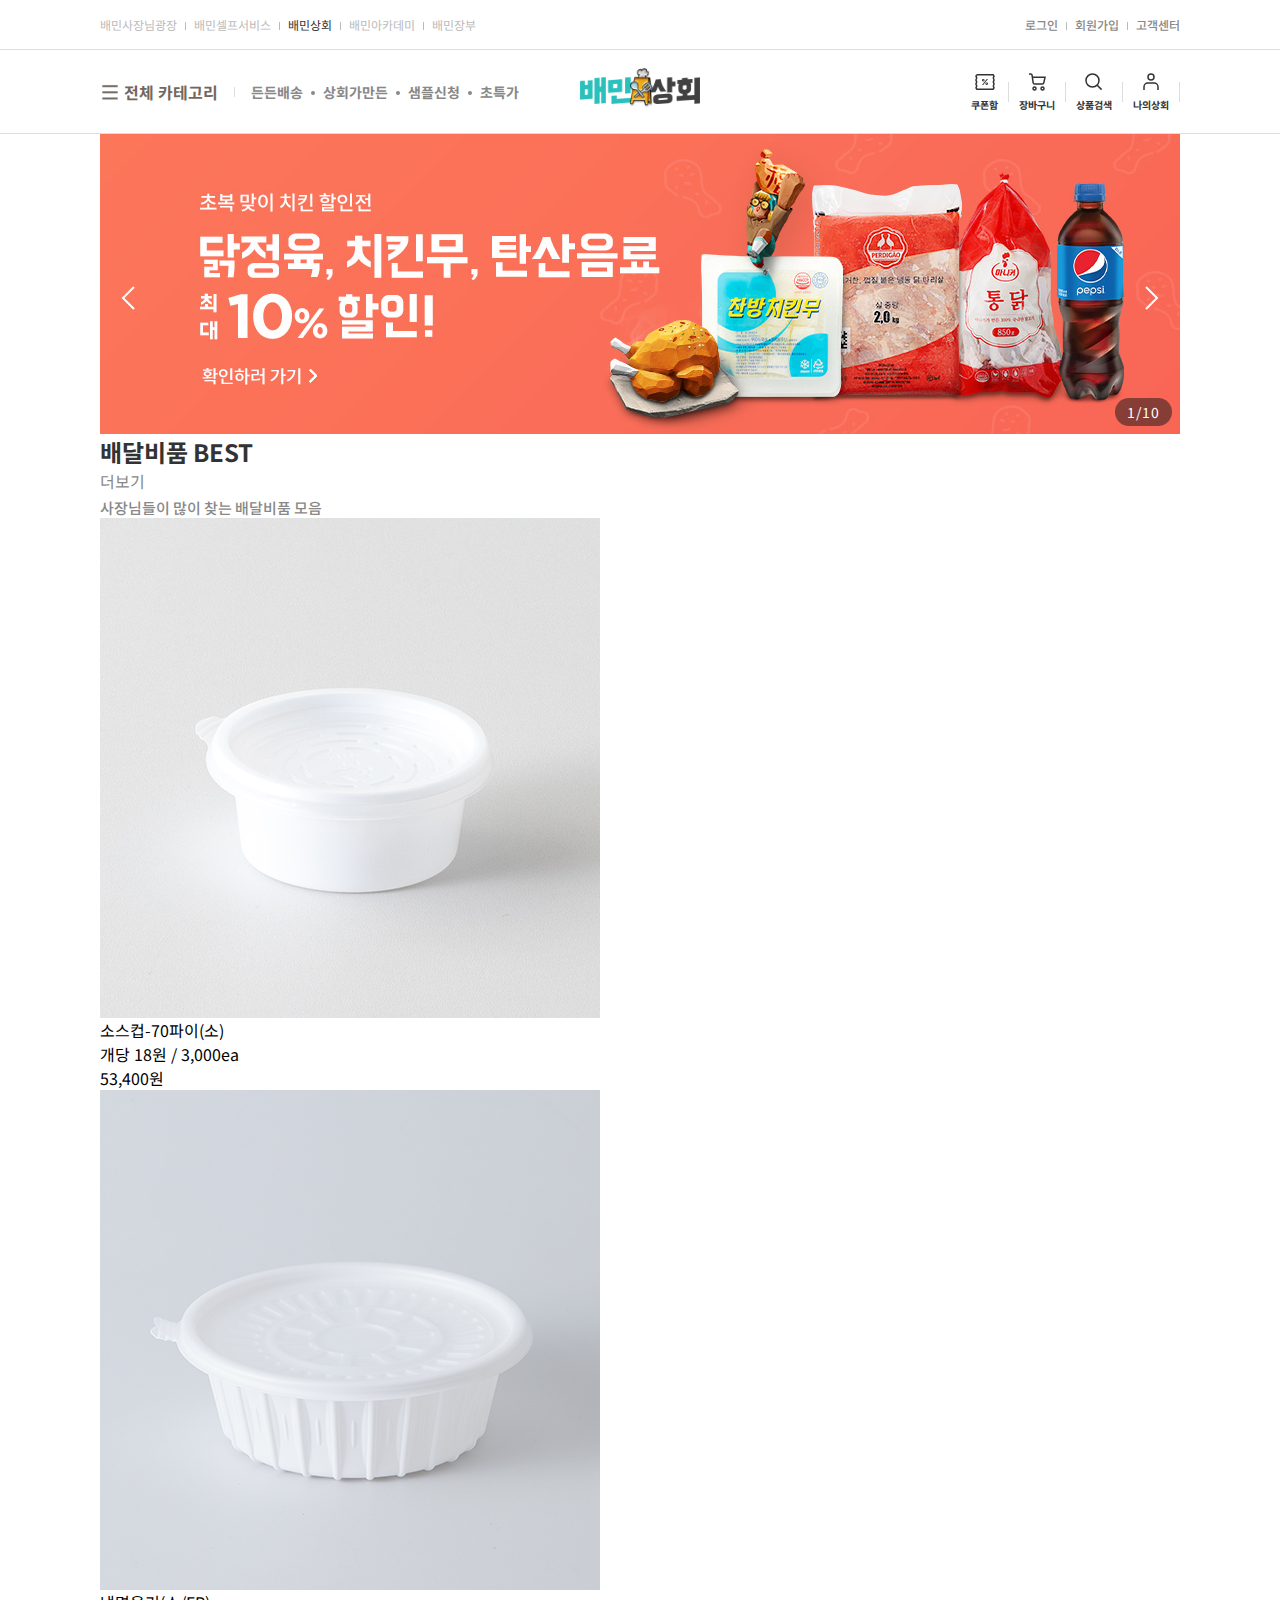
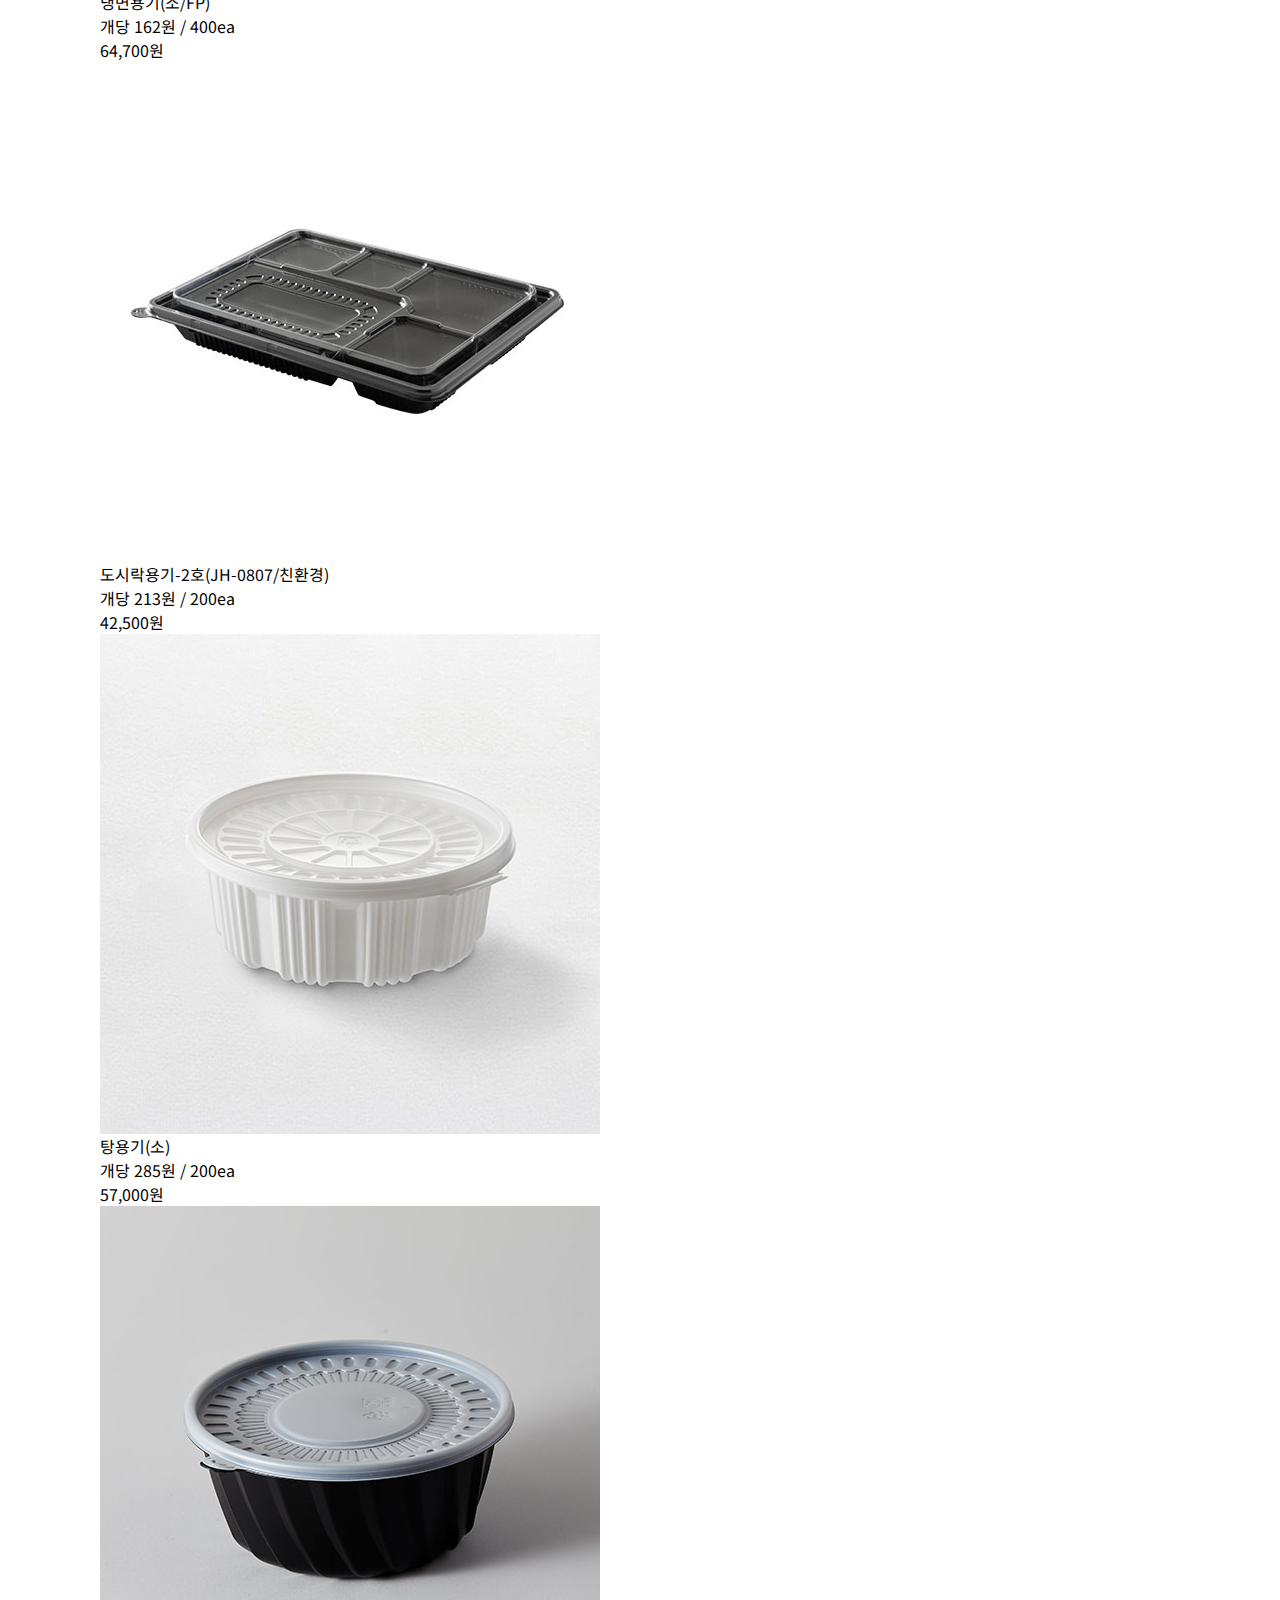
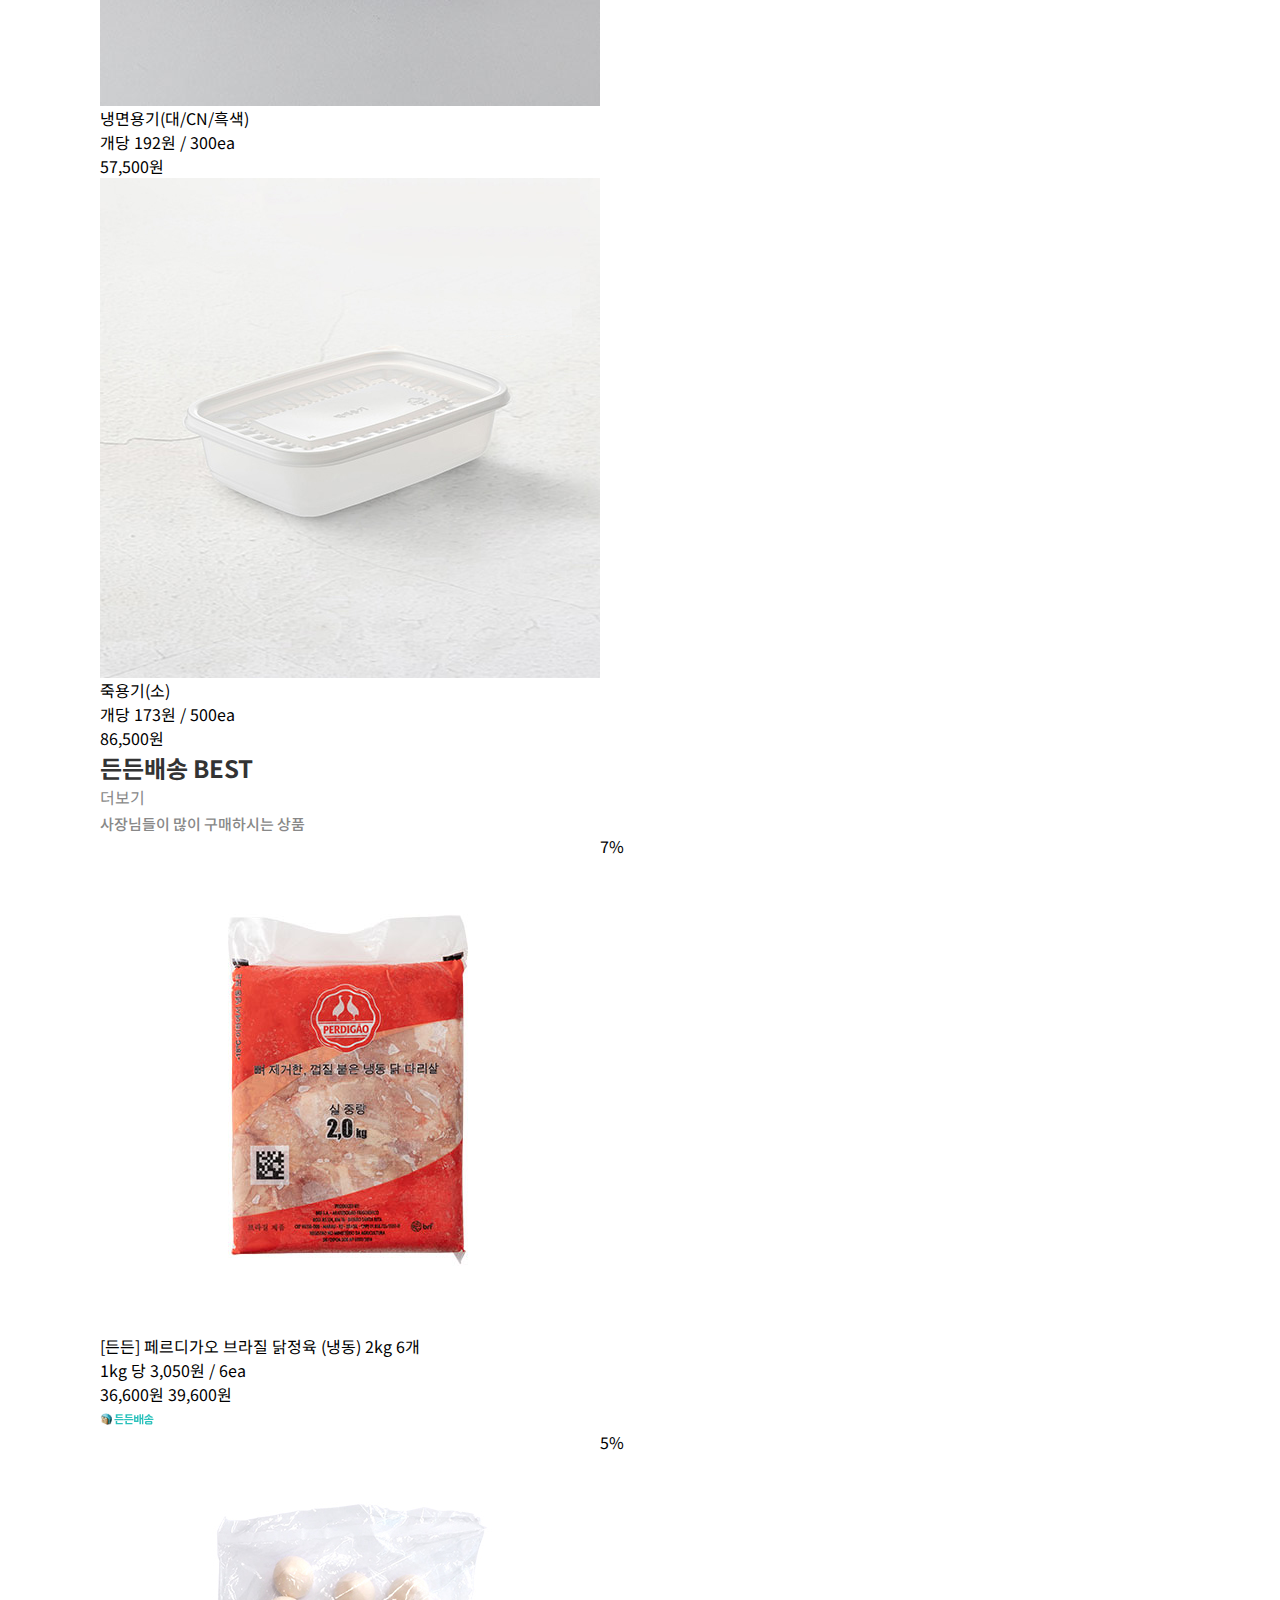
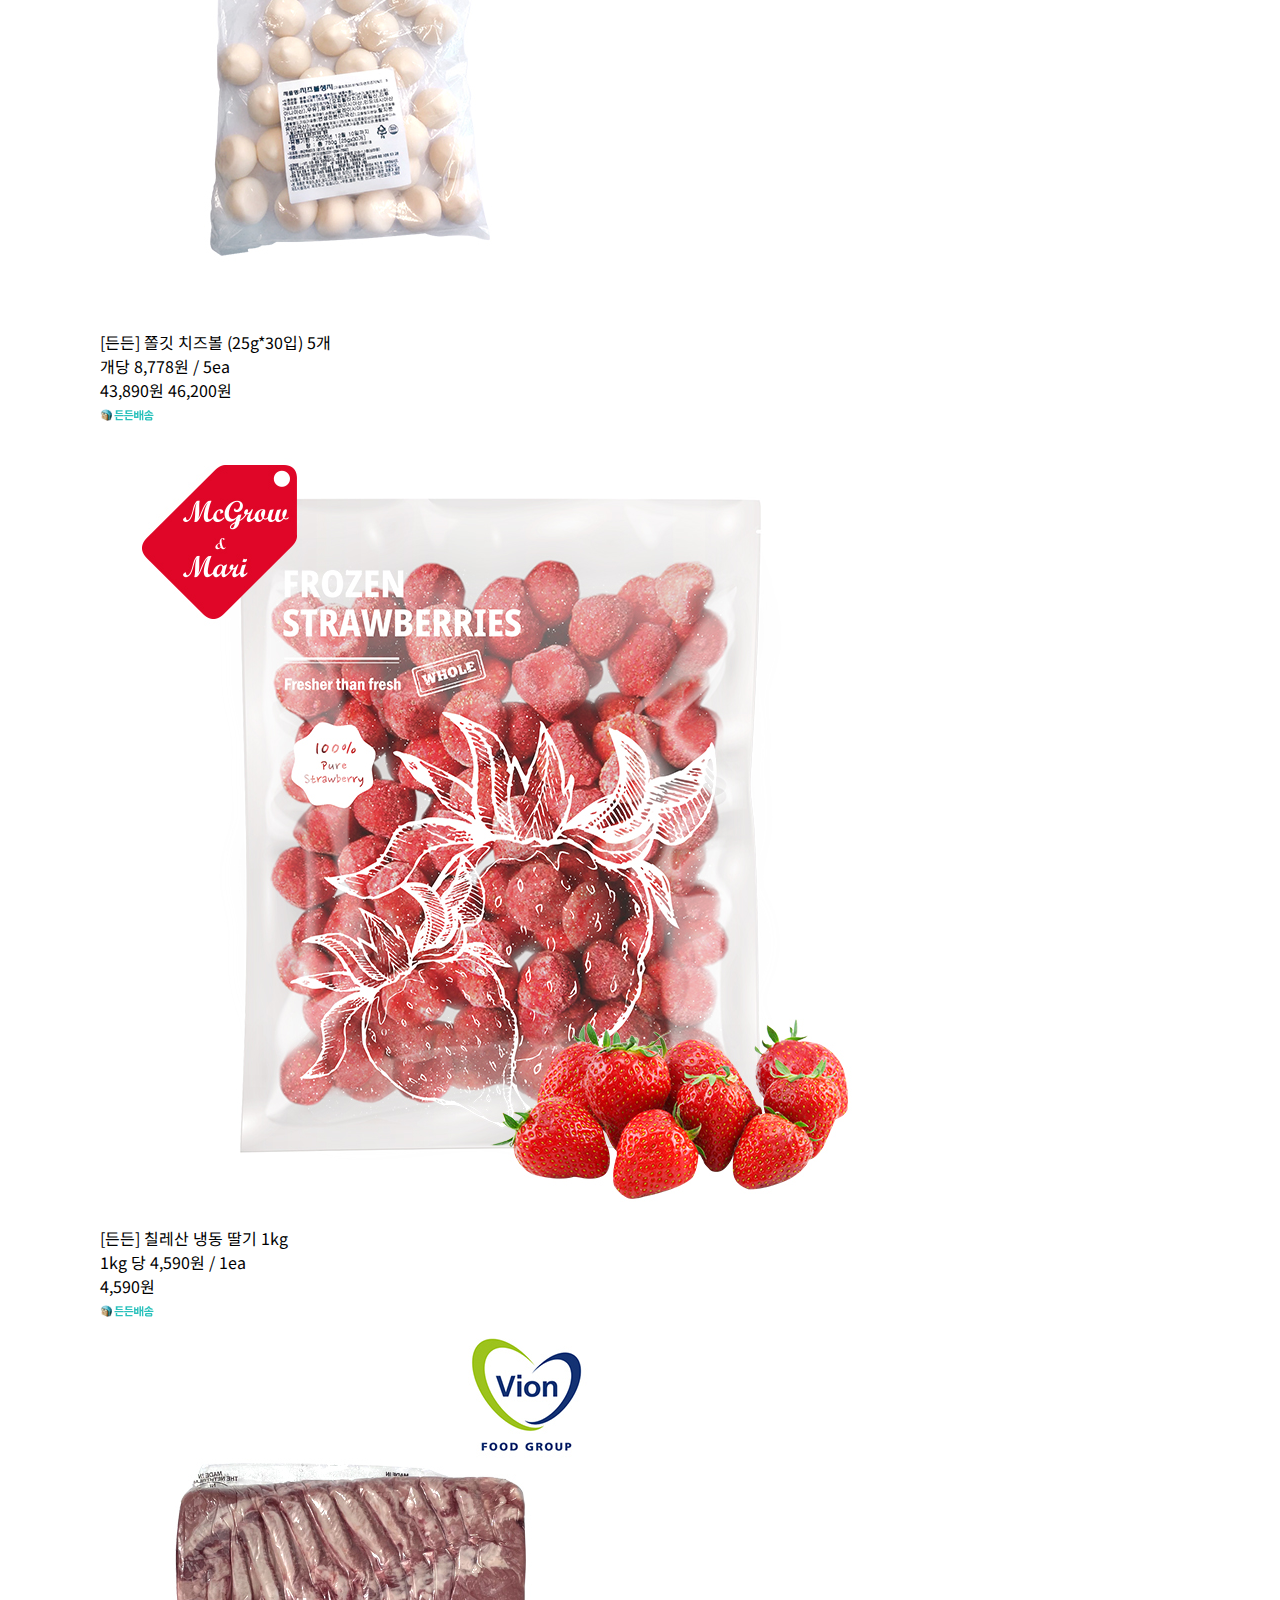
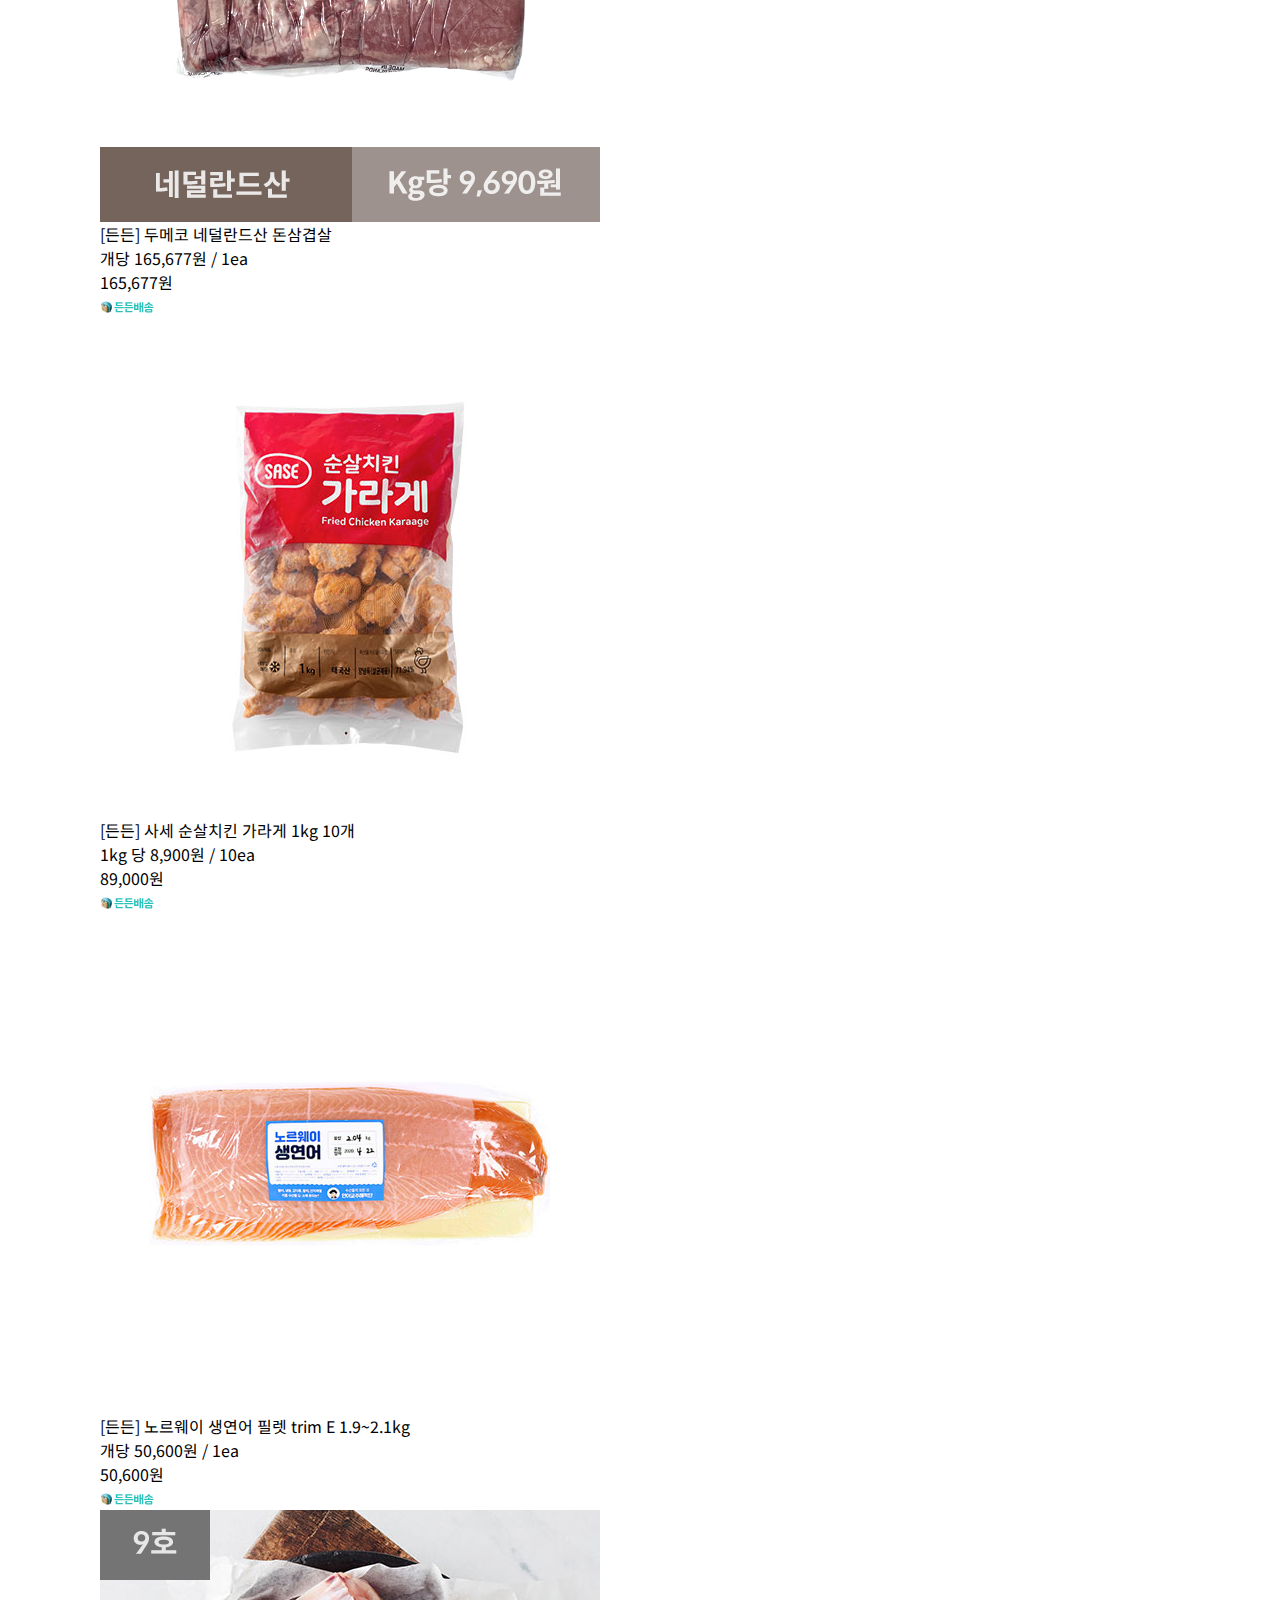
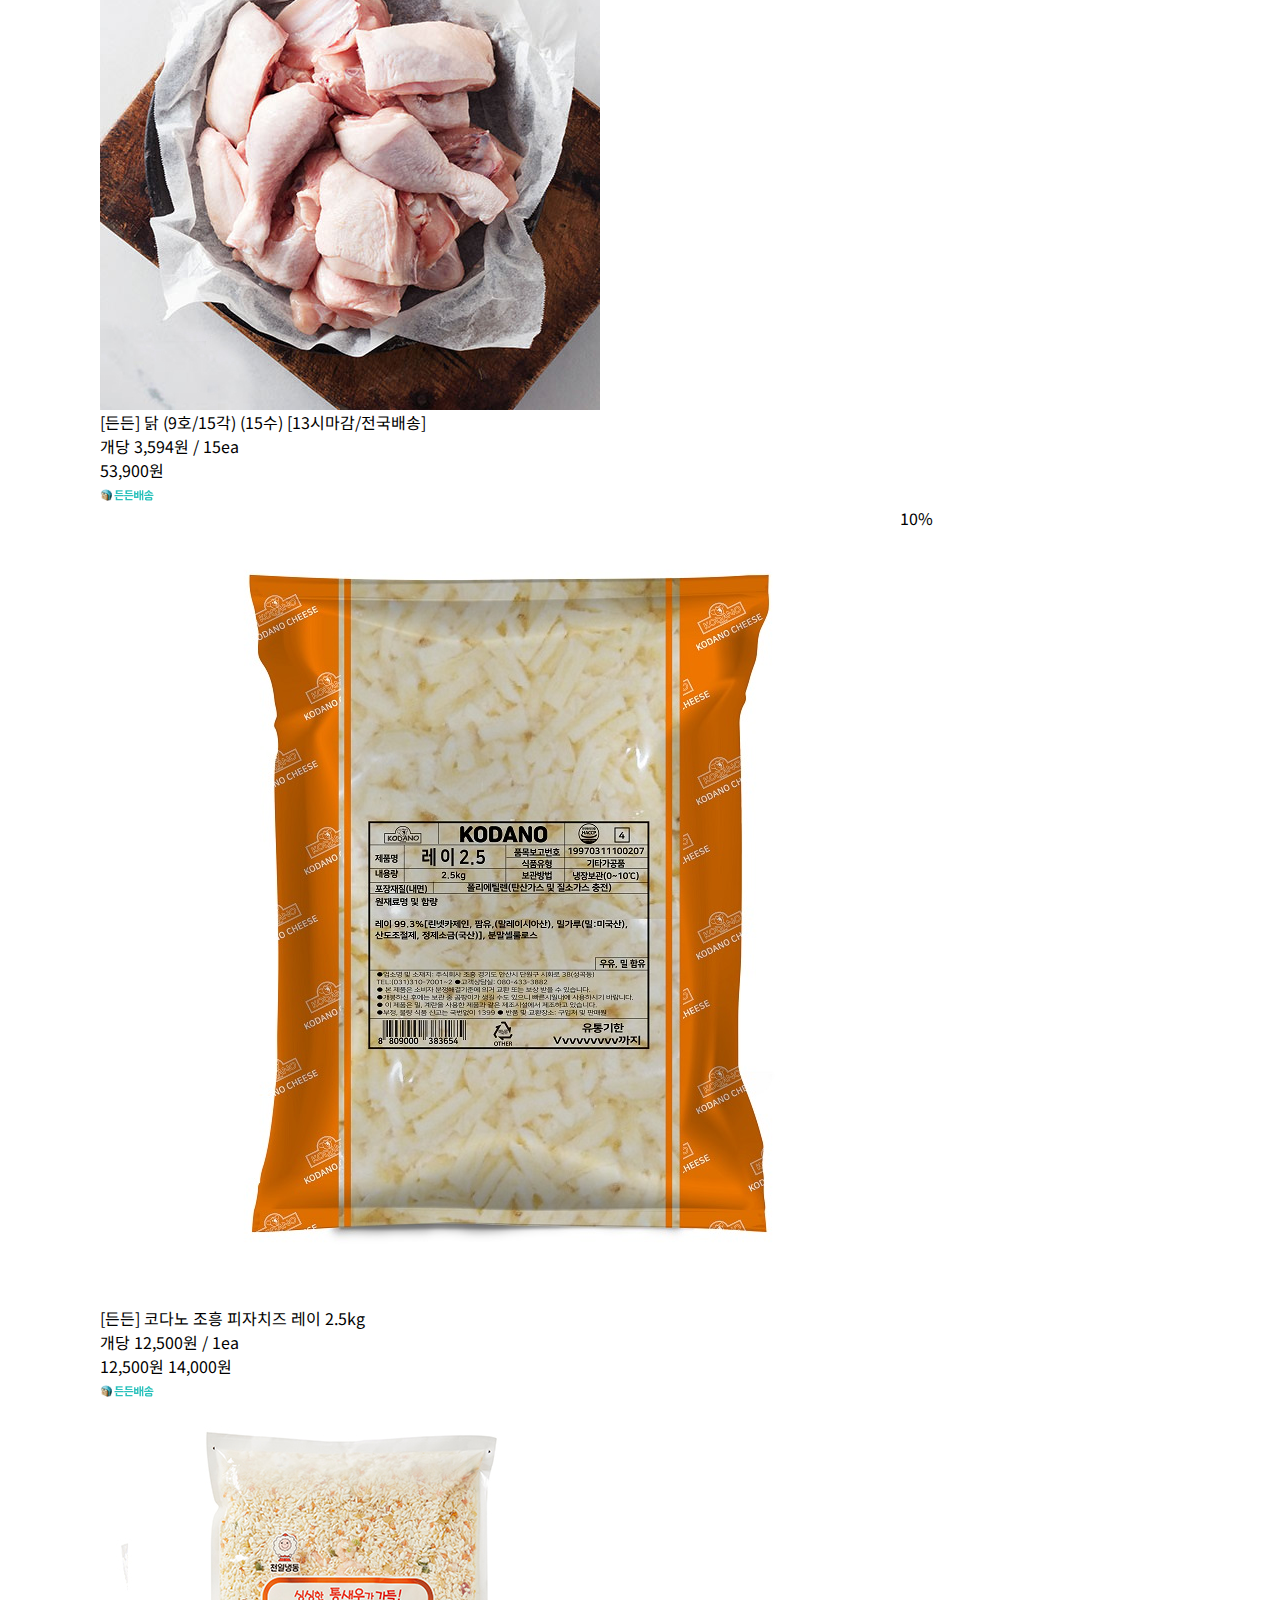
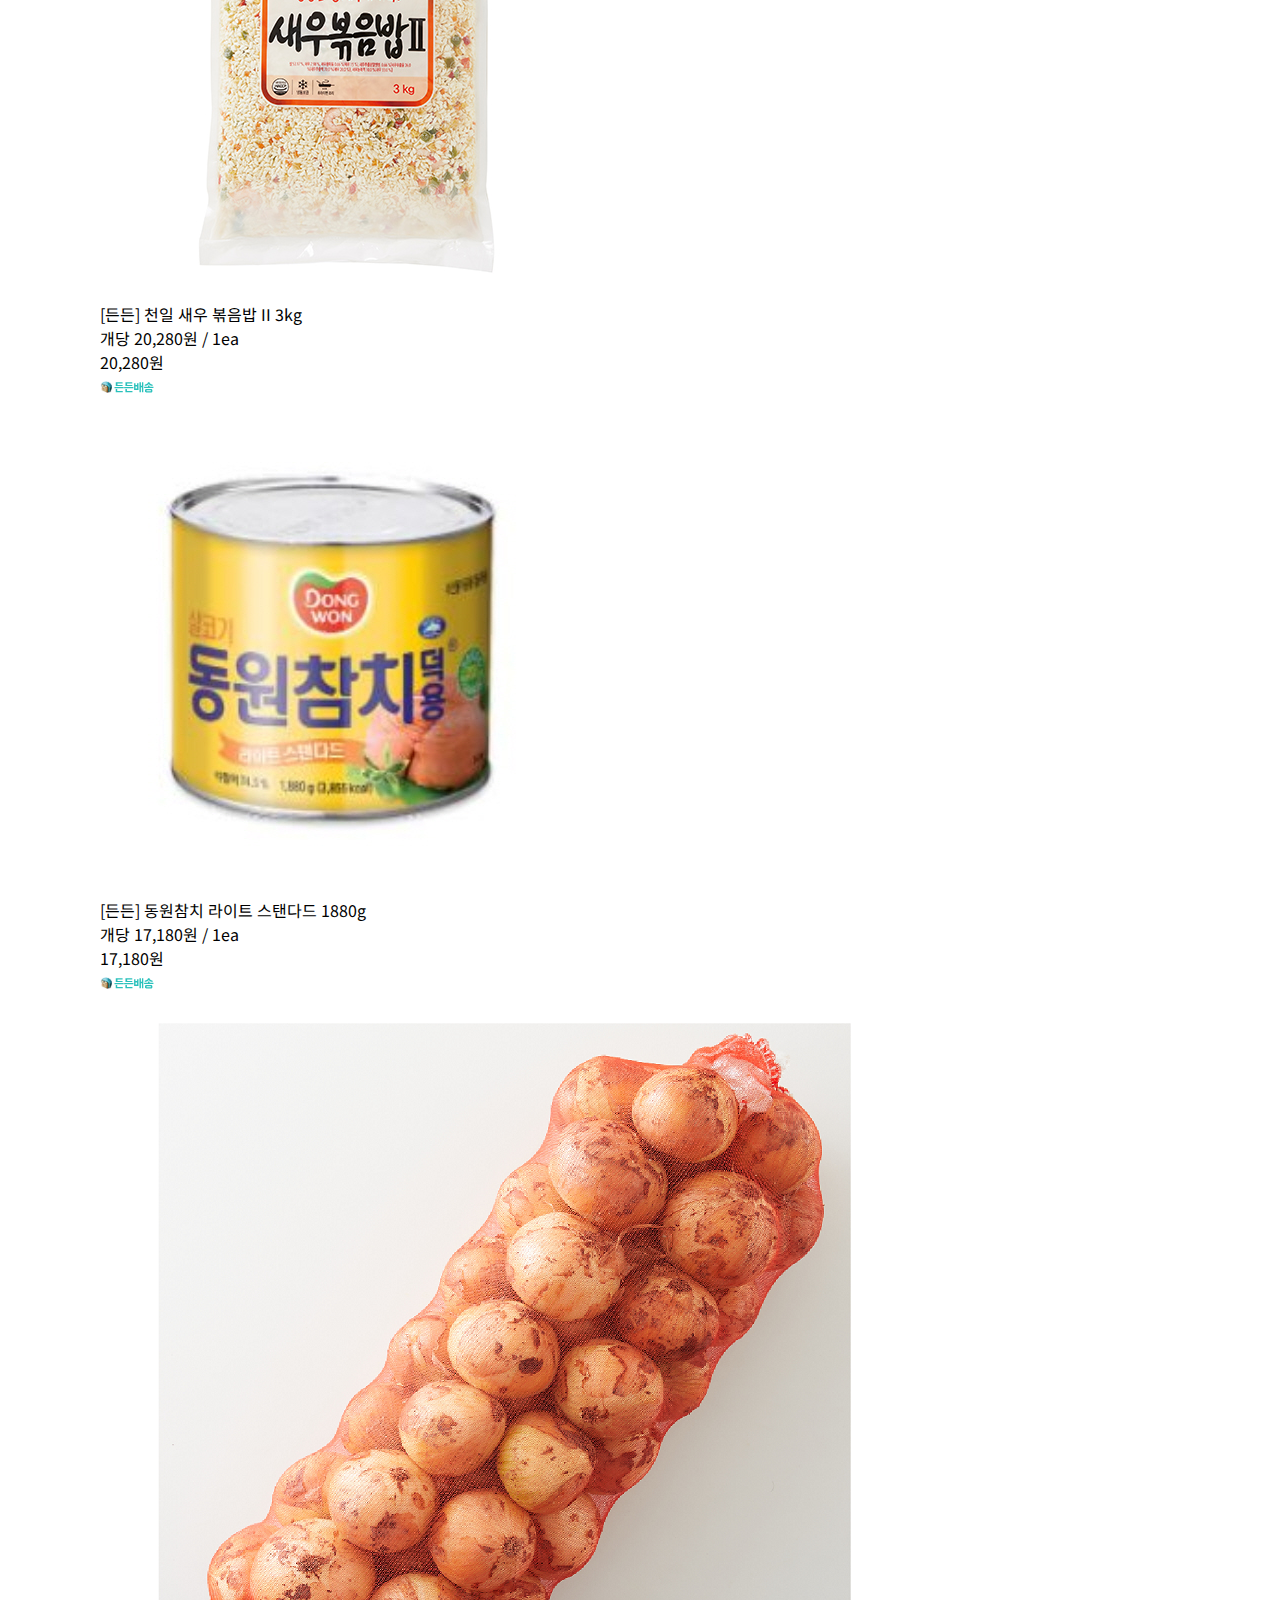
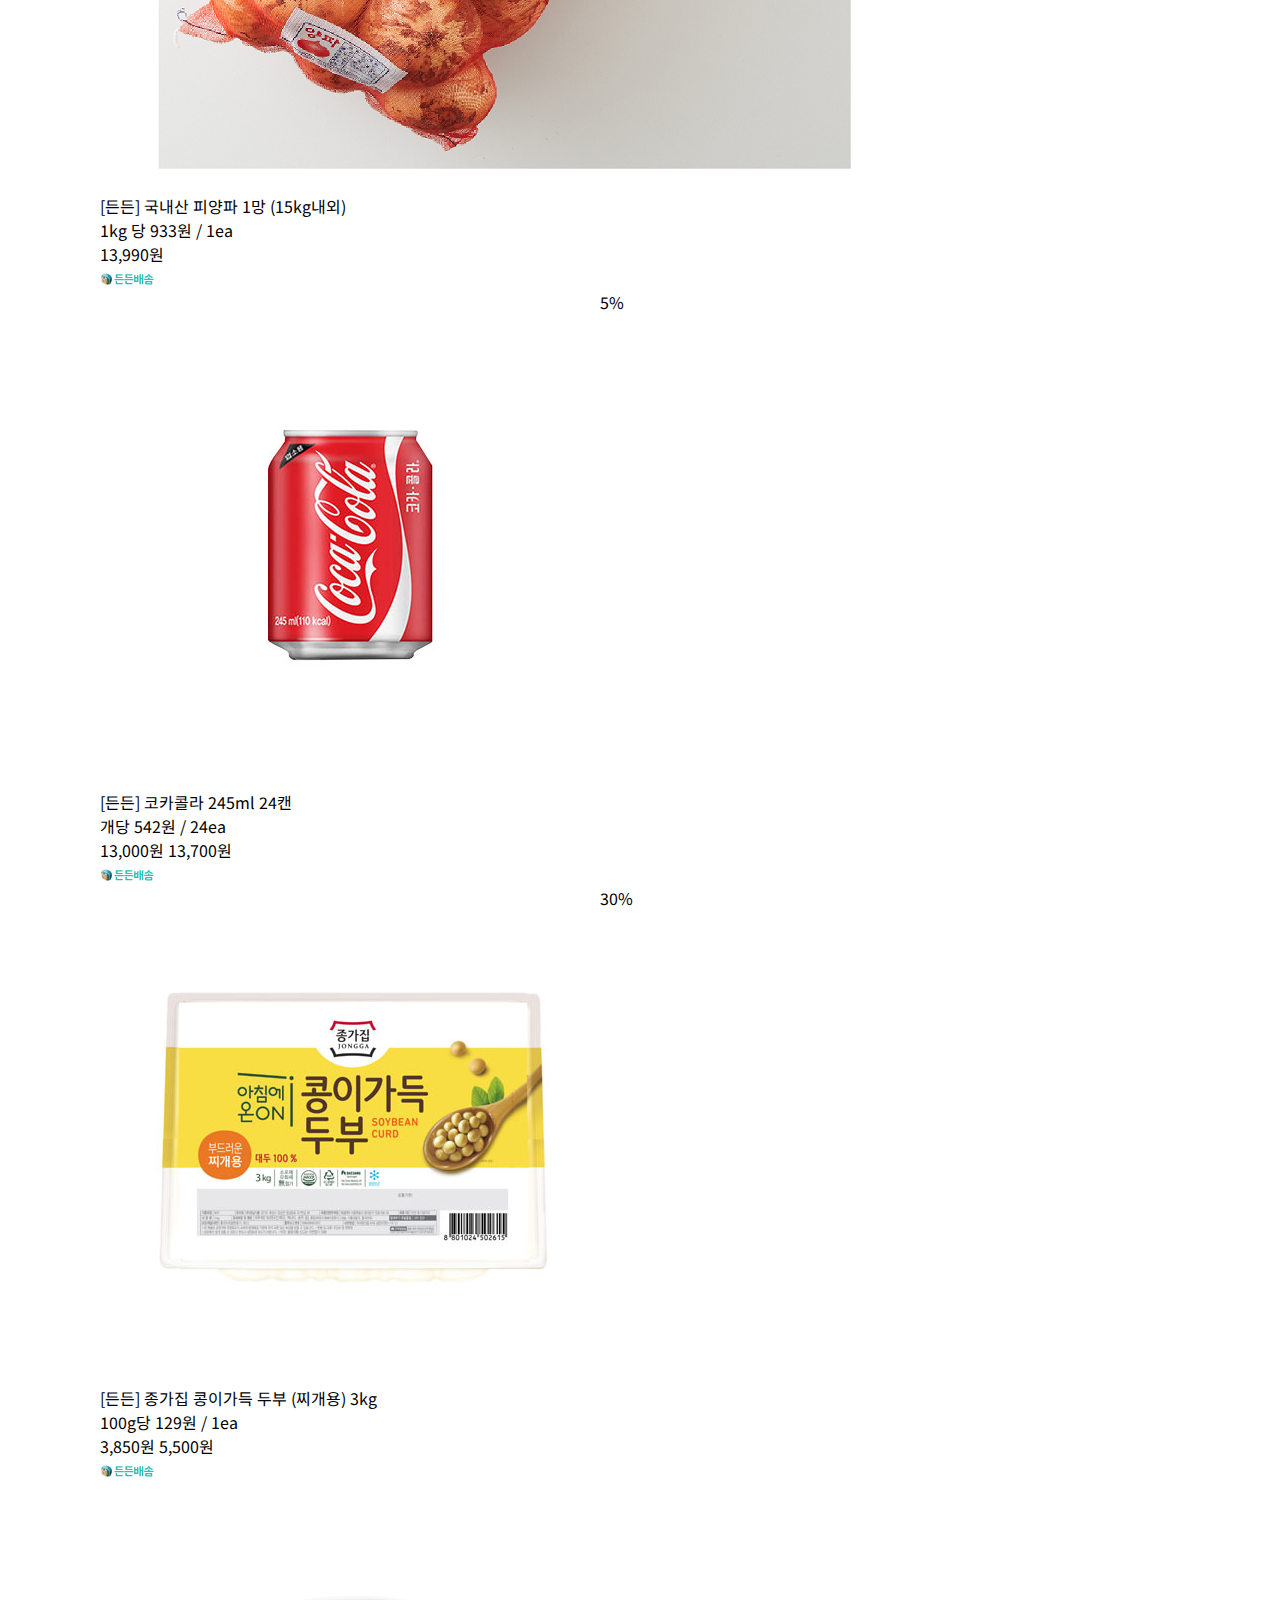
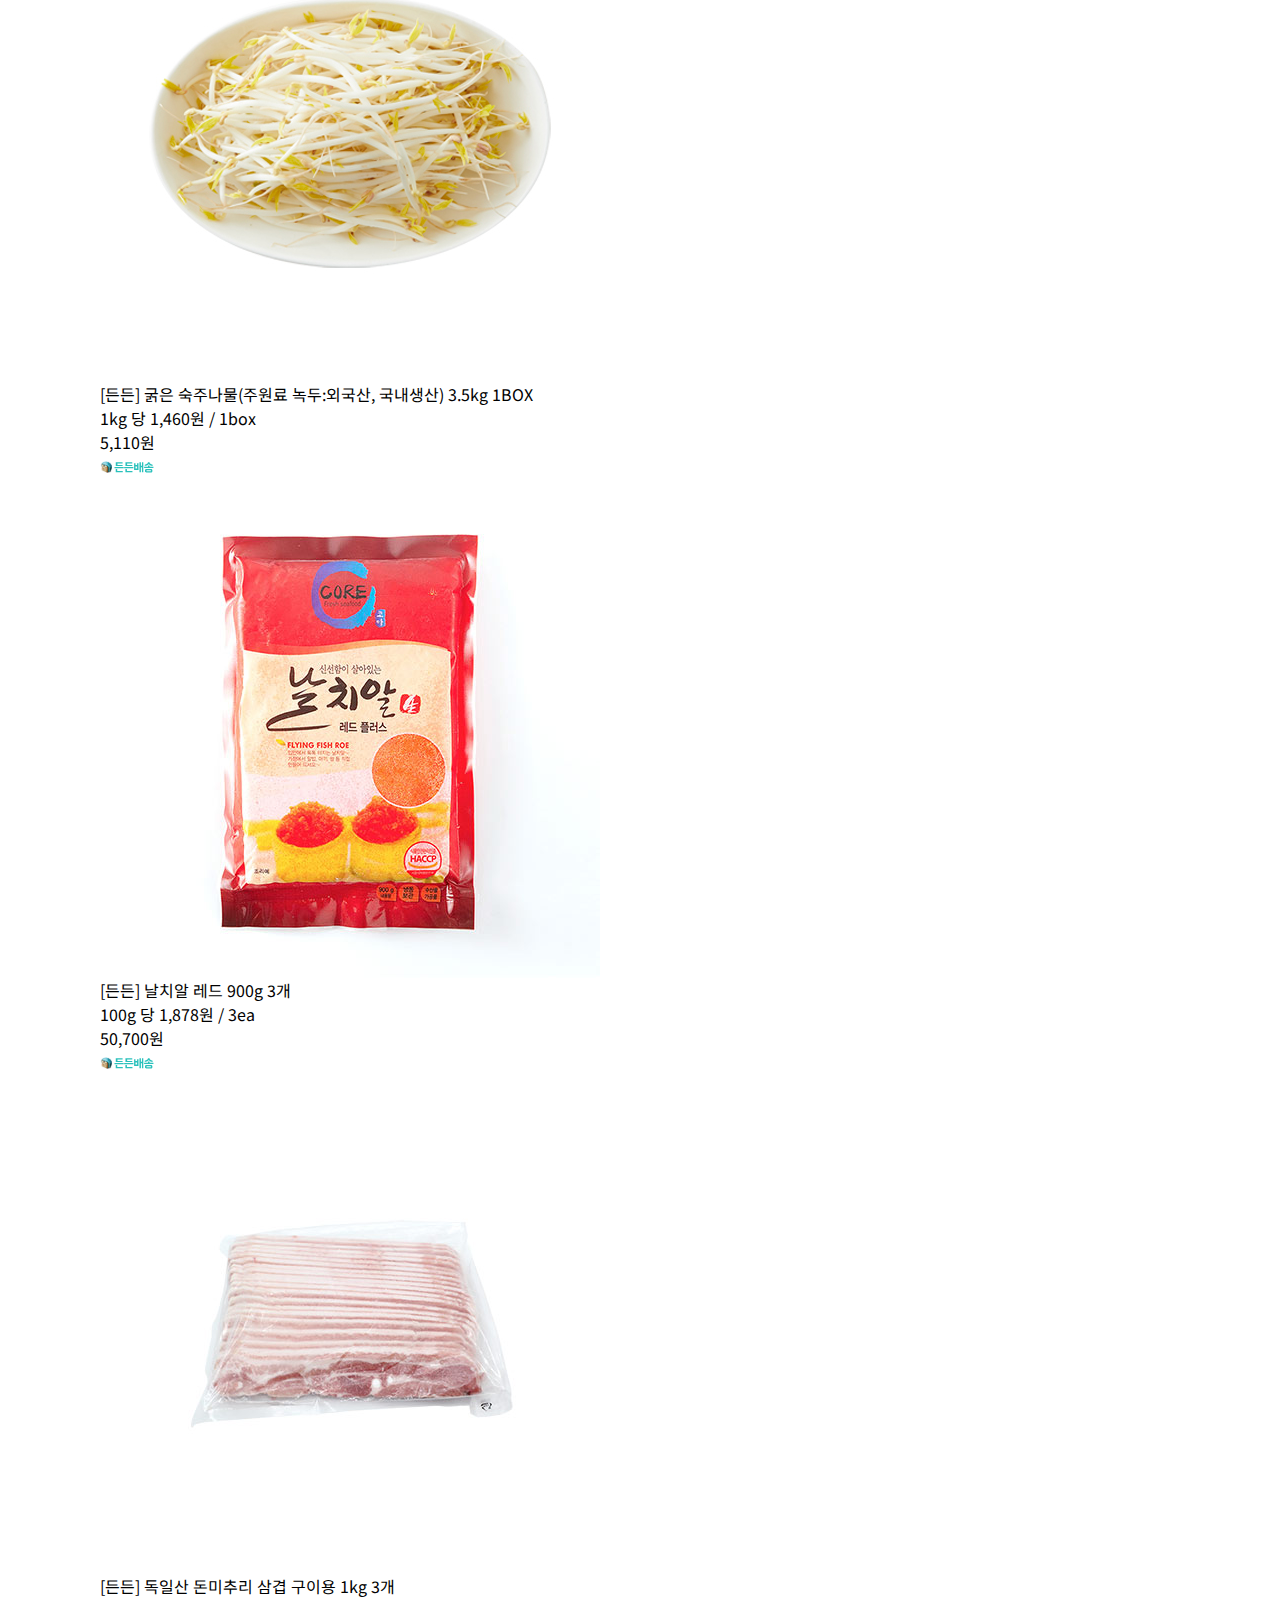
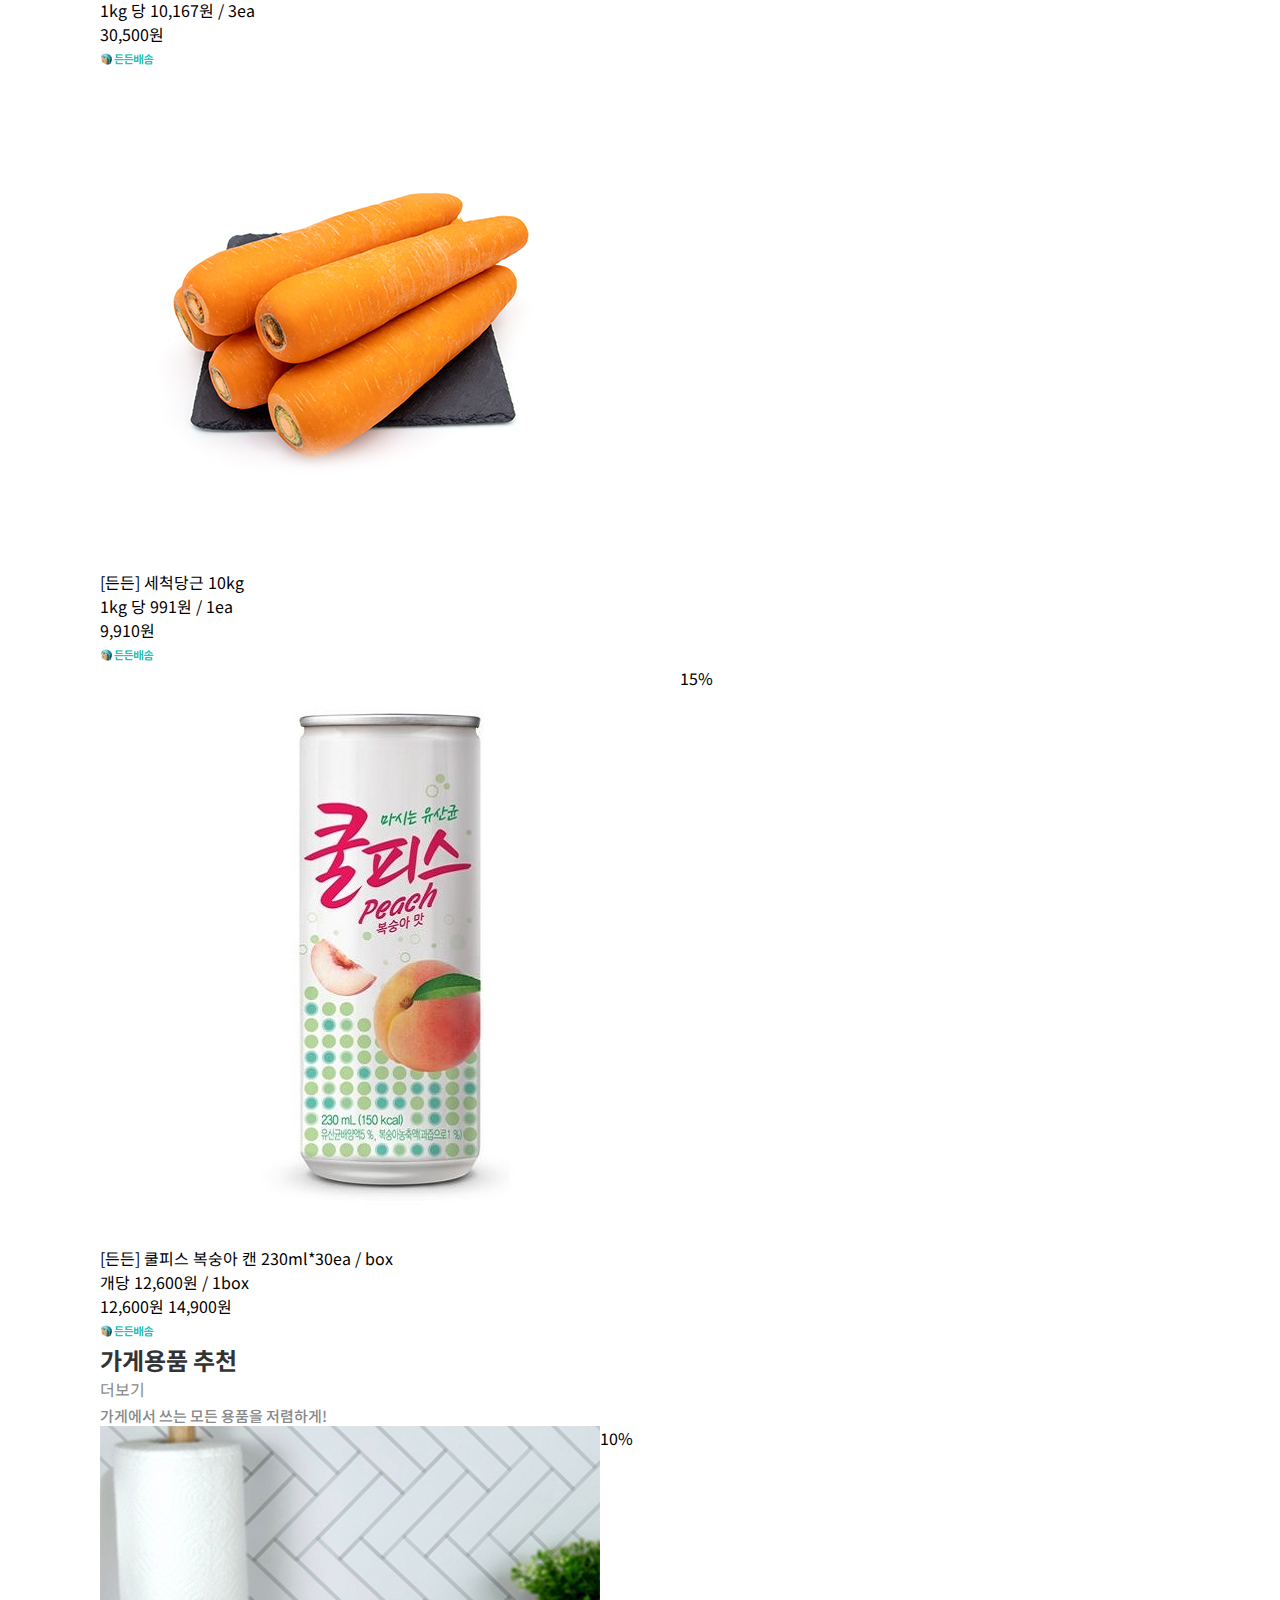
==== index.html @ 67128d19 "Add : CSS banner" ====
<!DOCTYPE html>
<html lang="en">
<head>
    <meta charset="UTF-8">
    <meta http-equiv="X-UA-Compatible" content="IE=edge">
    <meta name="viewport" content="width=device-width, initial-scale=1.0">
    <link rel="shortcut icon" href="assets/icons/mart-favicon.ico" type="image/x-icon">
    <link href="https://fonts.googleapis.com/css2?family=Noto+Sans+KR:wght@100;300;400;500;700;900&display=swap" rel="stylesheet">
    <link rel="stylesheet" href="statics/style.css">
    <title>배민상회</title>
</head>
<body>
    <section id="menu">
        <div class="section menu__items">
            <ul class="menu__left">
                <li><a href="#">배민사장님광장</a></li>
                <li><a href="#">배민셀프서비스</a></li>
                <li class="active"><a href="#">배민상회</a></li>
                <li><a href="#">배민아카데미</a></li>
                <li><a href="#">배민장부</a></li>
            </ul>
            <ul class="menu__right">
                <li><a href="#">로그인</a></li>
                <li><a href="#">회원가입</a></li>
                <li><a href="#">고객센터</a></li>
            </ul>
        </div>        
    </section>
    <nav id="nav">
        <section class="section navbar">
            <div class="navbar__left">
                <div class="navbar__hamburger">
                    <img src="assets/icons/hamburger.png" alt="햄버거" class="icon">
                    전체 카테고리
                </div>
                <ul class="navbar__menu">
                    <li><a href="#">든든배송</a></li>
                    <li><a href="#">상회가만든</a></li>
                    <li><a href="#">샘플신청</a></li>
                    <li><a href="#">초특가</a></li>
                </ul>
            </div>
            <div class="navbar__center">
                <img src="assets/icons/Logo.png" alt="배민상회" class="navbar__logo">
            </div>            
            <ul class="navbar__right">
                <li class="navbar__items">
                    <a href="#">
                        <img src="assets/icons/coupon.svg" alt="쿠폰" class="icon">
                        쿠폰함
                    </a>
                </li>
                <li class="navbar__items">
                    <a href="#">
                        <img src="assets/icons/cart.svg" alt="장바구니" class="icon">
                        장바구니
                    </a>
                </li>
                <li class="navbar__items">
                    <a href="#">
                        <img src="assets/icons/search.svg" alt="검색" class="icon">
                        상품검색
                    </a>
                </li>
                <li class="navbar__items">
                    <a href="#">
                        <img src="assets/icons/mypage.svg" alt="나의상회" class="icon">
                        나의상회
                    </a>
                </li>            
            </ul>
        </section>
    </nav>
    <main id="main">
        <section class="section banner">
            <button class="banner__btn banner__prev">
                <img src="assets/icons/right.svg" alt="이전" class="flip">
            </button>
            <div class="image-wrapper">
                <img src="assets/main_banners/banner1.jpg" alt="배너1" class="active">
                <img src="assets/main_banners/banner2.jpg" alt="배너2">
                <img src="assets/main_banners/banner3.jpg" alt="배너3">
                <img src="assets/main_banners/banner4.jpg" alt="배너4">
                <img src="assets/main_banners/banner5.jpg" alt="배너5">
                <img src="assets/main_banners/banner6.jpg" alt="배너6">
                <img src="assets/main_banners/banner7.jpg" alt="배너7">
                <img src="assets/main_banners/banner8.jpg" alt="배너8">
                <img src="assets/main_banners/banner9.jpg" alt="배너9">
                <img src="assets/main_banners/banner10.jpg" alt="배너10">
            </div>
            <button class="banner__btn banner__next">
                <img src="assets/icons/right.svg" alt="다음">
            </button>
            <div class="banner__current">1/10</div>
        </section>
        <section id="best" class="section">
            <div class="section__header">
                <h1 class="title">배달비품 BEST</h1>
                <a href="#" class="more">더보기</a>
            </div>
            <h2 class="section__description">사장님들이 많이 찾는 배달비품 모음</h2>
            <div class="goods-container">
                <div class="goods">
                    <div class="image-wrapper">
                        <img src="assets/data/equipments/equip1.jpg" alt="비품">
                    </div>
                    <div class="goods__title">소스컵-70파이(소)</div>
                    <div class="goods__amount">개당 18원 / 3,000ea</div>
                    <div class="goods__price">53,400원</div>
                </div>
                <div class="goods">
                    <div class="image-wrapper">
                        <img src="assets/data/equipments/equip2.jpg" alt="비품">
                    </div>
                    <div class="goods__title">냉면용기(소/FP)</div>
                    <div class="goods__amount">개당 162원 / 400ea</div>
                    <div class="goods__price">64,700원</div>
                </div>
                <div class="goods">
                    <div class="image-wrapper">
                        <img src="assets/data/equipments/equip3.jpg" alt="비품">
                    </div>
                    <div class="goods__title">도시락용기-2호(JH-0807/친환경)</div>
                    <div class="goods__amount">개당 213원 / 200ea</div>
                    <div class="goods__price">42,500원</div>
                </div>
                <div class="goods">
                    <div class="image-wrapper">
                        <img src="assets/data/equipments/equip4.jpg" alt="비품">
                    </div>
                    <div class="goods__title">탕용기(소)</div>
                    <div class="goods__amount">개당 285원 / 200ea</div>
                    <div class="goods__price">57,000원</div>
                </div>
                <div class="goods">
                    <div class="image-wrapper">
                        <img src="assets/data/equipments/equip5.jpg" alt="비품">
                    </div>
                    <div class="goods__title">냉면용기(대/CN/흑색)</div>
                    <div class="goods__amount">개당 192원 / 300ea</div>
                    <div class="goods__price">57,500원</div>
                </div>
                <div class="goods">
                    <div class="image-wrapper">
                        <img src="assets/data/equipments/equip6.jpg" alt="비품">
                    </div>
                    <div class="goods__title">죽용기(소)</div>
                    <div class="goods__amount">개당 173원 / 500ea</div>
                    <div class="goods__price">86,500원</div>
                </div>
            </div>
        </section>
        <section id="delivery" class="section">
            <div class="section__header">
                <h1 class="title">든든배송 BEST</h1>
                <a href="#" class="more">더보기</a>
            </div>
            <h2 class="section__description">사장님들이 많이 구매하시는 상품</h2>
            <div class="goods-container">
                <div class="goods">
                    <div class="image-wrapper">
                        <img src="assets/data/products/product1.jpg" alt="상품">
                        <div class="sale-percent">7%</div>
                    </div>
                    <div class="goods__title">[든든] 페르디가오 브라질 닭정육 (냉동) 2kg 6개</div>
                    <div class="goods__amount">1kg 당 3,050원 / 6ea</div>
                    <div class="goods__price">
                        <span class="sale-price">36,600원</span>
                        <span class="original-price">39,600원</span>
                    </div>
                    <img src="assets/icons/delivery.svg" alt="든든배송">
                </div>
                <div class="goods">
                    <div class="image-wrapper">
                        <img src="assets/data/products/product2.jpg" alt="상품">
                        <div class="sale-percent">5%</div>
                    </div>
                    <div class="goods__title">[든든] 쫄깃 치즈볼 (25g*30입) 5개</div>
                    <div class="goods__amount">개당 8,778원 / 5ea</div>
                    <div class="goods__price">
                        <span class="sale-price">43,890원</span>
                        <span class="original-price">46,200원</span>
                    </div>
                    <img src="assets/icons/delivery.svg" alt="든든배송">
                </div>
                <div class="goods">
                    <div class="image-wrapper">
                        <img src="assets/data/products/product3.jpg" alt="상품">
                    </div>
                    <div class="goods__title">[든든] 칠레산 냉동 딸기 1kg</div>
                    <div class="goods__amount">1kg 당 4,590원 / 1ea</div>
                    <div class="goods__price">4,590원</div>
                    <img src="assets/icons/delivery.svg" alt="든든배송">
                </div>
                <div class="goods">
                    <div class="image-wrapper">
                        <img src="assets/data/products/product4.jpg" alt="상품">
                    </div>
                    <div class="goods__title">[든든] 두메코 네덜란드산 돈삼겹살</div>
                    <div class="goods__amount">개당 165,677원 / 1ea</div>
                    <div class="goods__price">165,677원</div>
                    <img src="assets/icons/delivery.svg" alt="든든배송">
                </div>
                <div class="goods">
                    <div class="image-wrapper">
                        <img src="assets/data/products/product5.jpg" alt="상품">
                    </div>
                    <div class="goods__title">[든든] 사세 순살치킨 가라게 1kg 10개</div>
                    <div class="goods__amount">1kg 당 8,900원 / 10ea</div>
                    <div class="goods__price">89,000원</div>
                    <img src="assets/icons/delivery.svg" alt="든든배송">
                </div>
                <div class="goods">
                    <div class="image-wrapper">
                        <img src="assets/data/products/product6.jpg" alt="상품">
                    </div>
                    <div class="goods__title">[든든] 노르웨이 생연어 필렛 trim E 1.9~2.1kg</div>
                    <div class="goods__amount">개당 50,600원 / 1ea</div>
                    <div class="goods__price">50,600원</div>
                    <img src="assets/icons/delivery.svg" alt="든든배송">
                </div>
                <div class="goods">
                    <div class="image-wrapper">
                        <img src="assets/data/products/product7.jpg" alt="상품">
                    </div>
                    <div class="goods__title">[든든] 닭 (9호/15각) (15수) [13시마감/전국배송]</div>
                    <div class="goods__amount">개당 3,594원 / 15ea</div>
                    <div class="goods__price">53,900원</div>
                    <img src="assets/icons/delivery.svg" alt="든든배송">
                </div>
                <div class="goods">
                    <div class="image-wrapper">
                        <img src="assets/data/products/product8.jpg" alt="상품">
                        <div class="sale-percent">10%</div>
                    </div>
                    <div class="goods__title">[든든] 코다노 조흥 피자치즈 레이 2.5kg</div>
                    <div class="goods__amount">개당 12,500원 / 1ea</div>
                    <div class="goods__price">
                        <span class="sale-price">12,500원</span>
                        <span class="original-price">14,000원</span>
                    </div> 
                    <img src="assets/icons/delivery.svg" alt="든든배송">
                </div>
                <div class="goods">
                    <div class="image-wrapper">
                        <img src="assets/data/products/product9.jpg" alt="상품">
                    </div>
                    <div class="goods__title">[든든] 천일 새우 볶음밥 II 3kg</div>
                    <div class="goods__amount">개당 20,280원 / 1ea</div>
                    <div class="goods__price">20,280원</div>
                    <img src="assets/icons/delivery.svg" alt="든든배송">
                </div>
                <div class="goods">
                    <div class="image-wrapper">
                        <img src="assets/data/products/product10.jpg" alt="상품">
                    </div>
                    <div class="goods__title">[든든] 동원참치 라이트 스탠다드 1880g</div>
                    <div class="goods__amount">개당 17,180원 / 1ea</div>
                    <div class="goods__price">17,180원</div>
                    <img src="assets/icons/delivery.svg" alt="든든배송">
                </div>
                <div class="goods">
                    <div class="image-wrapper">
                        <img src="assets/data/products/product11.png" alt="상품">
                    </div>
                    <div class="goods__title">[든든] 국내산 피양파 1망 (15kg내외)</div>
                    <div class="goods__amount">1kg 당 933원 / 1ea</div>
                    <div class="goods__price">13,990원</div>
                    <img src="assets/icons/delivery.svg" alt="든든배송">
                </div>
                <div class="goods">
                    <div class="image-wrapper">
                        <img src="assets/data/products/product12.jpg" alt="상품">
                        <div class="sale-percent">5%</div>
                    </div>
                    <div class="goods__title">[든든] 코카콜라 245ml 24캔</div>
                    <div class="goods__amount">개당 542원 / 24ea</div>
                    <div class="goods__price">
                        <span class="sale-price">13,000원</span>
                        <span class="original-price">13,700원</span>
                    </div>
                    <img src="assets/icons/delivery.svg" alt="든든배송">
                </div>
                <div class="goods">
                    <div class="image-wrapper">
                        <img src="assets/data/products/product13.jpg" alt="상품">
                        <div class="sale-percent">30%</div>
                    </div>
                    <div class="goods__title">[든든] 종가집 콩이가득 두부 (찌개용) 3kg</div>
                    <div class="goods__amount">100g당 129원 / 1ea</div>
                    <div class="goods__price">
                        <span class="sale-price">3,850원</span>
                        <span class="original-price">5,500원</span>
                    </div>
                    <img src="assets/icons/delivery.svg" alt="든든배송">
                </div>
                <div class="goods">
                    <div class="image-wrapper">
                        <img src="assets/data/products/product14.jpg" alt="상품">
                    </div>
                    <div class="goods__title">[든든] 굵은 숙주나물(주원료 녹두:외국산, 국내생산) 3.5kg 1BOX</div>
                    <div class="goods__amount">1kg 당 1,460원 / 1box</div>
                    <div class="goods__price">5,110원</div>
                    <img src="assets/icons/delivery.svg" alt="든든배송">
                </div>
                <div class="goods">
                    <div class="image-wrapper">
                        <img src="assets/data/products/product15.jpg" alt="상품">
                    </div>
                    <div class="goods__title">[든든] 날치알 레드 900g 3개</div>
                    <div class="goods__amount">100g 당 1,878원 / 3ea</div>
                    <div class="goods__price">50,700원</div>
                    <img src="assets/icons/delivery.svg" alt="든든배송">
                </div>
                <div class="goods">
                    <div class="image-wrapper">
                        <img src="assets/data/products/product16.jpg" alt="상품">
                    </div>
                    <div class="goods__title">[든든] 독일산 돈미추리 삼겹 구이용 1kg 3개</div>
                    <div class="goods__amount">1kg 당 10,167원 / 3ea</div>
                    <div class="goods__price">30,500원</div>
                    <img src="assets/icons/delivery.svg" alt="든든배송">
                </div>
                <div class="goods">
                    <div class="image-wrapper">
                        <img src="assets/data/products/product17.jpg" alt="상품">
                    </div>
                    <div class="goods__title">[든든] 세척당근 10kg</div>
                    <div class="goods__amount">1kg 당 991원 / 1ea</div>
                    <div class="goods__price">9,910원</div>
                    <img src="assets/icons/delivery.svg" alt="든든배송">
                </div>
                <div class="goods">
                    <div class="image-wrapper">
                        <img src="assets/data/products/product18.jpg" alt="상품">
                        <div class="sale-percent">15%</div>
                    </div>
                    <div class="goods__title">[든든] 쿨피스 복숭아 캔 230ml*30ea / box</div>
                    <div class="goods__amount">개당 12,600원 / 1box</div>
                    <div class="goods__price">
                        <span class="sale-price">12,600원</span>
                        <span class="original-price">14,900원</span>
                    </div>
                    <img src="assets/icons/delivery.svg" alt="든든배송">
                </div>
            </div>
        </section>
        <section id="supplies" class="section">
            <div class="section__header">
                <h1 class="title">가게용품 추천</h1>
                <a href="#" class="more">더보기</a>
            </div>
            <h2 class="section__description">가게에서 쓰는 모든 용품을 저렴하게!</h2>
            <div class="goods-container">
                <div class="goods">
                    <div class="image-wrapper">
                        <img src="assets/data/supplies/supply1.jpg" alt="상품">
                        <div class="sale-percent">10%</div>
                    </div>
                    <div class="goods__title">[든든] 생활을그리다 니트릴장갑 화이트(M)100매입</div>
                    <div class="goods__amount">개당 16,600원 / 1ea</div>
                    <div class="goods__price">
                        <span class="sale-price">16,600원</span>
                        <span class="original-price">18,500원</span>
                    </div>
                    <img src="assets/icons/delivery.svg" alt="든든배송">
                </div>
                <div class="goods">
                    <div class="image-wrapper">
                        <img src="assets/data/supplies/supply2.jpg" alt="상품">
                        <div class="sale-percent">10%</div>
                    </div>
                    <div class="goods__title">[든든] 바이오크린콜 75% 20L</div>
                    <div class="goods__amount">1L 당 2,795원 / 1ea</div>
                    <div class="goods__price">
                        <span class="sale-price">55,900원</span>
                        <span class="original-price">62,300원</span>
                    </div>
                    <img src="assets/icons/delivery.svg" alt="든든배송">
                </div>
                <div class="goods">
                    <div class="image-wrapper">
                        <img src="assets/data/supplies/supply3.jpg" alt="상품">
                        <div class="sale-percent">5%</div>
                    </div>
                    <div class="goods__title">[든든] 프로페셔널양식팬 25cm</div>
                    <div class="goods__amount">개당 17,800원 / 1ea</div>
                    <div class="goods__price">
                        <span class="sale-price">17,800원</span>
                        <span class="original-price">18,800원</span>
                    </div>
                    <img src="assets/icons/delivery.svg" alt="든든배송">
                </div>
                <div class="goods">
                    <div class="image-wrapper">
                        <img src="assets/data/supplies/supply4.jpg" alt="상품">
                        <div class="sale-percent">8%</div>
                    </div>
                    <div class="goods__title">[든든] 토스코 베이직 웍 26cm</div>
                    <div class="goods__amount">개당 8,600원 / 1ea</div>
                    <div class="goods__price">
                        <span class="sale-price">8,600원</span>
                        <span class="original-price">9,400원</span>
                    </div>
                    <img src="assets/icons/delivery.svg" alt="든든배송">
                </div>
                <div class="goods">
                    <div class="image-wrapper">
                        <img src="assets/data/supplies/supply5.jpg" alt="상품">
                        <div class="sale-percent">10%</div>
                    </div>
                    <div class="goods__title">[든든] 샤브샤브 냄비 24cm</div>
                    <div class="goods__amount">개당 23,000원 / 1ea</div>
                    <div class="goods__price">
                        <span class="sale-price">23,000원</span>
                        <span class="original-price">25,600원</span>
                    </div>
                    <img src="assets/icons/delivery.svg" alt="든든배송">
                </div>
                <div class="goods">
                    <div class="image-wrapper">
                        <img src="assets/data/supplies/supply6.jpg" alt="상품">
                        <div class="sale-percent">5%</div>
                    </div>
                    <div class="goods__title">[든든] 피아베4구에그팬 26cm</div>
                    <div class="goods__amount">개당 17,600원 / 1ea</div>
                    <div class="goods__price">
                        <span class="sale-price">17,600원</span>
                        <span class="original-price">18,600원</span>
                    </div>
                    <img src="assets/icons/delivery.svg" alt="든든배송">
                </div>
            </div>
        </section>
        <section id="kits" class="section">
            <div class="section__header">
                <h1 class="title">밀키트 추천</h1>
                <a href="#" class="more">더보기</a>
            </div>
            <h2 class="section__description">사장님의 신메뉴 고민을 한번에 해결!</h2>
            <div class="goods-container">
                <div class="goods">
                    <div class="image-wrapper">
                        <img src="assets/data/kits/kit1.jpg" alt="상품">
                        <div class="sale-percent">9%</div>
                    </div>
                    <div class="goods__title">[든든] 마이셰프 로제 쉬림프 빠네 445g (밀키트)</div>
                    <div class="goods__amount">개당 6,800원 / 1ea</div>
                    <div class="goods__price">
                        <span class="sale-price">6,800원</span>
                        <span class="original-price">7,500원</span>
                    </div>
                    <img src="assets/icons/delivery.svg" alt="든든배송">
                </div>
                <div class="goods">
                    <div class="image-wrapper">
                        <img src="assets/data/kits/kit2.jpg" alt="상품">
                        <div class="sale-percent">10%</div>
                    </div>
                    <div class="goods__title">[든든] 마이셰프 눈꽃 찹스테이크 305g (밀키트)</div>
                    <div class="goods__amount">개당 4,900원 / 1ea</div>
                    <div class="goods__price">
                        <span class="sale-price">4,900원</span>
                        <span class="original-price">5,500원</span>
                    </div>
                    <img src="assets/icons/delivery.svg" alt="든든배송">
                </div>
                <div class="goods">
                    <div class="image-wrapper">
                        <img src="assets/data/kits/kit3.jpg" alt="상품">
                        <div class="sale-percent">10%</div>
                    </div>
                    <div class="goods__title">[든든] 마이셰프 바로 트러플 규동 175g</div>
                    <div class="goods__amount">개당 3,600원 / 1ea</div>
                    <div class="goods__price">
                        <span class="sale-price">3,600원</span>
                        <span class="original-price">4,000원</span>
                    </div>
                    <img src="assets/icons/delivery.svg" alt="든든배송">
                </div>
                <div class="goods">
                    <div class="image-wrapper">
                        <img src="assets/data/kits/kit4.jpg" alt="상품">
                        <div class="sale-percent">10%</div>
                    </div>
                    <div class="goods__title">[든든] 마이셰프 바로 듬뿍 스테이끼동 260g (밀키트)</div>
                    <div class="goods__amount">개당 4,900원 / 1ea</div>
                    <div class="goods__price">
                        <span class="sale-price">4,900원</span>
                        <span class="original-price">5,500원</span>
                    </div>
                    <img src="assets/icons/delivery.svg" alt="든든배송">
                </div>
                <div class="goods">
                    <div class="image-wrapper">
                        <img src="assets/data/kits/kit5.jpg" alt="상품">
                        <div class="sale-percent">8%</div>
                    </div>
                    <div class="goods__title">[든든] 마이셰프 바로 우나기동 180g (밀키트)</div>
                    <div class="goods__amount">개당 5,500원 / 1ea</div>
                    <div class="goods__price">
                        <span class="sale-price">5,500원</span>
                        <span class="original-price">6,000원</span>
                    </div>
                    <img src="assets/icons/delivery.svg" alt="든든배송">
                </div>
                <div class="goods">
                    <div class="image-wrapper">
                        <img src="assets/data/kits/kit6.jpg" alt="상품">
                        <div class="sale-percent">15%</div>
                    </div>
                    <div class="goods__title">[든든] 마이셰프 바로 토종순대국 700g (밀키트)</div>
                    <div class="goods__amount">개당 4,250원 / 1ea</div>
                    <div class="goods__price">
                        <span class="sale-price">4,250원</span>
                        <span class="original-price">5,000원</span>
                    </div>
                    <img src="assets/icons/delivery.svg" alt="든든배송">
                </div>
            </div>
        </section>
        <section id="cafes" class="section">
            <div class="section__header">
                <h1 class="title">카페용품 추천</h1>
                <a href="#" class="more">더보기</a>
            </div>
            <h2 class="section__description">아이스컵부터 디저트용기까지 만나보세요</h2>
            <div class="goods-container">
                <div class="goods">
                    <div class="image-wrapper">
                        <img src="assets/data/cafes/cafe1.jpg" alt="상품">
                        <div class="sale-percent">24%</div>
                    </div>
                    <div class="goods__title">유캔 캔시머(블랙)</div>
                    <div class="goods__amount">개당 1,500,000원 / 1ea</div>
                    <div class="goods__price">
                        <span class="sale-price">1,500,000원</span>
                        <span class="original-price">1,980,000원</span>
                    </div>
                </div>
                <div class="goods">
                    <div class="image-wrapper">
                        <img src="assets/data/cafes/cafe2.jpg" alt="상품">
                        <div class="sale-percent">7%</div>
                    </div>
                    <div class="goods__title">아이스컵 92파이 16온스 (국산형)</div>
                    <div class="goods__amount">개당 44원 / 1,000ea</div>
                    <div class="goods__price">
                        <span class="sale-price">43,700원</span>
                        <span class="original-price">47,200원</span>
                    </div>
                </div>
                <div class="goods">
                    <div class="image-wrapper">
                        <img src="assets/data/cafes/cafe3.jpg" alt="상품">
                    </div>
                    <div class="goods__title">캐리어-2구(무지/일반형)</div>
                    <div class="goods__amount">개당 104원 / 200ea</div>
                    <div class="goods__price">20,800원</div>
                </div>
                <div class="goods">
                    <div class="image-wrapper">
                        <img src="assets/data/cafes/cafe4.jpg" alt="상품">
                    </div>
                    <div class="goods__title">밀짚 펄프용기(B-003/버거)</div>
                    <div class="goods__amount">개당 129원 / 500ea</div>
                    <div class="goods__price">64,200원</div>
                </div>
                <div class="goods">
                    <div class="image-wrapper">
                        <img src="assets/data/cafes/cafe5.jpg" alt="상품">
                    </div>
                    <div class="goods__title">빙수용기(800cc)</div>
                    <div class="goods__amount">개당 155원 / 480ea</div>
                    <div class="goods__price">74,200원</div>
                </div>
                <div class="goods">
                    <div class="image-wrapper">
                        <img src="assets/data/cafes/cafe6.jpg" alt="상품">
                        <div class="sale-percent">5%</div>
                    </div>
                    <div class="goods__title">아이스컵 92파이 14온스 (국산형)</div>
                    <div class="goods__amount">개당 35원 / 1,000ea</div>
                    <div class="goods__price">
                        <span class="sale-price">34,400원</span>
                        <span class="original-price">36,300원</span>
                    </div>
                </div>
            </div>
        </section>
        <section id="meats" class="section">
            <div class="section__header">
                <h1 class="title">대용량 수입육 모음전</h1>
                <a href="#" class="more">더보기</a>
            </div>
            <h2 class="section__description">검증된 브랜드의 고품질 박스육 런칭!</h2>
            <div class="goods-container">
                <div class="goods">
                    <div class="image-wrapper">
                        <img src="assets/data/meats/meat1.jpg" alt="상품">
                    </div>
                    <div class="goods__title">[든든]DANISHCROWN 덴마크산 돈삼겹살</div>
                    <div class="goods__amount">개당 138,420원 / 1box</div>
                    <div class="goods__price">138,420원</div>
                    <img src="assets/icons/delivery.svg" alt="든든배송">
                </div>
                <div class="goods">
                    <div class="image-wrapper">
                        <img src="assets/data/meats/meat2.jpg" alt="상품">
                    </div>
                    <div class="goods__title">[든든] AGROUSUPER 칠레산 돈삼겹살</div>
                    <div class="goods__amount">개당 205,800원 / 1box</div>
                    <div class="goods__price">205,800원</div>
                    <img src="assets/icons/delivery.svg" alt="든든배송">
                </div>
                <div class="goods">
                    <div class="image-wrapper">
                        <img src="assets/data/meats/meat3.jpg" alt="상품">
                    </div>
                    <div class="goods__title">[든든] 두메코 네덜란드산 돈삼겹살</div>
                    <div class="goods__amount">개당 165,677원 / 1ea</div>
                    <div class="goods__price">165,677원</div>
                    <img src="assets/icons/delivery.svg" alt="든든배송">
                </div>
                <div class="goods">
                    <div class="image-wrapper">
                        <img src="assets/data/meats/meat4.jpg" alt="상품">
                    </div>
                    <div class="goods__title">[든든] High Mountain 오스트리아산 돈삼겹살</div>
                    <div class="goods__amount">개당 206,177원 / 1ea</div>
                    <div class="goods__price">206,177원</div>
                    <img src="assets/icons/delivery.svg" alt="든든배송">
                </div>
                <div class="goods">
                    <div class="image-wrapper">
                        <img src="assets/data/meats/meat5.jpg" alt="상품">
                    </div>
                    <div class="goods__title">[든든]MARCHER 오스트리아산 돈육 삼겹살</div>
                    <div class="goods__amount">개당 184,110원 / 1ea</div>
                    <div class="goods__price">184,110원</div>
                    <img src="assets/icons/delivery.svg" alt="든든배송">
                </div>
                <div class="goods">
                    <div class="image-wrapper">
                        <img src="assets/data/meats/meat6.jpg" alt="상품">
                    </div>
                    <div class="goods__title">[든든] HANDLBAUER 오스트리아산 돈육 삼겹살</div>
                    <div class="goods__amount">개당 164,736원 / 1box</div>
                    <div class="goods__price">164,736원</div>
                    <img src="assets/icons/delivery.svg" alt="든든배송">
                </div>
            </div>
        </section>
        <section id="soups" class="section">
            <div class="section__header">
                <h1 class="title">배달용품 소량판매</h1>
                <a href="#" class="more">더보기</a>
            </div>
            <h2 class="section__description">사장님 가게공간과 비용을 효율적으로</h2>
            <div class="goods-container">
                <div class="goods">
                    <div class="image-wrapper">
                        <img src="assets/data/soups/soup1.jpg" alt="배달용품">
                    </div>
                    <div class="goods__title">[소량] 미니 탕용기 (소/EL/흑색)</div>
                    <div class="goods__amount">개당 228원 / 150ea</div>
                    <div class="goods__price">34,200원</div>
                </div>
                <div class="goods">
                    <div class="image-wrapper">
                        <img src="assets/data/soups/soup2.jpg" alt="배달용품">
                    </div>
                    <div class="goods__title">[소량] 탕용기(특소/JE)</div>
                    <div class="goods__amount">개당 314원 / 100ea</div>
                    <div class="goods__price">31,400원</div>
                </div>
                <div class="goods">
                    <div class="image-wrapper">
                        <img src="assets/data/soups/soup3.jpg" alt="배달용품">
                    </div>
                    <div class="goods__title">[소량] 칼국수 냉면용기 (소/EL/흑색)</div>
                    <div class="goods__amount">개당 198원 / 150ea</div>
                    <div class="goods__price">29,700원</div>
                </div>
                <div class="goods">
                    <div class="image-wrapper">
                        <img src="assets/data/soups/soup4.jpg" alt="배달용품">
                    </div>
                    <div class="goods__title">[소량] 탕용기(소)</div>
                    <div class="goods__amount">개당 297원 / 100ea</div>
                    <div class="goods__price">29,700원</div>
                </div>
                <div class="goods">
                    <div class="image-wrapper">
                        <img src="assets/data/soups/soup5.jpg" alt="배달용품">
                    </div>
                    <div class="goods__title">[소량] 죽용기(소/EL)</div>
                    <div class="goods__amount">개당 184원 / 200ea</div>
                    <div class="goods__price">36,700원</div>
                </div>
                <div class="goods">
                    <div class="image-wrapper">
                        <img src="assets/data/soups/soup6.jpg" alt="배달용품">
                    </div>
                    <div class="goods__title">[소량] 냉면용기(소/CN/흑색)</div>
                    <div class="goods__amount">개당 187원 / 150ea</div>
                    <div class="goods__price">28,000원</div>
                </div>
            </div>
        </section>
        <section id="standards" class="section">
            <div class="standards__left">
                <h1 class="title">식자재 구매의 새로운 기준</h1>
                <h2 class="section__description">배민상회만의 특별함을 경험해보세요</h2>
            </div>
            <div>
                <button class="standard">
                    <img src="assets/icons/standard1.png" alt="standard">
                    <span>든든배송</span>
                </button>
            <div>
                <button class="standard">
                    <img src="assets/icons/standard2.jpg" alt="standard">
                    <span>상회가만든</span>
                </button>
            <div>
                <button class="standard">
                    <img src="assets/icons/standard3.png" alt="standard">
                    <span>친환경제품</span>
                </button>
            <div>
                <button class="standard">
                    <img src="assets/icons/standard4.png" alt="standard">
                    <span>초특가</span>
                </button>
            </div>
        </section>
        <section id="icepacks" class="section">
            <div class="section__header">
                <h1 class="title">보냉팩/아이스팩 용품</h1>
                <a href="#" class="more">더보기</a>
            </div>
            <h2 class="section__description">다양한 음식을 신선하게 배달하세요</h2>
            <div class="goods-container">
                <div class="goods">
                    <div class="image-wrapper">
                        <img src="assets/data/icepacks/icepack1.jpg" alt="아이스팩">
                    </div>
                    <div class="goods__title">보냉팩-알래스카</div>
                    <div class="goods__amount">개당 205원 / 200ea</div>
                    <div class="goods__price">40,900원</div>
                </div>
                <div class="goods">
                    <div class="image-wrapper">
                        <img src="assets/data/icepacks/icepack2.jpg" alt="아이스팩">
                    </div>
                    <div class="goods__title">주류보냉팩-시원한이느낌</div>
                    <div class="goods__amount">개당 243원 / 200ea</div>
                    <div class="goods__price">48,500원</div>
                </div>
                <div class="goods">
                    <div class="image-wrapper">
                        <img src="assets/data/icepacks/icepack3.jpg" alt="아이스팩">
                    </div>
                    <div class="goods__title">보냉보온팩(스탠드형/36x30)-휴식이 필요해</div>
                    <div class="goods__amount">개당 331원 / 200ea</div>
                    <div class="goods__price">66,200원</div>
                </div>
                <div class="goods">
                    <div class="image-wrapper">
                        <img src="assets/data/icepacks/icepack4.jpg" alt="아이스팩">
                    </div>
                    <div class="goods__title">[소량] 보냉보온팩 (30x40)</div>
                    <div class="goods__amount">개당 270원 / 100ea</div>
                    <div class="goods__price">27,000원</div>
                </div>
                <div class="goods">
                    <div class="image-wrapper">
                        <img src="assets/data/icepacks/icepack5.jpg" alt="아이스팩">
                    </div>
                    <div class="goods__title">[소량] 보냉보온팩 (35x40)</div>
                    <div class="goods__amount">개당 300원 / 100ea</div>
                    <div class="goods__price">30,000원</div>
                </div>
                <div class="goods">
                    <div class="image-wrapper">
                        <img src="assets/data/icepacks/icepack6.jpg" alt="아이스팩">
                    </div>
                    <div class="goods__title">[소량] 보냉보온팩 (45x50)</div>
                    <div class="goods__amount">개당 407원 / 100ea</div>
                    <div class="goods__price">40,700원</div>
                </div>
            </div>
        </section>
        <section id="md" class="section">
            <div class="md__left">
                <h1 class="title">배민상회 MD기획전</h1>
                <h2 class="section__description">전문MD가 엄선한 식재료만 모았어요</h2>
            </div>
            <img src="assets/banners/md_best.jpg" alt="신선&가공상품 베스트">            
        </section>
        <section id="ingredients" class="section">
            <div class="ingredients__left">
                <h1 class="title">식재료 브랜드관</h1>
                <h2 class="section__description">검증된 브랜드의 대표상품을 만나보세요</h2>
            </div>
            <img src="assets/banners/ingredients.jpg" alt="식재료 베스트">            
        </section>
        <section id="fishes" class="section">
            <div class="section__header">
                <h1 class="title">인기 수산물 모음</h1>
                <a href="#" class="more">더보기</a>
            </div>
            <h2 class="section__description">신선한 바다내음을 그대로 전해드려요</h2>
            <div class="goods-container">
                <div class="goods">
                    <div class="image-wrapper">
                        <img src="assets/data/fishes/fish1.jpg" alt="상품">
                    </div>
                    <div class="goods__title">[든든] 노르웨이 생연어 필렛 trim E 1.9~2.1kg</div>
                    <div class="goods__amount">개당 50,600원 / 1ea</div>
                    <div class="goods__price">50,600원</div>
                    <img src="assets/icons/delivery.svg" alt="든든배송">
                </div>
                <div class="goods">
                    <div class="image-wrapper">
                        <img src="assets/data/fishes/fish2.jpg" alt="상품">
                    </div>
                    <div class="goods__title">[든든] 생칵테일새우 두절탈각 31/40 IQF 900g 2개</div>
                    <div class="goods__amount">100g 당 1,412원 / 2ea</div>
                    <div class="goods__price">25,400원</div>
                    <img src="assets/icons/delivery.svg" alt="든든배송">
                </div>
                <div class="goods">
                    <div class="image-wrapper">
                        <img src="assets/data/fishes/fish3.jpg" alt="상품">
                    </div>
                    <div class="goods__title">[든든] 생새우살 51/70 200g 10개</div>
                    <div class="goods__amount">1kg당 14,200원 / 1box</div>
                    <div class="goods__price">28,400원</div>
                    <img src="assets/icons/delivery.svg" alt="든든배송">
                </div>
                <div class="goods">
                    <div class="image-wrapper">
                        <img src="assets/data/fishes/fish4.jpg" alt="상품">
                    </div>
                    <div class="goods__title">[든든] 노르웨이 생연어필렛 trim E 1.9~2.1kg</div>
                    <div class="goods__amount">개당 50,600원 / 1ea</div>
                    <div class="goods__price">50,600원</div>
                    <img src="assets/icons/delivery.svg" alt="든든배송">
                </div>
                <div class="goods">
                    <div class="image-wrapper">
                        <img src="assets/data/fishes/fish5.jpg" alt="상품">
                    </div>
                    <div class="goods__title">[든든] 태국산 절단 낙지 L 500g 6개</div>
                    <div class="goods__amount">100g 당 1,217원 / 6ea</div>
                    <div class="goods__price">36,500원</div>
                    <img src="assets/icons/delivery.svg" alt="든든배송">
                </div>
                <div class="goods">
                    <div class="image-wrapper">
                        <img src="assets/data/fishes/fish6.jpg" alt="상품">
                    </div>
                    <div class="goods__title">[든든] LEROY 노르웨이 생연어 원물 1마리 6~7kg</div>
                    <div class="goods__amount">1kg 당 15,831원 / 1ea</div>
                    <div class="goods__price">102,900원</div>
                    <img src="assets/icons/delivery.svg" alt="든든배송">
                </div>
            </div>
        </section>
        <section id="freezes" class="section">
            <div class="section__header">
                <h1 class="title">인기 냉동식품 모음</h1>
                <a href="#" class="more">더보기</a>
            </div>
            <h2 class="section__description">필수 식재료 합리적 가격에 구매하세요</h2>
            <div class="goods-container">
                <div class="goods">
                    <div class="image-wrapper">
                        <img src="assets/data/freezes/freeze1.jpg" alt="상품">
                    </div>
                    <div class="goods__title">[든든] 사세 치킨너겟1kg 5개</div>
                    <div class="goods__amount">1kg 당 5,500원 / 5ea</div>
                    <div class="goods__price">27,500원</div>
                    <img src="assets/icons/delivery.svg" alt="든든배송">
                </div>
                <div class="goods">
                    <div class="image-wrapper">
                        <img src="assets/data/freezes/freeze2.jpg" alt="상품">
                    </div>
                    <div class="goods__title">[든든] 사세 매콤 점보 닭다리 1.3kg 3개</div>
                    <div class="goods__amount">1kg 당 9,770원 / 3ea</div>
                    <div class="goods__price">38,100원</div>
                    <img src="assets/icons/delivery.svg" alt="든든배송">
                </div>
                <div class="goods">
                    <div class="image-wrapper">
                        <img src="assets/data/freezes/freeze3.jpg" alt="상품">
                    </div>
                    <div class="goods__title">[든든] 사세 버팔로스틱1kg 3개</div>
                    <div class="goods__amount">1kg 당 9,667원 / 3ea</div>
                    <div class="goods__price">29,000원</div>
                    <img src="assets/icons/delivery.svg" alt="든든배송">
                </div>
                <div class="goods">
                    <div class="image-wrapper">
                        <img src="assets/data/freezes/freeze4.jpg" alt="상품">
                    </div>
                    <div class="goods__title">[든든] 사세 버팔로윙1kg 3개</div>
                    <div class="goods__amount">1kg 당 12,334원 / 3ea</div>
                    <div class="goods__price">29,000원</div>
                    <img src="assets/icons/delivery.svg" alt="든든배송">
                </div>
                <div class="goods">
                    <div class="image-wrapper">
                        <img src="assets/data/freezes/freeze5.jpg" alt="상품">
                    </div>
                    <div class="goods__title">[든든] 사세 버팔로윙1kg 3개</div>
                    <div class="goods__amount">1kg 당 12,334원 / 3ea</div>
                    <div class="goods__price">37,000원</div>
                    <img src="assets/icons/delivery.svg" alt="든든배송">
                </div>
                <div class="goods">
                    <div class="image-wrapper">
                        <img src="assets/data/freezes/freeze6.jpg" alt="상품">
                        <div class="sale-percent">10%</div>
                    </div>
                    <div class="goods__title">[든든] 닭껍질 튀김 1kg 8개</div>
                    <div class="goods__amount">1kg 당 4,813원 / 8ea</div>
                    <div class="goods__price">
                        <span class="sale-price">38,500원</span>
                        <span class="original-price">43,100원</span>
                    </div>
                    <img src="assets/icons/delivery.svg" alt="든든배송">
                </div>
            </div>
        </section>
        <section id="news" class="section">
            <div class="section__header">
                <h1 class="title">식재료 신상품 모음</h1>
                <a href="#" class="more">더보기</a>
            </div>
            <h2 class="section__description">따끈한 신상품을 가장 먼저 만나보세요</h2>
            <div class="news-container">
                <div class="new">
                    <div class="new-wrapper">
                        <img src="assets/data/newest/new1.jpg" alt="상품">
                        <div class="sale-percent">10%</div>
                    </div>
                    <div class="new__content">
                        <div class="goods__title">[든든] 쿨피스 디핑소스  복숭아 (30G*32EA)</div>
                        <div class="goods__amount">100g 당 990원 / 32ea</div>
                        <div class="goods__price">
                            <span class="sale-price">9,500원</span>
                            <span class="original-price">10,600원</span>
                        </div>
                    </div>
                </div>
                <div class="new">
                    <div class="new-wrapper">
                        <img src="assets/data/newest/new2.jpg" alt="상품">
                        <div class="sale-percent">10%</div>
                    </div>
                    <div class="new__content">
                        <div class="goods__title">[든든] 쿨피스 디핑소스  파인애플  (30G*32EA)</div>
                        <div class="goods__amount">100g 당 990원 / 32ea</div>
                        <div class="goods__price">
                            <span class="sale-price">9,500원</span>
                            <span class="original-price">10,600원</span>
                        </div>
                    </div>
                </div>
                <div class="new">
                    <div class="new-wrapper">
                        <img src="assets/data/newest/new3.jpg" alt="상품">
                        <div class="sale-percent">10%</div>
                    </div>
                    <div class="new__content">
                        <div class="goods__title">[든든] 쿨피스 디핑소스 자두 (30G*32EA)</div>
                        <div class="goods__amount">100g 당 990원 / 32ea</div>
                        <div class="goods__price">
                            <span class="sale-price">9,500원</span>
                            <span class="original-price">10,600원</span>
                        </div>
                    </div>
                </div>
                <div class="new">
                    <div class="new-wrapper">
                        <img src="assets/data/newest/new4.jpg" alt="상품">
                        <div class="sale-percent">3%</div>
                    </div>
                    <div class="new__content">
                        <div class="goods__title">[든든] 자숙랍스터 4.5kg (마리당 550~700g, 7~8마리)</div>
                        <div class="goods__amount">1kg 당 25,667원 / 1box</div>
                        <div class="goods__price">
                            <span class="sale-price">115,500원</span>
                            <span class="original-price">120,000원</span>
                        </div>
                    </div>
                </div>
                <div class="new">
                    <div class="new-wrapper">
                        <img src="assets/data/newest/new5.jpg" alt="상품">
                        <div class="sale-percent">20%</div>
                    </div>
                    <div class="new__content">
                        <div class="goods__title">[든든] 레몬 커리 소스 (200g/EA)</div>
                        <div class="goods__amount">개당 1,920원 / 1ea</div>
                        <div class="goods__price">
                            <span class="sale-price">1,920원</span>
                            <span class="original-price">2,400원</span>
                        </div>
                    </div>
                </div>
                <div class="new">
                    <div class="new-wrapper">
                        <img src="assets/data/newest/new6.jpg" alt="상품">
                        <div class="sale-percent">20%</div>
                    </div>
                    <div class="new__content">
                        <div class="goods__title">[든든] 레드 커리 소스 (200g/EA)</div>
                        <div class="goods__amount">개당 1,920원 / 1ea</div>
                        <div class="goods__price">
                            <span class="sale-price">1,920원</span>
                            <span class="original-price">2,400원</span>
                        </div>
                    </div>
                </div>
                <div class="new">
                    <div class="new-wrapper">
                        <img src="assets/data/newest/new7.jpg" alt="상품">
                    </div>
                    <div class="new__content">
                        <div class="goods__title">[든든] 세척당근 1kg</div>
                        <div class="goods__amount">개당 1,090원 / 1ea</div>
                        <div class="goods__price">1,090원</div>
                    </div>
                </div>
                <div class="new">
                    <div class="new-wrapper">
                        <img src="assets/data/newest/new8.jpg" alt="상품">
                    </div>
                    <div class="new__content">
                        <div class="goods__title">[든든] LEROY 노르웨이 생연어 원물 1마리 6~7kg</div>
                        <div class="goods__amount">1kg 당 15,831원 / 1ea</div>
                        <div class="goods__price">102,900원</div>
                    </div>
                </div>
            </div>
        </section>
        <section id="welcome" class="section">
            <div class="section__header">
                <h1 class="title">배민상회 첫 구매 혜택</h1>
                <a href="#" class="more">더보기</a>
            </div>
            <h2 class="section__description">고민중이시라면? 혜택 먼저 둘러보세요</h2>
            <div class="welcome-container">
                <img src="assets/banners/welcomeBanner1.jpg" alt="웰컴">
                <img src="assets/banners/welcomeBanner2.jpg" alt="웰컴">
            </div>
        </section>
        <section id="noodles" class="section">
            <div class="section__header">
                <h1 class="title">냉면 용기&식재료 모음</h1>
                <a href="#" class="more">더보기</a>
            </div>
            <h2 class="section__description">냉면 장사준비 한번에 하세요</h2>
            <div class="goods-container">
                <div class="goods">
                    <div class="image-wrapper">
                        <img src="assets/data/noodles/noodle1.jpg" alt="상품">
                        <div class="sale-percent">5%</div>
                    </div>
                    <div class="goods__title">[든든] 면사랑 냉면육수 동치미맛 5kg 2개</div>
                    <div class="goods__amount">1kg 당 1,064원 / 2ea</div>
                    <div class="goods__price">
                        <span class="sale-price">10,640원</span>
                        <span class="original-price">11,200원</span>
                    </div>
                    <img src="assets/icons/delivery.svg" alt="든든배송">
                </div>
                <div class="goods">
                    <div class="image-wrapper">
                        <img src="assets/data/noodles/noodle2.jpg" alt="상품">
                    </div>
                    <div class="goods__title">[든든] 면사랑 함흥냉면 2kg 6개</div>
                    <div class="goods__amount">1kg 당 1,542원 / 6ea</div>
                    <div class="goods__price">18,500원</div>
                    <img src="assets/icons/delivery.svg" alt="든든배송">
                </div>
                <div class="goods">
                    <div class="image-wrapper">
                        <img src="assets/data/noodles/noodle3.jpg" alt="상품">
                    </div>
                    <div class="goods__title">[든든] 사출 냉면용기(소/투명) 100개</div>
                    <div class="goods__amount">개당 401원 / 100ea</div>
                    <div class="goods__price">18,500원</div>
                    <img src="assets/icons/delivery.svg" alt="든든배송">
                </div>
                <div class="goods">
                    <div class="image-wrapper">
                        <img src="assets/data/noodles/noodle4.jpg" alt="상품">
                    </div>
                    <div class="goods__title">[든든] 사출 냉면용기(대/투명) 100개</div>
                    <div class="goods__amount">개당 570원 / 100ea</div>
                    <div class="goods__price">57,000원</div>
                    <img src="assets/icons/delivery.svg" alt="든든배송">
                </div>
                <div class="goods">
                    <div class="image-wrapper">
                        <img src="assets/data/noodles/noodle5.jpg" alt="상품">
                    </div>
                    <div class="goods__title">[든든] 냉면용기(대/KP) 50개</div>
                    <div class="goods__amount">개당 224원 / 50ea</div>
                    <div class="goods__price">11,200원</div>
                    <img src="assets/icons/delivery.svg" alt="든든배송">
                </div>
                <div class="goods">
                    <div class="image-wrapper">
                        <img src="assets/data/noodles/noodle6.jpg" alt="상품">
                    </div>
                    <div class="goods__title">[든든] 냉면용기(소/KP) 50개</div>
                    <div class="goods__amount">개당 210원 / 50ea</div>
                    <div class="goods__price">10,500원</div>
                    <img src="assets/icons/delivery.svg" alt="든든배송">
                </div>
            </div>
        </section>
        <section id="stickers" class="section">
            <div class="section__header">
                <h1 class="title">간편하고 센스있는 스티커</h1>
                <a href="#" class="more">더보기</a>
            </div>
            <h2 class="section__description">고객님께 사장님의 진심을 전해보세요</h2>
            <div class="goods-container">
                <div class="goods">
                    <div class="image-wrapper">
                        <img src="assets/data/stickers/sticker1.jpg" alt="상품">
                    </div>
                    <div class="goods__title">롤형 스티커 디스펜서 pro [스티커 별도]</div>
                    <div class="goods__amount">개당 28,100원 / 1ea</div>
                    <div class="goods__price">28,100원</div>
                </div>
                <div class="goods">
                    <div class="image-wrapper">
                        <img src="assets/data/stickers/sticker2.jpg" alt="상품">
                    </div>
                    <div class="goods__title">롤형 스티커 디스펜서 [스티커 별도]</div>
                    <div class="goods__amount">개당 8,600원 / 1ea</div>
                    <div class="goods__price">8,600원</div>
                </div>
                <div class="goods">
                    <div class="image-wrapper">
                        <img src="assets/data/stickers/sticker3.jpg" alt="상품">
                        <div class="sale-percent">10%</div>
                    </div>
                    <div class="goods__title">리무버블스티커(롤형)-고객님을 위한</div>
                    <div class="goods__amount">개당 18원 / 1,000ea</div>
                    <div class="goods__price">
                        <span class="sale-price">17,500원</span>
                        <span class="original-price">19,500원</span>
                    </div>
                </div>
                <div class="goods">
                    <div class="image-wrapper">
                        <img src="assets/data/stickers/sticker4.jpg" alt="상품">
                    </div>
                    <div class="goods__title">스티커(롤형)-손글씨하트</div>
                    <div class="goods__amount">개당 20원 / 1,000ea</div>
                    <div class="goods__price">19,500원</div>
                </div>
                <div class="goods">
                    <div class="image-wrapper">
                        <img src="assets/data/stickers/sticker5.jpg" alt="상품">
                        <div class="sale-percent">10%</div>
                    </div>
                    <div class="goods__title">스티커-봉인해제</div>
                    <div class="goods__amount">개당 19원 / 1,000ea</div>
                    <div class="goods__price">
                        <span class="sale-price">18,600원</span>
                        <span class="original-price">20,700원</span>
                    </div>
                </div>
                <div class="goods">
                    <div class="image-wrapper">
                        <img src="assets/data/stickers/sticker6.jpg" alt="상품">
                    </div>
                    <div class="goods__title">리무버블스티커(롤형)-우리가게찜</div>
                    <div class="goods__amount">개당 20원 / 1,000ea</div>
                    <div class="goods__price">19,500원</div>
                </div>
            </div>
        </section>
        <section id="sample" class="section">
            <img src="assets/banners/sampleByMonth.png" alt="샘플">
        </section>
    </main>
    <aside id="recent" class="recent">
        <div class="recent__list">
            <img src="assets/icons/up.svg" alt="up">
            <div class="recent__items">
                <button><img src="assets/data/fishes/fish1.jpg" alt="상품"></button>
            </div>
            <img src="assets/icons/down.svg" alt="down">
        </div>
        <button>TOP</button>
    </aside>
    <footer id="footer">
        <ul>
            <li><a href="#">공지사항</a></li>
            <li><a href="#">배민상회 이용약관</a></li>
            <li><a href="#">사장님광장 이용약관</a></li>
            <li><a href="#">전자금융거래 이용약관</a></li>
            <li><a href="#">개인정보처리방침</a></li>
            <li><a href="#">
                <img src="assets/icons/ccm.png" alt="ccm">
                소비자중심경영
            </a></li>
        </ul>
        <div class="company">
            <div class="company__info">
                <div>
                    <span>대표이사:김봉진,김범준</span>
                    <span>주소:서울특별시 송파구 위례성대로2 장은빌딩 18층</span>
                </div>
                <div>
                    <span>사업자등록번호:120-87-65763</span>
                    <span>통신판매업신고번호:2012-서울송파-0515</span>
                </div>
                <div>
                    <span>팩스:02-532-5854</span>
                    <span>이메일:baemin_mart@woowahan.com</span>
                </div>
                <span>상호명:(주)우아한형제들</span>
            </div>
            <div class="dept">
                <div>하나은행 채무지급보증 안내</div>
                <p>당사는 고객님이 현금 결제한 금액에 대해 하나은행과 채무지급보증 계약을 체결하여 안전거래를 보장하고 있습니다.</p>
                <div>서비스 가입사실 확인</div>
            </div>
            <div class="customer-center">
                <div>배민상회 고객센터</div>
                <div>1600-4949</div>
                <div>평  일 | 09:00~19:00</div>
                <div>토요일 | 09:00~16:00</div>
                <div>공휴일 | 09:00~18:00</div>
                <div>일요일 및 설,추석은 휴무입니다.</div>
            </div>
        </div>
    </footer>
</body>
</html>
---- statics/style.css ----
:root {
  /* COLOR */
  --white: #ffffff;
  --light-white: #dddddd;
  --red: #ff3737;
  --black: #333333;
  --dark-grey: #73675c;
  --grey: #888888;
  --light-grey: #bbbbbb;

  /* WEIGHT */
  --font-weight-bold: 700;
  --font-weight-regular: 500;
  --font-weight-normal: 300;

  /* FONT-SIZE */
  --font-large: 24px;
  --font-medium-large: 16px;
  --font-medium: 15px;
  --font-small: 12px;
  --font-14: 14px;
  --font-10: 10px;

  /* SIZE */
  --page-size: 1080px;

  /* space */
  --base-space: 8px;
}

/* @import url(//fonts.googleapis.com/earlyaccess/notosanskr.css); */
* {
  font-family: 'Noto Sans KR', sans-serif;
  box-sizing: border-box;
  cursor: default;
}

body {
  padding: 0;
  margin: 0;
}

h1 {
  font-size: var(--font-large);
  font-weight: var(--font-weight-bold);
  color: var(--black);
  margin: 0 var(--base-space) 0 0;
}

h2 {
  font-size: var(--font-medium);
  font-weight: var(--font-weight-regular);
  color: var(--grey);
  margin: calc(var(--base-space) / 2) 0 0;
}

ul {
  margin: 0;
  padding: 0;
  display: flex;
  list-style: none;
}

a {
  text-decoration: none;
  color: var(--grey);
}

.section {
  width: var(--page-size);
  margin: auto;
}

.icon {
  width: 20px;
  height: 20px;
  margin: 0;
  padding: 0;
}

/* MENU */
#menu {
  font-size: var(--font-small);
  padding: calc(var(--base-space) * 2) 0;
  border-bottom: 1px solid var(--light-white);
}

#menu li::after {
  content: '';
  display: inline-block;
  height: 8px;
}

#menu li:not(:last-child)::after {
  border-right: 1px solid var(--light-grey);
  margin: 0 8px;
}

.menu__items {
  display: flex;
  justify-content: space-between;
  align-items: center;
  color: var(--light-grey);
}

.menu__left a {
  color: var(--light-grey);
}

#menu li.active a {
  color: var(--black);
}

.menu__right a {
  font-weight: var(--font-weight-regular);
  color: var(--grey);
}

/* Nav */
#nav {
  padding: 14px 0;
  border-bottom: 1px solid var(--light-white);
}

.navbar {
  display: flex;
  justify-content: space-between;
}

.navbar__left {
  display: flex;
  align-items: center;
  font-size: var(--font-14);
  width: 40%;
}

.navbar__hamburger {
  display: flex;
  align-items: center;
  font-size: var(--font-medium-large);
  color: var(--dark-grey);
  font-weight: var(--font-weight-bold);
  cursor: pointer;
}

.navbar__hamburger img {
  margin-right: 4px;
}

.navbar__hamburger::after {
  content: '';
  margin: 0 16px;
  display: inline-block;
  height: 10px;
  border-right: 1px solid var(--light-white);
}

.navbar__menu a {
  color: var(--grey);
  font-weight: var(--font-weight-bold);
}

.navbar__menu li::after {
  content: '';
  display: inline-block;
  margin: 0 8px;
  border: 2px solid var(--grey);
  background-color: var(--grey);
  border-radius: 2px;
  position: relative;
  top: -3px;
}

.navbar__menu li:last-child:after {
  border: none;
  margin: 0;
}

.navbar__logo {
  width: 120px;
  height: 50px;
}

.navbar__right {
  width: 40%;
  display: flex;
  justify-content: flex-end;
  align-items: center;
}

.navbar__items a {
  display: flex;
  flex-direction: column;
  justify-content: center;
  align-items: center;
  font-size: var(--font-10);
  font-weight: var(--font-weight-bold);
  color: var(--black);
}

.navbar__items {
  display: flex;
  align-items: center;
}

.navbar__items::after {
  content: '';
  height: 20px;
  margin: 0 10px;
  border-right: 1px solid var(--light-white);
}

.navbar__items:last-child::after {
  margin-right: 0;
}

.navbar__items img {
  margin-bottom: 5px;
}

/* Banner */
.flip {
  transform: rotateY(180deg);
}

.banner {
  position: relative;
}

.image-wrapper {
  display: flex;
  overflow: hidden;
}

.banner__btn {
  position: absolute;
  background-color: transparent;
  border: 0;
  outline: none;
  top: 50%;
}

.banner__prev {
  left: 10px;
}

.banner__next {
  right: 10px;
}

.banner__current {
  position: absolute;
  right: 8px;
  bottom: 8px;
  border-radius: 20px;
  background-color: rgba(20, 20, 20, 0.5);
  padding: 4px 12px;
  color: var(--white);
  font-size: var(--font-14);
  letter-spacing: 1px;
}
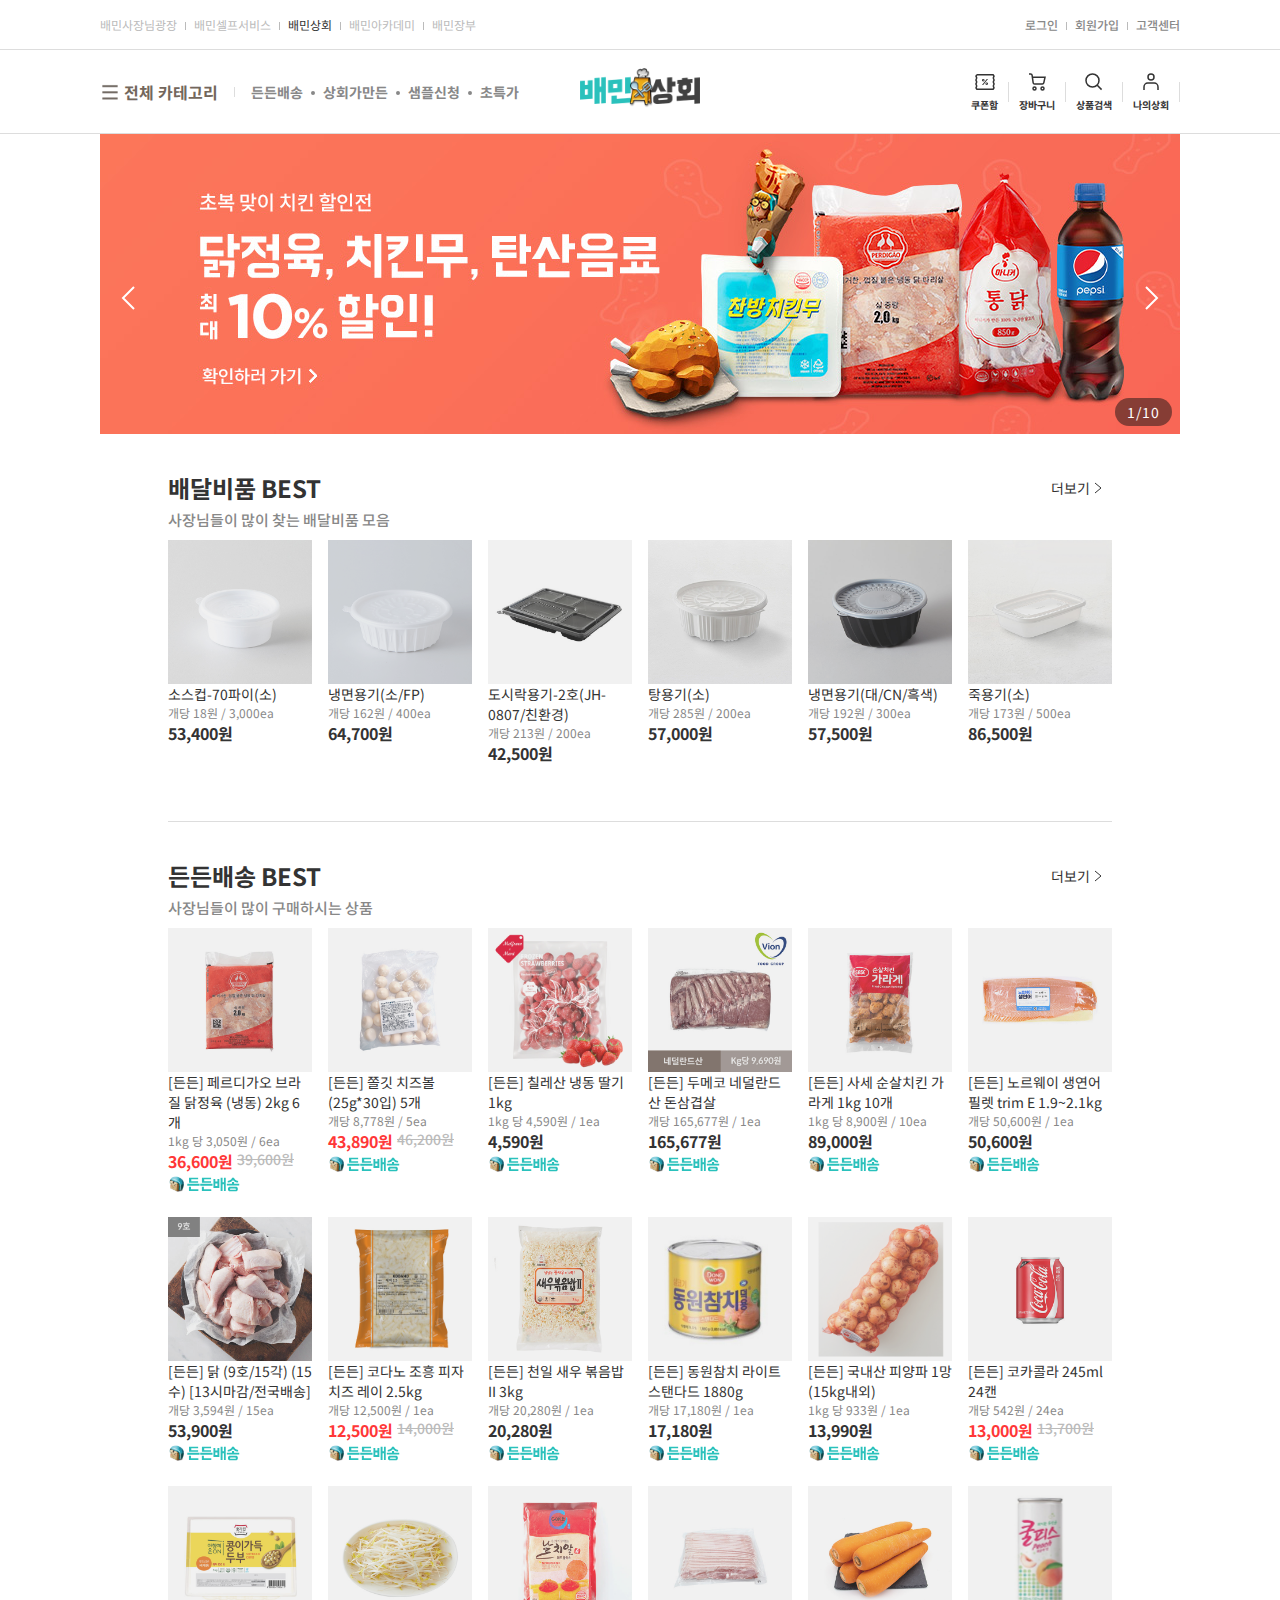
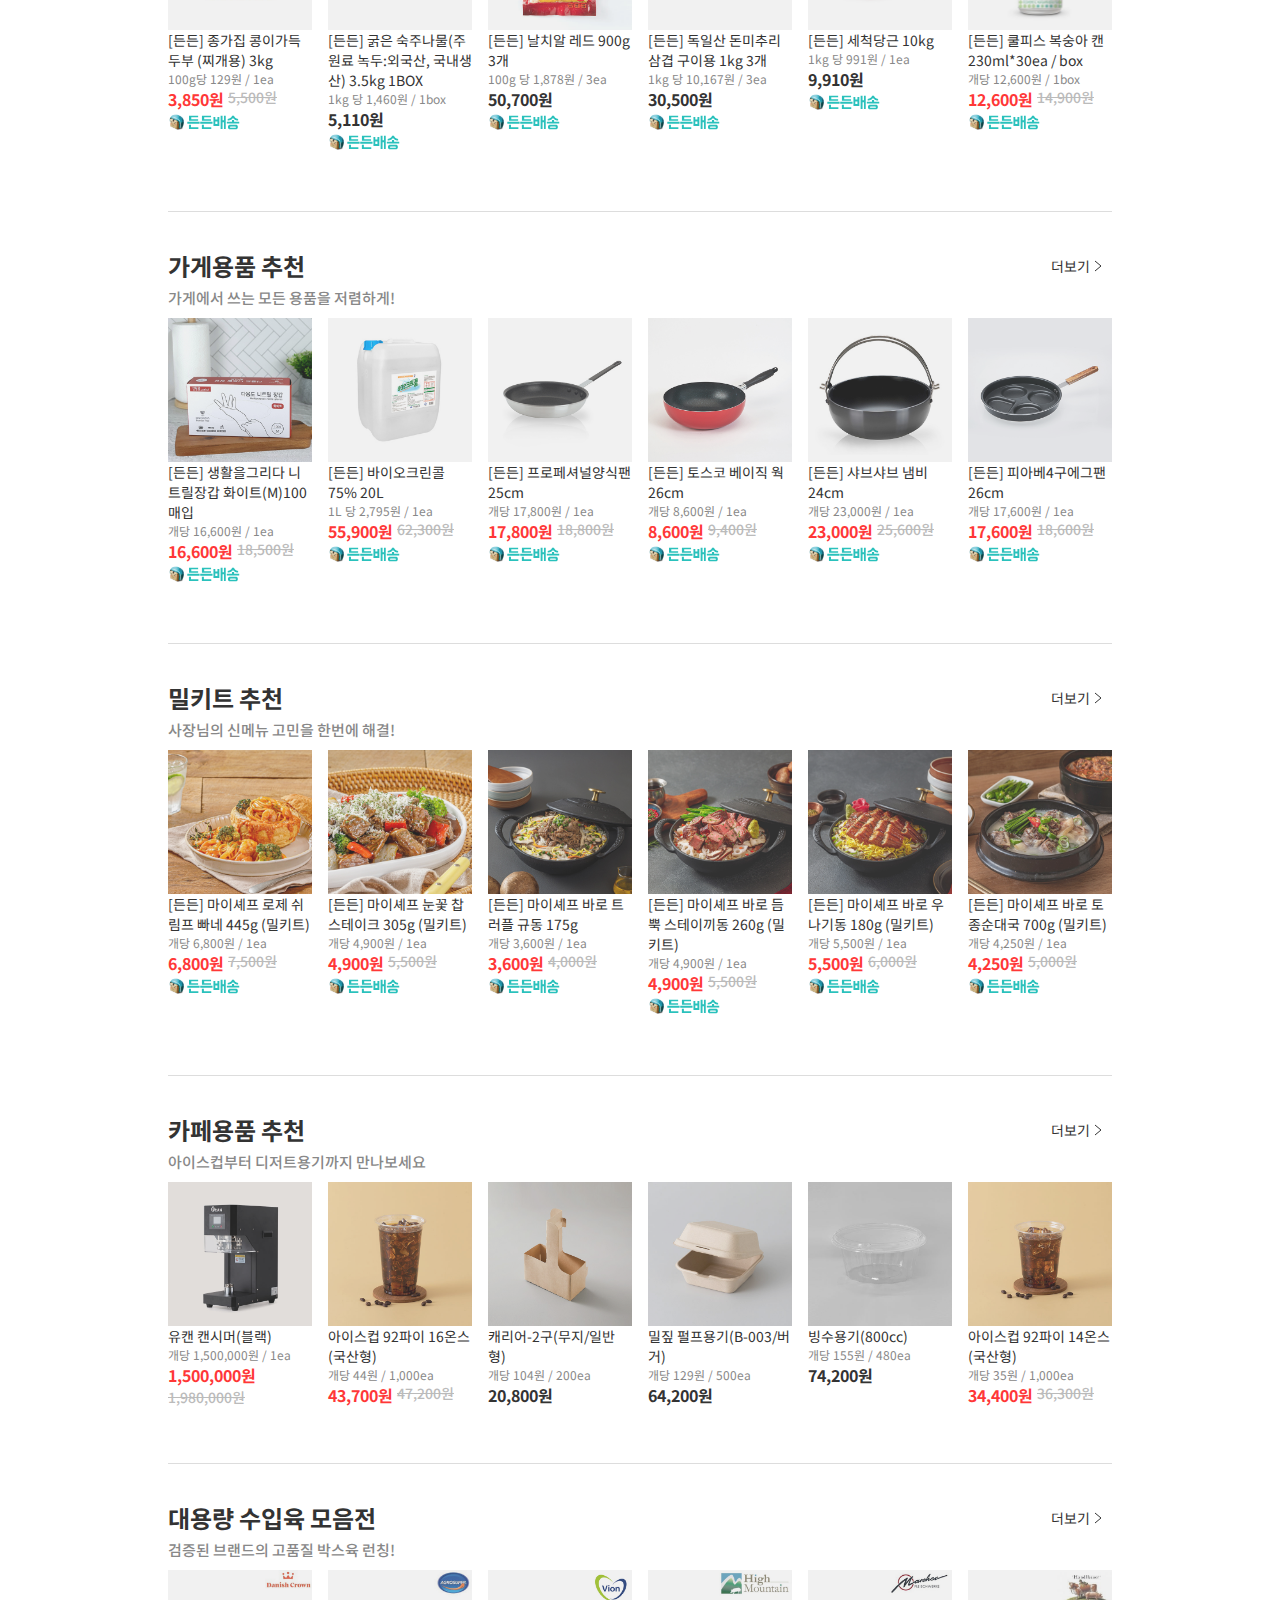
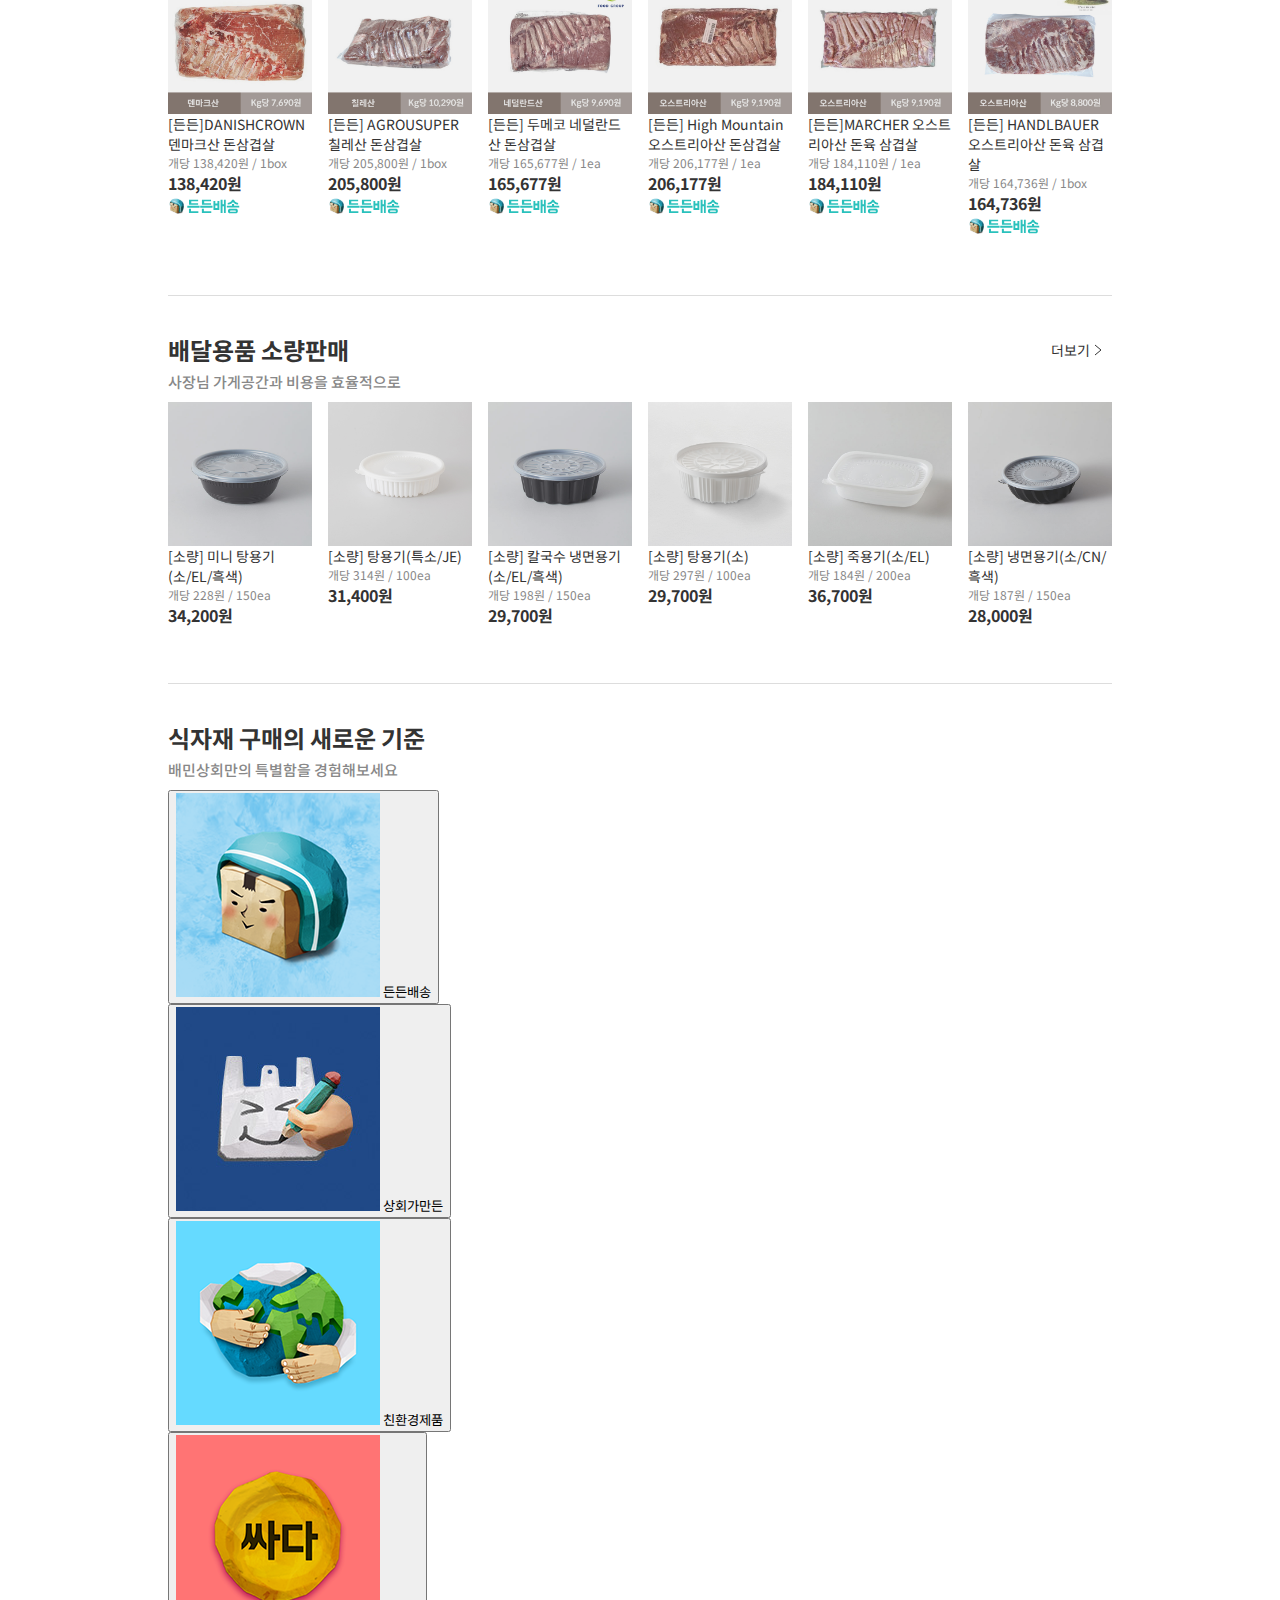
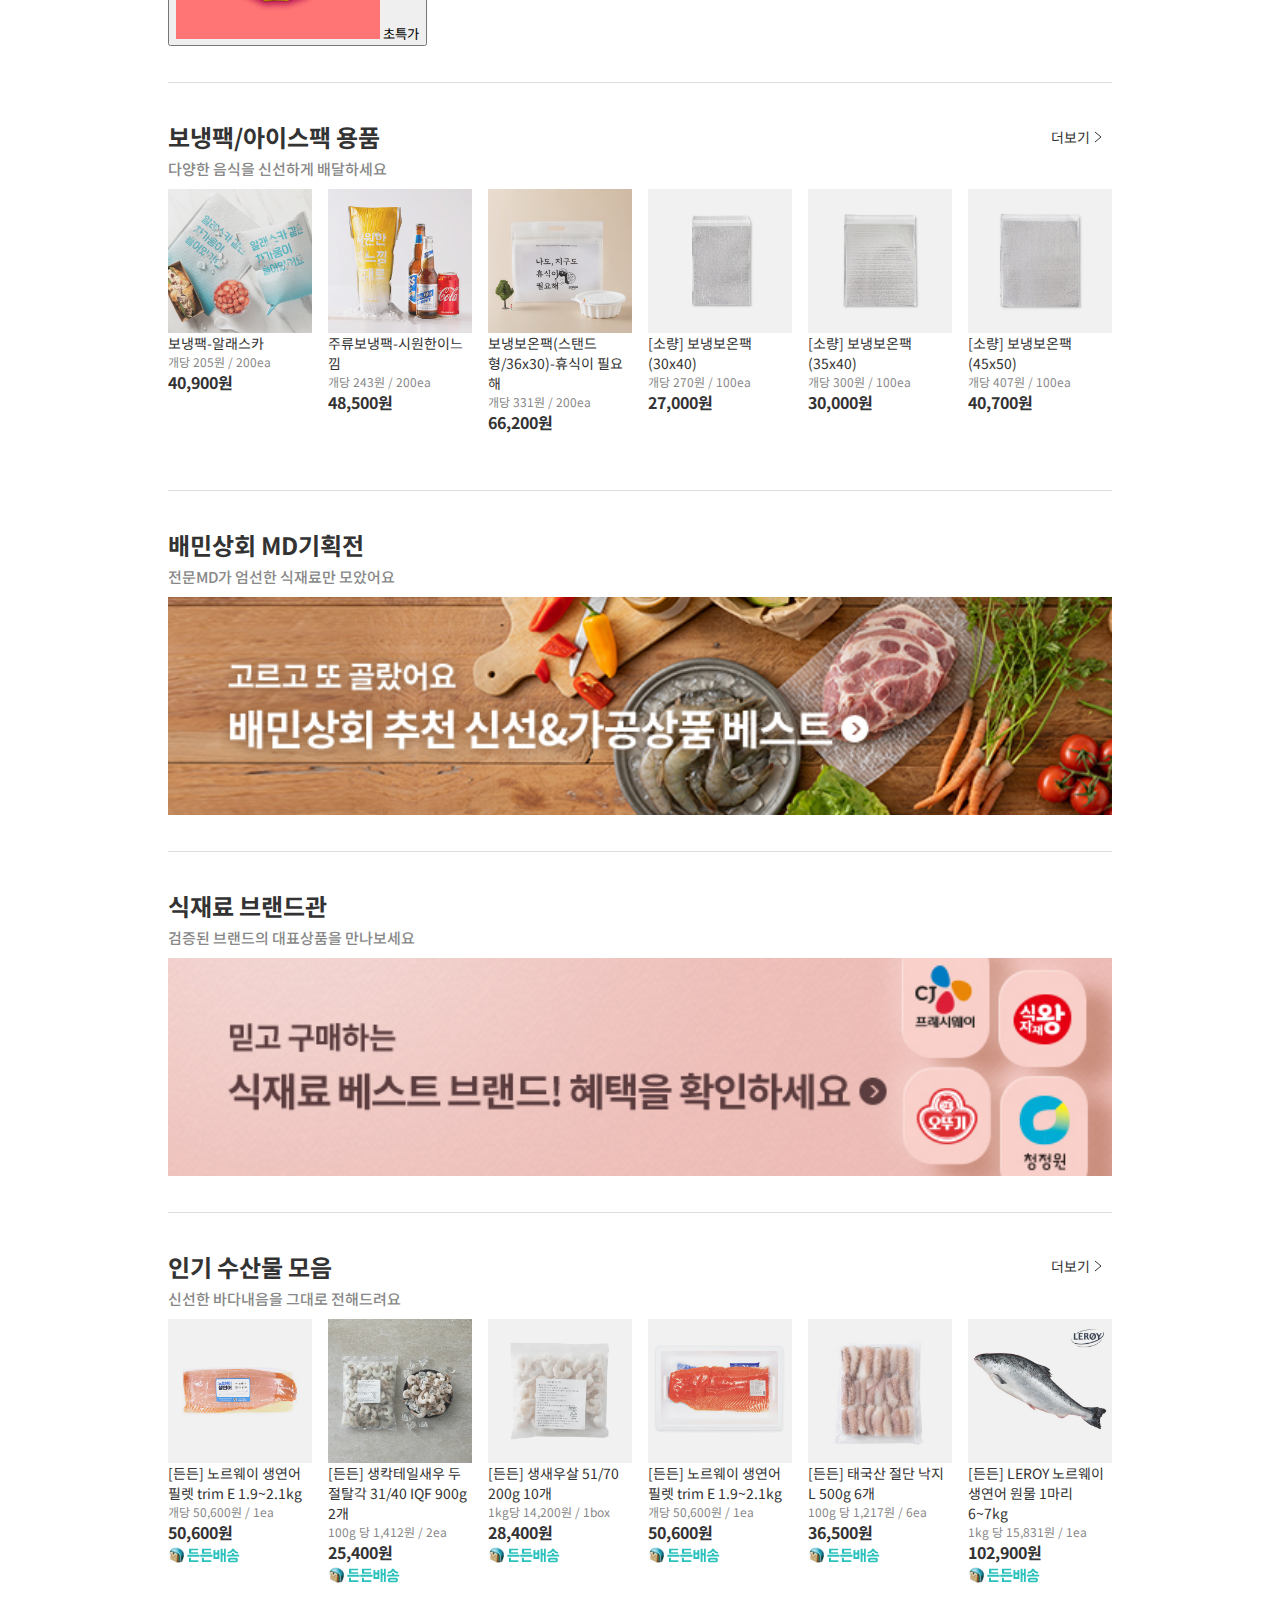
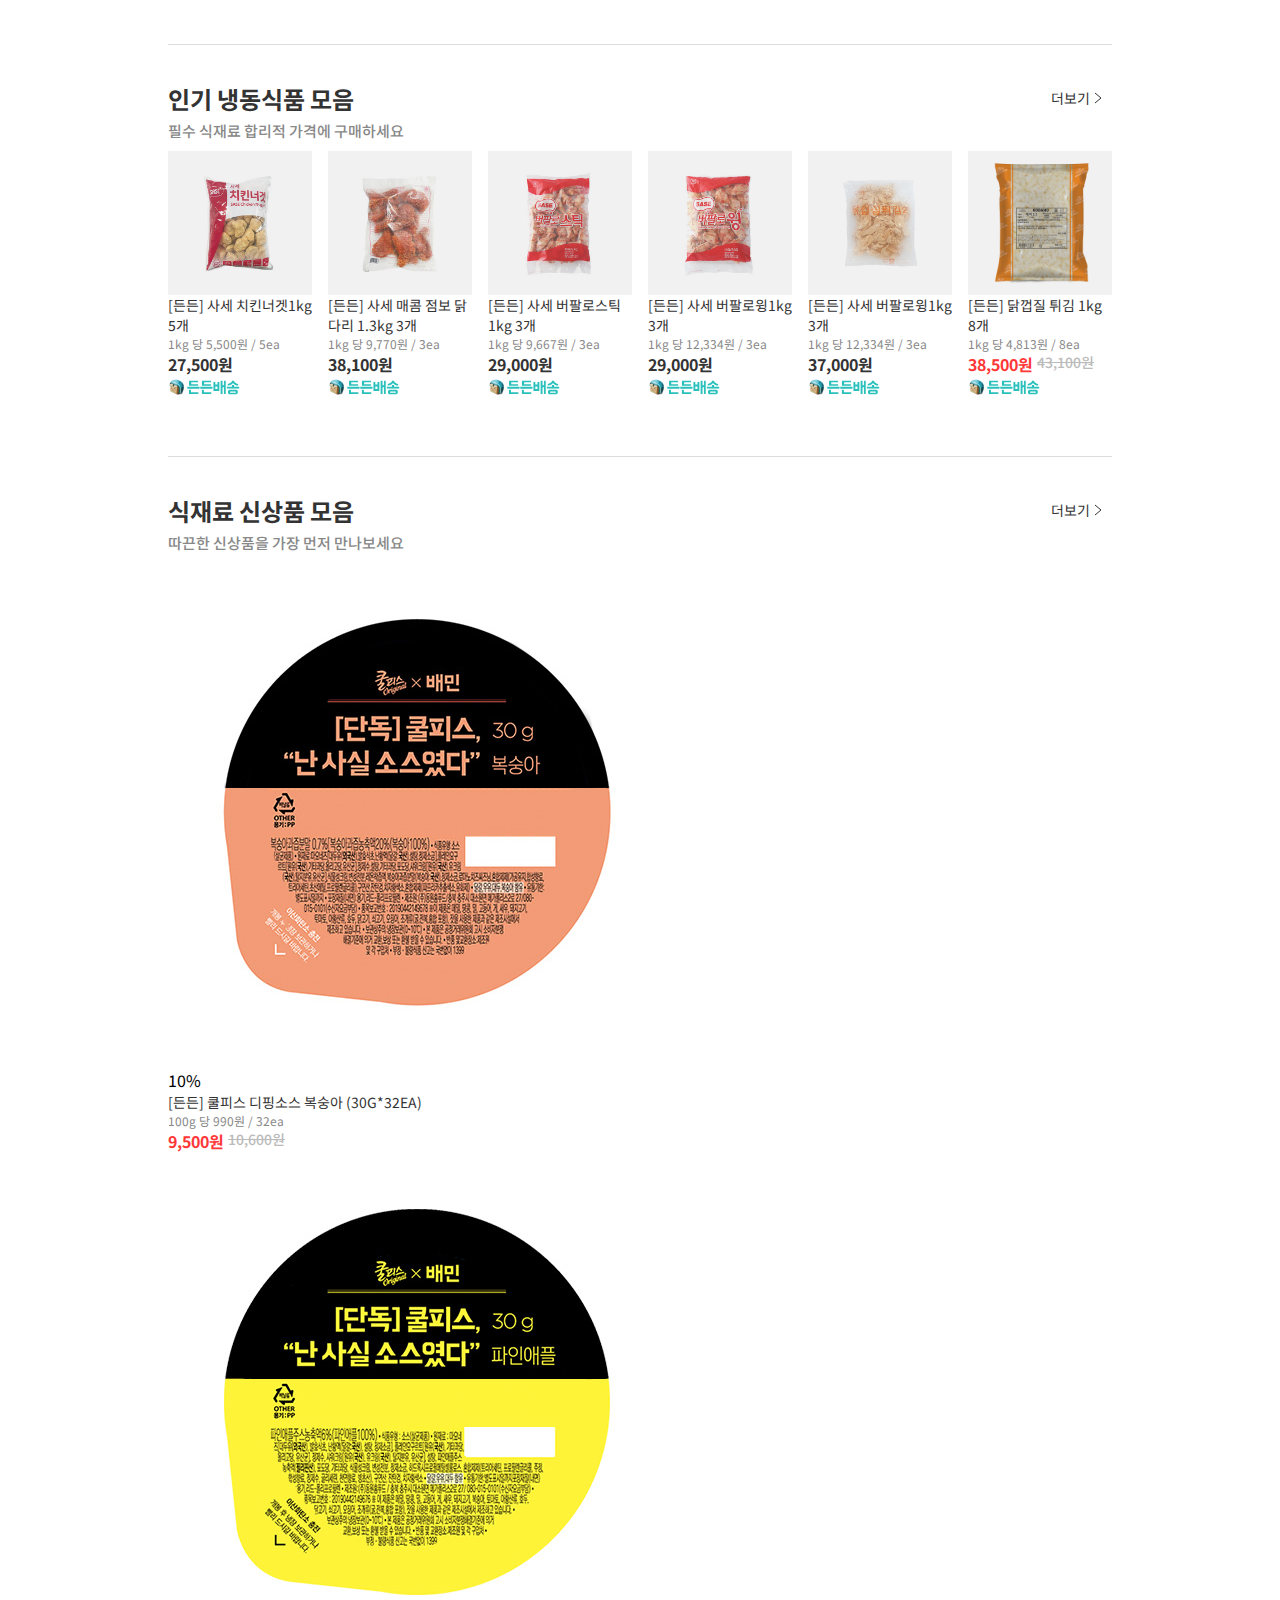
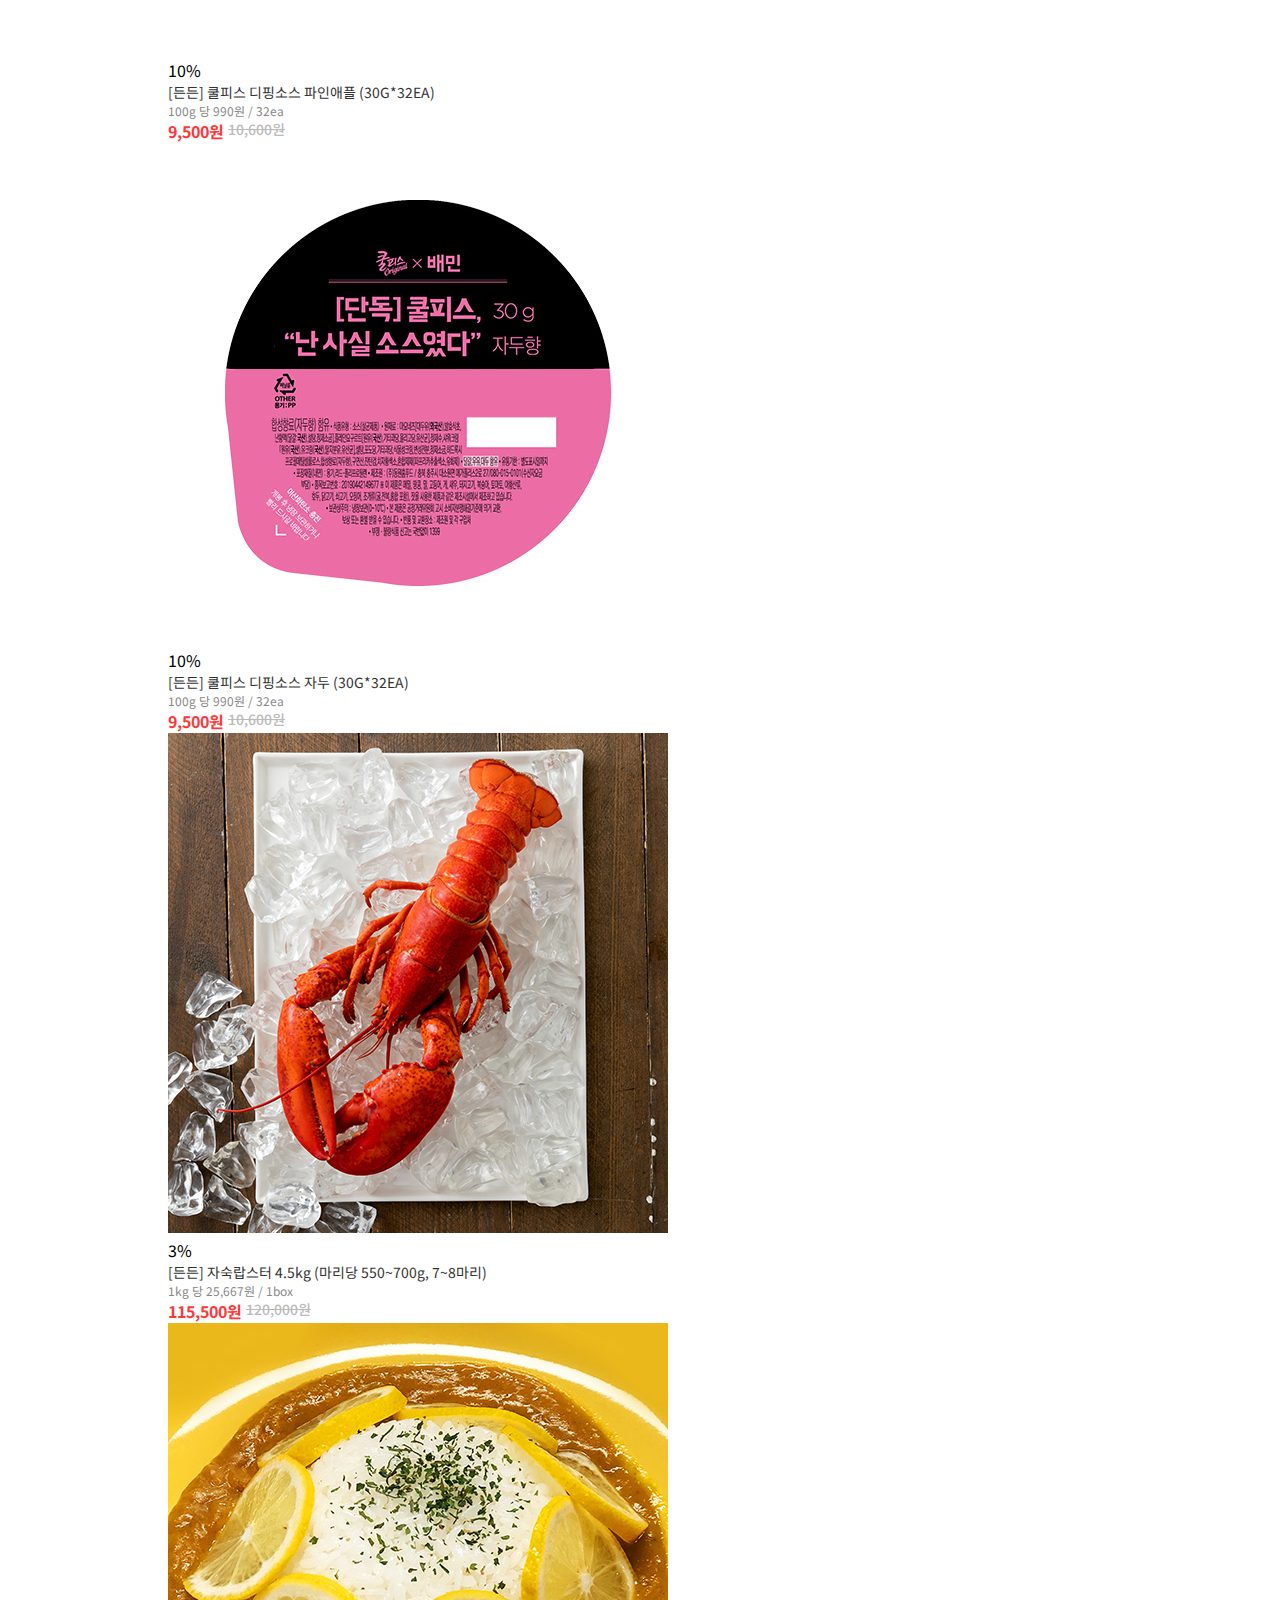
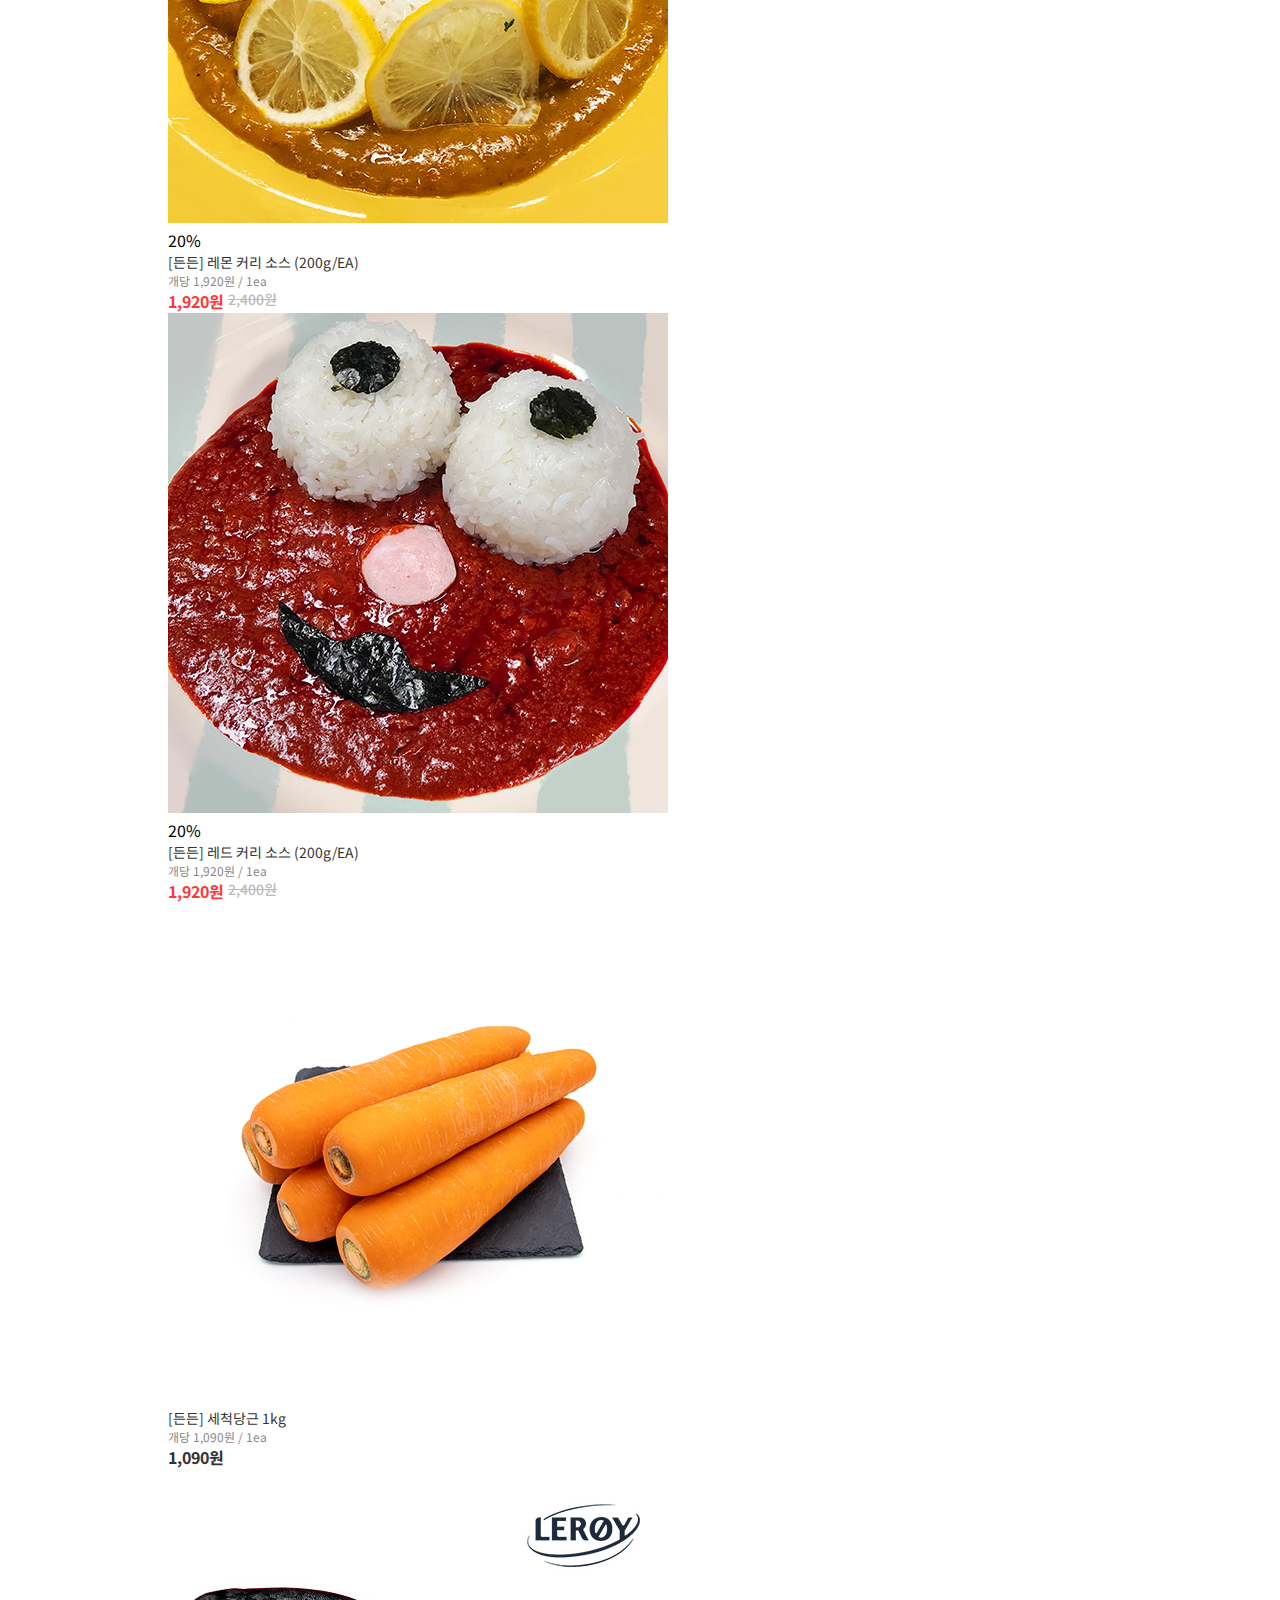
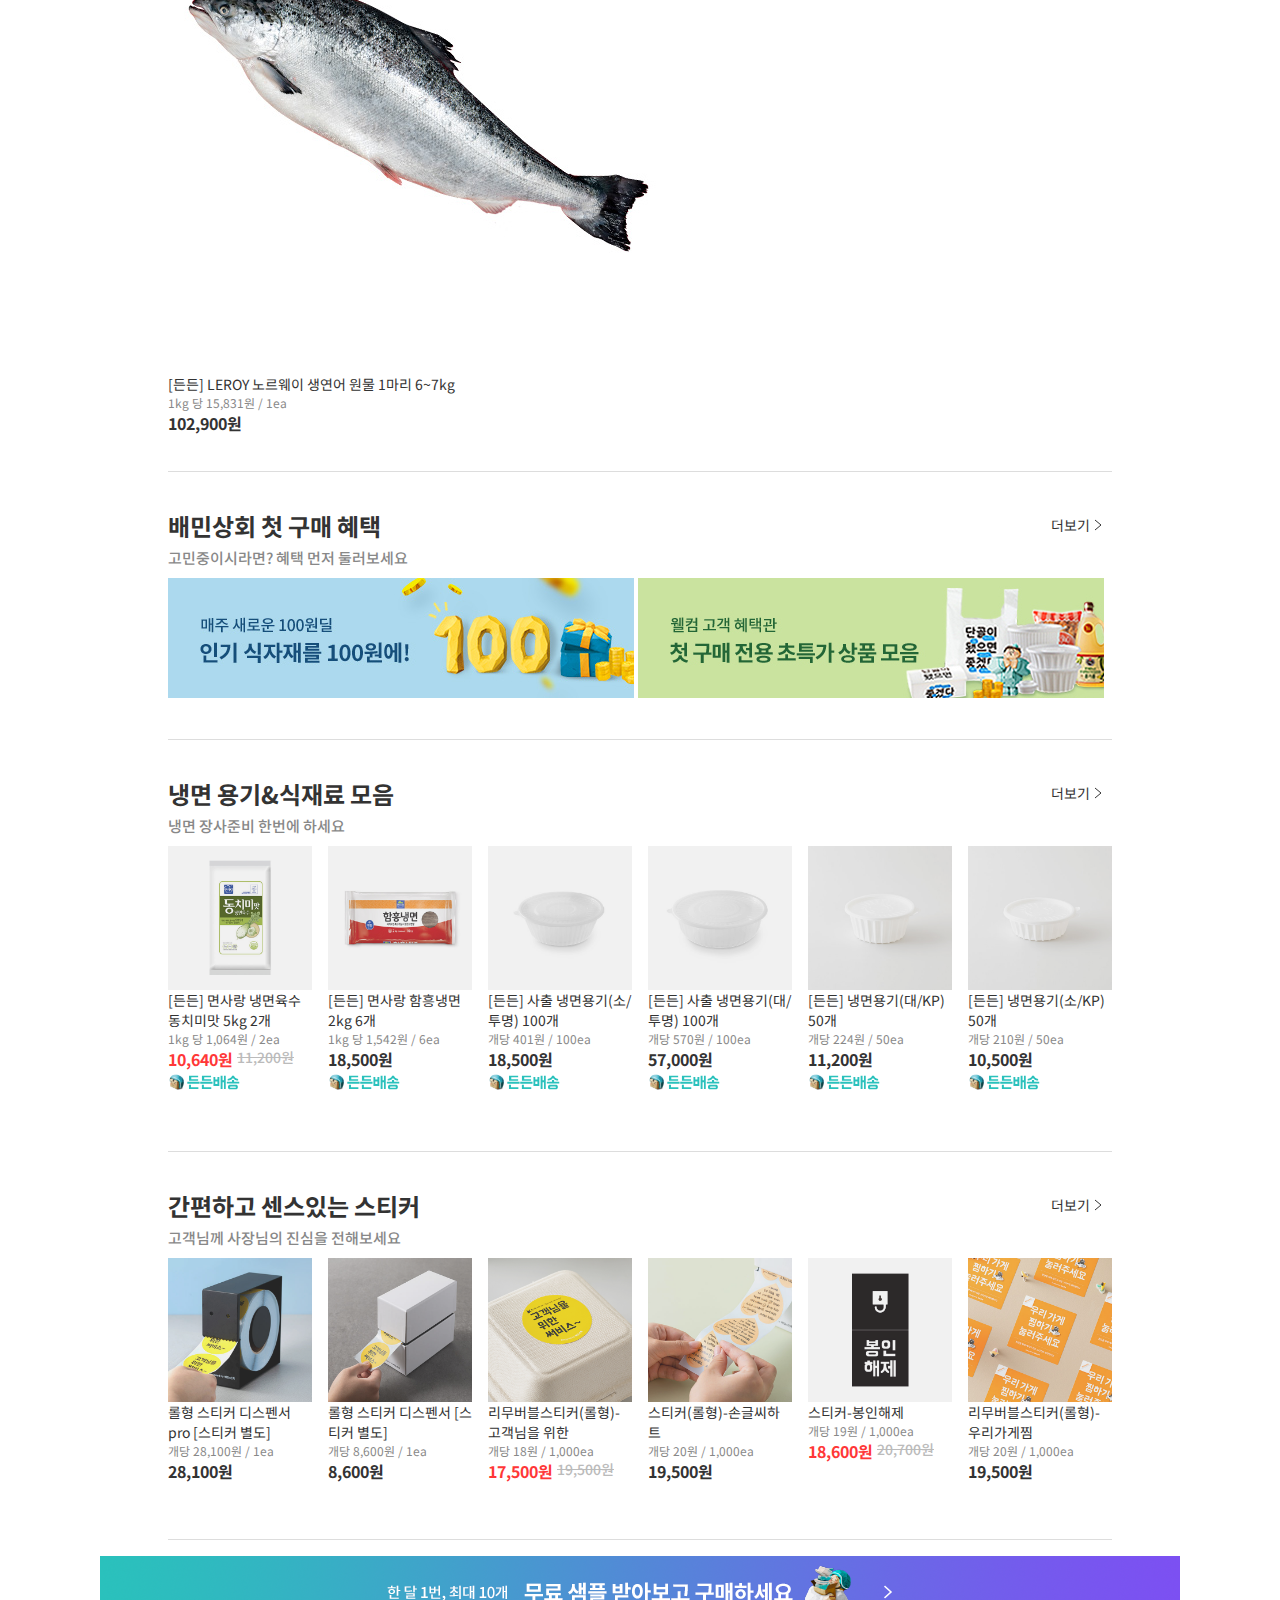
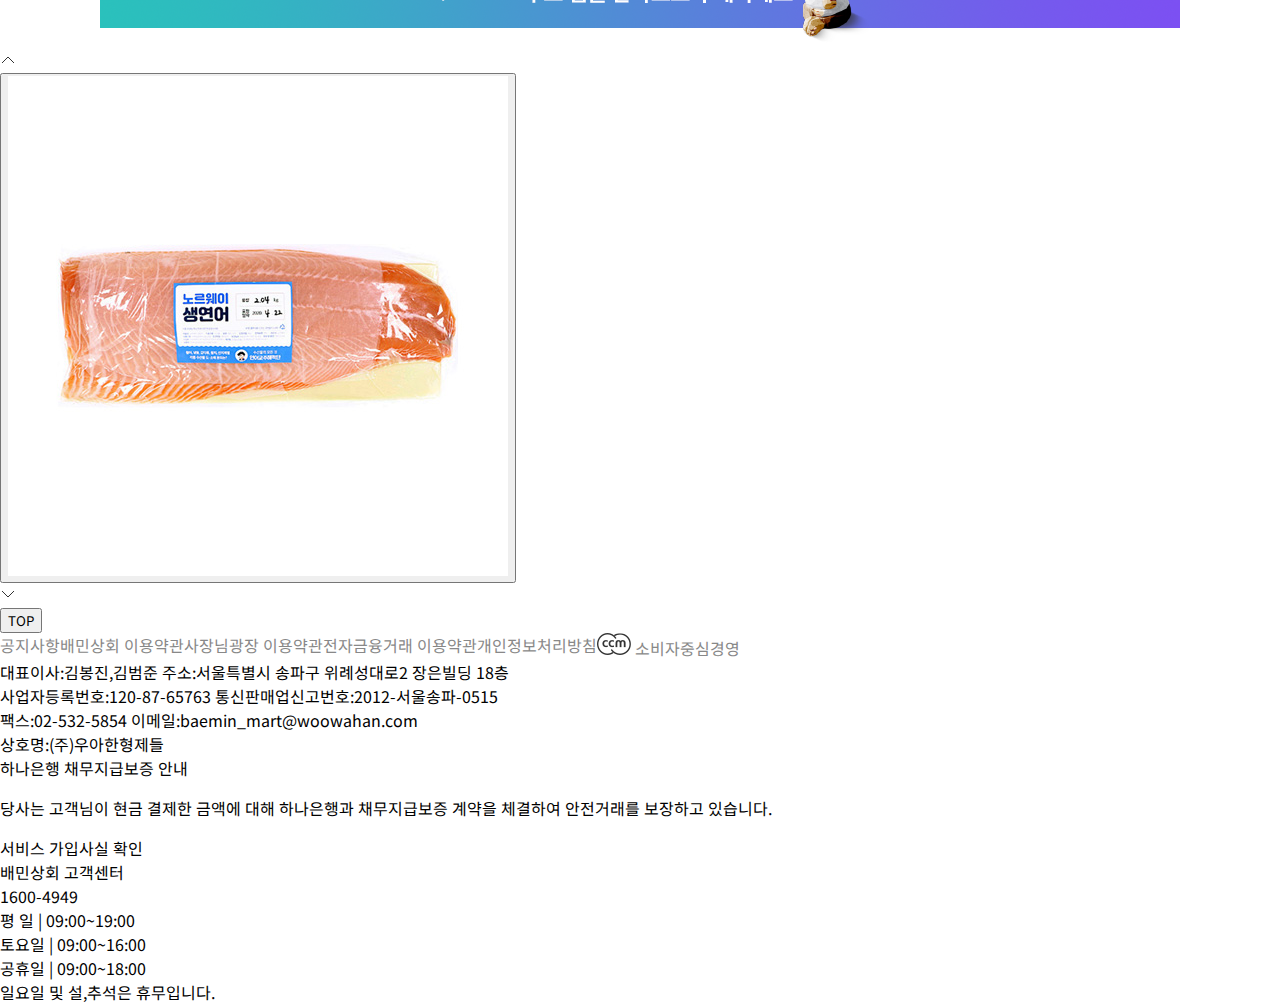
==== commit 6c5c2083: "Add : CSS common section" ====
--- a/index.html
+++ b/index.html
@@ -94,1101 +94,1143 @@
             <div class="banner__current">1/10</div>
         </section>
         <section id="best" class="section">
-            <div class="section__header">
-                <h1 class="title">배달비품 BEST</h1>
-                <a href="#" class="more">더보기</a>
-            </div>
-            <h2 class="section__description">사장님들이 많이 찾는 배달비품 모음</h2>
-            <div class="goods-container">
-                <div class="goods">
-                    <div class="image-wrapper">
-                        <img src="assets/data/equipments/equip1.jpg" alt="비품">
-                    </div>
-                    <div class="goods__title">소스컵-70파이(소)</div>
-                    <div class="goods__amount">개당 18원 / 3,000ea</div>
-                    <div class="goods__price">53,400원</div>
-                </div>
-                <div class="goods">
-                    <div class="image-wrapper">
-                        <img src="assets/data/equipments/equip2.jpg" alt="비품">
-                    </div>
-                    <div class="goods__title">냉면용기(소/FP)</div>
-                    <div class="goods__amount">개당 162원 / 400ea</div>
-                    <div class="goods__price">64,700원</div>
-                </div>
-                <div class="goods">
-                    <div class="image-wrapper">
-                        <img src="assets/data/equipments/equip3.jpg" alt="비품">
-                    </div>
-                    <div class="goods__title">도시락용기-2호(JH-0807/친환경)</div>
-                    <div class="goods__amount">개당 213원 / 200ea</div>
-                    <div class="goods__price">42,500원</div>
-                </div>
-                <div class="goods">
-                    <div class="image-wrapper">
-                        <img src="assets/data/equipments/equip4.jpg" alt="비품">
-                    </div>
-                    <div class="goods__title">탕용기(소)</div>
-                    <div class="goods__amount">개당 285원 / 200ea</div>
-                    <div class="goods__price">57,000원</div>
-                </div>
-                <div class="goods">
-                    <div class="image-wrapper">
-                        <img src="assets/data/equipments/equip5.jpg" alt="비품">
-                    </div>
-                    <div class="goods__title">냉면용기(대/CN/흑색)</div>
-                    <div class="goods__amount">개당 192원 / 300ea</div>
-                    <div class="goods__price">57,500원</div>
-                </div>
-                <div class="goods">
-                    <div class="image-wrapper">
-                        <img src="assets/data/equipments/equip6.jpg" alt="비품">
-                    </div>
-                    <div class="goods__title">죽용기(소)</div>
-                    <div class="goods__amount">개당 173원 / 500ea</div>
-                    <div class="goods__price">86,500원</div>
+            <div class="section__container">
+                <div class="section__header">
+                    <h1 class="title">배달비품 BEST</h1>
+                    <button class="more">
+                        더보기
+                        <img src="assets/icons/next.svg" alt="더보기">
+                    </button>
+                </div>
+                <h2 class="section__description">사장님들이 많이 찾는 배달비품 모음</h2>
+                <div class="goods__container">
+                    <div class="goods">
+                        <div class="image-wrapper">
+                            <img src="assets/data/equipments/equip1.jpg" alt="비품">
+                        </div>
+                        <div class="goods__title">소스컵-70파이(소)</div>
+                        <div class="goods__amount">개당 18원 / 3,000ea</div>
+                        <div class="goods__price">53,400원</div>
+                    </div>
+                    <div class="goods">
+                        <div class="image-wrapper">
+                            <img src="assets/data/equipments/equip2.jpg" alt="비품">
+                        </div>
+                        <div class="goods__title">냉면용기(소/FP)</div>
+                        <div class="goods__amount">개당 162원 / 400ea</div>
+                        <div class="goods__price">64,700원</div>
+                    </div>
+                    <div class="goods">
+                        <div class="image-wrapper">
+                            <img src="assets/data/equipments/equip3.jpg" alt="비품">
+                        </div>
+                        <div class="goods__title">도시락용기-2호(JH-0807/친환경)</div>
+                        <div class="goods__amount">개당 213원 / 200ea</div>
+                        <div class="goods__price">42,500원</div>
+                    </div>
+                    <div class="goods">
+                        <div class="image-wrapper">
+                            <img src="assets/data/equipments/equip4.jpg" alt="비품">
+                        </div>
+                        <div class="goods__title">탕용기(소)</div>
+                        <div class="goods__amount">개당 285원 / 200ea</div>
+                        <div class="goods__price">57,000원</div>
+                    </div>
+                    <div class="goods">
+                        <div class="image-wrapper">
+                            <img src="assets/data/equipments/equip5.jpg" alt="비품">
+                        </div>
+                        <div class="goods__title">냉면용기(대/CN/흑색)</div>
+                        <div class="goods__amount">개당 192원 / 300ea</div>
+                        <div class="goods__price">57,500원</div>
+                    </div>
+                    <div class="goods">
+                        <div class="image-wrapper">
+                            <img src="assets/data/equipments/equip6.jpg" alt="비품">
+                        </div>
+                        <div class="goods__title">죽용기(소)</div>
+                        <div class="goods__amount">개당 173원 / 500ea</div>
+                        <div class="goods__price">86,500원</div>
+                    </div>
                 </div>
             </div>
         </section>
         <section id="delivery" class="section">
-            <div class="section__header">
-                <h1 class="title">든든배송 BEST</h1>
-                <a href="#" class="more">더보기</a>
-            </div>
-            <h2 class="section__description">사장님들이 많이 구매하시는 상품</h2>
-            <div class="goods-container">
-                <div class="goods">
-                    <div class="image-wrapper">
-                        <img src="assets/data/products/product1.jpg" alt="상품">
-                        <div class="sale-percent">7%</div>
-                    </div>
-                    <div class="goods__title">[든든] 페르디가오 브라질 닭정육 (냉동) 2kg 6개</div>
-                    <div class="goods__amount">1kg 당 3,050원 / 6ea</div>
-                    <div class="goods__price">
-                        <span class="sale-price">36,600원</span>
-                        <span class="original-price">39,600원</span>
-                    </div>
-                    <img src="assets/icons/delivery.svg" alt="든든배송">
-                </div>
-                <div class="goods">
-                    <div class="image-wrapper">
-                        <img src="assets/data/products/product2.jpg" alt="상품">
-                        <div class="sale-percent">5%</div>
-                    </div>
-                    <div class="goods__title">[든든] 쫄깃 치즈볼 (25g*30입) 5개</div>
-                    <div class="goods__amount">개당 8,778원 / 5ea</div>
-                    <div class="goods__price">
-                        <span class="sale-price">43,890원</span>
-                        <span class="original-price">46,200원</span>
-                    </div>
-                    <img src="assets/icons/delivery.svg" alt="든든배송">
-                </div>
-                <div class="goods">
-                    <div class="image-wrapper">
-                        <img src="assets/data/products/product3.jpg" alt="상품">
-                    </div>
-                    <div class="goods__title">[든든] 칠레산 냉동 딸기 1kg</div>
-                    <div class="goods__amount">1kg 당 4,590원 / 1ea</div>
-                    <div class="goods__price">4,590원</div>
-                    <img src="assets/icons/delivery.svg" alt="든든배송">
-                </div>
-                <div class="goods">
-                    <div class="image-wrapper">
-                        <img src="assets/data/products/product4.jpg" alt="상품">
-                    </div>
-                    <div class="goods__title">[든든] 두메코 네덜란드산 돈삼겹살</div>
-                    <div class="goods__amount">개당 165,677원 / 1ea</div>
-                    <div class="goods__price">165,677원</div>
-                    <img src="assets/icons/delivery.svg" alt="든든배송">
-                </div>
-                <div class="goods">
-                    <div class="image-wrapper">
-                        <img src="assets/data/products/product5.jpg" alt="상품">
-                    </div>
-                    <div class="goods__title">[든든] 사세 순살치킨 가라게 1kg 10개</div>
-                    <div class="goods__amount">1kg 당 8,900원 / 10ea</div>
-                    <div class="goods__price">89,000원</div>
-                    <img src="assets/icons/delivery.svg" alt="든든배송">
-                </div>
-                <div class="goods">
-                    <div class="image-wrapper">
-                        <img src="assets/data/products/product6.jpg" alt="상품">
-                    </div>
-                    <div class="goods__title">[든든] 노르웨이 생연어 필렛 trim E 1.9~2.1kg</div>
-                    <div class="goods__amount">개당 50,600원 / 1ea</div>
-                    <div class="goods__price">50,600원</div>
-                    <img src="assets/icons/delivery.svg" alt="든든배송">
-                </div>
-                <div class="goods">
-                    <div class="image-wrapper">
-                        <img src="assets/data/products/product7.jpg" alt="상품">
-                    </div>
-                    <div class="goods__title">[든든] 닭 (9호/15각) (15수) [13시마감/전국배송]</div>
-                    <div class="goods__amount">개당 3,594원 / 15ea</div>
-                    <div class="goods__price">53,900원</div>
-                    <img src="assets/icons/delivery.svg" alt="든든배송">
-                </div>
-                <div class="goods">
-                    <div class="image-wrapper">
-                        <img src="assets/data/products/product8.jpg" alt="상품">
-                        <div class="sale-percent">10%</div>
-                    </div>
-                    <div class="goods__title">[든든] 코다노 조흥 피자치즈 레이 2.5kg</div>
-                    <div class="goods__amount">개당 12,500원 / 1ea</div>
-                    <div class="goods__price">
-                        <span class="sale-price">12,500원</span>
-                        <span class="original-price">14,000원</span>
-                    </div> 
-                    <img src="assets/icons/delivery.svg" alt="든든배송">
-                </div>
-                <div class="goods">
-                    <div class="image-wrapper">
-                        <img src="assets/data/products/product9.jpg" alt="상품">
-                    </div>
-                    <div class="goods__title">[든든] 천일 새우 볶음밥 II 3kg</div>
-                    <div class="goods__amount">개당 20,280원 / 1ea</div>
-                    <div class="goods__price">20,280원</div>
-                    <img src="assets/icons/delivery.svg" alt="든든배송">
-                </div>
-                <div class="goods">
-                    <div class="image-wrapper">
-                        <img src="assets/data/products/product10.jpg" alt="상품">
-                    </div>
-                    <div class="goods__title">[든든] 동원참치 라이트 스탠다드 1880g</div>
-                    <div class="goods__amount">개당 17,180원 / 1ea</div>
-                    <div class="goods__price">17,180원</div>
-                    <img src="assets/icons/delivery.svg" alt="든든배송">
-                </div>
-                <div class="goods">
-                    <div class="image-wrapper">
-                        <img src="assets/data/products/product11.png" alt="상품">
-                    </div>
-                    <div class="goods__title">[든든] 국내산 피양파 1망 (15kg내외)</div>
-                    <div class="goods__amount">1kg 당 933원 / 1ea</div>
-                    <div class="goods__price">13,990원</div>
-                    <img src="assets/icons/delivery.svg" alt="든든배송">
-                </div>
-                <div class="goods">
-                    <div class="image-wrapper">
-                        <img src="assets/data/products/product12.jpg" alt="상품">
-                        <div class="sale-percent">5%</div>
-                    </div>
-                    <div class="goods__title">[든든] 코카콜라 245ml 24캔</div>
-                    <div class="goods__amount">개당 542원 / 24ea</div>
-                    <div class="goods__price">
-                        <span class="sale-price">13,000원</span>
-                        <span class="original-price">13,700원</span>
-                    </div>
-                    <img src="assets/icons/delivery.svg" alt="든든배송">
-                </div>
-                <div class="goods">
-                    <div class="image-wrapper">
-                        <img src="assets/data/products/product13.jpg" alt="상품">
-                        <div class="sale-percent">30%</div>
-                    </div>
-                    <div class="goods__title">[든든] 종가집 콩이가득 두부 (찌개용) 3kg</div>
-                    <div class="goods__amount">100g당 129원 / 1ea</div>
-                    <div class="goods__price">
-                        <span class="sale-price">3,850원</span>
-                        <span class="original-price">5,500원</span>
-                    </div>
-                    <img src="assets/icons/delivery.svg" alt="든든배송">
-                </div>
-                <div class="goods">
-                    <div class="image-wrapper">
-                        <img src="assets/data/products/product14.jpg" alt="상품">
-                    </div>
-                    <div class="goods__title">[든든] 굵은 숙주나물(주원료 녹두:외국산, 국내생산) 3.5kg 1BOX</div>
-                    <div class="goods__amount">1kg 당 1,460원 / 1box</div>
-                    <div class="goods__price">5,110원</div>
-                    <img src="assets/icons/delivery.svg" alt="든든배송">
-                </div>
-                <div class="goods">
-                    <div class="image-wrapper">
-                        <img src="assets/data/products/product15.jpg" alt="상품">
-                    </div>
-                    <div class="goods__title">[든든] 날치알 레드 900g 3개</div>
-                    <div class="goods__amount">100g 당 1,878원 / 3ea</div>
-                    <div class="goods__price">50,700원</div>
-                    <img src="assets/icons/delivery.svg" alt="든든배송">
-                </div>
-                <div class="goods">
-                    <div class="image-wrapper">
-                        <img src="assets/data/products/product16.jpg" alt="상품">
-                    </div>
-                    <div class="goods__title">[든든] 독일산 돈미추리 삼겹 구이용 1kg 3개</div>
-                    <div class="goods__amount">1kg 당 10,167원 / 3ea</div>
-                    <div class="goods__price">30,500원</div>
-                    <img src="assets/icons/delivery.svg" alt="든든배송">
-                </div>
-                <div class="goods">
-                    <div class="image-wrapper">
-                        <img src="assets/data/products/product17.jpg" alt="상품">
-                    </div>
-                    <div class="goods__title">[든든] 세척당근 10kg</div>
-                    <div class="goods__amount">1kg 당 991원 / 1ea</div>
-                    <div class="goods__price">9,910원</div>
-                    <img src="assets/icons/delivery.svg" alt="든든배송">
-                </div>
-                <div class="goods">
-                    <div class="image-wrapper">
-                        <img src="assets/data/products/product18.jpg" alt="상품">
-                        <div class="sale-percent">15%</div>
-                    </div>
-                    <div class="goods__title">[든든] 쿨피스 복숭아 캔 230ml*30ea / box</div>
-                    <div class="goods__amount">개당 12,600원 / 1box</div>
-                    <div class="goods__price">
-                        <span class="sale-price">12,600원</span>
-                        <span class="original-price">14,900원</span>
-                    </div>
-                    <img src="assets/icons/delivery.svg" alt="든든배송">
+            <div class="section__container">
+                <div class="section__header">
+                    <h1 class="title">든든배송 BEST</h1>
+                    <button class="more">더보기<img src="assets/icons/next.svg" alt="더보기"></button>
+                </div>
+                <h2 class="section__description">사장님들이 많이 구매하시는 상품</h2>
+                <div class="goods__container">
+                    <div class="goods">
+                        <div class="image-wrapper">
+                            <img src="assets/data/products/product1.jpg" alt="상품">
+                            <div class="sale-percent">7%</div>
+                        </div>
+                        <div class="goods__title">[든든] 페르디가오 브라질 닭정육 (냉동) 2kg 6개</div>
+                        <div class="goods__amount">1kg 당 3,050원 / 6ea</div>
+                        <div class="goods__price">
+                            <span class="sale-price">36,600원</span>
+                            <span class="original-price">39,600원</span>
+                        </div>
+                        <img src="assets/icons/delivery.svg" alt="든든배송" class="delivery-icon">
+                    </div>
+                    <div class="goods">
+                        <div class="image-wrapper">
+                            <img src="assets/data/products/product2.jpg" alt="상품">
+                            <div class="sale-percent">5%</div>
+                        </div>
+                        <div class="goods__title">[든든] 쫄깃 치즈볼 (25g*30입) 5개</div>
+                        <div class="goods__amount">개당 8,778원 / 5ea</div>
+                        <div class="goods__price">
+                            <span class="sale-price">43,890원</span>
+                            <span class="original-price">46,200원</span>
+                        </div>
+                        <img src="assets/icons/delivery.svg" alt="든든배송" class="delivery-icon">
+                    </div>
+                    <div class="goods">
+                        <div class="image-wrapper">
+                            <img src="assets/data/products/product3.jpg" alt="상품">
+                        </div>
+                        <div class="goods__title">[든든] 칠레산 냉동 딸기 1kg</div>
+                        <div class="goods__amount">1kg 당 4,590원 / 1ea</div>
+                        <div class="goods__price">4,590원</div>
+                        <img src="assets/icons/delivery.svg" alt="든든배송" class="delivery-icon">
+                    </div>
+                    <div class="goods">
+                        <div class="image-wrapper">
+                            <img src="assets/data/products/product4.jpg" alt="상품">
+                        </div>
+                        <div class="goods__title">[든든] 두메코 네덜란드산 돈삼겹살</div>
+                        <div class="goods__amount">개당 165,677원 / 1ea</div>
+                        <div class="goods__price">165,677원</div>
+                        <img src="assets/icons/delivery.svg" alt="든든배송" class="delivery-icon">
+                    </div>
+                    <div class="goods">
+                        <div class="image-wrapper">
+                            <img src="assets/data/products/product5.jpg" alt="상품">
+                        </div>
+                        <div class="goods__title">[든든] 사세 순살치킨 가라게 1kg 10개</div>
+                        <div class="goods__amount">1kg 당 8,900원 / 10ea</div>
+                        <div class="goods__price">89,000원</div>
+                        <img src="assets/icons/delivery.svg" alt="든든배송" class="delivery-icon">
+                    </div>
+                    <div class="goods">
+                        <div class="image-wrapper">
+                            <img src="assets/data/products/product6.jpg" alt="상품">
+                        </div>
+                        <div class="goods__title">[든든] 노르웨이 생연어 필렛 trim E 1.9~2.1kg</div>
+                        <div class="goods__amount">개당 50,600원 / 1ea</div>
+                        <div class="goods__price">50,600원</div>
+                        <img src="assets/icons/delivery.svg" alt="든든배송" class="delivery-icon">
+                    </div>
+                    <div class="goods">
+                        <div class="image-wrapper">
+                            <img src="assets/data/products/product7.jpg" alt="상품">
+                        </div>
+                        <div class="goods__title">[든든] 닭 (9호/15각) (15수) [13시마감/전국배송]</div>
+                        <div class="goods__amount">개당 3,594원 / 15ea</div>
+                        <div class="goods__price">53,900원</div>
+                        <img src="assets/icons/delivery.svg" alt="든든배송" class="delivery-icon">
+                    </div>
+                    <div class="goods">
+                        <div class="image-wrapper">
+                            <img src="assets/data/products/product8.jpg" alt="상품">
+                            <div class="sale-percent">10%</div>
+                        </div>
+                        <div class="goods__title">[든든] 코다노 조흥 피자치즈 레이 2.5kg</div>
+                        <div class="goods__amount">개당 12,500원 / 1ea</div>
+                        <div class="goods__price">
+                            <span class="sale-price">12,500원</span>
+                            <span class="original-price">14,000원</span>
+                        </div> 
+                        <img src="assets/icons/delivery.svg" alt="든든배송" class="delivery-icon">
+                    </div>
+                    <div class="goods">
+                        <div class="image-wrapper">
+                            <img src="assets/data/products/product9.jpg" alt="상품">
+                        </div>
+                        <div class="goods__title">[든든] 천일 새우 볶음밥 II 3kg</div>
+                        <div class="goods__amount">개당 20,280원 / 1ea</div>
+                        <div class="goods__price">20,280원</div>
+                        <img src="assets/icons/delivery.svg" alt="든든배송" class="delivery-icon">
+                    </div>
+                    <div class="goods">
+                        <div class="image-wrapper">
+                            <img src="assets/data/products/product10.jpg" alt="상품">
+                        </div>
+                        <div class="goods__title">[든든] 동원참치 라이트 스탠다드 1880g</div>
+                        <div class="goods__amount">개당 17,180원 / 1ea</div>
+                        <div class="goods__price">17,180원</div>
+                        <img src="assets/icons/delivery.svg" alt="든든배송" class="delivery-icon">
+                    </div>
+                    <div class="goods">
+                        <div class="image-wrapper">
+                            <img src="assets/data/products/product11.png" alt="상품">
+                        </div>
+                        <div class="goods__title">[든든] 국내산 피양파 1망 (15kg내외)</div>
+                        <div class="goods__amount">1kg 당 933원 / 1ea</div>
+                        <div class="goods__price">13,990원</div>
+                        <img src="assets/icons/delivery.svg" alt="든든배송" class="delivery-icon">
+                    </div>
+                    <div class="goods">
+                        <div class="image-wrapper">
+                            <img src="assets/data/products/product12.jpg" alt="상품">
+                            <div class="sale-percent">5%</div>
+                        </div>
+                        <div class="goods__title">[든든] 코카콜라 245ml 24캔</div>
+                        <div class="goods__amount">개당 542원 / 24ea</div>
+                        <div class="goods__price">
+                            <span class="sale-price">13,000원</span>
+                            <span class="original-price">13,700원</span>
+                        </div>
+                        <img src="assets/icons/delivery.svg" alt="든든배송" class="delivery-icon">
+                    </div>
+                    <div class="goods">
+                        <div class="image-wrapper">
+                            <img src="assets/data/products/product13.jpg" alt="상품">
+                            <div class="sale-percent">30%</div>
+                        </div>
+                        <div class="goods__title">[든든] 종가집 콩이가득 두부 (찌개용) 3kg</div>
+                        <div class="goods__amount">100g당 129원 / 1ea</div>
+                        <div class="goods__price">
+                            <span class="sale-price">3,850원</span>
+                            <span class="original-price">5,500원</span>
+                        </div>
+                        <img src="assets/icons/delivery.svg" alt="든든배송" class="delivery-icon">
+                    </div>
+                    <div class="goods">
+                        <div class="image-wrapper">
+                            <img src="assets/data/products/product14.jpg" alt="상품">
+                        </div>
+                        <div class="goods__title">[든든] 굵은 숙주나물(주원료 녹두:외국산, 국내생산) 3.5kg 1BOX</div>
+                        <div class="goods__amount">1kg 당 1,460원 / 1box</div>
+                        <div class="goods__price">5,110원</div>
+                        <img src="assets/icons/delivery.svg" alt="든든배송" class="delivery-icon">
+                    </div>
+                    <div class="goods">
+                        <div class="image-wrapper">
+                            <img src="assets/data/products/product15.jpg" alt="상품">
+                        </div>
+                        <div class="goods__title">[든든] 날치알 레드 900g 3개</div>
+                        <div class="goods__amount">100g 당 1,878원 / 3ea</div>
+                        <div class="goods__price">50,700원</div>
+                        <img src="assets/icons/delivery.svg" alt="든든배송" class="delivery-icon">
+                    </div>
+                    <div class="goods">
+                        <div class="image-wrapper">
+                            <img src="assets/data/products/product16.jpg" alt="상품">
+                        </div>
+                        <div class="goods__title">[든든] 독일산 돈미추리 삼겹 구이용 1kg 3개</div>
+                        <div class="goods__amount">1kg 당 10,167원 / 3ea</div>
+                        <div class="goods__price">30,500원</div>
+                        <img src="assets/icons/delivery.svg" alt="든든배송" class="delivery-icon">
+                    </div>
+                    <div class="goods">
+                        <div class="image-wrapper">
+                            <img src="assets/data/products/product17.jpg" alt="상품">
+                        </div>
+                        <div class="goods__title">[든든] 세척당근 10kg</div>
+                        <div class="goods__amount">1kg 당 991원 / 1ea</div>
+                        <div class="goods__price">9,910원</div>
+                        <img src="assets/icons/delivery.svg" alt="든든배송" class="delivery-icon">
+                    </div>
+                    <div class="goods">
+                        <div class="image-wrapper">
+                            <img src="assets/data/products/product18.jpg" alt="상품">
+                            <div class="sale-percent">15%</div>
+                        </div>
+                        <div class="goods__title">[든든] 쿨피스 복숭아 캔 230ml*30ea / box</div>
+                        <div class="goods__amount">개당 12,600원 / 1box</div>
+                        <div class="goods__price">
+                            <span class="sale-price">12,600원</span>
+                            <span class="original-price">14,900원</span>
+                        </div>
+                        <img src="assets/icons/delivery.svg" alt="든든배송" class="delivery-icon">
+                    </div>
                 </div>
             </div>
         </section>
         <section id="supplies" class="section">
-            <div class="section__header">
-                <h1 class="title">가게용품 추천</h1>
-                <a href="#" class="more">더보기</a>
-            </div>
-            <h2 class="section__description">가게에서 쓰는 모든 용품을 저렴하게!</h2>
-            <div class="goods-container">
-                <div class="goods">
-                    <div class="image-wrapper">
-                        <img src="assets/data/supplies/supply1.jpg" alt="상품">
-                        <div class="sale-percent">10%</div>
-                    </div>
-                    <div class="goods__title">[든든] 생활을그리다 니트릴장갑 화이트(M)100매입</div>
-                    <div class="goods__amount">개당 16,600원 / 1ea</div>
-                    <div class="goods__price">
-                        <span class="sale-price">16,600원</span>
-                        <span class="original-price">18,500원</span>
-                    </div>
-                    <img src="assets/icons/delivery.svg" alt="든든배송">
-                </div>
-                <div class="goods">
-                    <div class="image-wrapper">
-                        <img src="assets/data/supplies/supply2.jpg" alt="상품">
-                        <div class="sale-percent">10%</div>
-                    </div>
-                    <div class="goods__title">[든든] 바이오크린콜 75% 20L</div>
-                    <div class="goods__amount">1L 당 2,795원 / 1ea</div>
-                    <div class="goods__price">
-                        <span class="sale-price">55,900원</span>
-                        <span class="original-price">62,300원</span>
-                    </div>
-                    <img src="assets/icons/delivery.svg" alt="든든배송">
-                </div>
-                <div class="goods">
-                    <div class="image-wrapper">
-                        <img src="assets/data/supplies/supply3.jpg" alt="상품">
-                        <div class="sale-percent">5%</div>
-                    </div>
-                    <div class="goods__title">[든든] 프로페셔널양식팬 25cm</div>
-                    <div class="goods__amount">개당 17,800원 / 1ea</div>
-                    <div class="goods__price">
-                        <span class="sale-price">17,800원</span>
-                        <span class="original-price">18,800원</span>
-                    </div>
-                    <img src="assets/icons/delivery.svg" alt="든든배송">
-                </div>
-                <div class="goods">
-                    <div class="image-wrapper">
-                        <img src="assets/data/supplies/supply4.jpg" alt="상품">
-                        <div class="sale-percent">8%</div>
-                    </div>
-                    <div class="goods__title">[든든] 토스코 베이직 웍 26cm</div>
-                    <div class="goods__amount">개당 8,600원 / 1ea</div>
-                    <div class="goods__price">
-                        <span class="sale-price">8,600원</span>
-                        <span class="original-price">9,400원</span>
-                    </div>
-                    <img src="assets/icons/delivery.svg" alt="든든배송">
-                </div>
-                <div class="goods">
-                    <div class="image-wrapper">
-                        <img src="assets/data/supplies/supply5.jpg" alt="상품">
-                        <div class="sale-percent">10%</div>
-                    </div>
-                    <div class="goods__title">[든든] 샤브샤브 냄비 24cm</div>
-                    <div class="goods__amount">개당 23,000원 / 1ea</div>
-                    <div class="goods__price">
-                        <span class="sale-price">23,000원</span>
-                        <span class="original-price">25,600원</span>
-                    </div>
-                    <img src="assets/icons/delivery.svg" alt="든든배송">
-                </div>
-                <div class="goods">
-                    <div class="image-wrapper">
-                        <img src="assets/data/supplies/supply6.jpg" alt="상품">
-                        <div class="sale-percent">5%</div>
-                    </div>
-                    <div class="goods__title">[든든] 피아베4구에그팬 26cm</div>
-                    <div class="goods__amount">개당 17,600원 / 1ea</div>
-                    <div class="goods__price">
-                        <span class="sale-price">17,600원</span>
-                        <span class="original-price">18,600원</span>
-                    </div>
-                    <img src="assets/icons/delivery.svg" alt="든든배송">
-                </div>
-            </div>
+            <div class="section__container">
+                <div class="section__header">
+                    <h1 class="title">가게용품 추천</h1>
+                    <button class="more">더보기<img src="assets/icons/next.svg" alt="더보기"></button>
+                </div>
+                <h2 class="section__description">가게에서 쓰는 모든 용품을 저렴하게!</h2>
+                <div class="goods__container">
+                    <div class="goods">
+                        <div class="image-wrapper">
+                            <img src="assets/data/supplies/supply1.jpg" alt="상품">
+                            <div class="sale-percent">10%</div>
+                        </div>
+                        <div class="goods__title">[든든] 생활을그리다 니트릴장갑 화이트(M)100매입</div>
+                        <div class="goods__amount">개당 16,600원 / 1ea</div>
+                        <div class="goods__price">
+                            <span class="sale-price">16,600원</span>
+                            <span class="original-price">18,500원</span>
+                        </div>
+                        <img src="assets/icons/delivery.svg" alt="든든배송" class="delivery-icon">
+                    </div>
+                    <div class="goods">
+                        <div class="image-wrapper">
+                            <img src="assets/data/supplies/supply2.jpg" alt="상품">
+                            <div class="sale-percent">10%</div>
+                        </div>
+                        <div class="goods__title">[든든] 바이오크린콜 75% 20L</div>
+                        <div class="goods__amount">1L 당 2,795원 / 1ea</div>
+                        <div class="goods__price">
+                            <span class="sale-price">55,900원</span>
+                            <span class="original-price">62,300원</span>
+                        </div>
+                        <img src="assets/icons/delivery.svg" alt="든든배송" class="delivery-icon">
+                    </div>
+                    <div class="goods">
+                        <div class="image-wrapper">
+                            <img src="assets/data/supplies/supply3.jpg" alt="상품">
+                            <div class="sale-percent">5%</div>
+                        </div>
+                        <div class="goods__title">[든든] 프로페셔널양식팬 25cm</div>
+                        <div class="goods__amount">개당 17,800원 / 1ea</div>
+                        <div class="goods__price">
+                            <span class="sale-price">17,800원</span>
+                            <span class="original-price">18,800원</span>
+                        </div>
+                        <img src="assets/icons/delivery.svg" alt="든든배송" class="delivery-icon">
+                    </div>
+                    <div class="goods">
+                        <div class="image-wrapper">
+                            <img src="assets/data/supplies/supply4.jpg" alt="상품">
+                            <div class="sale-percent">8%</div>
+                        </div>
+                        <div class="goods__title">[든든] 토스코 베이직 웍 26cm</div>
+                        <div class="goods__amount">개당 8,600원 / 1ea</div>
+                        <div class="goods__price">
+                            <span class="sale-price">8,600원</span>
+                            <span class="original-price">9,400원</span>
+                        </div>
+                        <img src="assets/icons/delivery.svg" alt="든든배송" class="delivery-icon">
+                    </div>
+                    <div class="goods">
+                        <div class="image-wrapper">
+                            <img src="assets/data/supplies/supply5.jpg" alt="상품">
+                            <div class="sale-percent">10%</div>
+                        </div>
+                        <div class="goods__title">[든든] 샤브샤브 냄비 24cm</div>
+                        <div class="goods__amount">개당 23,000원 / 1ea</div>
+                        <div class="goods__price">
+                            <span class="sale-price">23,000원</span>
+                            <span class="original-price">25,600원</span>
+                        </div>
+                        <img src="assets/icons/delivery.svg" alt="든든배송" class="delivery-icon">
+                    </div>
+                    <div class="goods">
+                        <div class="image-wrapper">
+                            <img src="assets/data/supplies/supply6.jpg" alt="상품">
+                            <div class="sale-percent">5%</div>
+                        </div>
+                        <div class="goods__title">[든든] 피아베4구에그팬 26cm</div>
+                        <div class="goods__amount">개당 17,600원 / 1ea</div>
+                        <div class="goods__price">
+                            <span class="sale-price">17,600원</span>
+                            <span class="original-price">18,600원</span>
+                        </div>
+                        <img src="assets/icons/delivery.svg" alt="든든배송" class="delivery-icon">
+                    </div>
+                </div>
+            </div>            
         </section>
         <section id="kits" class="section">
-            <div class="section__header">
-                <h1 class="title">밀키트 추천</h1>
-                <a href="#" class="more">더보기</a>
-            </div>
-            <h2 class="section__description">사장님의 신메뉴 고민을 한번에 해결!</h2>
-            <div class="goods-container">
-                <div class="goods">
-                    <div class="image-wrapper">
-                        <img src="assets/data/kits/kit1.jpg" alt="상품">
-                        <div class="sale-percent">9%</div>
-                    </div>
-                    <div class="goods__title">[든든] 마이셰프 로제 쉬림프 빠네 445g (밀키트)</div>
-                    <div class="goods__amount">개당 6,800원 / 1ea</div>
-                    <div class="goods__price">
-                        <span class="sale-price">6,800원</span>
-                        <span class="original-price">7,500원</span>
-                    </div>
-                    <img src="assets/icons/delivery.svg" alt="든든배송">
-                </div>
-                <div class="goods">
-                    <div class="image-wrapper">
-                        <img src="assets/data/kits/kit2.jpg" alt="상품">
-                        <div class="sale-percent">10%</div>
-                    </div>
-                    <div class="goods__title">[든든] 마이셰프 눈꽃 찹스테이크 305g (밀키트)</div>
-                    <div class="goods__amount">개당 4,900원 / 1ea</div>
-                    <div class="goods__price">
-                        <span class="sale-price">4,900원</span>
-                        <span class="original-price">5,500원</span>
-                    </div>
-                    <img src="assets/icons/delivery.svg" alt="든든배송">
-                </div>
-                <div class="goods">
-                    <div class="image-wrapper">
-                        <img src="assets/data/kits/kit3.jpg" alt="상품">
-                        <div class="sale-percent">10%</div>
-                    </div>
-                    <div class="goods__title">[든든] 마이셰프 바로 트러플 규동 175g</div>
-                    <div class="goods__amount">개당 3,600원 / 1ea</div>
-                    <div class="goods__price">
-                        <span class="sale-price">3,600원</span>
-                        <span class="original-price">4,000원</span>
-                    </div>
-                    <img src="assets/icons/delivery.svg" alt="든든배송">
-                </div>
-                <div class="goods">
-                    <div class="image-wrapper">
-                        <img src="assets/data/kits/kit4.jpg" alt="상품">
-                        <div class="sale-percent">10%</div>
-                    </div>
-                    <div class="goods__title">[든든] 마이셰프 바로 듬뿍 스테이끼동 260g (밀키트)</div>
-                    <div class="goods__amount">개당 4,900원 / 1ea</div>
-                    <div class="goods__price">
-                        <span class="sale-price">4,900원</span>
-                        <span class="original-price">5,500원</span>
-                    </div>
-                    <img src="assets/icons/delivery.svg" alt="든든배송">
-                </div>
-                <div class="goods">
-                    <div class="image-wrapper">
-                        <img src="assets/data/kits/kit5.jpg" alt="상품">
-                        <div class="sale-percent">8%</div>
-                    </div>
-                    <div class="goods__title">[든든] 마이셰프 바로 우나기동 180g (밀키트)</div>
-                    <div class="goods__amount">개당 5,500원 / 1ea</div>
-                    <div class="goods__price">
-                        <span class="sale-price">5,500원</span>
-                        <span class="original-price">6,000원</span>
-                    </div>
-                    <img src="assets/icons/delivery.svg" alt="든든배송">
-                </div>
-                <div class="goods">
-                    <div class="image-wrapper">
-                        <img src="assets/data/kits/kit6.jpg" alt="상품">
-                        <div class="sale-percent">15%</div>
-                    </div>
-                    <div class="goods__title">[든든] 마이셰프 바로 토종순대국 700g (밀키트)</div>
-                    <div class="goods__amount">개당 4,250원 / 1ea</div>
-                    <div class="goods__price">
-                        <span class="sale-price">4,250원</span>
-                        <span class="original-price">5,000원</span>
-                    </div>
-                    <img src="assets/icons/delivery.svg" alt="든든배송">
+            <div class="section__container">
+                <div class="section__header">
+                    <h1 class="title">밀키트 추천</h1>
+                    <button class="more">더보기<img src="assets/icons/next.svg" alt="더보기"></button>
+                </div>
+                <h2 class="section__description">사장님의 신메뉴 고민을 한번에 해결!</h2>
+                <div class="goods__container">
+                    <div class="goods">
+                        <div class="image-wrapper">
+                            <img src="assets/data/kits/kit1.jpg" alt="상품">
+                            <div class="sale-percent">9%</div>
+                        </div>
+                        <div class="goods__title">[든든] 마이셰프 로제 쉬림프 빠네 445g (밀키트)</div>
+                        <div class="goods__amount">개당 6,800원 / 1ea</div>
+                        <div class="goods__price">
+                            <span class="sale-price">6,800원</span>
+                            <span class="original-price">7,500원</span>
+                        </div>
+                        <img src="assets/icons/delivery.svg" alt="든든배송" class="delivery-icon">
+                    </div>
+                    <div class="goods">
+                        <div class="image-wrapper">
+                            <img src="assets/data/kits/kit2.jpg" alt="상품">
+                            <div class="sale-percent">10%</div>
+                        </div>
+                        <div class="goods__title">[든든] 마이셰프 눈꽃 찹스테이크 305g (밀키트)</div>
+                        <div class="goods__amount">개당 4,900원 / 1ea</div>
+                        <div class="goods__price">
+                            <span class="sale-price">4,900원</span>
+                            <span class="original-price">5,500원</span>
+                        </div>
+                        <img src="assets/icons/delivery.svg" alt="든든배송" class="delivery-icon">
+                    </div>
+                    <div class="goods">
+                        <div class="image-wrapper">
+                            <img src="assets/data/kits/kit3.jpg" alt="상품">
+                            <div class="sale-percent">10%</div>
+                        </div>
+                        <div class="goods__title">[든든] 마이셰프 바로 트러플 규동 175g</div>
+                        <div class="goods__amount">개당 3,600원 / 1ea</div>
+                        <div class="goods__price">
+                            <span class="sale-price">3,600원</span>
+                            <span class="original-price">4,000원</span>
+                        </div>
+                        <img src="assets/icons/delivery.svg" alt="든든배송" class="delivery-icon">
+                    </div>
+                    <div class="goods">
+                        <div class="image-wrapper">
+                            <img src="assets/data/kits/kit4.jpg" alt="상품">
+                            <div class="sale-percent">10%</div>
+                        </div>
+                        <div class="goods__title">[든든] 마이셰프 바로 듬뿍 스테이끼동 260g (밀키트)</div>
+                        <div class="goods__amount">개당 4,900원 / 1ea</div>
+                        <div class="goods__price">
+                            <span class="sale-price">4,900원</span>
+                            <span class="original-price">5,500원</span>
+                        </div>
+                        <img src="assets/icons/delivery.svg" alt="든든배송" class="delivery-icon">
+                    </div>
+                    <div class="goods">
+                        <div class="image-wrapper">
+                            <img src="assets/data/kits/kit5.jpg" alt="상품">
+                            <div class="sale-percent">8%</div>
+                        </div>
+                        <div class="goods__title">[든든] 마이셰프 바로 우나기동 180g (밀키트)</div>
+                        <div class="goods__amount">개당 5,500원 / 1ea</div>
+                        <div class="goods__price">
+                            <span class="sale-price">5,500원</span>
+                            <span class="original-price">6,000원</span>
+                        </div>
+                        <img src="assets/icons/delivery.svg" alt="든든배송" class="delivery-icon">
+                    </div>
+                    <div class="goods">
+                        <div class="image-wrapper">
+                            <img src="assets/data/kits/kit6.jpg" alt="상품">
+                            <div class="sale-percent">15%</div>
+                        </div>
+                        <div class="goods__title">[든든] 마이셰프 바로 토종순대국 700g (밀키트)</div>
+                        <div class="goods__amount">개당 4,250원 / 1ea</div>
+                        <div class="goods__price">
+                            <span class="sale-price">4,250원</span>
+                            <span class="original-price">5,000원</span>
+                        </div>
+                        <img src="assets/icons/delivery.svg" alt="든든배송" class="delivery-icon">
+                    </div>
                 </div>
             </div>
         </section>
         <section id="cafes" class="section">
-            <div class="section__header">
-                <h1 class="title">카페용품 추천</h1>
-                <a href="#" class="more">더보기</a>
-            </div>
-            <h2 class="section__description">아이스컵부터 디저트용기까지 만나보세요</h2>
-            <div class="goods-container">
-                <div class="goods">
-                    <div class="image-wrapper">
-                        <img src="assets/data/cafes/cafe1.jpg" alt="상품">
-                        <div class="sale-percent">24%</div>
-                    </div>
-                    <div class="goods__title">유캔 캔시머(블랙)</div>
-                    <div class="goods__amount">개당 1,500,000원 / 1ea</div>
-                    <div class="goods__price">
-                        <span class="sale-price">1,500,000원</span>
-                        <span class="original-price">1,980,000원</span>
-                    </div>
-                </div>
-                <div class="goods">
-                    <div class="image-wrapper">
-                        <img src="assets/data/cafes/cafe2.jpg" alt="상품">
-                        <div class="sale-percent">7%</div>
-                    </div>
-                    <div class="goods__title">아이스컵 92파이 16온스 (국산형)</div>
-                    <div class="goods__amount">개당 44원 / 1,000ea</div>
-                    <div class="goods__price">
-                        <span class="sale-price">43,700원</span>
-                        <span class="original-price">47,200원</span>
-                    </div>
-                </div>
-                <div class="goods">
-                    <div class="image-wrapper">
-                        <img src="assets/data/cafes/cafe3.jpg" alt="상품">
-                    </div>
-                    <div class="goods__title">캐리어-2구(무지/일반형)</div>
-                    <div class="goods__amount">개당 104원 / 200ea</div>
-                    <div class="goods__price">20,800원</div>
-                </div>
-                <div class="goods">
-                    <div class="image-wrapper">
-                        <img src="assets/data/cafes/cafe4.jpg" alt="상품">
-                    </div>
-                    <div class="goods__title">밀짚 펄프용기(B-003/버거)</div>
-                    <div class="goods__amount">개당 129원 / 500ea</div>
-                    <div class="goods__price">64,200원</div>
-                </div>
-                <div class="goods">
-                    <div class="image-wrapper">
-                        <img src="assets/data/cafes/cafe5.jpg" alt="상품">
-                    </div>
-                    <div class="goods__title">빙수용기(800cc)</div>
-                    <div class="goods__amount">개당 155원 / 480ea</div>
-                    <div class="goods__price">74,200원</div>
-                </div>
-                <div class="goods">
-                    <div class="image-wrapper">
-                        <img src="assets/data/cafes/cafe6.jpg" alt="상품">
-                        <div class="sale-percent">5%</div>
-                    </div>
-                    <div class="goods__title">아이스컵 92파이 14온스 (국산형)</div>
-                    <div class="goods__amount">개당 35원 / 1,000ea</div>
-                    <div class="goods__price">
-                        <span class="sale-price">34,400원</span>
-                        <span class="original-price">36,300원</span>
+            <div class="section__container">
+                <div class="section__header">
+                    <h1 class="title">카페용품 추천</h1>
+                    <button class="more">더보기<img src="assets/icons/next.svg" alt="더보기"></button>
+                </div>
+                <h2 class="section__description">아이스컵부터 디저트용기까지 만나보세요</h2>
+                <div class="goods__container">
+                    <div class="goods">
+                        <div class="image-wrapper">
+                            <img src="assets/data/cafes/cafe1.jpg" alt="상품">
+                            <div class="sale-percent">24%</div>
+                        </div>
+                        <div class="goods__title">유캔 캔시머(블랙)</div>
+                        <div class="goods__amount">개당 1,500,000원 / 1ea</div>
+                        <div class="goods__price">
+                            <span class="sale-price">1,500,000원</span>
+                            <span class="original-price">1,980,000원</span>
+                        </div>
+                    </div>
+                    <div class="goods">
+                        <div class="image-wrapper">
+                            <img src="assets/data/cafes/cafe2.jpg" alt="상품">
+                            <div class="sale-percent">7%</div>
+                        </div>
+                        <div class="goods__title">아이스컵 92파이 16온스 (국산형)</div>
+                        <div class="goods__amount">개당 44원 / 1,000ea</div>
+                        <div class="goods__price">
+                            <span class="sale-price">43,700원</span>
+                            <span class="original-price">47,200원</span>
+                        </div>
+                    </div>
+                    <div class="goods">
+                        <div class="image-wrapper">
+                            <img src="assets/data/cafes/cafe3.jpg" alt="상품">
+                        </div>
+                        <div class="goods__title">캐리어-2구(무지/일반형)</div>
+                        <div class="goods__amount">개당 104원 / 200ea</div>
+                        <div class="goods__price">20,800원</div>
+                    </div>
+                    <div class="goods">
+                        <div class="image-wrapper">
+                            <img src="assets/data/cafes/cafe4.jpg" alt="상품">
+                        </div>
+                        <div class="goods__title">밀짚 펄프용기(B-003/버거)</div>
+                        <div class="goods__amount">개당 129원 / 500ea</div>
+                        <div class="goods__price">64,200원</div>
+                    </div>
+                    <div class="goods">
+                        <div class="image-wrapper">
+                            <img src="assets/data/cafes/cafe5.jpg" alt="상품">
+                        </div>
+                        <div class="goods__title">빙수용기(800cc)</div>
+                        <div class="goods__amount">개당 155원 / 480ea</div>
+                        <div class="goods__price">74,200원</div>
+                    </div>
+                    <div class="goods">
+                        <div class="image-wrapper">
+                            <img src="assets/data/cafes/cafe6.jpg" alt="상품">
+                            <div class="sale-percent">5%</div>
+                        </div>
+                        <div class="goods__title">아이스컵 92파이 14온스 (국산형)</div>
+                        <div class="goods__amount">개당 35원 / 1,000ea</div>
+                        <div class="goods__price">
+                            <span class="sale-price">34,400원</span>
+                            <span class="original-price">36,300원</span>
+                        </div>
                     </div>
                 </div>
             </div>
         </section>
         <section id="meats" class="section">
-            <div class="section__header">
-                <h1 class="title">대용량 수입육 모음전</h1>
-                <a href="#" class="more">더보기</a>
-            </div>
-            <h2 class="section__description">검증된 브랜드의 고품질 박스육 런칭!</h2>
-            <div class="goods-container">
-                <div class="goods">
-                    <div class="image-wrapper">
-                        <img src="assets/data/meats/meat1.jpg" alt="상품">
-                    </div>
-                    <div class="goods__title">[든든]DANISHCROWN 덴마크산 돈삼겹살</div>
-                    <div class="goods__amount">개당 138,420원 / 1box</div>
-                    <div class="goods__price">138,420원</div>
-                    <img src="assets/icons/delivery.svg" alt="든든배송">
-                </div>
-                <div class="goods">
-                    <div class="image-wrapper">
-                        <img src="assets/data/meats/meat2.jpg" alt="상품">
-                    </div>
-                    <div class="goods__title">[든든] AGROUSUPER 칠레산 돈삼겹살</div>
-                    <div class="goods__amount">개당 205,800원 / 1box</div>
-                    <div class="goods__price">205,800원</div>
-                    <img src="assets/icons/delivery.svg" alt="든든배송">
-                </div>
-                <div class="goods">
-                    <div class="image-wrapper">
-                        <img src="assets/data/meats/meat3.jpg" alt="상품">
-                    </div>
-                    <div class="goods__title">[든든] 두메코 네덜란드산 돈삼겹살</div>
-                    <div class="goods__amount">개당 165,677원 / 1ea</div>
-                    <div class="goods__price">165,677원</div>
-                    <img src="assets/icons/delivery.svg" alt="든든배송">
-                </div>
-                <div class="goods">
-                    <div class="image-wrapper">
-                        <img src="assets/data/meats/meat4.jpg" alt="상품">
-                    </div>
-                    <div class="goods__title">[든든] High Mountain 오스트리아산 돈삼겹살</div>
-                    <div class="goods__amount">개당 206,177원 / 1ea</div>
-                    <div class="goods__price">206,177원</div>
-                    <img src="assets/icons/delivery.svg" alt="든든배송">
-                </div>
-                <div class="goods">
-                    <div class="image-wrapper">
-                        <img src="assets/data/meats/meat5.jpg" alt="상품">
-                    </div>
-                    <div class="goods__title">[든든]MARCHER 오스트리아산 돈육 삼겹살</div>
-                    <div class="goods__amount">개당 184,110원 / 1ea</div>
-                    <div class="goods__price">184,110원</div>
-                    <img src="assets/icons/delivery.svg" alt="든든배송">
-                </div>
-                <div class="goods">
-                    <div class="image-wrapper">
-                        <img src="assets/data/meats/meat6.jpg" alt="상품">
-                    </div>
-                    <div class="goods__title">[든든] HANDLBAUER 오스트리아산 돈육 삼겹살</div>
-                    <div class="goods__amount">개당 164,736원 / 1box</div>
-                    <div class="goods__price">164,736원</div>
-                    <img src="assets/icons/delivery.svg" alt="든든배송">
+            <div class="section__container">
+                <div class="section__header">
+                    <h1 class="title">대용량 수입육 모음전</h1>
+                    <button class="more">더보기<img src="assets/icons/next.svg" alt="더보기"></button>
+                </div>
+                <h2 class="section__description">검증된 브랜드의 고품질 박스육 런칭!</h2>
+                <div class="goods__container">
+                    <div class="goods">
+                        <div class="image-wrapper">
+                            <img src="assets/data/meats/meat1.jpg" alt="상품">
+                        </div>
+                        <div class="goods__title">[든든]DANISHCROWN 덴마크산 돈삼겹살</div>
+                        <div class="goods__amount">개당 138,420원 / 1box</div>
+                        <div class="goods__price">138,420원</div>
+                        <img src="assets/icons/delivery.svg" alt="든든배송" class="delivery-icon">
+                    </div>
+                    <div class="goods">
+                        <div class="image-wrapper">
+                            <img src="assets/data/meats/meat2.jpg" alt="상품">
+                        </div>
+                        <div class="goods__title">[든든] AGROUSUPER 칠레산 돈삼겹살</div>
+                        <div class="goods__amount">개당 205,800원 / 1box</div>
+                        <div class="goods__price">205,800원</div>
+                        <img src="assets/icons/delivery.svg" alt="든든배송" class="delivery-icon">
+                    </div>
+                    <div class="goods">
+                        <div class="image-wrapper">
+                            <img src="assets/data/meats/meat3.jpg" alt="상품">
+                        </div>
+                        <div class="goods__title">[든든] 두메코 네덜란드산 돈삼겹살</div>
+                        <div class="goods__amount">개당 165,677원 / 1ea</div>
+                        <div class="goods__price">165,677원</div>
+                        <img src="assets/icons/delivery.svg" alt="든든배송" class="delivery-icon">
+                    </div>
+                    <div class="goods">
+                        <div class="image-wrapper">
+                            <img src="assets/data/meats/meat4.jpg" alt="상품">
+                        </div>
+                        <div class="goods__title">[든든] High Mountain 오스트리아산 돈삼겹살</div>
+                        <div class="goods__amount">개당 206,177원 / 1ea</div>
+                        <div class="goods__price">206,177원</div>
+                        <img src="assets/icons/delivery.svg" alt="든든배송" class="delivery-icon">
+                    </div>
+                    <div class="goods">
+                        <div class="image-wrapper">
+                            <img src="assets/data/meats/meat5.jpg" alt="상품">
+                        </div>
+                        <div class="goods__title">[든든]MARCHER 오스트리아산 돈육 삼겹살</div>
+                        <div class="goods__amount">개당 184,110원 / 1ea</div>
+                        <div class="goods__price">184,110원</div>
+                        <img src="assets/icons/delivery.svg" alt="든든배송" class="delivery-icon">
+                    </div>
+                    <div class="goods">
+                        <div class="image-wrapper">
+                            <img src="assets/data/meats/meat6.jpg" alt="상품">
+                        </div>
+                        <div class="goods__title">[든든] HANDLBAUER 오스트리아산 돈육 삼겹살</div>
+                        <div class="goods__amount">개당 164,736원 / 1box</div>
+                        <div class="goods__price">164,736원</div>
+                        <img src="assets/icons/delivery.svg" alt="든든배송" class="delivery-icon">
+                    </div>
                 </div>
             </div>
         </section>
         <section id="soups" class="section">
-            <div class="section__header">
-                <h1 class="title">배달용품 소량판매</h1>
-                <a href="#" class="more">더보기</a>
-            </div>
-            <h2 class="section__description">사장님 가게공간과 비용을 효율적으로</h2>
-            <div class="goods-container">
-                <div class="goods">
-                    <div class="image-wrapper">
-                        <img src="assets/data/soups/soup1.jpg" alt="배달용품">
-                    </div>
-                    <div class="goods__title">[소량] 미니 탕용기 (소/EL/흑색)</div>
-                    <div class="goods__amount">개당 228원 / 150ea</div>
-                    <div class="goods__price">34,200원</div>
-                </div>
-                <div class="goods">
-                    <div class="image-wrapper">
-                        <img src="assets/data/soups/soup2.jpg" alt="배달용품">
-                    </div>
-                    <div class="goods__title">[소량] 탕용기(특소/JE)</div>
-                    <div class="goods__amount">개당 314원 / 100ea</div>
-                    <div class="goods__price">31,400원</div>
-                </div>
-                <div class="goods">
-                    <div class="image-wrapper">
-                        <img src="assets/data/soups/soup3.jpg" alt="배달용품">
-                    </div>
-                    <div class="goods__title">[소량] 칼국수 냉면용기 (소/EL/흑색)</div>
-                    <div class="goods__amount">개당 198원 / 150ea</div>
-                    <div class="goods__price">29,700원</div>
-                </div>
-                <div class="goods">
-                    <div class="image-wrapper">
-                        <img src="assets/data/soups/soup4.jpg" alt="배달용품">
-                    </div>
-                    <div class="goods__title">[소량] 탕용기(소)</div>
-                    <div class="goods__amount">개당 297원 / 100ea</div>
-                    <div class="goods__price">29,700원</div>
-                </div>
-                <div class="goods">
-                    <div class="image-wrapper">
-                        <img src="assets/data/soups/soup5.jpg" alt="배달용품">
-                    </div>
-                    <div class="goods__title">[소량] 죽용기(소/EL)</div>
-                    <div class="goods__amount">개당 184원 / 200ea</div>
-                    <div class="goods__price">36,700원</div>
-                </div>
-                <div class="goods">
-                    <div class="image-wrapper">
-                        <img src="assets/data/soups/soup6.jpg" alt="배달용품">
-                    </div>
-                    <div class="goods__title">[소량] 냉면용기(소/CN/흑색)</div>
-                    <div class="goods__amount">개당 187원 / 150ea</div>
-                    <div class="goods__price">28,000원</div>
+            <div class="section__container">
+                <div class="section__header">
+                    <h1 class="title">배달용품 소량판매</h1>
+                    <button class="more">더보기<img src="assets/icons/next.svg" alt="더보기"></button>
+                </div>
+                <h2 class="section__description">사장님 가게공간과 비용을 효율적으로</h2>
+                <div class="goods__container">
+                    <div class="goods">
+                        <div class="image-wrapper">
+                            <img src="assets/data/soups/soup1.jpg" alt="배달용품">
+                        </div>
+                        <div class="goods__title">[소량] 미니 탕용기 (소/EL/흑색)</div>
+                        <div class="goods__amount">개당 228원 / 150ea</div>
+                        <div class="goods__price">34,200원</div>
+                    </div>
+                    <div class="goods">
+                        <div class="image-wrapper">
+                            <img src="assets/data/soups/soup2.jpg" alt="배달용품">
+                        </div>
+                        <div class="goods__title">[소량] 탕용기(특소/JE)</div>
+                        <div class="goods__amount">개당 314원 / 100ea</div>
+                        <div class="goods__price">31,400원</div>
+                    </div>
+                    <div class="goods">
+                        <div class="image-wrapper">
+                            <img src="assets/data/soups/soup3.jpg" alt="배달용품">
+                        </div>
+                        <div class="goods__title">[소량] 칼국수 냉면용기 (소/EL/흑색)</div>
+                        <div class="goods__amount">개당 198원 / 150ea</div>
+                        <div class="goods__price">29,700원</div>
+                    </div>
+                    <div class="goods">
+                        <div class="image-wrapper">
+                            <img src="assets/data/soups/soup4.jpg" alt="배달용품">
+                        </div>
+                        <div class="goods__title">[소량] 탕용기(소)</div>
+                        <div class="goods__amount">개당 297원 / 100ea</div>
+                        <div class="goods__price">29,700원</div>
+                    </div>
+                    <div class="goods">
+                        <div class="image-wrapper">
+                            <img src="assets/data/soups/soup5.jpg" alt="배달용품">
+                        </div>
+                        <div class="goods__title">[소량] 죽용기(소/EL)</div>
+                        <div class="goods__amount">개당 184원 / 200ea</div>
+                        <div class="goods__price">36,700원</div>
+                    </div>
+                    <div class="goods">
+                        <div class="image-wrapper">
+                            <img src="assets/data/soups/soup6.jpg" alt="배달용품">
+                        </div>
+                        <div class="goods__title">[소량] 냉면용기(소/CN/흑색)</div>
+                        <div class="goods__amount">개당 187원 / 150ea</div>
+                        <div class="goods__price">28,000원</div>
+                    </div>
                 </div>
             </div>
         </section>
         <section id="standards" class="section">
-            <div class="standards__left">
-                <h1 class="title">식자재 구매의 새로운 기준</h1>
-                <h2 class="section__description">배민상회만의 특별함을 경험해보세요</h2>
-            </div>
-            <div>
-                <button class="standard">
-                    <img src="assets/icons/standard1.png" alt="standard">
-                    <span>든든배송</span>
-                </button>
-            <div>
-                <button class="standard">
-                    <img src="assets/icons/standard2.jpg" alt="standard">
-                    <span>상회가만든</span>
-                </button>
-            <div>
-                <button class="standard">
-                    <img src="assets/icons/standard3.png" alt="standard">
-                    <span>친환경제품</span>
-                </button>
-            <div>
-                <button class="standard">
-                    <img src="assets/icons/standard4.png" alt="standard">
-                    <span>초특가</span>
-                </button>
+            <div class="section__container">
+                <div class="standards__left">
+                    <h1 class="title">식자재 구매의 새로운 기준</h1>
+                    <h2 class="section__description">배민상회만의 특별함을 경험해보세요</h2>
+                </div>
+                <div>
+                    <button class="standard">
+                        <img src="assets/icons/standard1.png" alt="standard">
+                        <span>든든배송</span>
+                    </button>
+                <div>
+                    <button class="standard">
+                        <img src="assets/icons/standard2.jpg" alt="standard">
+                        <span>상회가만든</span>
+                    </button>
+                <div>
+                    <button class="standard">
+                        <img src="assets/icons/standard3.png" alt="standard">
+                        <span>친환경제품</span>
+                    </button>
+                <div>
+                    <button class="standard">
+                        <img src="assets/icons/standard4.png" alt="standard">
+                        <span>초특가</span>
+                    </button>
+                </div>
             </div>
         </section>
         <section id="icepacks" class="section">
-            <div class="section__header">
-                <h1 class="title">보냉팩/아이스팩 용품</h1>
-                <a href="#" class="more">더보기</a>
-            </div>
-            <h2 class="section__description">다양한 음식을 신선하게 배달하세요</h2>
-            <div class="goods-container">
-                <div class="goods">
-                    <div class="image-wrapper">
-                        <img src="assets/data/icepacks/icepack1.jpg" alt="아이스팩">
-                    </div>
-                    <div class="goods__title">보냉팩-알래스카</div>
-                    <div class="goods__amount">개당 205원 / 200ea</div>
-                    <div class="goods__price">40,900원</div>
-                </div>
-                <div class="goods">
-                    <div class="image-wrapper">
-                        <img src="assets/data/icepacks/icepack2.jpg" alt="아이스팩">
-                    </div>
-                    <div class="goods__title">주류보냉팩-시원한이느낌</div>
-                    <div class="goods__amount">개당 243원 / 200ea</div>
-                    <div class="goods__price">48,500원</div>
-                </div>
-                <div class="goods">
-                    <div class="image-wrapper">
-                        <img src="assets/data/icepacks/icepack3.jpg" alt="아이스팩">
-                    </div>
-                    <div class="goods__title">보냉보온팩(스탠드형/36x30)-휴식이 필요해</div>
-                    <div class="goods__amount">개당 331원 / 200ea</div>
-                    <div class="goods__price">66,200원</div>
-                </div>
-                <div class="goods">
-                    <div class="image-wrapper">
-                        <img src="assets/data/icepacks/icepack4.jpg" alt="아이스팩">
-                    </div>
-                    <div class="goods__title">[소량] 보냉보온팩 (30x40)</div>
-                    <div class="goods__amount">개당 270원 / 100ea</div>
-                    <div class="goods__price">27,000원</div>
-                </div>
-                <div class="goods">
-                    <div class="image-wrapper">
-                        <img src="assets/data/icepacks/icepack5.jpg" alt="아이스팩">
-                    </div>
-                    <div class="goods__title">[소량] 보냉보온팩 (35x40)</div>
-                    <div class="goods__amount">개당 300원 / 100ea</div>
-                    <div class="goods__price">30,000원</div>
-                </div>
-                <div class="goods">
-                    <div class="image-wrapper">
-                        <img src="assets/data/icepacks/icepack6.jpg" alt="아이스팩">
-                    </div>
-                    <div class="goods__title">[소량] 보냉보온팩 (45x50)</div>
-                    <div class="goods__amount">개당 407원 / 100ea</div>
-                    <div class="goods__price">40,700원</div>
+            <div class="section__container">
+
+                <div class="section__header">
+                    <h1 class="title">보냉팩/아이스팩 용품</h1>
+                    <button class="more">더보기<img src="assets/icons/next.svg" alt="더보기"></button>
+                </div>
+                <h2 class="section__description">다양한 음식을 신선하게 배달하세요</h2>
+                <div class="goods__container">
+                    <div class="goods">
+                        <div class="image-wrapper">
+                            <img src="assets/data/icepacks/icepack1.jpg" alt="아이스팩">
+                        </div>
+                        <div class="goods__title">보냉팩-알래스카</div>
+                        <div class="goods__amount">개당 205원 / 200ea</div>
+                        <div class="goods__price">40,900원</div>
+                    </div>
+                    <div class="goods">
+                        <div class="image-wrapper">
+                            <img src="assets/data/icepacks/icepack2.jpg" alt="아이스팩">
+                        </div>
+                        <div class="goods__title">주류보냉팩-시원한이느낌</div>
+                        <div class="goods__amount">개당 243원 / 200ea</div>
+                        <div class="goods__price">48,500원</div>
+                    </div>
+                    <div class="goods">
+                        <div class="image-wrapper">
+                            <img src="assets/data/icepacks/icepack3.jpg" alt="아이스팩">
+                        </div>
+                        <div class="goods__title">보냉보온팩(스탠드형/36x30)-휴식이 필요해</div>
+                        <div class="goods__amount">개당 331원 / 200ea</div>
+                        <div class="goods__price">66,200원</div>
+                    </div>
+                    <div class="goods">
+                        <div class="image-wrapper">
+                            <img src="assets/data/icepacks/icepack4.jpg" alt="아이스팩">
+                        </div>
+                        <div class="goods__title">[소량] 보냉보온팩 (30x40)</div>
+                        <div class="goods__amount">개당 270원 / 100ea</div>
+                        <div class="goods__price">27,000원</div>
+                    </div>
+                    <div class="goods">
+                        <div class="image-wrapper">
+                            <img src="assets/data/icepacks/icepack5.jpg" alt="아이스팩">
+                        </div>
+                        <div class="goods__title">[소량] 보냉보온팩 (35x40)</div>
+                        <div class="goods__amount">개당 300원 / 100ea</div>
+                        <div class="goods__price">30,000원</div>
+                    </div>
+                    <div class="goods">
+                        <div class="image-wrapper">
+                            <img src="assets/data/icepacks/icepack6.jpg" alt="아이스팩">
+                        </div>
+                        <div class="goods__title">[소량] 보냉보온팩 (45x50)</div>
+                        <div class="goods__amount">개당 407원 / 100ea</div>
+                        <div class="goods__price">40,700원</div>
+                    </div>
                 </div>
             </div>
         </section>
         <section id="md" class="section">
-            <div class="md__left">
-                <h1 class="title">배민상회 MD기획전</h1>
-                <h2 class="section__description">전문MD가 엄선한 식재료만 모았어요</h2>
-            </div>
-            <img src="assets/banners/md_best.jpg" alt="신선&가공상품 베스트">            
+            <div class="section__container">
+                <div class="md__left">
+                    <h1 class="title">배민상회 MD기획전</h1>
+                    <h2 class="section__description">전문MD가 엄선한 식재료만 모았어요</h2>
+                </div>
+                <img src="assets/banners/md_best.jpg" alt="신선&가공상품 베스트">            
+            </div>
         </section>
         <section id="ingredients" class="section">
-            <div class="ingredients__left">
-                <h1 class="title">식재료 브랜드관</h1>
-                <h2 class="section__description">검증된 브랜드의 대표상품을 만나보세요</h2>
-            </div>
-            <img src="assets/banners/ingredients.jpg" alt="식재료 베스트">            
+            <div class="section__container">
+                <div class="ingredients__left">
+                    <h1 class="title">식재료 브랜드관</h1>
+                    <h2 class="section__description">검증된 브랜드의 대표상품을 만나보세요</h2>
+                </div>
+                <img src="assets/banners/ingredients.jpg" alt="식재료 베스트">            
+            </div>
         </section>
         <section id="fishes" class="section">
-            <div class="section__header">
-                <h1 class="title">인기 수산물 모음</h1>
-                <a href="#" class="more">더보기</a>
-            </div>
-            <h2 class="section__description">신선한 바다내음을 그대로 전해드려요</h2>
-            <div class="goods-container">
-                <div class="goods">
-                    <div class="image-wrapper">
-                        <img src="assets/data/fishes/fish1.jpg" alt="상품">
-                    </div>
-                    <div class="goods__title">[든든] 노르웨이 생연어 필렛 trim E 1.9~2.1kg</div>
-                    <div class="goods__amount">개당 50,600원 / 1ea</div>
-                    <div class="goods__price">50,600원</div>
-                    <img src="assets/icons/delivery.svg" alt="든든배송">
-                </div>
-                <div class="goods">
-                    <div class="image-wrapper">
-                        <img src="assets/data/fishes/fish2.jpg" alt="상품">
-                    </div>
-                    <div class="goods__title">[든든] 생칵테일새우 두절탈각 31/40 IQF 900g 2개</div>
-                    <div class="goods__amount">100g 당 1,412원 / 2ea</div>
-                    <div class="goods__price">25,400원</div>
-                    <img src="assets/icons/delivery.svg" alt="든든배송">
-                </div>
-                <div class="goods">
-                    <div class="image-wrapper">
-                        <img src="assets/data/fishes/fish3.jpg" alt="상품">
-                    </div>
-                    <div class="goods__title">[든든] 생새우살 51/70 200g 10개</div>
-                    <div class="goods__amount">1kg당 14,200원 / 1box</div>
-                    <div class="goods__price">28,400원</div>
-                    <img src="assets/icons/delivery.svg" alt="든든배송">
-                </div>
-                <div class="goods">
-                    <div class="image-wrapper">
-                        <img src="assets/data/fishes/fish4.jpg" alt="상품">
-                    </div>
-                    <div class="goods__title">[든든] 노르웨이 생연어필렛 trim E 1.9~2.1kg</div>
-                    <div class="goods__amount">개당 50,600원 / 1ea</div>
-                    <div class="goods__price">50,600원</div>
-                    <img src="assets/icons/delivery.svg" alt="든든배송">
-                </div>
-                <div class="goods">
-                    <div class="image-wrapper">
-                        <img src="assets/data/fishes/fish5.jpg" alt="상품">
-                    </div>
-                    <div class="goods__title">[든든] 태국산 절단 낙지 L 500g 6개</div>
-                    <div class="goods__amount">100g 당 1,217원 / 6ea</div>
-                    <div class="goods__price">36,500원</div>
-                    <img src="assets/icons/delivery.svg" alt="든든배송">
-                </div>
-                <div class="goods">
-                    <div class="image-wrapper">
-                        <img src="assets/data/fishes/fish6.jpg" alt="상품">
-                    </div>
-                    <div class="goods__title">[든든] LEROY 노르웨이 생연어 원물 1마리 6~7kg</div>
-                    <div class="goods__amount">1kg 당 15,831원 / 1ea</div>
-                    <div class="goods__price">102,900원</div>
-                    <img src="assets/icons/delivery.svg" alt="든든배송">
-                </div>
-            </div>
-        </section>
-        <section id="freezes" class="section">
-            <div class="section__header">
-                <h1 class="title">인기 냉동식품 모음</h1>
-                <a href="#" class="more">더보기</a>
-            </div>
-            <h2 class="section__description">필수 식재료 합리적 가격에 구매하세요</h2>
-            <div class="goods-container">
-                <div class="goods">
-                    <div class="image-wrapper">
-                        <img src="assets/data/freezes/freeze1.jpg" alt="상품">
-                    </div>
-                    <div class="goods__title">[든든] 사세 치킨너겟1kg 5개</div>
-                    <div class="goods__amount">1kg 당 5,500원 / 5ea</div>
-                    <div class="goods__price">27,500원</div>
-                    <img src="assets/icons/delivery.svg" alt="든든배송">
-                </div>
-                <div class="goods">
-                    <div class="image-wrapper">
-                        <img src="assets/data/freezes/freeze2.jpg" alt="상품">
-                    </div>
-                    <div class="goods__title">[든든] 사세 매콤 점보 닭다리 1.3kg 3개</div>
-                    <div class="goods__amount">1kg 당 9,770원 / 3ea</div>
-                    <div class="goods__price">38,100원</div>
-                    <img src="assets/icons/delivery.svg" alt="든든배송">
-                </div>
-                <div class="goods">
-                    <div class="image-wrapper">
-                        <img src="assets/data/freezes/freeze3.jpg" alt="상품">
-                    </div>
-                    <div class="goods__title">[든든] 사세 버팔로스틱1kg 3개</div>
-                    <div class="goods__amount">1kg 당 9,667원 / 3ea</div>
-                    <div class="goods__price">29,000원</div>
-                    <img src="assets/icons/delivery.svg" alt="든든배송">
-                </div>
-                <div class="goods">
-                    <div class="image-wrapper">
-                        <img src="assets/data/freezes/freeze4.jpg" alt="상품">
-                    </div>
-                    <div class="goods__title">[든든] 사세 버팔로윙1kg 3개</div>
-                    <div class="goods__amount">1kg 당 12,334원 / 3ea</div>
-                    <div class="goods__price">29,000원</div>
-                    <img src="assets/icons/delivery.svg" alt="든든배송">
-                </div>
-                <div class="goods">
-                    <div class="image-wrapper">
-                        <img src="assets/data/freezes/freeze5.jpg" alt="상품">
-                    </div>
-                    <div class="goods__title">[든든] 사세 버팔로윙1kg 3개</div>
-                    <div class="goods__amount">1kg 당 12,334원 / 3ea</div>
-                    <div class="goods__price">37,000원</div>
-                    <img src="assets/icons/delivery.svg" alt="든든배송">
-                </div>
-                <div class="goods">
-                    <div class="image-wrapper">
-                        <img src="assets/data/freezes/freeze6.jpg" alt="상품">
-                        <div class="sale-percent">10%</div>
-                    </div>
-                    <div class="goods__title">[든든] 닭껍질 튀김 1kg 8개</div>
-                    <div class="goods__amount">1kg 당 4,813원 / 8ea</div>
-                    <div class="goods__price">
-                        <span class="sale-price">38,500원</span>
-                        <span class="original-price">43,100원</span>
-                    </div>
-                    <img src="assets/icons/delivery.svg" alt="든든배송">
-                </div>
-            </div>
-        </section>
-        <section id="news" class="section">
-            <div class="section__header">
-                <h1 class="title">식재료 신상품 모음</h1>
-                <a href="#" class="more">더보기</a>
-            </div>
-            <h2 class="section__description">따끈한 신상품을 가장 먼저 만나보세요</h2>
-            <div class="news-container">
-                <div class="new">
-                    <div class="new-wrapper">
-                        <img src="assets/data/newest/new1.jpg" alt="상품">
-                        <div class="sale-percent">10%</div>
-                    </div>
-                    <div class="new__content">
-                        <div class="goods__title">[든든] 쿨피스 디핑소스  복숭아 (30G*32EA)</div>
-                        <div class="goods__amount">100g 당 990원 / 32ea</div>
-                        <div class="goods__price">
-                            <span class="sale-price">9,500원</span>
-                            <span class="original-price">10,600원</span>
-                        </div>
-                    </div>
-                </div>
-                <div class="new">
-                    <div class="new-wrapper">
-                        <img src="assets/data/newest/new2.jpg" alt="상품">
-                        <div class="sale-percent">10%</div>
-                    </div>
-                    <div class="new__content">
-                        <div class="goods__title">[든든] 쿨피스 디핑소스  파인애플  (30G*32EA)</div>
-                        <div class="goods__amount">100g 당 990원 / 32ea</div>
-                        <div class="goods__price">
-                            <span class="sale-price">9,500원</span>
-                            <span class="original-price">10,600원</span>
-                        </div>
-                    </div>
-                </div>
-                <div class="new">
-                    <div class="new-wrapper">
-                        <img src="assets/data/newest/new3.jpg" alt="상품">
-                        <div class="sale-percent">10%</div>
-                    </div>
-                    <div class="new__content">
-                        <div class="goods__title">[든든] 쿨피스 디핑소스 자두 (30G*32EA)</div>
-                        <div class="goods__amount">100g 당 990원 / 32ea</div>
-                        <div class="goods__price">
-                            <span class="sale-price">9,500원</span>
-                            <span class="original-price">10,600원</span>
-                        </div>
-                    </div>
-                </div>
-                <div class="new">
-                    <div class="new-wrapper">
-                        <img src="assets/data/newest/new4.jpg" alt="상품">
-                        <div class="sale-percent">3%</div>
-                    </div>
-                    <div class="new__content">
-                        <div class="goods__title">[든든] 자숙랍스터 4.5kg (마리당 550~700g, 7~8마리)</div>
-                        <div class="goods__amount">1kg 당 25,667원 / 1box</div>
-                        <div class="goods__price">
-                            <span class="sale-price">115,500원</span>
-                            <span class="original-price">120,000원</span>
-                        </div>
-                    </div>
-                </div>
-                <div class="new">
-                    <div class="new-wrapper">
-                        <img src="assets/data/newest/new5.jpg" alt="상품">
-                        <div class="sale-percent">20%</div>
-                    </div>
-                    <div class="new__content">
-                        <div class="goods__title">[든든] 레몬 커리 소스 (200g/EA)</div>
-                        <div class="goods__amount">개당 1,920원 / 1ea</div>
-                        <div class="goods__price">
-                            <span class="sale-price">1,920원</span>
-                            <span class="original-price">2,400원</span>
-                        </div>
-                    </div>
-                </div>
-                <div class="new">
-                    <div class="new-wrapper">
-                        <img src="assets/data/newest/new6.jpg" alt="상품">
-                        <div class="sale-percent">20%</div>
-                    </div>
-                    <div class="new__content">
-                        <div class="goods__title">[든든] 레드 커리 소스 (200g/EA)</div>
-                        <div class="goods__amount">개당 1,920원 / 1ea</div>
-                        <div class="goods__price">
-                            <span class="sale-price">1,920원</span>
-                            <span class="original-price">2,400원</span>
-                        </div>
-                    </div>
-                </div>
-                <div class="new">
-                    <div class="new-wrapper">
-                        <img src="assets/data/newest/new7.jpg" alt="상품">
-                    </div>
-                    <div class="new__content">
-                        <div class="goods__title">[든든] 세척당근 1kg</div>
-                        <div class="goods__amount">개당 1,090원 / 1ea</div>
-                        <div class="goods__price">1,090원</div>
-                    </div>
-                </div>
-                <div class="new">
-                    <div class="new-wrapper">
-                        <img src="assets/data/newest/new8.jpg" alt="상품">
-                    </div>
-                    <div class="new__content">
+            <div class="section__container">
+
+                <div class="section__header">
+                    <h1 class="title">인기 수산물 모음</h1>
+                    <button class="more">더보기<img src="assets/icons/next.svg" alt="더보기"></button>
+                </div>
+                <h2 class="section__description">신선한 바다내음을 그대로 전해드려요</h2>
+                <div class="goods__container">
+                    <div class="goods">
+                        <div class="image-wrapper">
+                            <img src="assets/data/fishes/fish1.jpg" alt="상품">
+                        </div>
+                        <div class="goods__title">[든든] 노르웨이 생연어 필렛 trim E 1.9~2.1kg</div>
+                        <div class="goods__amount">개당 50,600원 / 1ea</div>
+                        <div class="goods__price">50,600원</div>
+                        <img src="assets/icons/delivery.svg" alt="든든배송" class="delivery-icon">
+                    </div>
+                    <div class="goods">
+                        <div class="image-wrapper">
+                            <img src="assets/data/fishes/fish2.jpg" alt="상품">
+                        </div>
+                        <div class="goods__title">[든든] 생칵테일새우 두절탈각 31/40 IQF 900g 2개</div>
+                        <div class="goods__amount">100g 당 1,412원 / 2ea</div>
+                        <div class="goods__price">25,400원</div>
+                        <img src="assets/icons/delivery.svg" alt="든든배송" class="delivery-icon">
+                    </div>
+                    <div class="goods">
+                        <div class="image-wrapper">
+                            <img src="assets/data/fishes/fish3.jpg" alt="상품">
+                        </div>
+                        <div class="goods__title">[든든] 생새우살 51/70 200g 10개</div>
+                        <div class="goods__amount">1kg당 14,200원 / 1box</div>
+                        <div class="goods__price">28,400원</div>
+                        <img src="assets/icons/delivery.svg" alt="든든배송" class="delivery-icon">
+                    </div>
+                    <div class="goods">
+                        <div class="image-wrapper">
+                            <img src="assets/data/fishes/fish4.jpg" alt="상품">
+                        </div>
+                        <div class="goods__title">[든든] 노르웨이 생연어필렛 trim E 1.9~2.1kg</div>
+                        <div class="goods__amount">개당 50,600원 / 1ea</div>
+                        <div class="goods__price">50,600원</div>
+                        <img src="assets/icons/delivery.svg" alt="든든배송" class="delivery-icon">
+                    </div>
+                    <div class="goods">
+                        <div class="image-wrapper">
+                            <img src="assets/data/fishes/fish5.jpg" alt="상품">
+                        </div>
+                        <div class="goods__title">[든든] 태국산 절단 낙지 L 500g 6개</div>
+                        <div class="goods__amount">100g 당 1,217원 / 6ea</div>
+                        <div class="goods__price">36,500원</div>
+                        <img src="assets/icons/delivery.svg" alt="든든배송" class="delivery-icon">
+                    </div>
+                    <div class="goods">
+                        <div class="image-wrapper">
+                            <img src="assets/data/fishes/fish6.jpg" alt="상품">
+                        </div>
                         <div class="goods__title">[든든] LEROY 노르웨이 생연어 원물 1마리 6~7kg</div>
                         <div class="goods__amount">1kg 당 15,831원 / 1ea</div>
                         <div class="goods__price">102,900원</div>
+                        <img src="assets/icons/delivery.svg" alt="든든배송" class="delivery-icon">
+                    </div>
+                </div>
+            </div>
+        </section>
+        <section id="freezes" class="section">
+            <div class="section__container">
+
+                <div class="section__header">
+                    <h1 class="title">인기 냉동식품 모음</h1>
+                    <button class="more">더보기<img src="assets/icons/next.svg" alt="더보기"></button>
+                </div>
+                <h2 class="section__description">필수 식재료 합리적 가격에 구매하세요</h2>
+                <div class="goods__container">
+                    <div class="goods">
+                        <div class="image-wrapper">
+                            <img src="assets/data/freezes/freeze1.jpg" alt="상품">
+                        </div>
+                        <div class="goods__title">[든든] 사세 치킨너겟1kg 5개</div>
+                        <div class="goods__amount">1kg 당 5,500원 / 5ea</div>
+                        <div class="goods__price">27,500원</div>
+                        <img src="assets/icons/delivery.svg" alt="든든배송" class="delivery-icon">
+                    </div>
+                    <div class="goods">
+                        <div class="image-wrapper">
+                            <img src="assets/data/freezes/freeze2.jpg" alt="상품">
+                        </div>
+                        <div class="goods__title">[든든] 사세 매콤 점보 닭다리 1.3kg 3개</div>
+                        <div class="goods__amount">1kg 당 9,770원 / 3ea</div>
+                        <div class="goods__price">38,100원</div>
+                        <img src="assets/icons/delivery.svg" alt="든든배송" class="delivery-icon">
+                    </div>
+                    <div class="goods">
+                        <div class="image-wrapper">
+                            <img src="assets/data/freezes/freeze3.jpg" alt="상품">
+                        </div>
+                        <div class="goods__title">[든든] 사세 버팔로스틱1kg 3개</div>
+                        <div class="goods__amount">1kg 당 9,667원 / 3ea</div>
+                        <div class="goods__price">29,000원</div>
+                        <img src="assets/icons/delivery.svg" alt="든든배송" class="delivery-icon">
+                    </div>
+                    <div class="goods">
+                        <div class="image-wrapper">
+                            <img src="assets/data/freezes/freeze4.jpg" alt="상품">
+                        </div>
+                        <div class="goods__title">[든든] 사세 버팔로윙1kg 3개</div>
+                        <div class="goods__amount">1kg 당 12,334원 / 3ea</div>
+                        <div class="goods__price">29,000원</div>
+                        <img src="assets/icons/delivery.svg" alt="든든배송" class="delivery-icon">
+                    </div>
+                    <div class="goods">
+                        <div class="image-wrapper">
+                            <img src="assets/data/freezes/freeze5.jpg" alt="상품">
+                        </div>
+                        <div class="goods__title">[든든] 사세 버팔로윙1kg 3개</div>
+                        <div class="goods__amount">1kg 당 12,334원 / 3ea</div>
+                        <div class="goods__price">37,000원</div>
+                        <img src="assets/icons/delivery.svg" alt="든든배송" class="delivery-icon">
+                    </div>
+                    <div class="goods">
+                        <div class="image-wrapper">
+                            <img src="assets/data/freezes/freeze6.jpg" alt="상품">
+                            <div class="sale-percent">10%</div>
+                        </div>
+                        <div class="goods__title">[든든] 닭껍질 튀김 1kg 8개</div>
+                        <div class="goods__amount">1kg 당 4,813원 / 8ea</div>
+                        <div class="goods__price">
+                            <span class="sale-price">38,500원</span>
+                            <span class="original-price">43,100원</span>
+                        </div>
+                        <img src="assets/icons/delivery.svg" alt="든든배송" class="delivery-icon">
+                    </div>
+                </div>
+            </div>
+        </section>
+        <section id="news" class="section">
+            <div class="section__container">
+
+                <div class="section__header">
+                    <h1 class="title">식재료 신상품 모음</h1>
+                    <button class="more">더보기<img src="assets/icons/next.svg" alt="더보기"></button>
+                </div>
+                <h2 class="section__description">따끈한 신상품을 가장 먼저 만나보세요</h2>
+                <div class="news-container">
+                    <div class="new">
+                        <div class="new-wrapper">
+                            <img src="assets/data/newest/new1.jpg" alt="상품">
+                            <div class="sale-percent">10%</div>
+                        </div>
+                        <div class="new__content">
+                            <div class="goods__title">[든든] 쿨피스 디핑소스  복숭아 (30G*32EA)</div>
+                            <div class="goods__amount">100g 당 990원 / 32ea</div>
+                            <div class="goods__price">
+                                <span class="sale-price">9,500원</span>
+                                <span class="original-price">10,600원</span>
+                            </div>
+                        </div>
+                    </div>
+                    <div class="new">
+                        <div class="new-wrapper">
+                            <img src="assets/data/newest/new2.jpg" alt="상품">
+                            <div class="sale-percent">10%</div>
+                        </div>
+                        <div class="new__content">
+                            <div class="goods__title">[든든] 쿨피스 디핑소스  파인애플  (30G*32EA)</div>
+                            <div class="goods__amount">100g 당 990원 / 32ea</div>
+                            <div class="goods__price">
+                                <span class="sale-price">9,500원</span>
+                                <span class="original-price">10,600원</span>
+                            </div>
+                        </div>
+                    </div>
+                    <div class="new">
+                        <div class="new-wrapper">
+                            <img src="assets/data/newest/new3.jpg" alt="상품">
+                            <div class="sale-percent">10%</div>
+                        </div>
+                        <div class="new__content">
+                            <div class="goods__title">[든든] 쿨피스 디핑소스 자두 (30G*32EA)</div>
+                            <div class="goods__amount">100g 당 990원 / 32ea</div>
+                            <div class="goods__price">
+                                <span class="sale-price">9,500원</span>
+                                <span class="original-price">10,600원</span>
+                            </div>
+                        </div>
+                    </div>
+                    <div class="new">
+                        <div class="new-wrapper">
+                            <img src="assets/data/newest/new4.jpg" alt="상품">
+                            <div class="sale-percent">3%</div>
+                        </div>
+                        <div class="new__content">
+                            <div class="goods__title">[든든] 자숙랍스터 4.5kg (마리당 550~700g, 7~8마리)</div>
+                            <div class="goods__amount">1kg 당 25,667원 / 1box</div>
+                            <div class="goods__price">
+                                <span class="sale-price">115,500원</span>
+                                <span class="original-price">120,000원</span>
+                            </div>
+                        </div>
+                    </div>
+                    <div class="new">
+                        <div class="new-wrapper">
+                            <img src="assets/data/newest/new5.jpg" alt="상품">
+                            <div class="sale-percent">20%</div>
+                        </div>
+                        <div class="new__content">
+                            <div class="goods__title">[든든] 레몬 커리 소스 (200g/EA)</div>
+                            <div class="goods__amount">개당 1,920원 / 1ea</div>
+                            <div class="goods__price">
+                                <span class="sale-price">1,920원</span>
+                                <span class="original-price">2,400원</span>
+                            </div>
+                        </div>
+                    </div>
+                    <div class="new">
+                        <div class="new-wrapper">
+                            <img src="assets/data/newest/new6.jpg" alt="상품">
+                            <div class="sale-percent">20%</div>
+                        </div>
+                        <div class="new__content">
+                            <div class="goods__title">[든든] 레드 커리 소스 (200g/EA)</div>
+                            <div class="goods__amount">개당 1,920원 / 1ea</div>
+                            <div class="goods__price">
+                                <span class="sale-price">1,920원</span>
+                                <span class="original-price">2,400원</span>
+                            </div>
+                        </div>
+                    </div>
+                    <div class="new">
+                        <div class="new-wrapper">
+                            <img src="assets/data/newest/new7.jpg" alt="상품">
+                        </div>
+                        <div class="new__content">
+                            <div class="goods__title">[든든] 세척당근 1kg</div>
+                            <div class="goods__amount">개당 1,090원 / 1ea</div>
+                            <div class="goods__price">1,090원</div>
+                        </div>
+                    </div>
+                    <div class="new">
+                        <div class="new-wrapper">
+                            <img src="assets/data/newest/new8.jpg" alt="상품">
+                        </div>
+                        <div class="new__content">
+                            <div class="goods__title">[든든] LEROY 노르웨이 생연어 원물 1마리 6~7kg</div>
+                            <div class="goods__amount">1kg 당 15,831원 / 1ea</div>
+                            <div class="goods__price">102,900원</div>
+                        </div>
                     </div>
                 </div>
             </div>
         </section>
         <section id="welcome" class="section">
-            <div class="section__header">
-                <h1 class="title">배민상회 첫 구매 혜택</h1>
-                <a href="#" class="more">더보기</a>
-            </div>
-            <h2 class="section__description">고민중이시라면? 혜택 먼저 둘러보세요</h2>
-            <div class="welcome-container">
-                <img src="assets/banners/welcomeBanner1.jpg" alt="웰컴">
-                <img src="assets/banners/welcomeBanner2.jpg" alt="웰컴">
+            <div class="section__container">
+                <div class="section__header">
+                    <h1 class="title">배민상회 첫 구매 혜택</h1>
+                    <button class="more">더보기<img src="assets/icons/next.svg" alt="더보기"></button>
+                </div>
+                <h2 class="section__description">고민중이시라면? 혜택 먼저 둘러보세요</h2>
+                <div class="welcome-container">
+                    <img src="assets/banners/welcomeBanner1.jpg" alt="웰컴">
+                    <img src="assets/banners/welcomeBanner2.jpg" alt="웰컴">
+                </div>
             </div>
         </section>
         <section id="noodles" class="section">
-            <div class="section__header">
-                <h1 class="title">냉면 용기&식재료 모음</h1>
-                <a href="#" class="more">더보기</a>
-            </div>
-            <h2 class="section__description">냉면 장사준비 한번에 하세요</h2>
-            <div class="goods-container">
-                <div class="goods">
-                    <div class="image-wrapper">
-                        <img src="assets/data/noodles/noodle1.jpg" alt="상품">
-                        <div class="sale-percent">5%</div>
-                    </div>
-                    <div class="goods__title">[든든] 면사랑 냉면육수 동치미맛 5kg 2개</div>
-                    <div class="goods__amount">1kg 당 1,064원 / 2ea</div>
-                    <div class="goods__price">
-                        <span class="sale-price">10,640원</span>
-                        <span class="original-price">11,200원</span>
-                    </div>
-                    <img src="assets/icons/delivery.svg" alt="든든배송">
-                </div>
-                <div class="goods">
-                    <div class="image-wrapper">
-                        <img src="assets/data/noodles/noodle2.jpg" alt="상품">
-                    </div>
-                    <div class="goods__title">[든든] 면사랑 함흥냉면 2kg 6개</div>
-                    <div class="goods__amount">1kg 당 1,542원 / 6ea</div>
-                    <div class="goods__price">18,500원</div>
-                    <img src="assets/icons/delivery.svg" alt="든든배송">
-                </div>
-                <div class="goods">
-                    <div class="image-wrapper">
-                        <img src="assets/data/noodles/noodle3.jpg" alt="상품">
-                    </div>
-                    <div class="goods__title">[든든] 사출 냉면용기(소/투명) 100개</div>
-                    <div class="goods__amount">개당 401원 / 100ea</div>
-                    <div class="goods__price">18,500원</div>
-                    <img src="assets/icons/delivery.svg" alt="든든배송">
-                </div>
-                <div class="goods">
-                    <div class="image-wrapper">
-                        <img src="assets/data/noodles/noodle4.jpg" alt="상품">
-                    </div>
-                    <div class="goods__title">[든든] 사출 냉면용기(대/투명) 100개</div>
-                    <div class="goods__amount">개당 570원 / 100ea</div>
-                    <div class="goods__price">57,000원</div>
-                    <img src="assets/icons/delivery.svg" alt="든든배송">
-                </div>
-                <div class="goods">
-                    <div class="image-wrapper">
-                        <img src="assets/data/noodles/noodle5.jpg" alt="상품">
-                    </div>
-                    <div class="goods__title">[든든] 냉면용기(대/KP) 50개</div>
-                    <div class="goods__amount">개당 224원 / 50ea</div>
-                    <div class="goods__price">11,200원</div>
-                    <img src="assets/icons/delivery.svg" alt="든든배송">
-                </div>
-                <div class="goods">
-                    <div class="image-wrapper">
-                        <img src="assets/data/noodles/noodle6.jpg" alt="상품">
-                    </div>
-                    <div class="goods__title">[든든] 냉면용기(소/KP) 50개</div>
-                    <div class="goods__amount">개당 210원 / 50ea</div>
-                    <div class="goods__price">10,500원</div>
-                    <img src="assets/icons/delivery.svg" alt="든든배송">
+            <div class="section__container">
+                <div class="section__header">
+                    <h1 class="title">냉면 용기&식재료 모음</h1>
+                    <button class="more">더보기<img src="assets/icons/next.svg" alt="더보기"></button>
+                </div>
+                <h2 class="section__description">냉면 장사준비 한번에 하세요</h2>
+                <div class="goods__container">
+                    <div class="goods">
+                        <div class="image-wrapper">
+                            <img src="assets/data/noodles/noodle1.jpg" alt="상품">
+                            <div class="sale-percent">5%</div>
+                        </div>
+                        <div class="goods__title">[든든] 면사랑 냉면육수 동치미맛 5kg 2개</div>
+                        <div class="goods__amount">1kg 당 1,064원 / 2ea</div>
+                        <div class="goods__price">
+                            <span class="sale-price">10,640원</span>
+                            <span class="original-price">11,200원</span>
+                        </div>
+                        <img src="assets/icons/delivery.svg" alt="든든배송" class="delivery-icon">
+                    </div>
+                    <div class="goods">
+                        <div class="image-wrapper">
+                            <img src="assets/data/noodles/noodle2.jpg" alt="상품">
+                        </div>
+                        <div class="goods__title">[든든] 면사랑 함흥냉면 2kg 6개</div>
+                        <div class="goods__amount">1kg 당 1,542원 / 6ea</div>
+                        <div class="goods__price">18,500원</div>
+                        <img src="assets/icons/delivery.svg" alt="든든배송" class="delivery-icon">
+                    </div>
+                    <div class="goods">
+                        <div class="image-wrapper">
+                            <img src="assets/data/noodles/noodle3.jpg" alt="상품">
+                        </div>
+                        <div class="goods__title">[든든] 사출 냉면용기(소/투명) 100개</div>
+                        <div class="goods__amount">개당 401원 / 100ea</div>
+                        <div class="goods__price">18,500원</div>
+                        <img src="assets/icons/delivery.svg" alt="든든배송" class="delivery-icon">
+                    </div>
+                    <div class="goods">
+                        <div class="image-wrapper">
+                            <img src="assets/data/noodles/noodle4.jpg" alt="상품">
+                        </div>
+                        <div class="goods__title">[든든] 사출 냉면용기(대/투명) 100개</div>
+                        <div class="goods__amount">개당 570원 / 100ea</div>
+                        <div class="goods__price">57,000원</div>
+                        <img src="assets/icons/delivery.svg" alt="든든배송" class="delivery-icon">
+                    </div>
+                    <div class="goods">
+                        <div class="image-wrapper">
+                            <img src="assets/data/noodles/noodle5.jpg" alt="상품">
+                        </div>
+                        <div class="goods__title">[든든] 냉면용기(대/KP) 50개</div>
+                        <div class="goods__amount">개당 224원 / 50ea</div>
+                        <div class="goods__price">11,200원</div>
+                        <img src="assets/icons/delivery.svg" alt="든든배송" class="delivery-icon">
+                    </div>
+                    <div class="goods">
+                        <div class="image-wrapper">
+                            <img src="assets/data/noodles/noodle6.jpg" alt="상품">
+                        </div>
+                        <div class="goods__title">[든든] 냉면용기(소/KP) 50개</div>
+                        <div class="goods__amount">개당 210원 / 50ea</div>
+                        <div class="goods__price">10,500원</div>
+                        <img src="assets/icons/delivery.svg" alt="든든배송" class="delivery-icon">
+                    </div>
                 </div>
             </div>
         </section>
         <section id="stickers" class="section">
-            <div class="section__header">
-                <h1 class="title">간편하고 센스있는 스티커</h1>
-                <a href="#" class="more">더보기</a>
-            </div>
-            <h2 class="section__description">고객님께 사장님의 진심을 전해보세요</h2>
-            <div class="goods-container">
-                <div class="goods">
-                    <div class="image-wrapper">
-                        <img src="assets/data/stickers/sticker1.jpg" alt="상품">
-                    </div>
-                    <div class="goods__title">롤형 스티커 디스펜서 pro [스티커 별도]</div>
-                    <div class="goods__amount">개당 28,100원 / 1ea</div>
-                    <div class="goods__price">28,100원</div>
-                </div>
-                <div class="goods">
-                    <div class="image-wrapper">
-                        <img src="assets/data/stickers/sticker2.jpg" alt="상품">
-                    </div>
-                    <div class="goods__title">롤형 스티커 디스펜서 [스티커 별도]</div>
-                    <div class="goods__amount">개당 8,600원 / 1ea</div>
-                    <div class="goods__price">8,600원</div>
-                </div>
-                <div class="goods">
-                    <div class="image-wrapper">
-                        <img src="assets/data/stickers/sticker3.jpg" alt="상품">
-                        <div class="sale-percent">10%</div>
-                    </div>
-                    <div class="goods__title">리무버블스티커(롤형)-고객님을 위한</div>
-                    <div class="goods__amount">개당 18원 / 1,000ea</div>
-                    <div class="goods__price">
-                        <span class="sale-price">17,500원</span>
-                        <span class="original-price">19,500원</span>
-                    </div>
-                </div>
-                <div class="goods">
-                    <div class="image-wrapper">
-                        <img src="assets/data/stickers/sticker4.jpg" alt="상품">
-                    </div>
-                    <div class="goods__title">스티커(롤형)-손글씨하트</div>
-                    <div class="goods__amount">개당 20원 / 1,000ea</div>
-                    <div class="goods__price">19,500원</div>
-                </div>
-                <div class="goods">
-                    <div class="image-wrapper">
-                        <img src="assets/data/stickers/sticker5.jpg" alt="상품">
-                        <div class="sale-percent">10%</div>
-                    </div>
-                    <div class="goods__title">스티커-봉인해제</div>
-                    <div class="goods__amount">개당 19원 / 1,000ea</div>
-                    <div class="goods__price">
-                        <span class="sale-price">18,600원</span>
-                        <span class="original-price">20,700원</span>
-                    </div>
-                </div>
-                <div class="goods">
-                    <div class="image-wrapper">
-                        <img src="assets/data/stickers/sticker6.jpg" alt="상품">
-                    </div>
-                    <div class="goods__title">리무버블스티커(롤형)-우리가게찜</div>
-                    <div class="goods__amount">개당 20원 / 1,000ea</div>
-                    <div class="goods__price">19,500원</div>
+            <div class="section__container">
+
+                <div class="section__header">
+                    <h1 class="title">간편하고 센스있는 스티커</h1>
+                    <button class="more">더보기<img src="assets/icons/next.svg" alt="더보기"></button>
+                </div>
+                <h2 class="section__description">고객님께 사장님의 진심을 전해보세요</h2>
+                <div class="goods__container">
+                    <div class="goods">
+                        <div class="image-wrapper">
+                            <img src="assets/data/stickers/sticker1.jpg" alt="상품">
+                        </div>
+                        <div class="goods__title">롤형 스티커 디스펜서 pro [스티커 별도]</div>
+                        <div class="goods__amount">개당 28,100원 / 1ea</div>
+                        <div class="goods__price">28,100원</div>
+                    </div>
+                    <div class="goods">
+                        <div class="image-wrapper">
+                            <img src="assets/data/stickers/sticker2.jpg" alt="상품">
+                        </div>
+                        <div class="goods__title">롤형 스티커 디스펜서 [스티커 별도]</div>
+                        <div class="goods__amount">개당 8,600원 / 1ea</div>
+                        <div class="goods__price">8,600원</div>
+                    </div>
+                    <div class="goods">
+                        <div class="image-wrapper">
+                            <img src="assets/data/stickers/sticker3.jpg" alt="상품">
+                            <div class="sale-percent">10%</div>
+                        </div>
+                        <div class="goods__title">리무버블스티커(롤형)-고객님을 위한</div>
+                        <div class="goods__amount">개당 18원 / 1,000ea</div>
+                        <div class="goods__price">
+                            <span class="sale-price">17,500원</span>
+                            <span class="original-price">19,500원</span>
+                        </div>
+                    </div>
+                    <div class="goods">
+                        <div class="image-wrapper">
+                            <img src="assets/data/stickers/sticker4.jpg" alt="상품">
+                        </div>
+                        <div class="goods__title">스티커(롤형)-손글씨하트</div>
+                        <div class="goods__amount">개당 20원 / 1,000ea</div>
+                        <div class="goods__price">19,500원</div>
+                    </div>
+                    <div class="goods">
+                        <div class="image-wrapper">
+                            <img src="assets/data/stickers/sticker5.jpg" alt="상품">
+                            <div class="sale-percent">10%</div>
+                        </div>
+                        <div class="goods__title">스티커-봉인해제</div>
+                        <div class="goods__amount">개당 19원 / 1,000ea</div>
+                        <div class="goods__price">
+                            <span class="sale-price">18,600원</span>
+                            <span class="original-price">20,700원</span>
+                        </div>
+                    </div>
+                    <div class="goods">
+                        <div class="image-wrapper">
+                            <img src="assets/data/stickers/sticker6.jpg" alt="상품">
+                        </div>
+                        <div class="goods__title">리무버블스티커(롤형)-우리가게찜</div>
+                        <div class="goods__amount">개당 20원 / 1,000ea</div>
+                        <div class="goods__price">19,500원</div>
+                    </div>
                 </div>
             </div>
         </section>
--- a/statics/style.css
+++ b/statics/style.css
@@ -32,7 +32,6 @@
 * {
   font-family: 'Noto Sans KR', sans-serif;
   box-sizing: border-box;
-  cursor: default;
 }
 
 body {
@@ -258,4 +257,106 @@
   color: var(--white);
   font-size: var(--font-14);
   letter-spacing: 1px;
-}
+  cursor: default;
+}
+
+/* Best */
+.section__container {
+  width: 944px;
+  margin: 36px auto 0;
+  padding-bottom: 36px;
+  display: flex;
+  flex-direction: column;
+  border-bottom: 1px solid var(--light-white);
+}
+
+.section__header {
+  display: flex;
+  align-items: center;
+  justify-content: space-between;
+}
+
+.section__header .more {
+  font-size: var(--font-14);
+  color: var(--black);
+  display: flex;
+  align-items: center;
+  background-color: transparent;
+  border: none;
+  outline: none;
+  cursor: pointer;
+}
+
+.section__header .more:hover {
+  text-decoration: underline;
+}
+
+.section__description {
+  margin-bottom: 10px;
+}
+
+.goods__container {
+  display: flex;
+  justify-content: space-between;
+  flex-wrap: wrap;
+}
+
+.goods {
+  width: 144px;
+  margin-bottom: 20px;
+  cursor: pointer;
+}
+
+.goods:hover .goods__title {
+  text-decoration: underline;
+}
+
+.goods .image-wrapper {
+  width: 144px;
+  height: 144px;
+  background-color: var(--light-grey);
+}
+
+.goods .image-wrapper img {
+  opacity: 0.8;
+  transition: all 300ms ease-in;
+}
+
+.goods .image-wrapper:hover img {
+  transform: scale(1.1);
+}
+
+.goods__title {
+  font-size: var(--font-14);
+  color: var(--black);
+}
+.goods__amount {
+  font-size: var(--font-small);
+  color: var(--grey);
+}
+
+.goods__price {
+  font-weight: 710;
+  color: var(--black);
+  display: flex;
+  align-items: flex-start;
+  flex-wrap: wrap;
+}
+
+.sale-price {
+  color: var(--red);
+  font-weight: var(--font-weight-bold);
+  margin-right: 4px;
+}
+
+.original-price {
+  color: var(--light-grey);
+  font-size: var(--font-14);
+  font-weight: var(--font-weight-regular);
+  text-decoration: line-through;
+}
+
+.delivery-icon {
+  width: 72px;
+  height: 16px;
+}
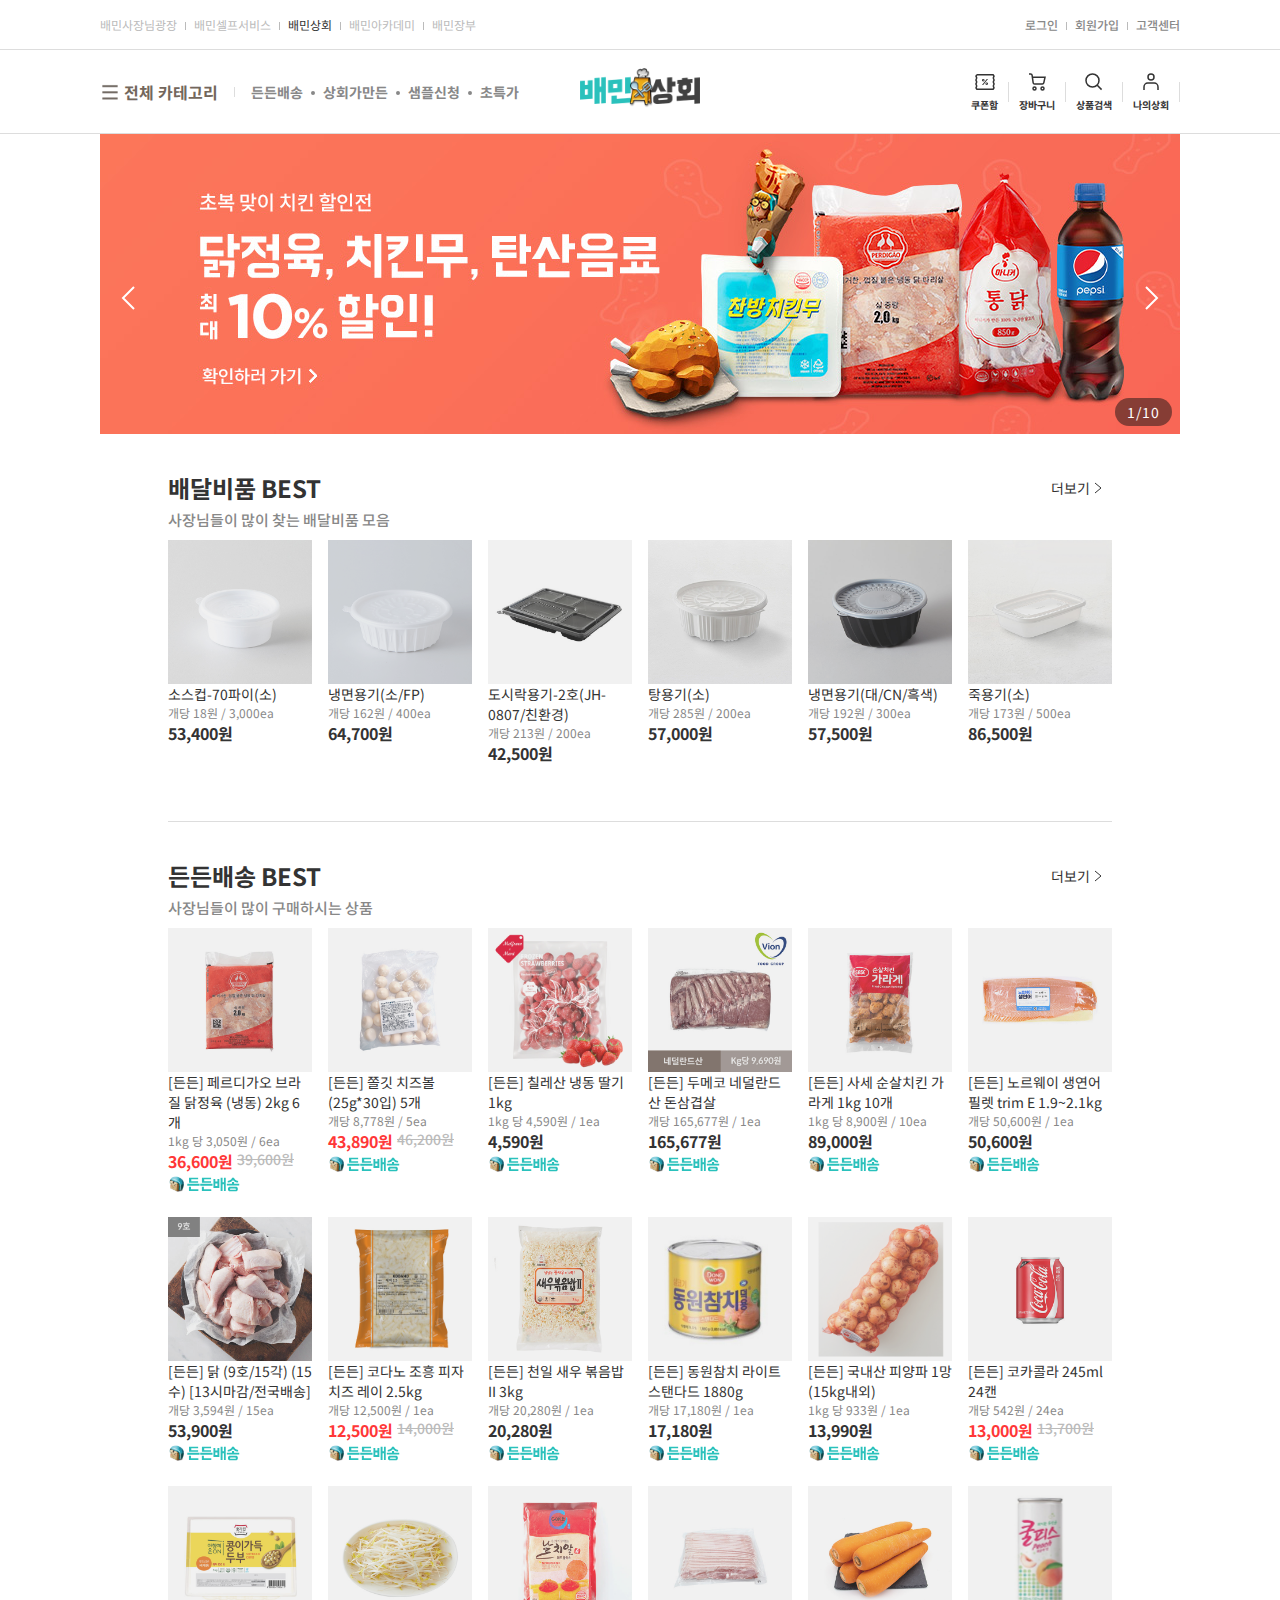
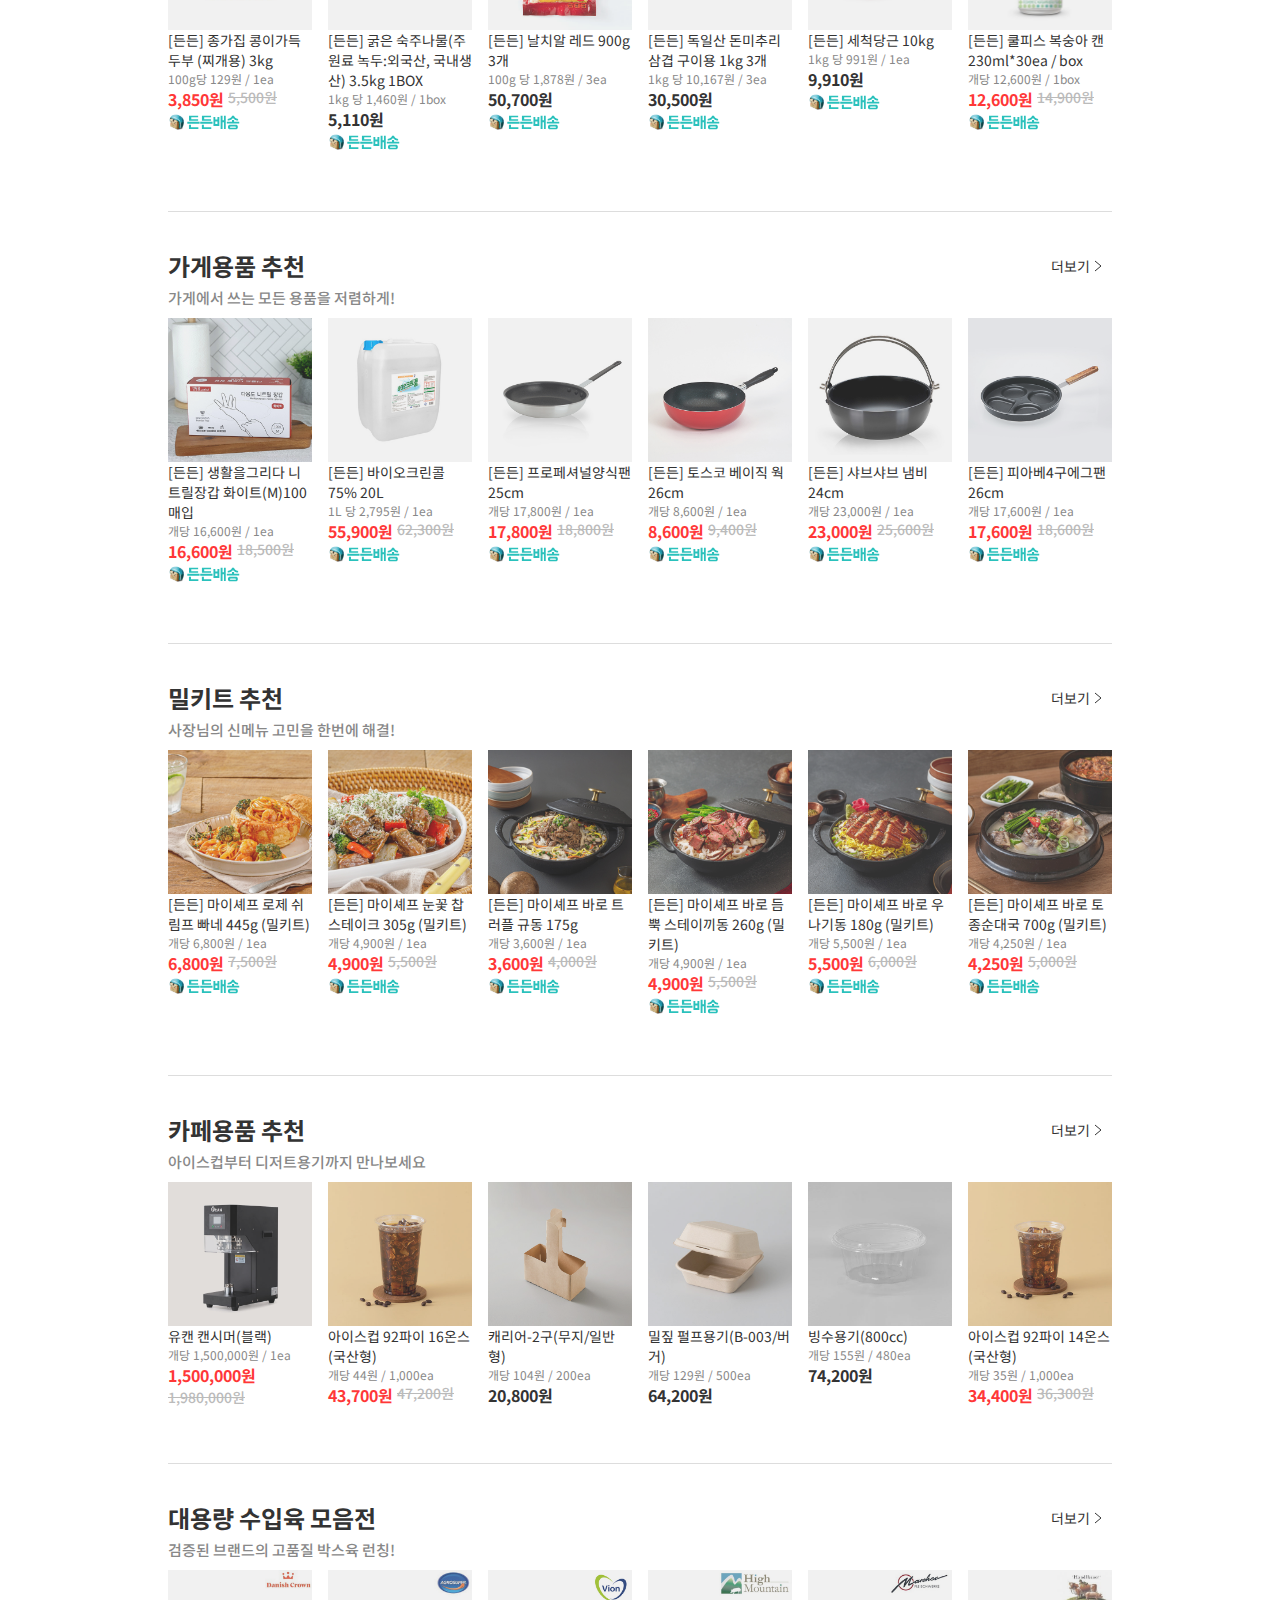
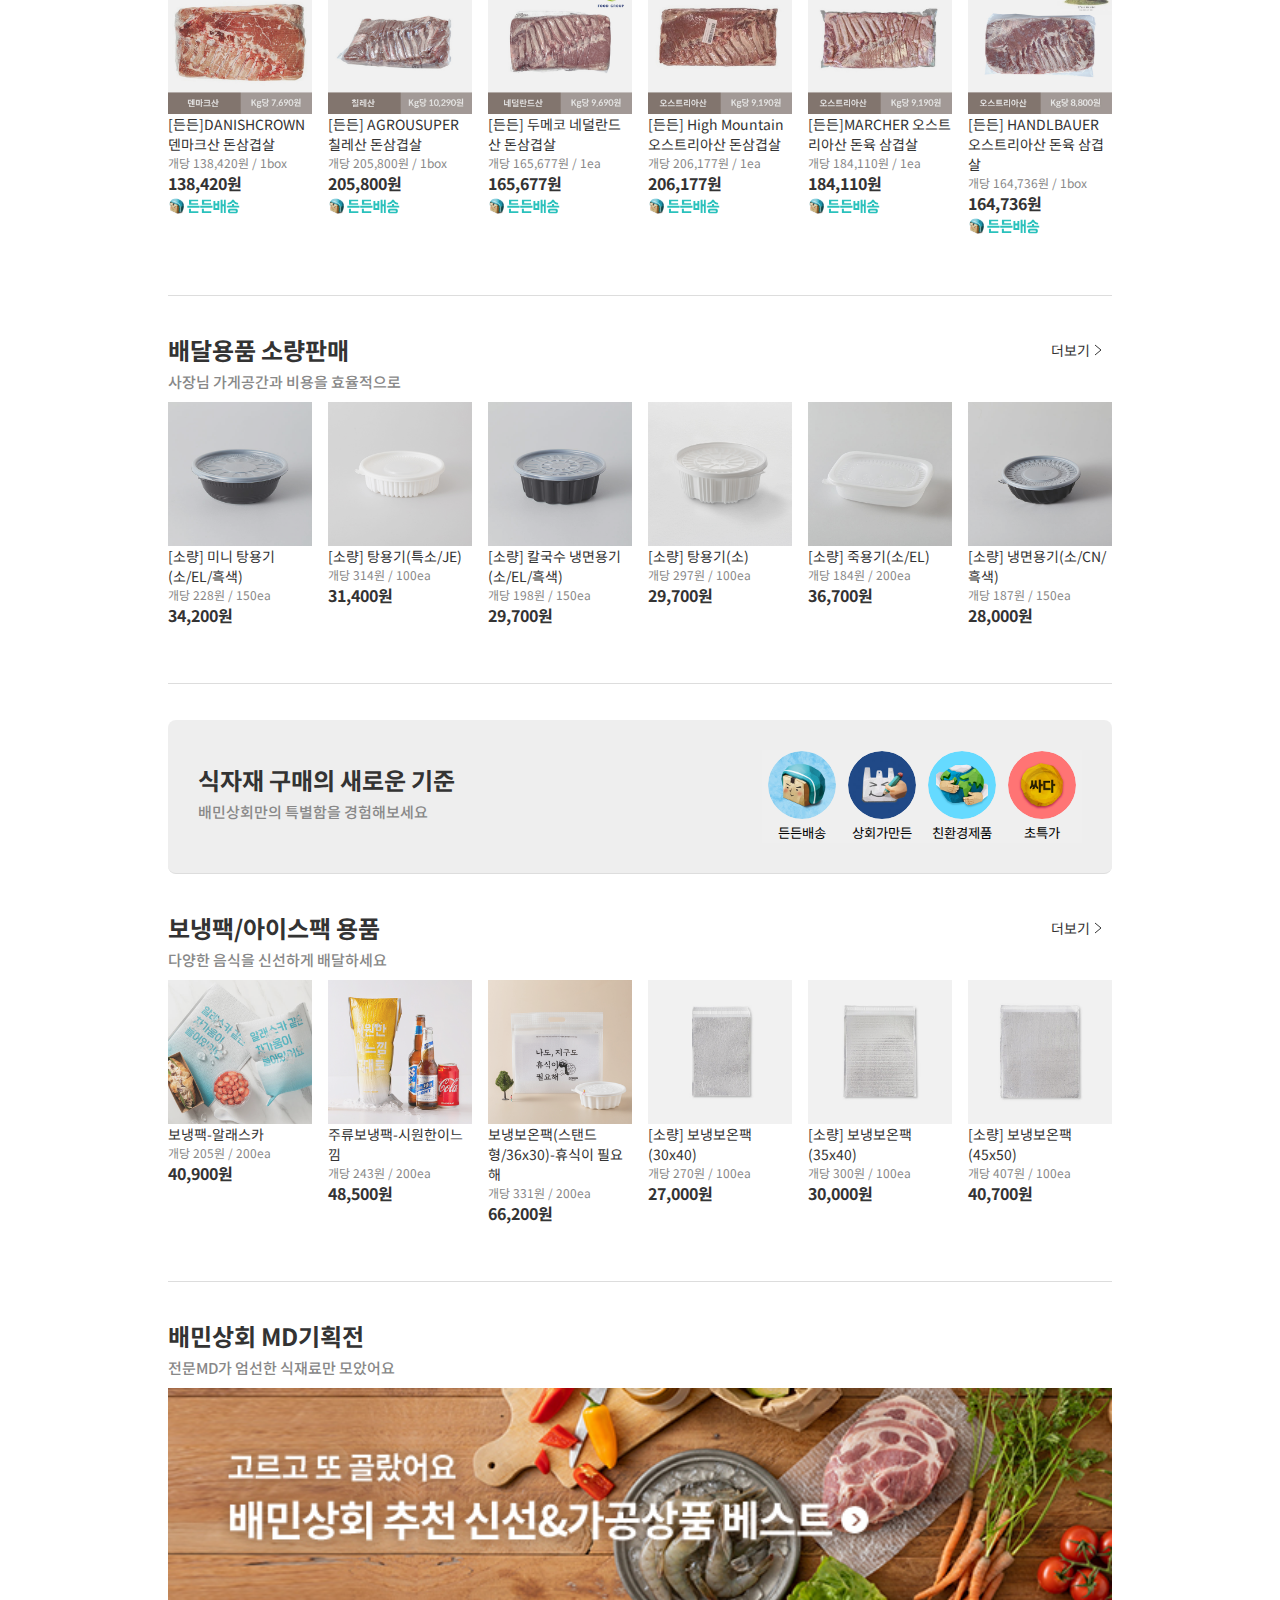
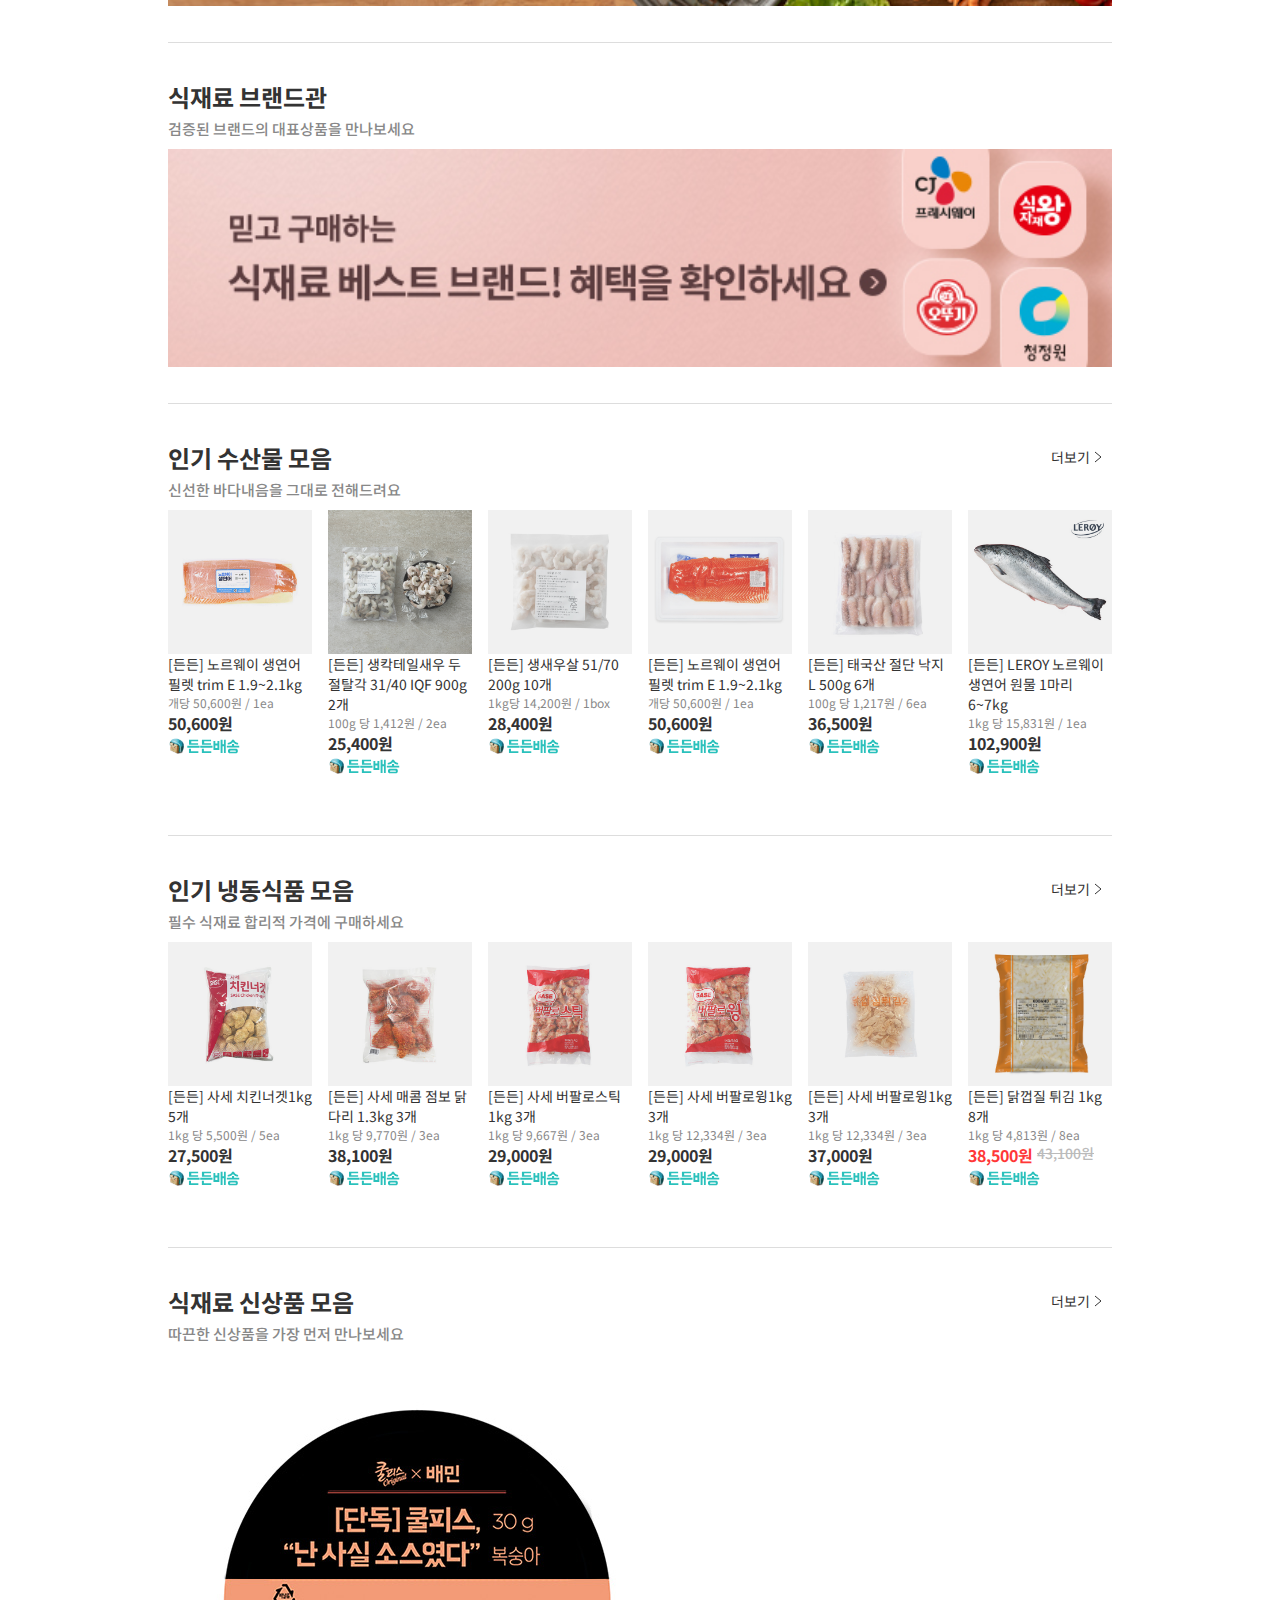
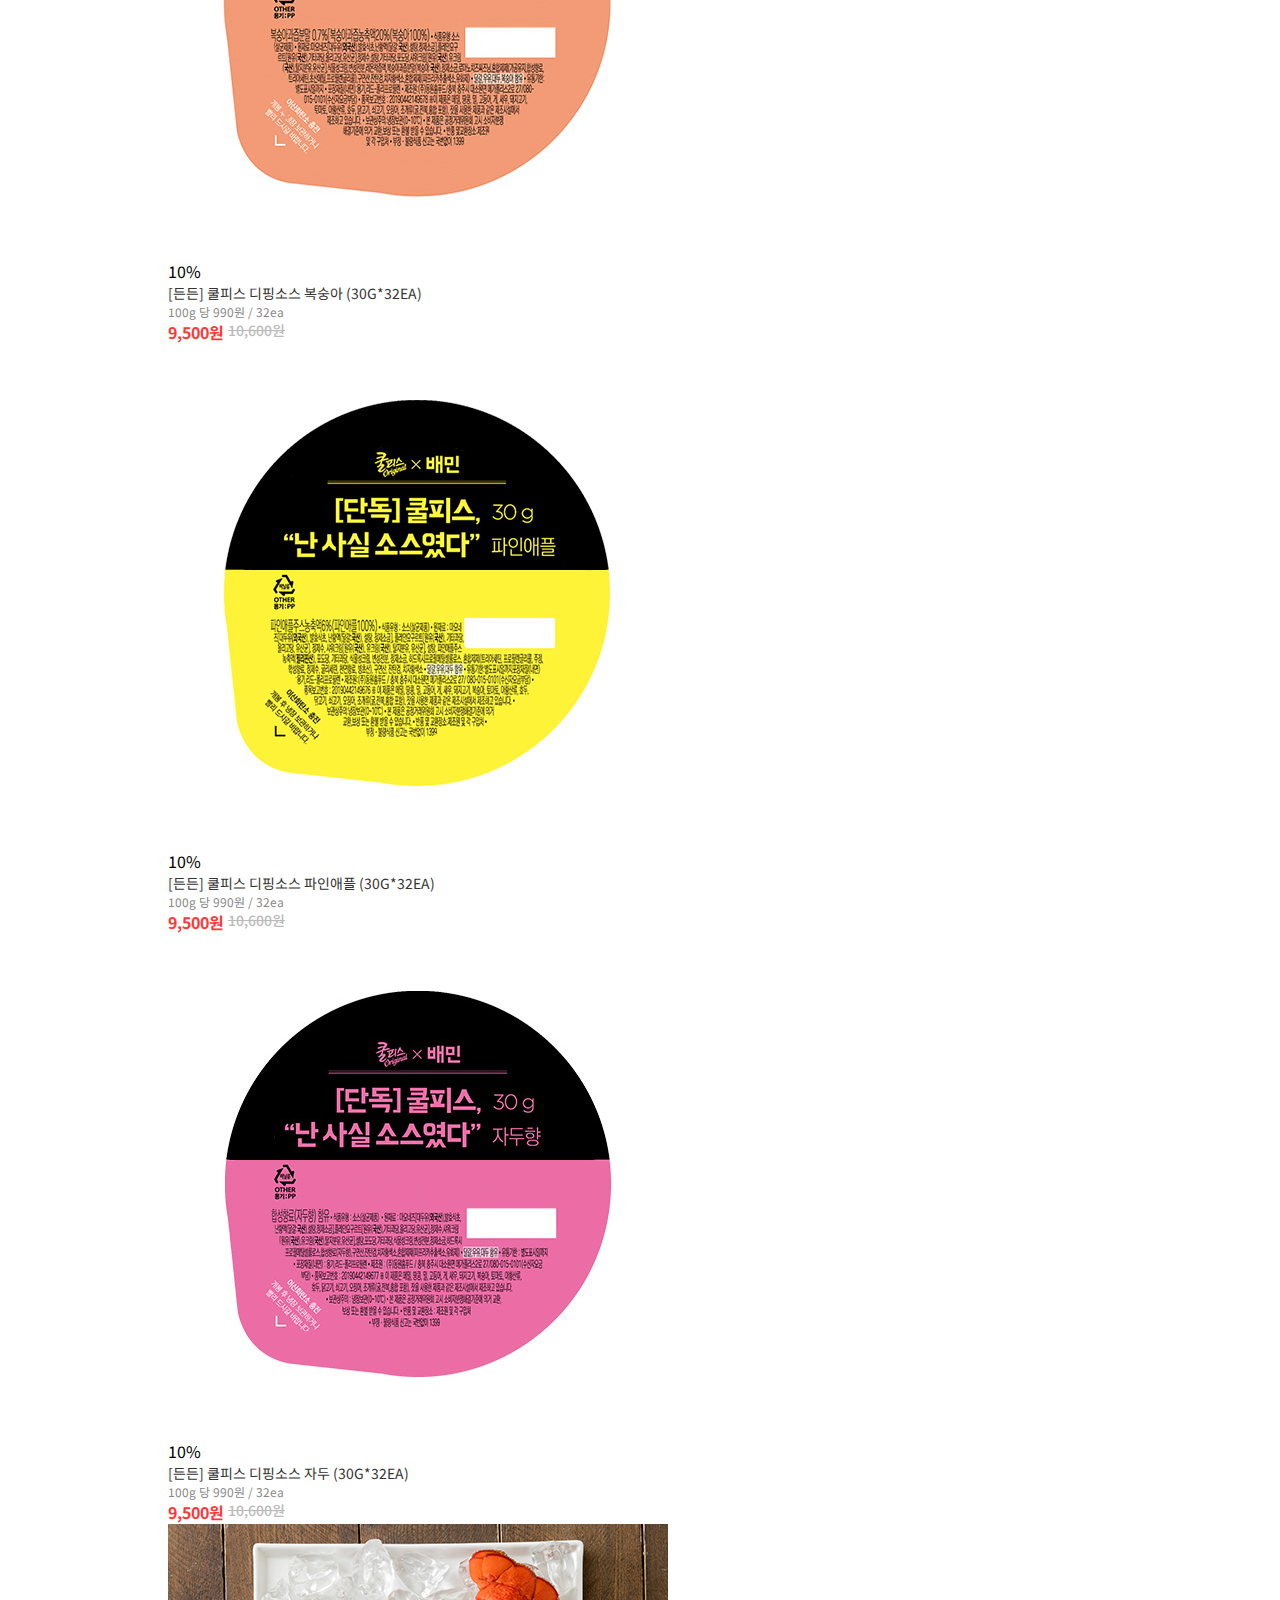
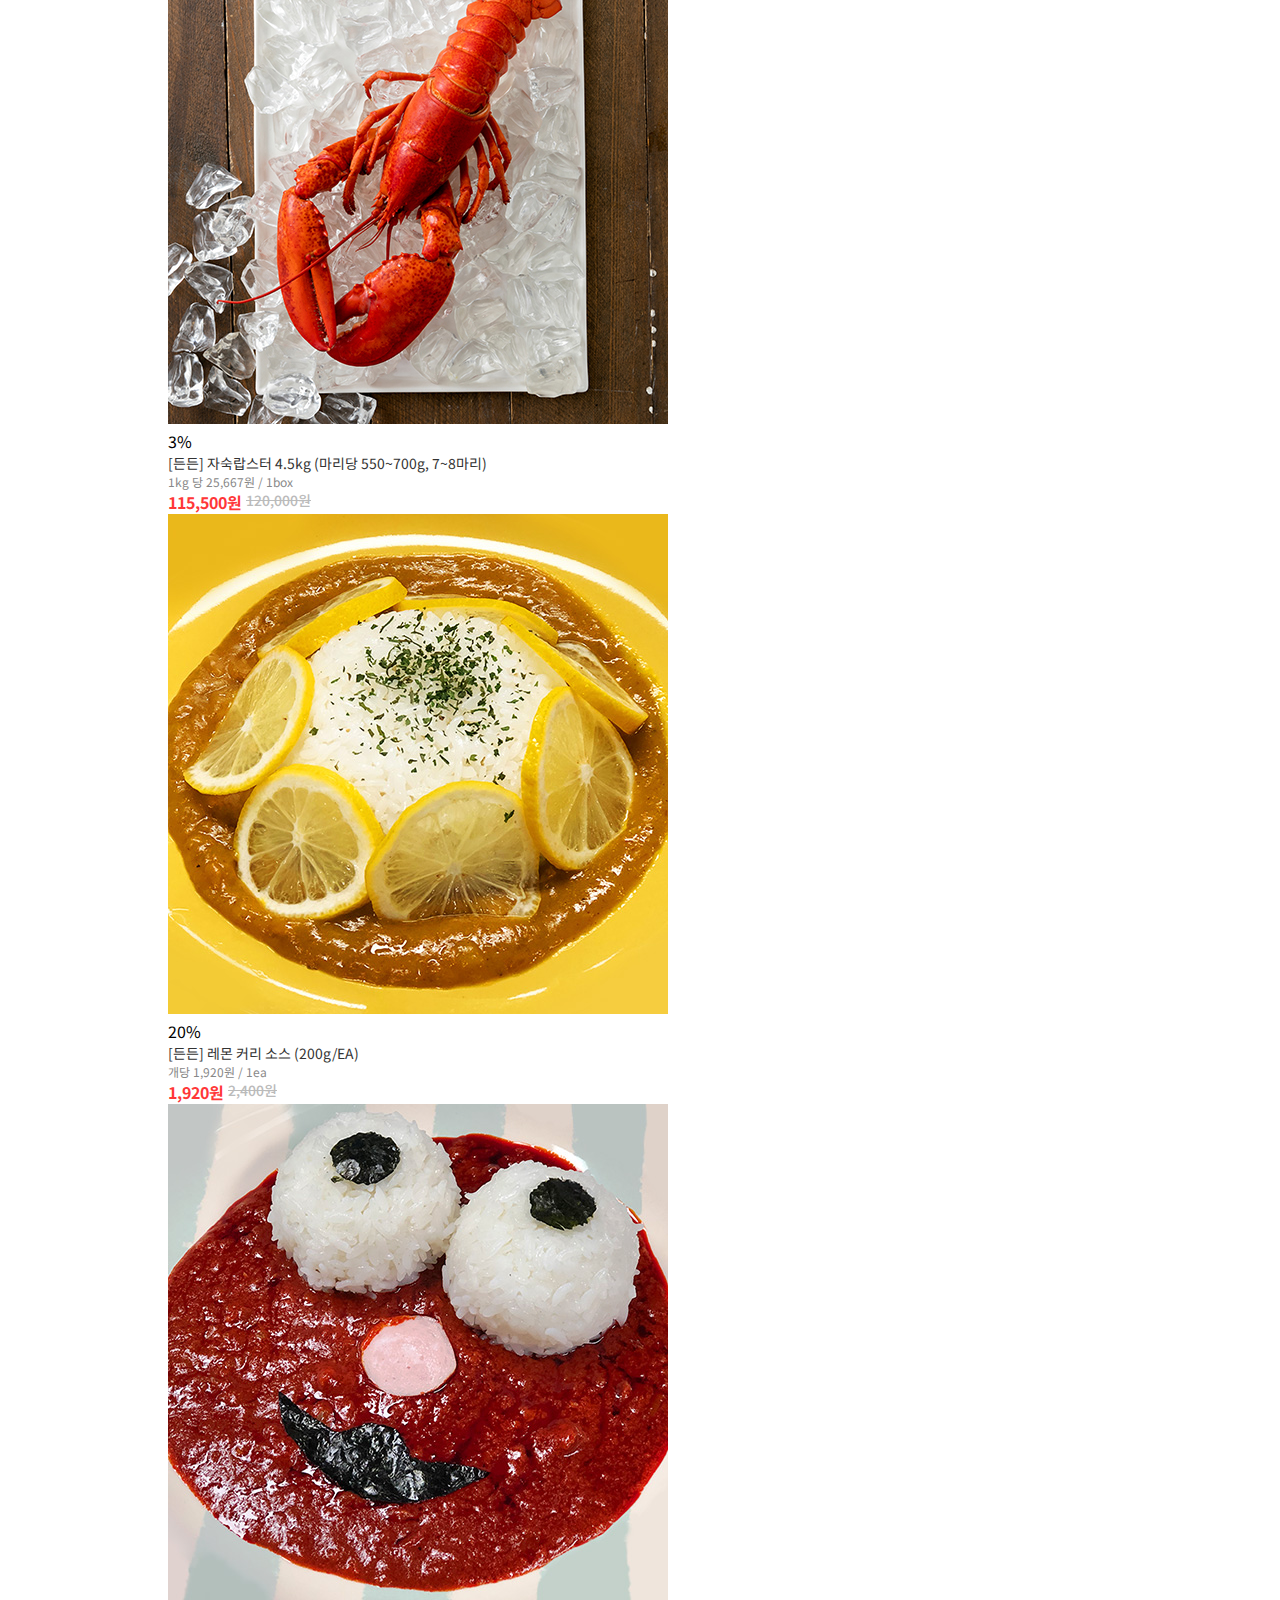
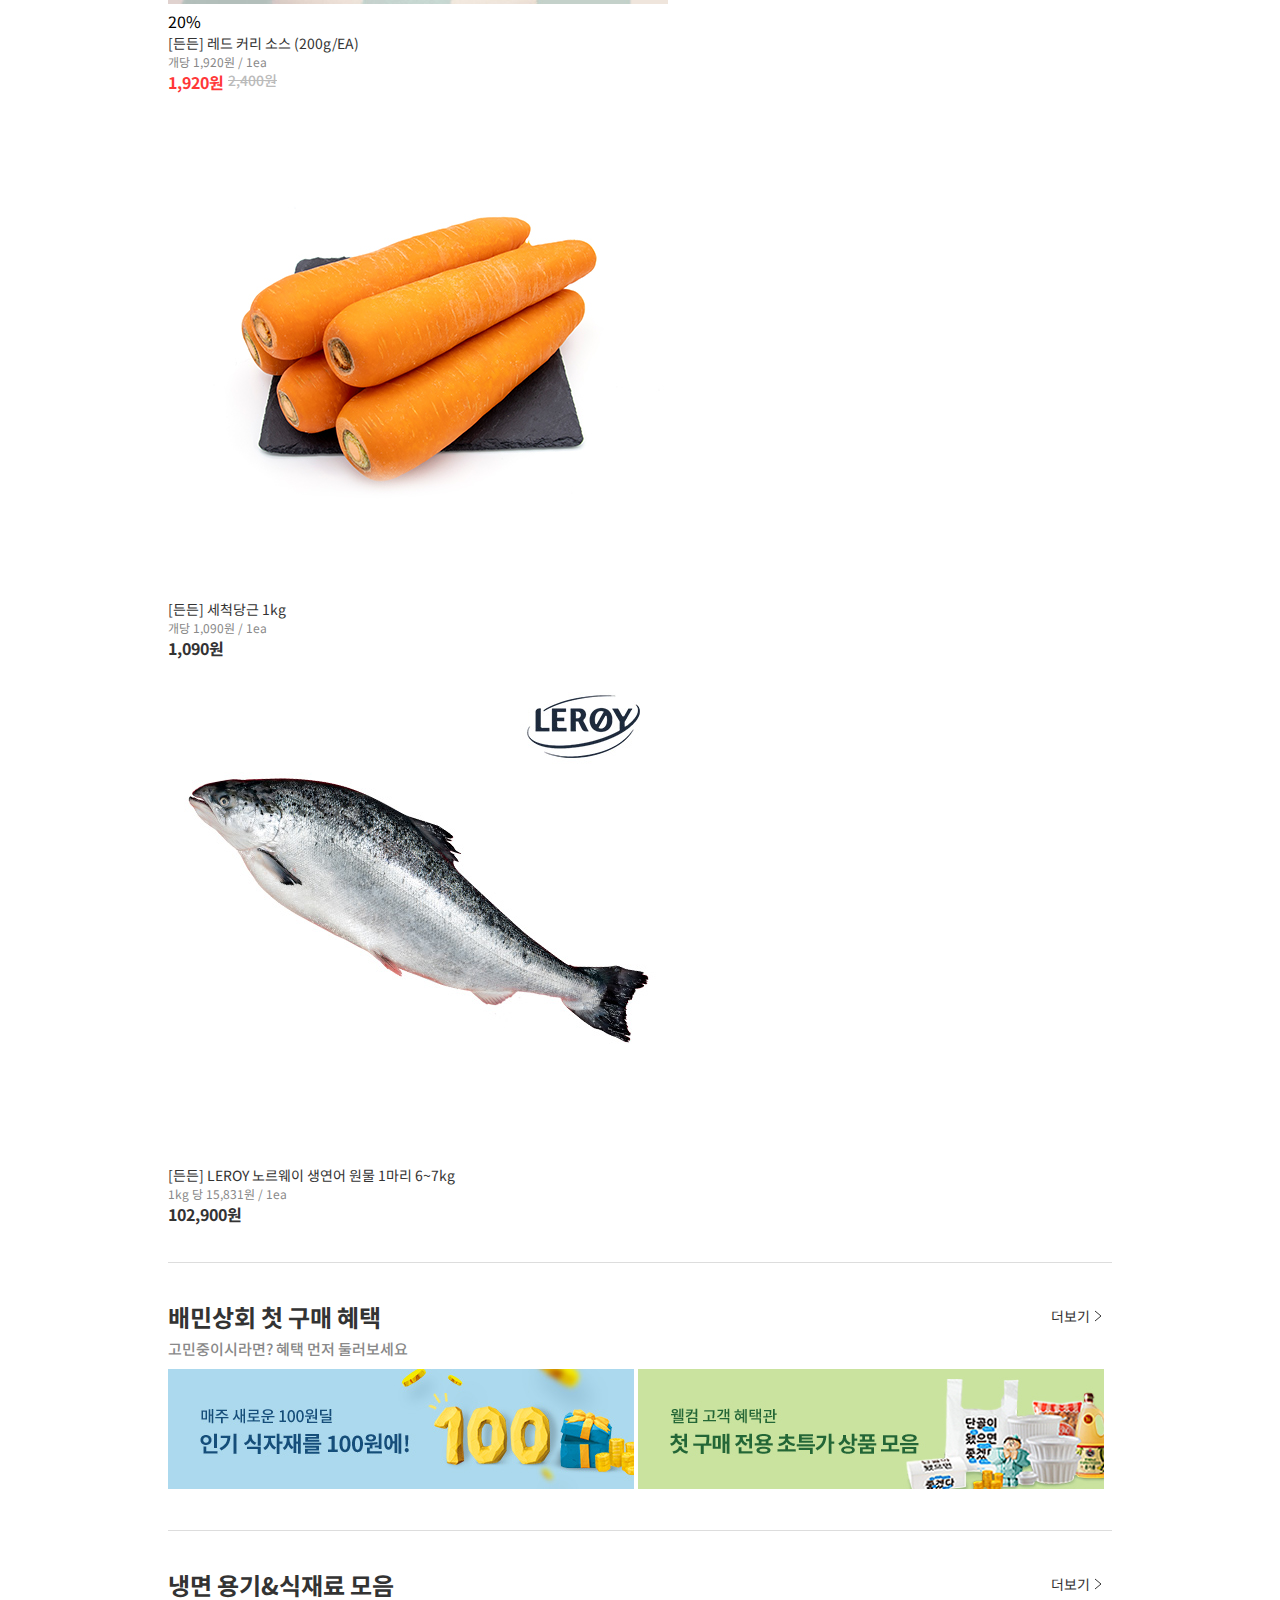
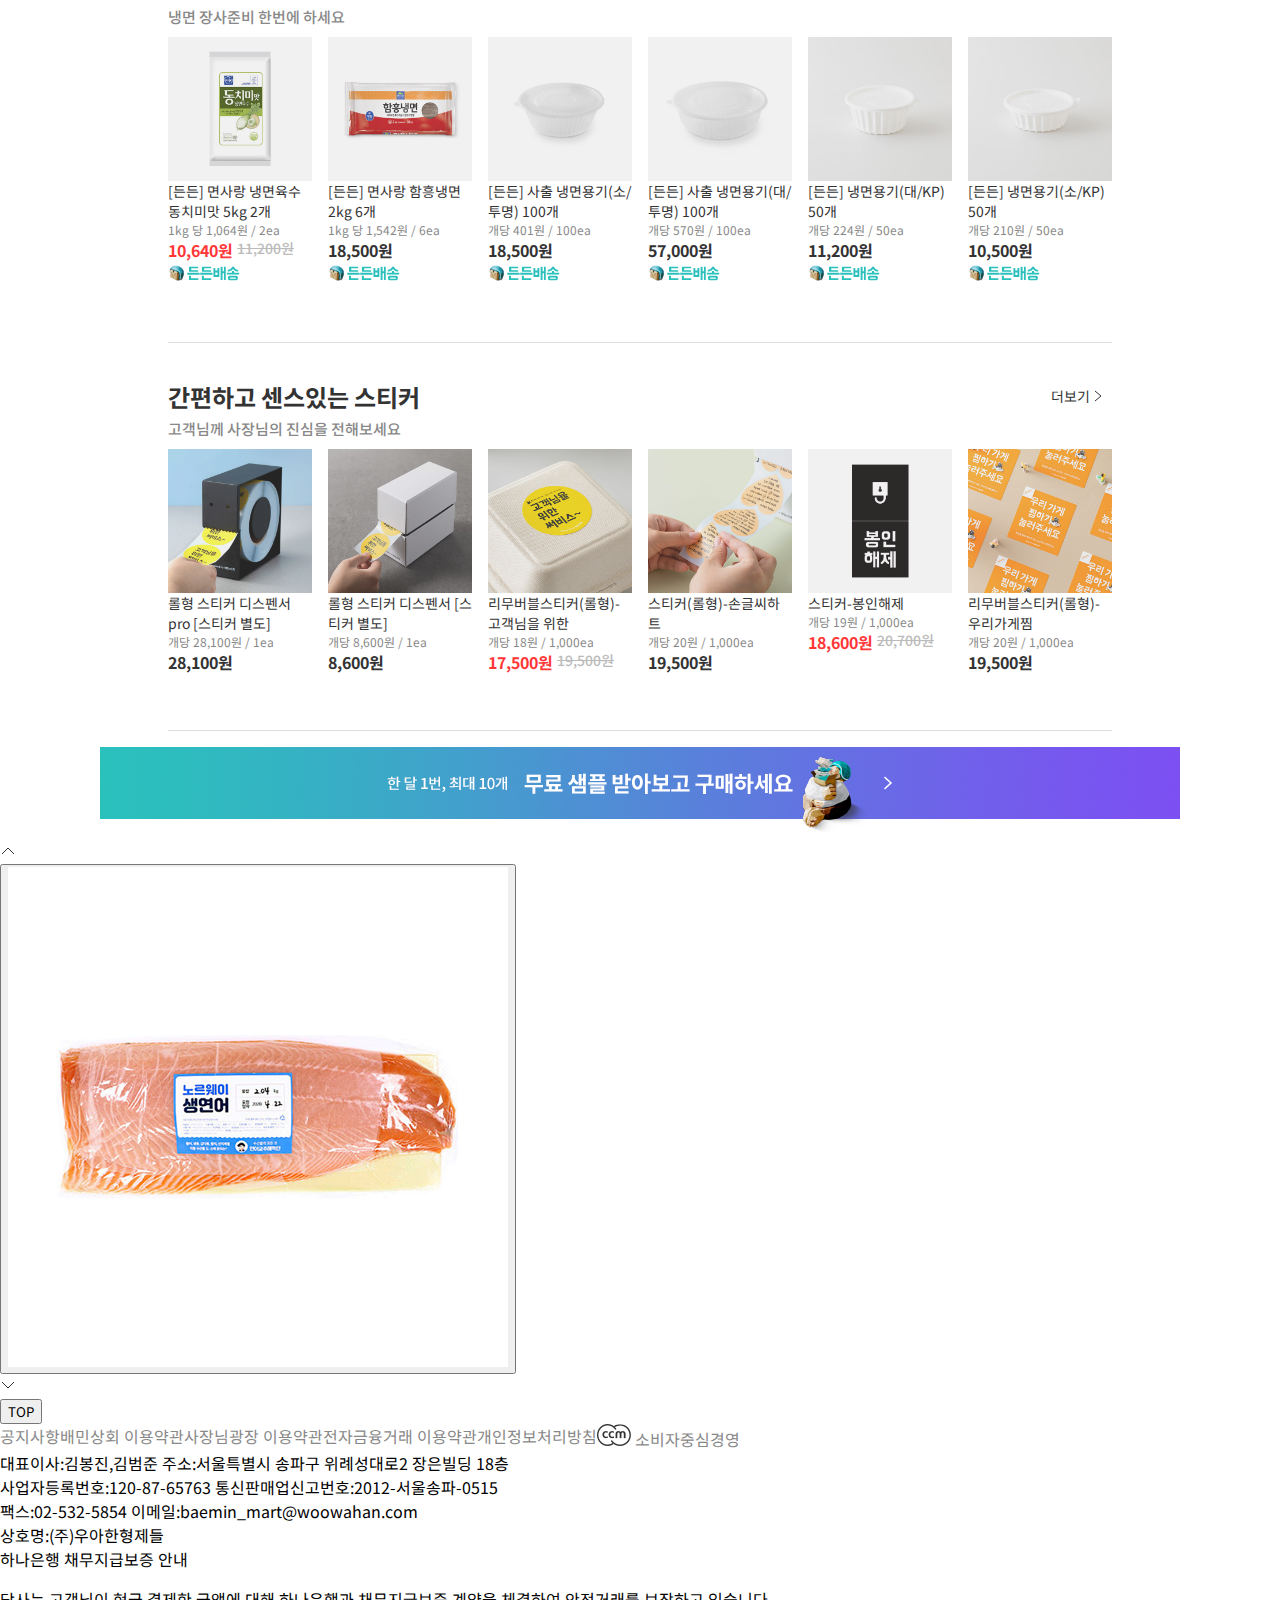
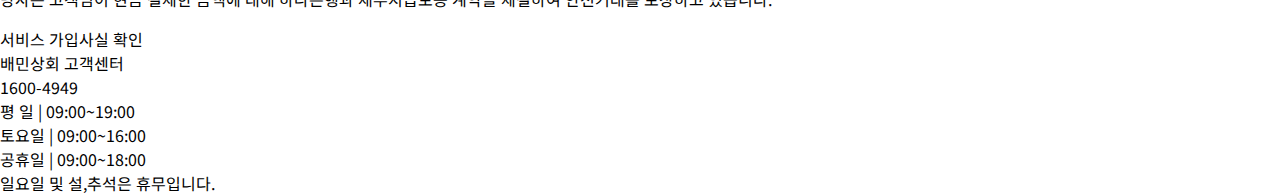
==== commit 2f17098c: "Add : CSS standards" ====
--- a/index.html
+++ b/index.html
@@ -726,31 +726,44 @@
             </div>
         </section>
         <section id="standards" class="section">
-            <div class="section__container">
+            <div class="section__container standards">
                 <div class="standards__left">
                     <h1 class="title">식자재 구매의 새로운 기준</h1>
                     <h2 class="section__description">배민상회만의 특별함을 경험해보세요</h2>
                 </div>
-                <div>
-                    <button class="standard">
-                        <img src="assets/icons/standard1.png" alt="standard">
-                        <span>든든배송</span>
-                    </button>
-                <div>
-                    <button class="standard">
-                        <img src="assets/icons/standard2.jpg" alt="standard">
-                        <span>상회가만든</span>
-                    </button>
-                <div>
-                    <button class="standard">
-                        <img src="assets/icons/standard3.png" alt="standard">
-                        <span>친환경제품</span>
-                    </button>
-                <div>
-                    <button class="standard">
-                        <img src="assets/icons/standard4.png" alt="standard">
-                        <span>초특가</span>
-                    </button>
+                <div class="standards__right">
+                    <div>
+                        <button class="standard">
+                            <div class="image-wrapper">
+                                <img src="assets/icons/standard1.png" alt="standard" class="standard-icon">
+                            </div>
+                            <span>든든배송</span>
+                        </button>
+                    </div>
+                    <div>
+                        <button class="standard">
+                            <div class="image-wrapper">
+                                <img src="assets/icons/standard2.jpg" alt="standard" class="standard-icon">
+                            </div>
+                            <span>상회가만든</span>
+                        </button>
+                    </div>
+                    <div>
+                        <button class="standard">
+                            <div class="image-wrapper">
+                                <img src="assets/icons/standard3.png" alt="standard" class="standard-icon">
+                            </div>
+                            <span>친환경제품</span>
+                        </button>
+                    </div>
+                    <div>
+                        <button class="standard">
+                            <div class="image-wrapper">
+                                <img src="assets/icons/standard4.png" alt="standard" class="standard-icon">
+                            </div>
+                            <span>초특가</span>
+                        </button>
+                    </div>
                 </div>
             </div>
         </section>
--- a/statics/style.css
+++ b/statics/style.css
@@ -1,6 +1,7 @@
 :root {
   /* COLOR */
   --white: #ffffff;
+  --whitely: #eeeeee;
   --light-white: #dddddd;
   --red: #ff3737;
   --black: #333333;
@@ -26,6 +27,10 @@
 
   /* space */
   --base-space: 8px;
+
+  /* annimation */
+  --transition-duration: 200ms;
+  --scale-rate: 1.05;
 }
 
 /* @import url(//fonts.googleapis.com/earlyaccess/notosanskr.css); */
@@ -68,6 +73,7 @@
 .section {
   width: var(--page-size);
   margin: auto;
+  cursor: default;
 }
 
 .icon {
@@ -319,11 +325,11 @@
 
 .goods .image-wrapper img {
   opacity: 0.8;
-  transition: all 300ms ease-in;
+  transition: all var(--transition-duration) ease-in;
 }
 
 .goods .image-wrapper:hover img {
-  transform: scale(1.1);
+  transform: scale(var(--scale-rate));
 }
 
 .goods__title {
@@ -360,3 +366,49 @@
   width: 72px;
   height: 16px;
 }
+
+/* Standards */
+.standards {
+  display: flex;
+  flex-direction: row;
+  justify-content: space-between;
+  align-items: center;
+  padding: 30px;
+  background-color: var(--whitely);
+  border-radius: 8px;
+}
+
+.standards__right {
+  display: flex;
+}
+
+.standard {
+  display: flex;
+  flex-direction: column;
+  align-items: center;
+  border: none;
+  cursor: pointer;
+}
+
+.standard .image-wrapper {
+  width: 68px;
+  height: 68px;
+  border-radius: 50%;
+  margin-bottom: 4px;
+}
+
+.standard-icon {
+  width: 68px;
+  height: 68px;
+  border-radius: 50%;
+  transition: all var(--transition-duration) linear;
+}
+
+.standard:hover span {
+  text-decoration: underline;
+  font-weight: var(--font-weight-regular);
+}
+
+.standard:hover .standard-icon {
+  transform: scale(var(--scale-rate));
+}
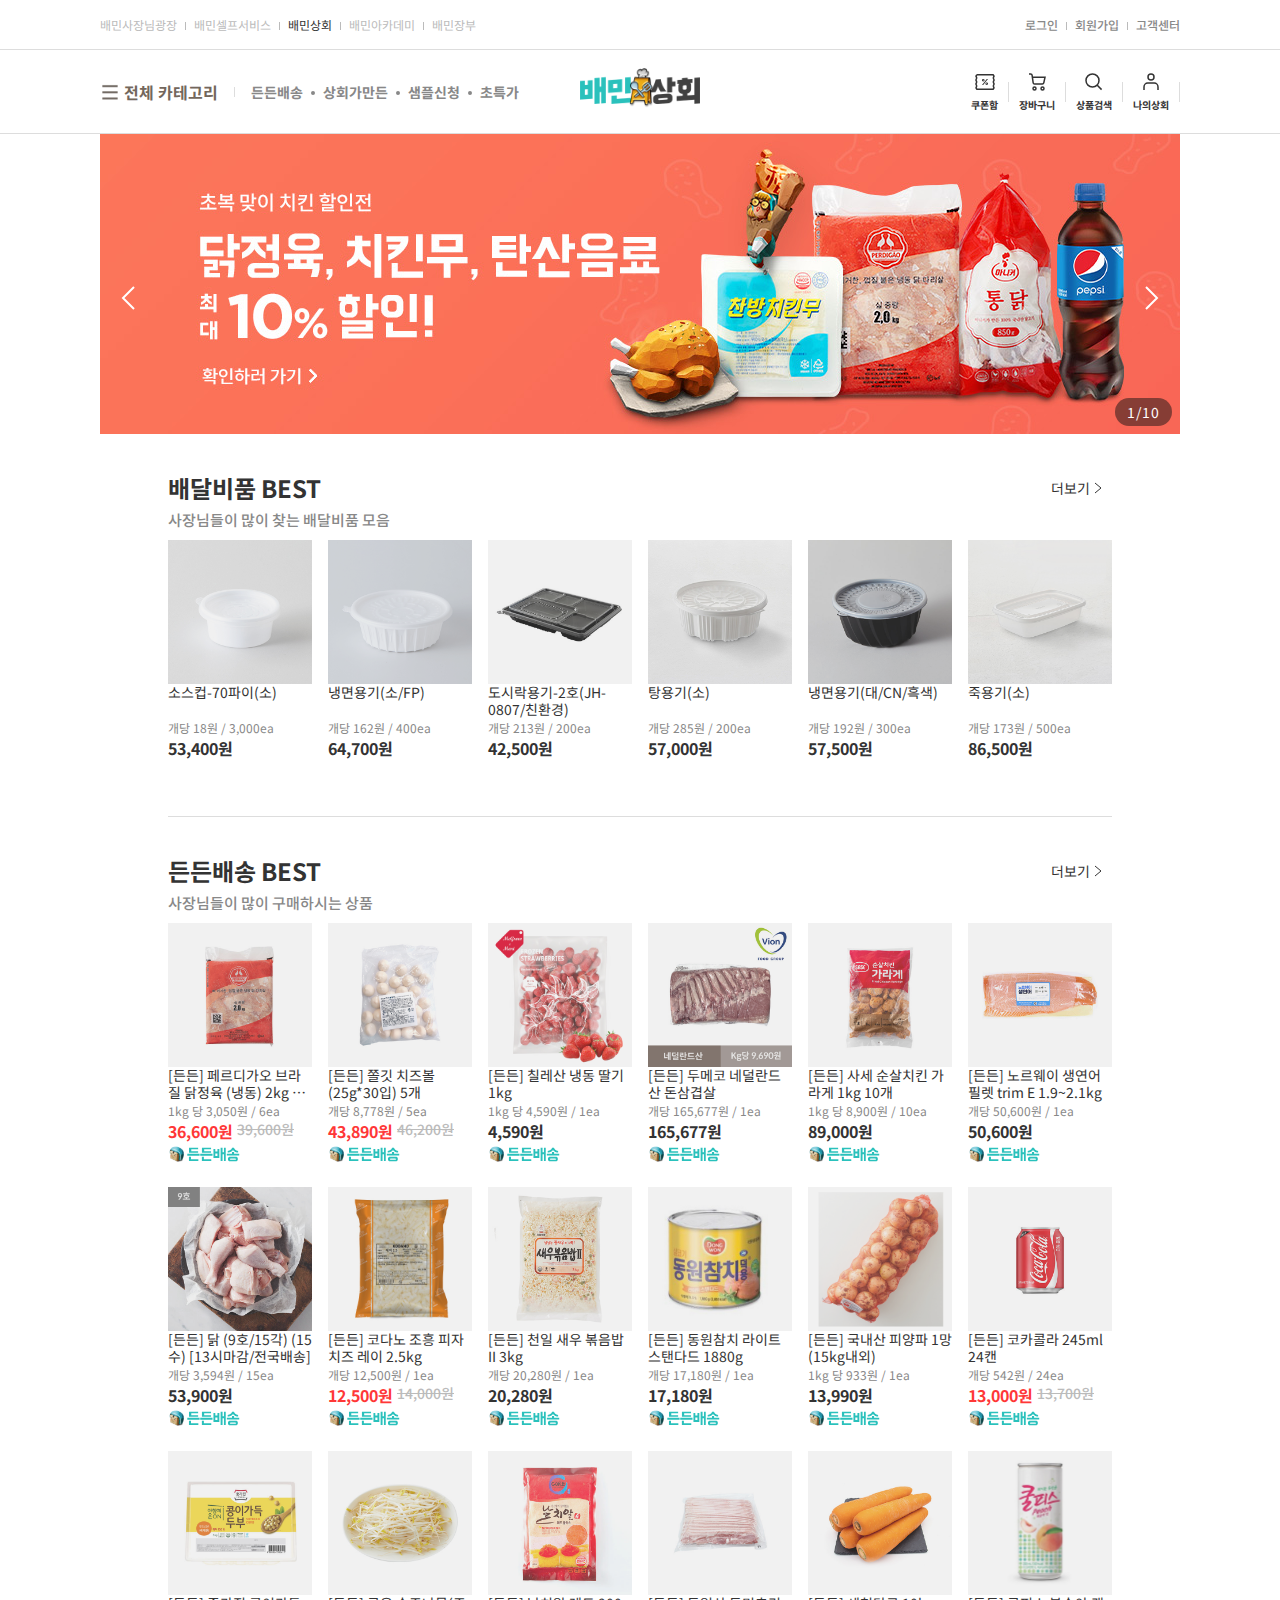
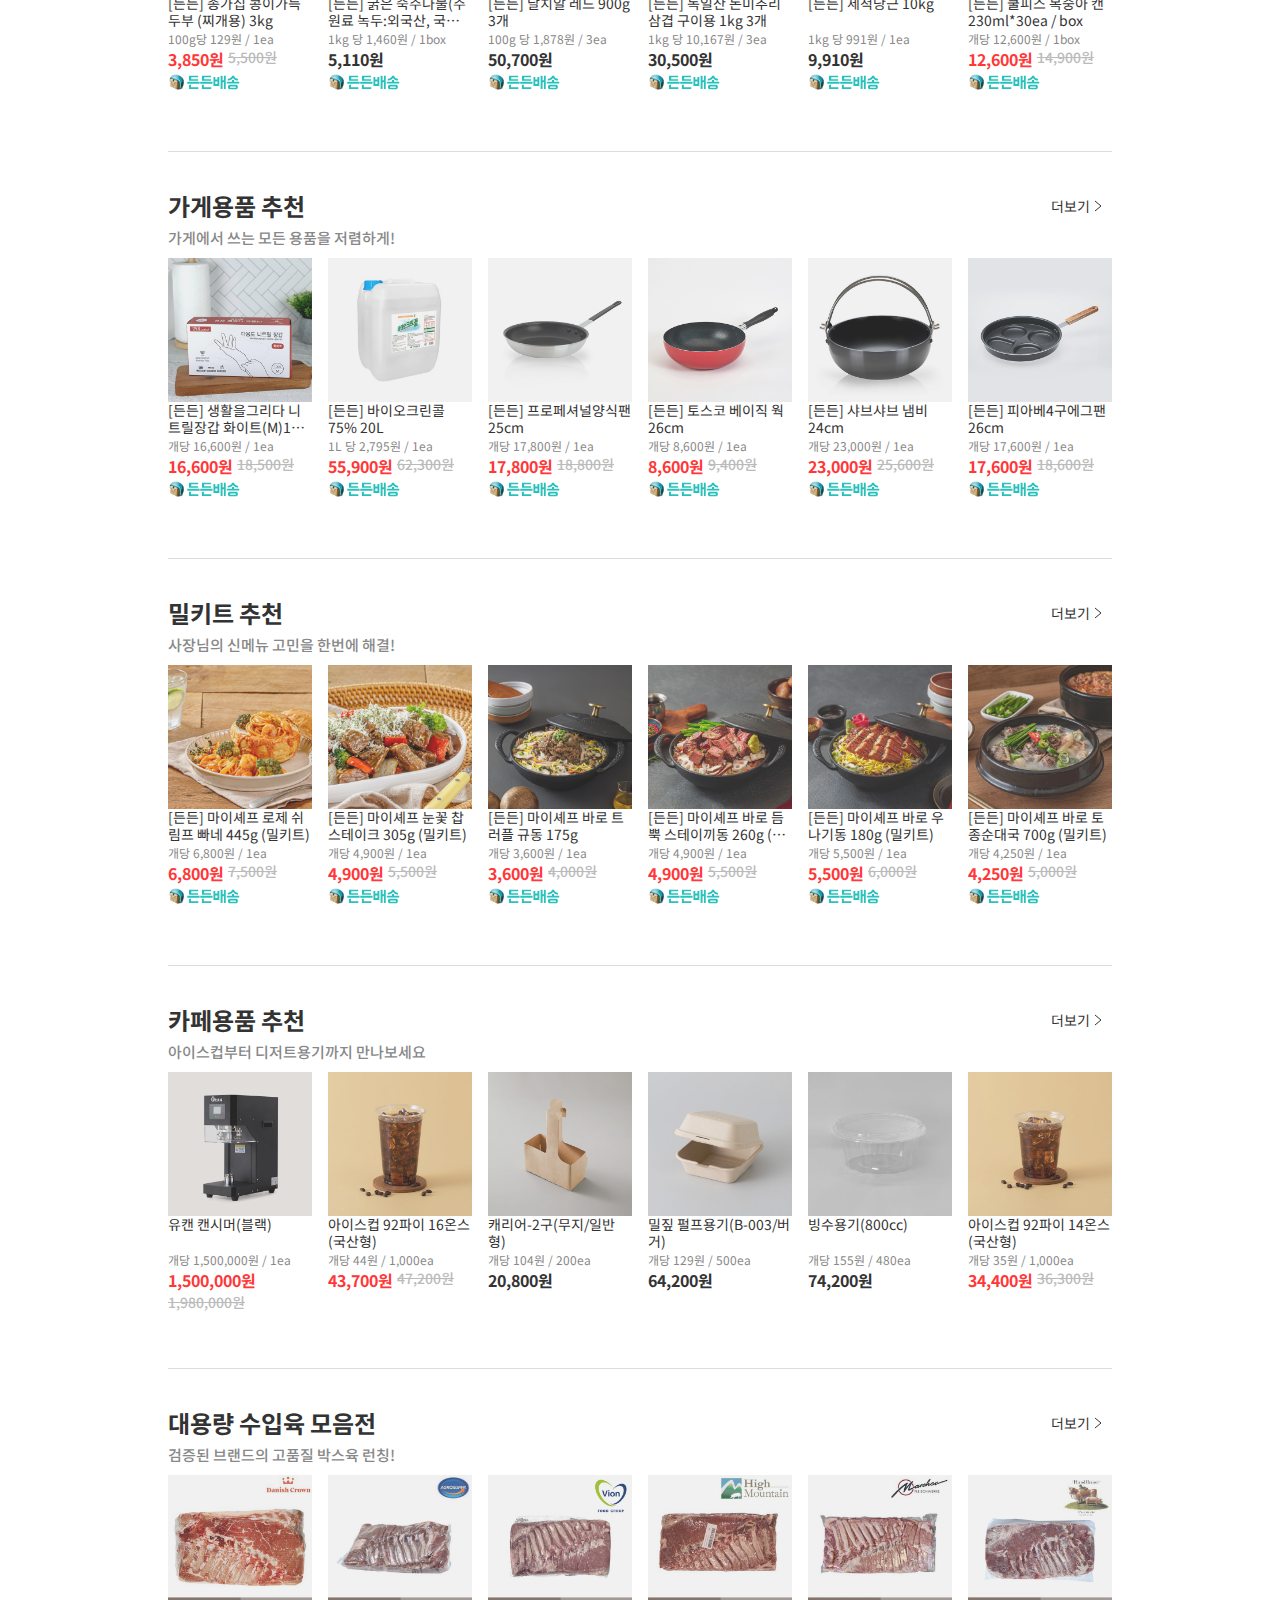
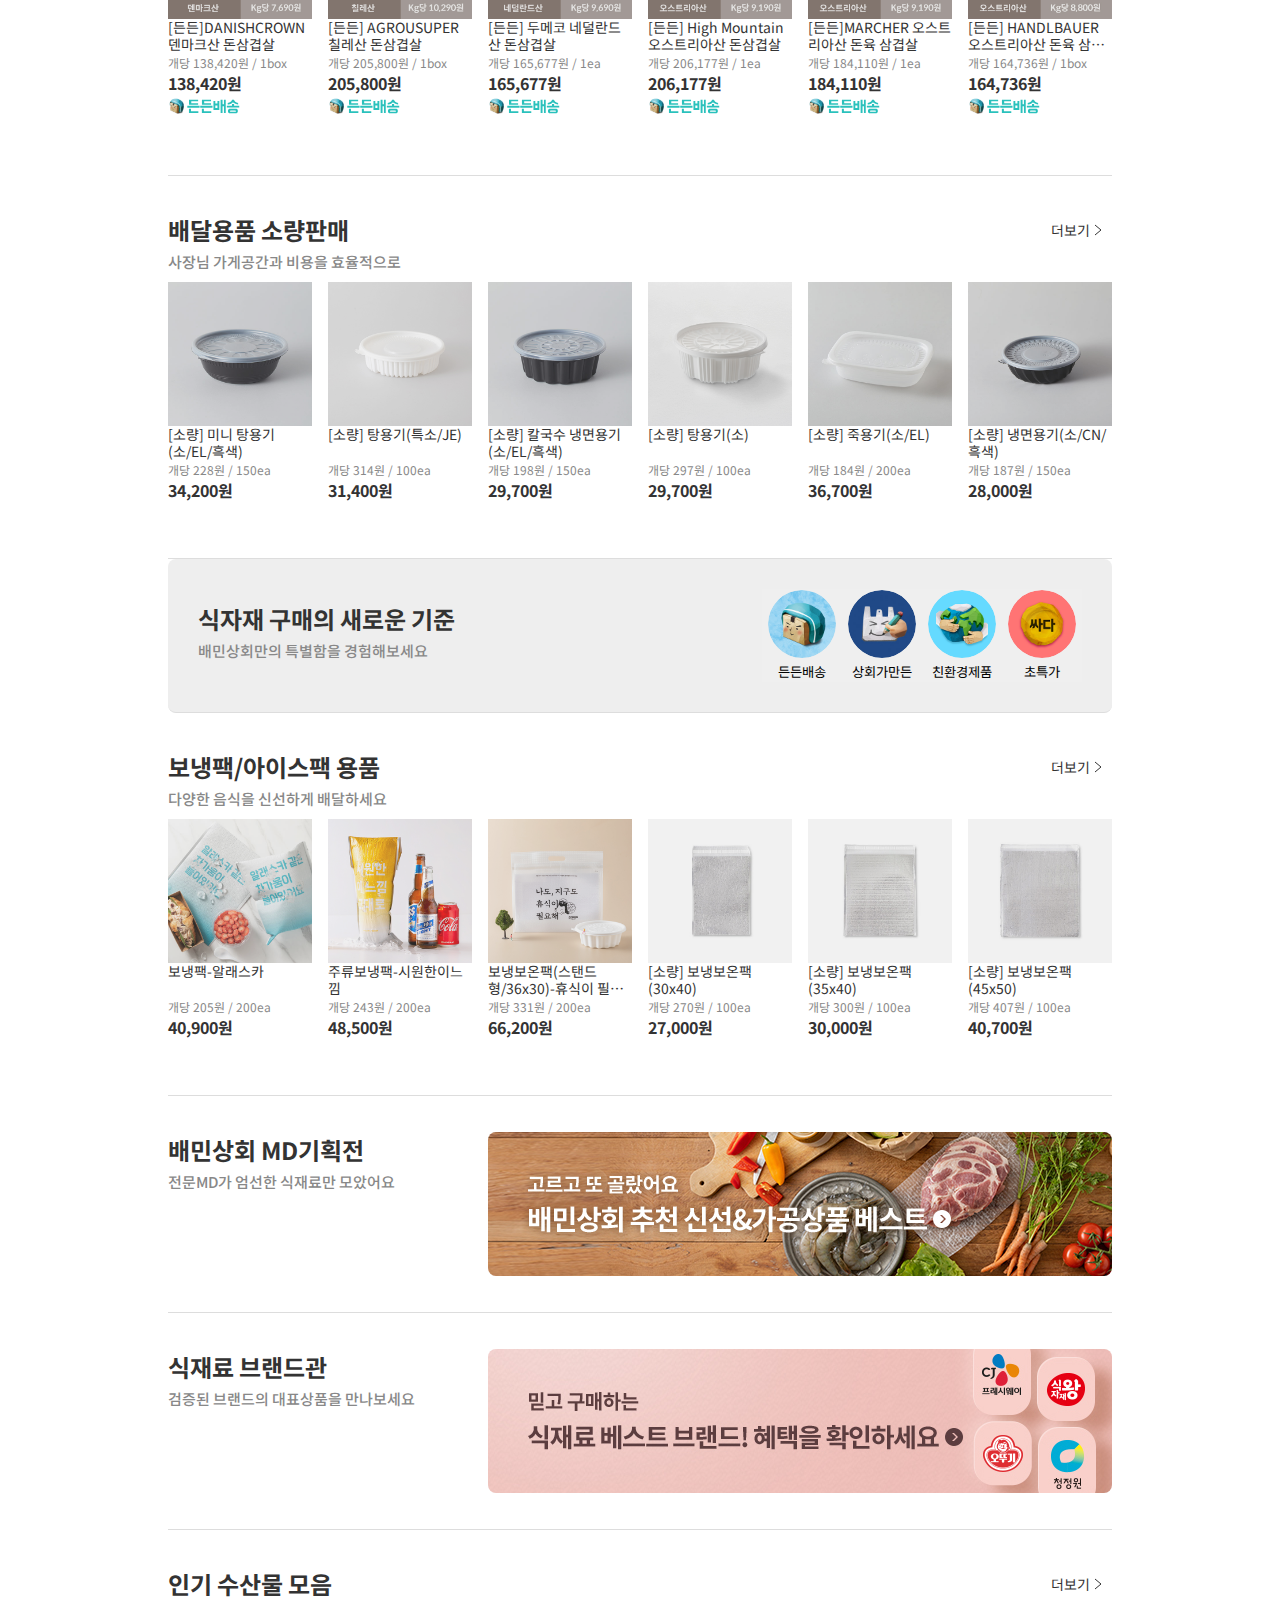
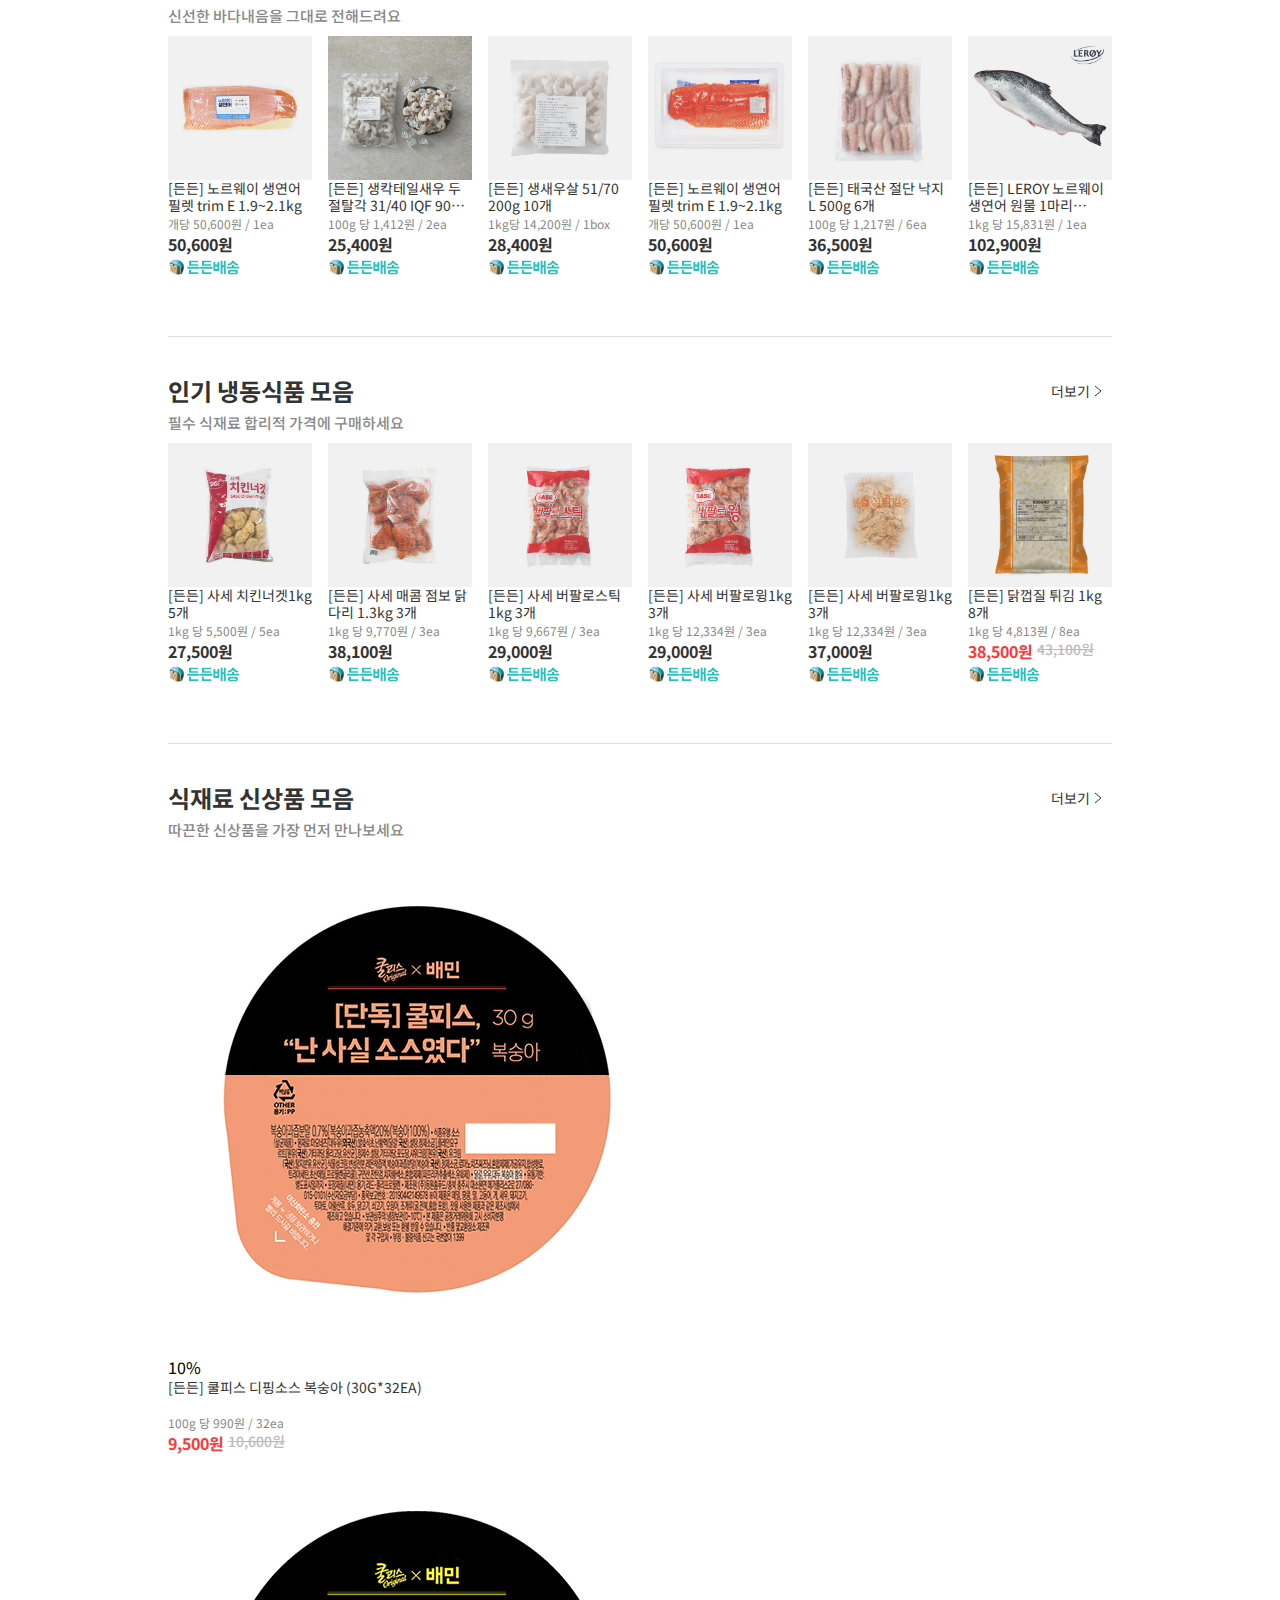
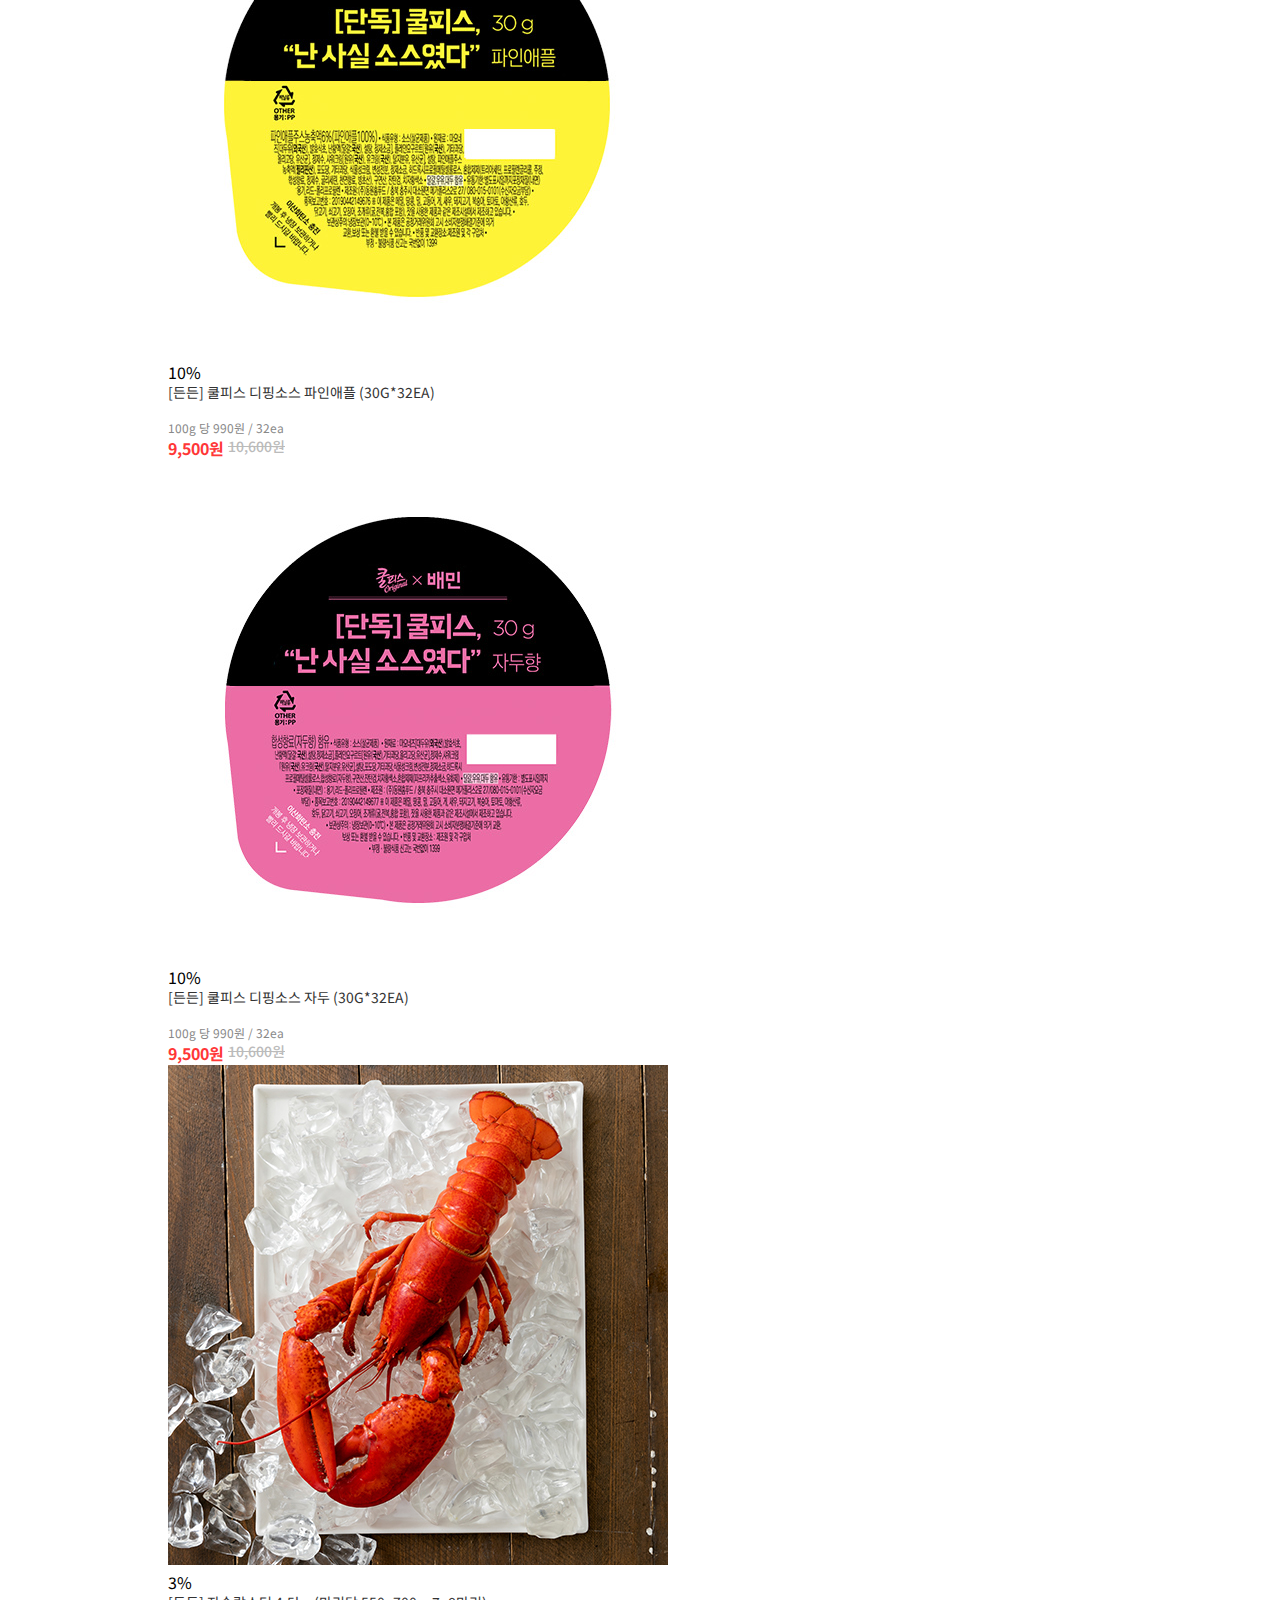
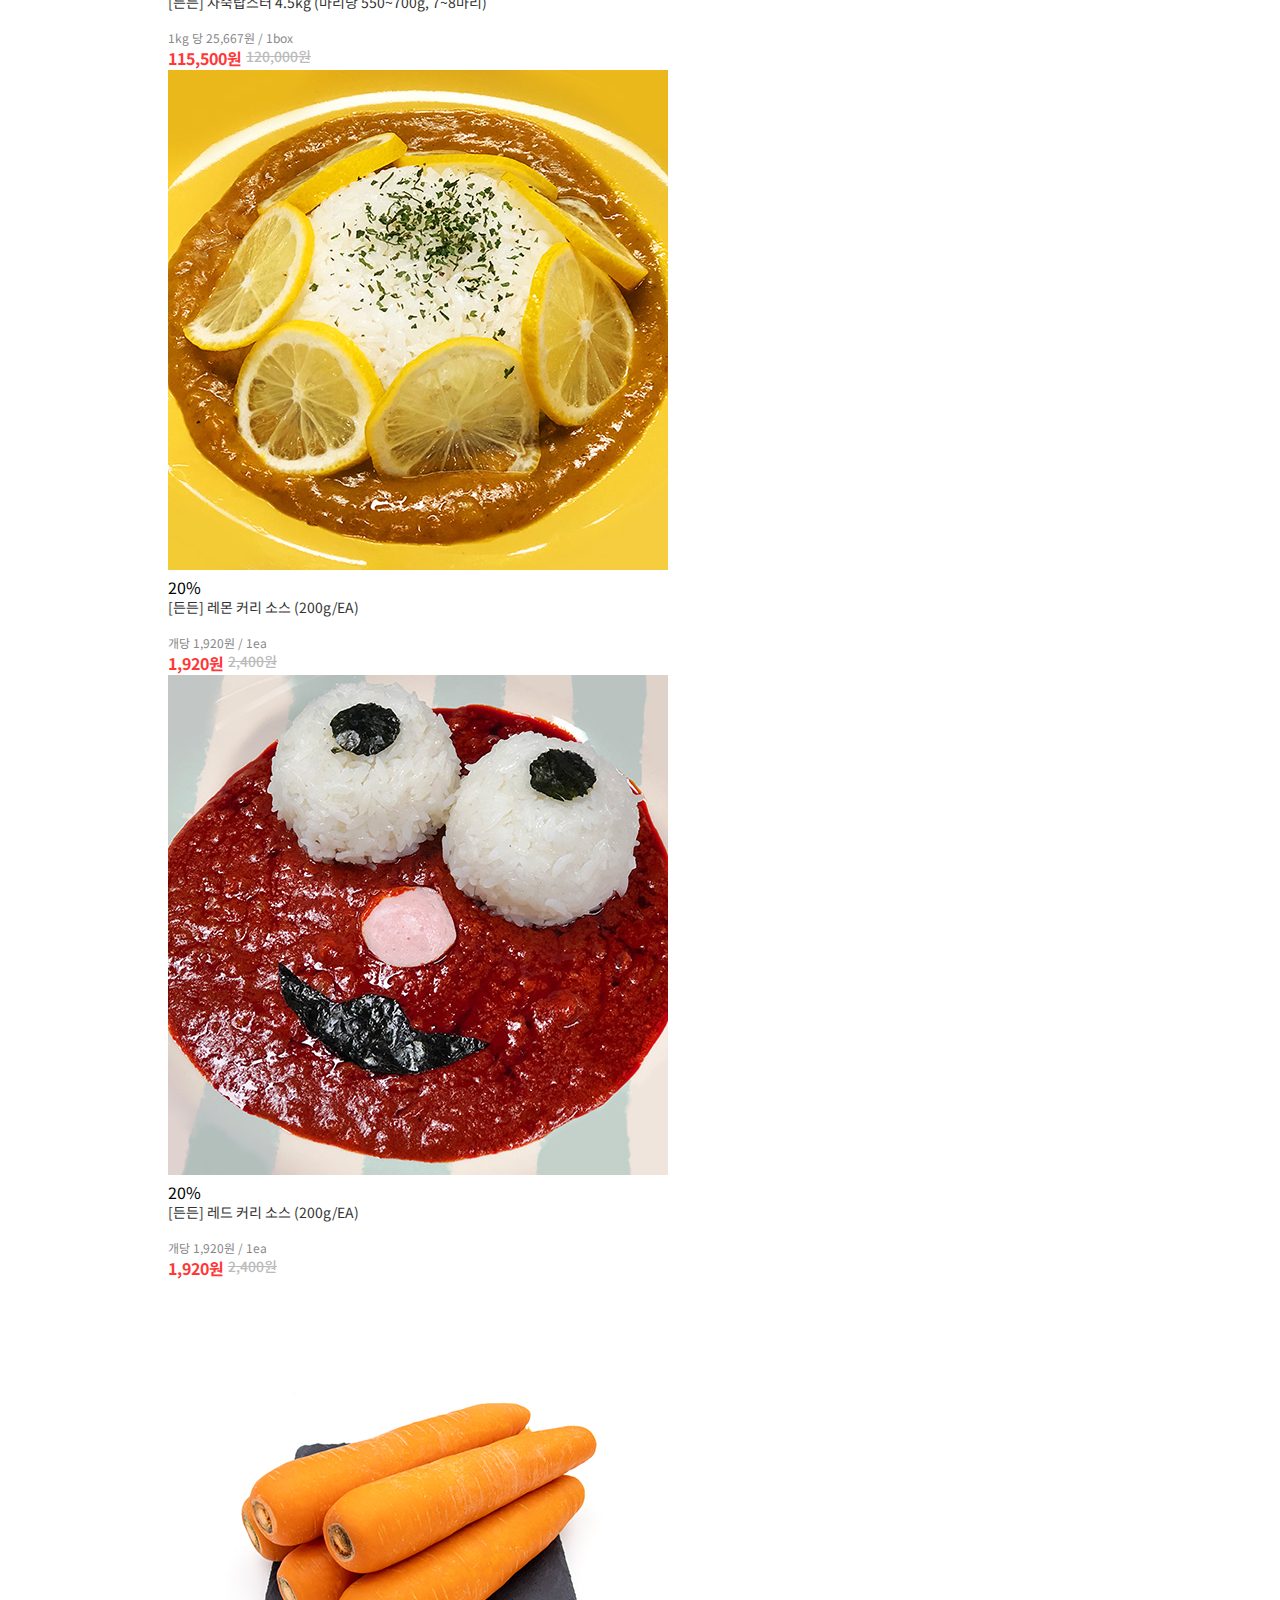
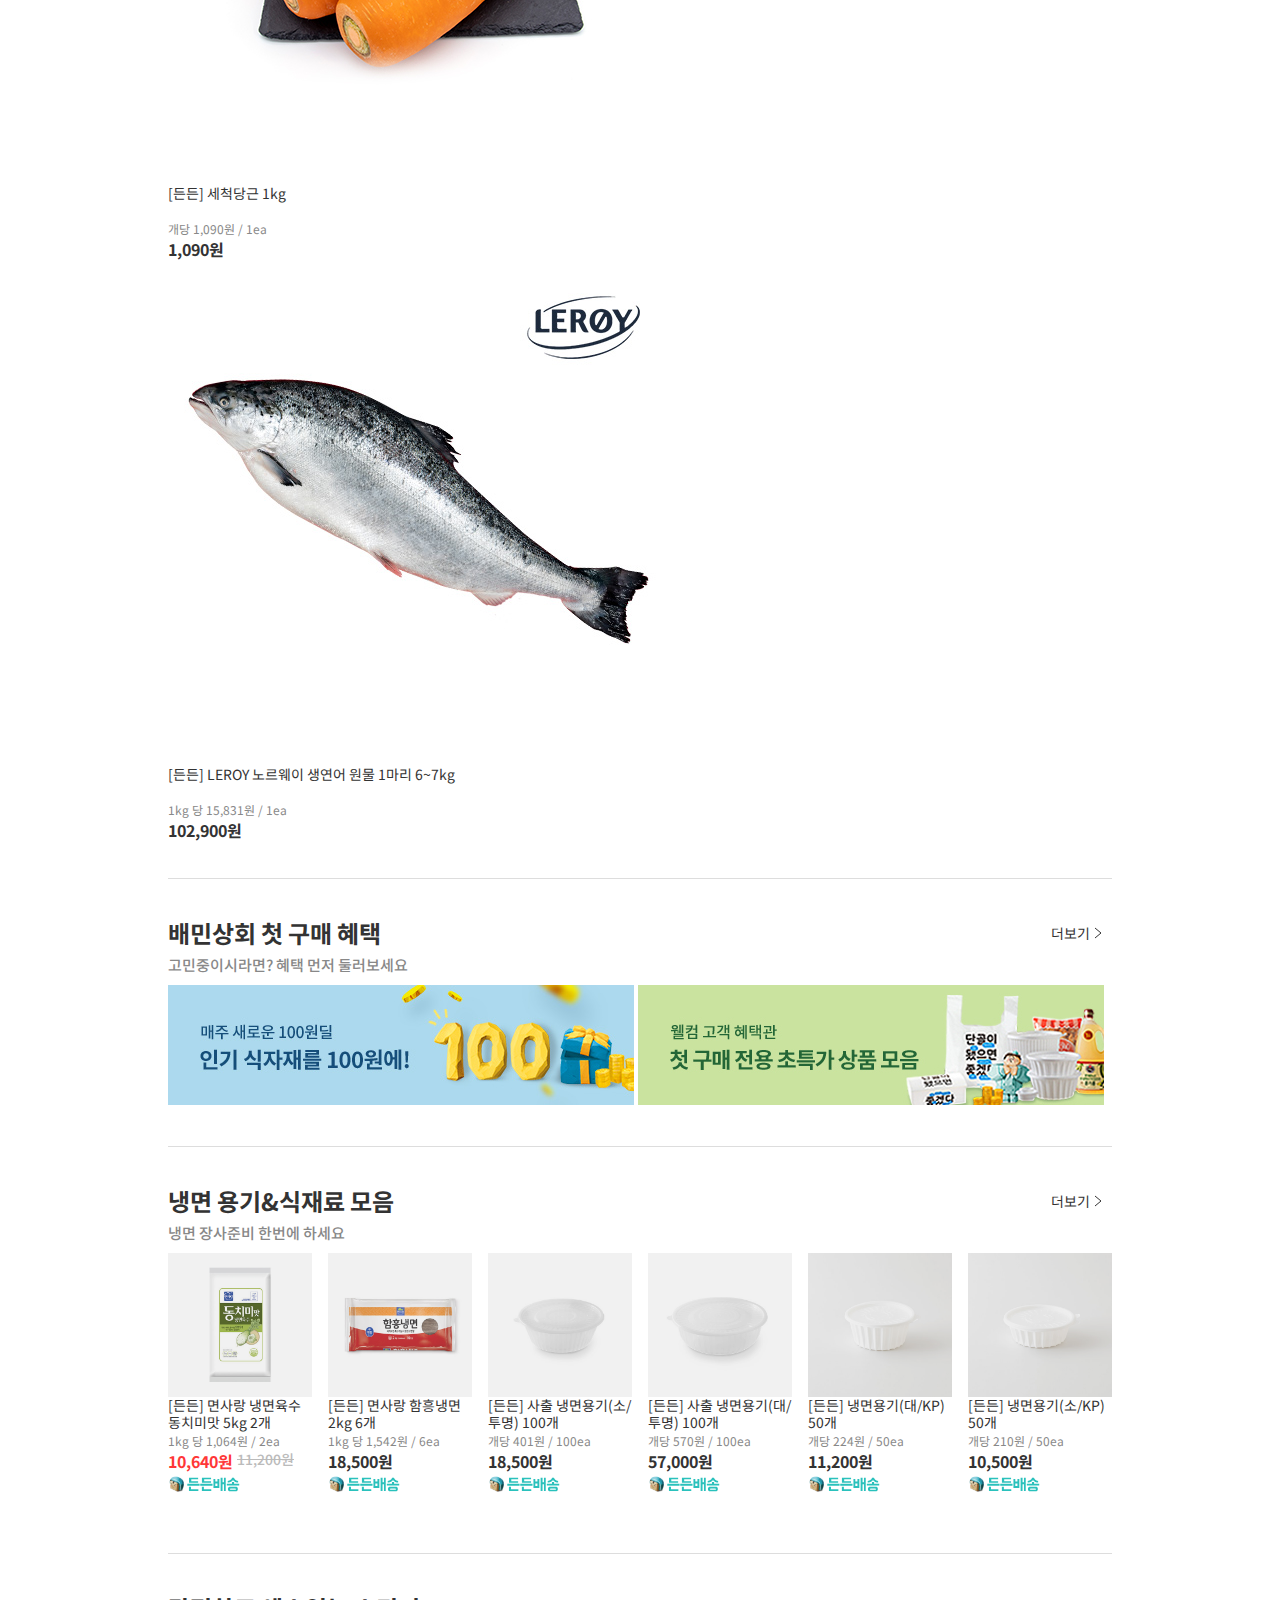
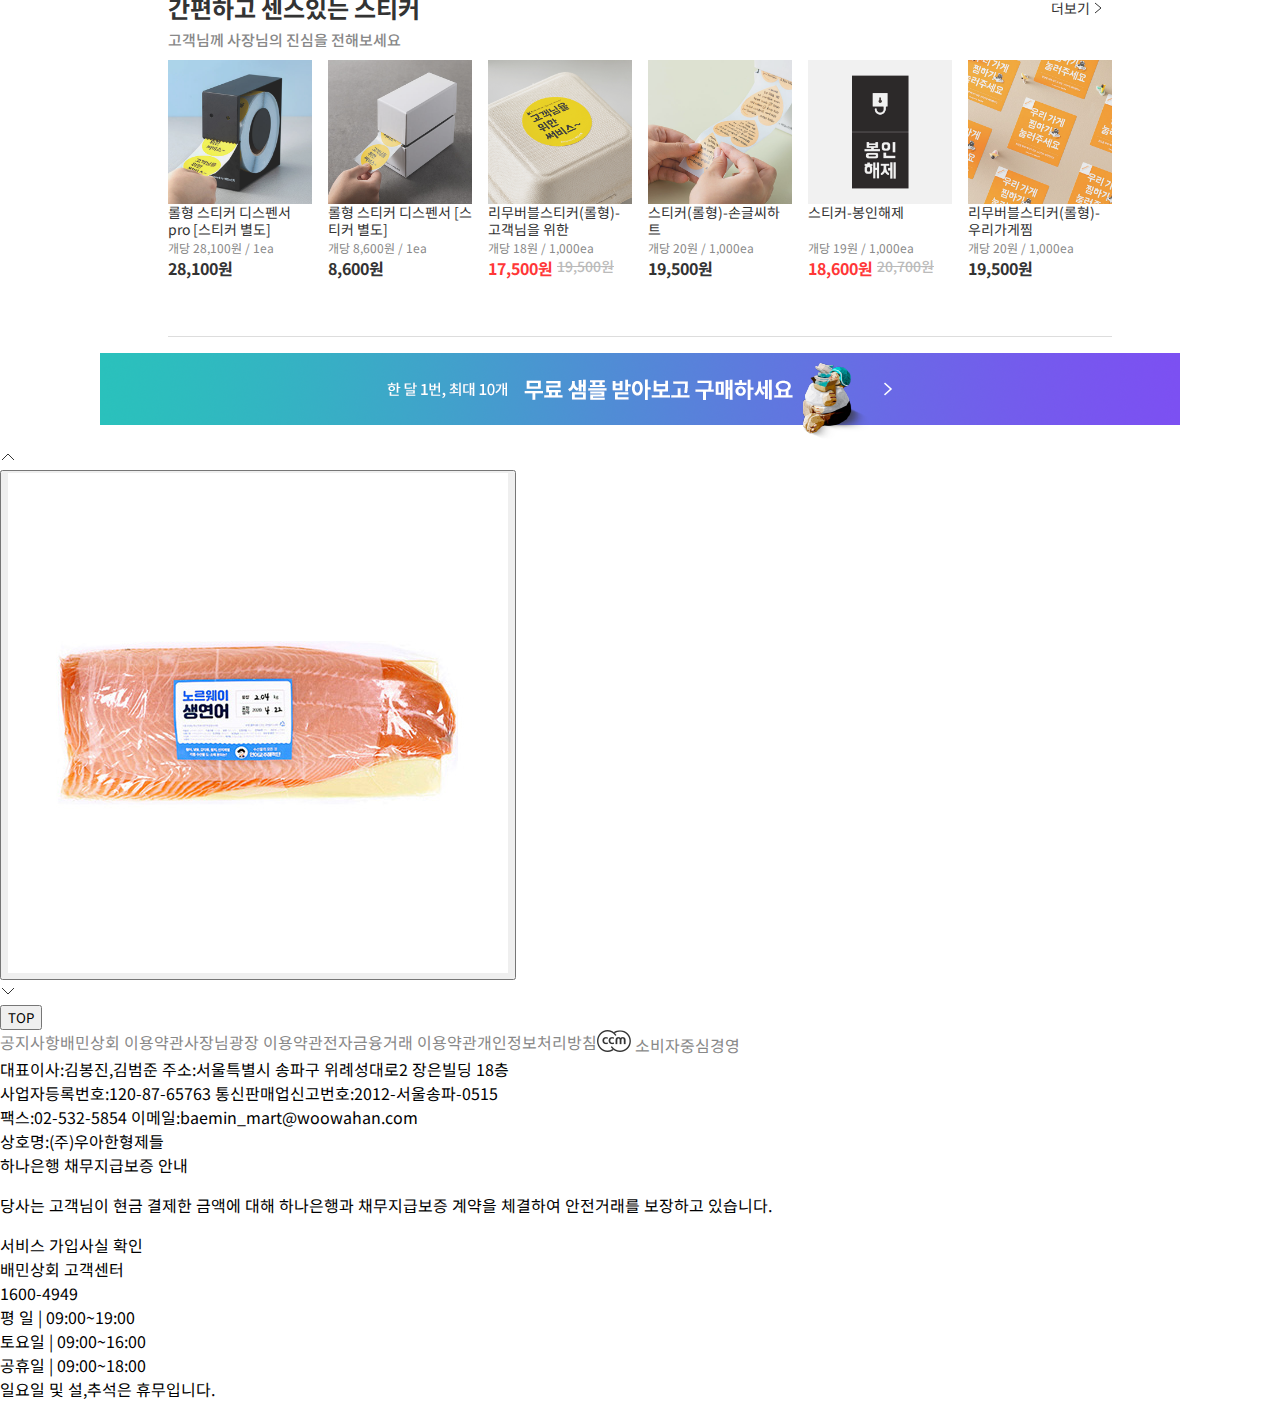
==== commit 560218f8: "Add : CSS promotion" ====
--- a/index.html
+++ b/index.html
@@ -769,7 +769,6 @@
         </section>
         <section id="icepacks" class="section">
             <div class="section__container">
-
                 <div class="section__header">
                     <h1 class="title">보냉팩/아이스팩 용품</h1>
                     <button class="more">더보기<img src="assets/icons/next.svg" alt="더보기"></button>
@@ -828,21 +827,25 @@
             </div>
         </section>
         <section id="md" class="section">
-            <div class="section__container">
-                <div class="md__left">
+            <div class="section__container promotion">
+                <div class="promotion__left">
                     <h1 class="title">배민상회 MD기획전</h1>
                     <h2 class="section__description">전문MD가 엄선한 식재료만 모았어요</h2>
                 </div>
-                <img src="assets/banners/md_best.jpg" alt="신선&가공상품 베스트">            
+                <div class="image-wrapper">
+                    <img src="assets/banners/md_best.jpg" alt="신선&가공상품 베스트" class="promotion-banner">            
+                </div>
             </div>
         </section>
         <section id="ingredients" class="section">
-            <div class="section__container">
-                <div class="ingredients__left">
+            <div class="section__container promotion">
+                <div class="promotion__left">
                     <h1 class="title">식재료 브랜드관</h1>
                     <h2 class="section__description">검증된 브랜드의 대표상품을 만나보세요</h2>
                 </div>
-                <img src="assets/banners/ingredients.jpg" alt="식재료 베스트">            
+                <div class="image-wrapper">
+                    <img src="assets/banners/ingredients.jpg" alt="식재료 베스트" class="promotion-banner">            
+                </div>
             </div>
         </section>
         <section id="fishes" class="section">
--- a/statics/style.css
+++ b/statics/style.css
@@ -269,8 +269,8 @@
 /* Best */
 .section__container {
   width: 944px;
-  margin: 36px auto 0;
-  padding-bottom: 36px;
+  margin: 0 auto;
+  padding: 36px 0;
   display: flex;
   flex-direction: column;
   border-bottom: 1px solid var(--light-white);
@@ -412,3 +412,38 @@
 .standard:hover .standard-icon {
   transform: scale(var(--scale-rate));
 }
+
+/* 기획전 */
+.promotion {
+  flex-direction: row;
+  justify-content: space-between;
+}
+
+.promotion .image-wrapper {
+  border-radius: 8px;
+}
+
+.promotion-banner {
+  width: 624px;
+  height: 144px;
+  transition: all var(--transition-duration) linear;
+  cursor: pointer;
+}
+
+.promotion-banner:hover {
+  transform: scale(var(--scale-rate));
+}
+
+.goods__title {
+  text-overflow: ellipsis;
+  align-items: center;
+  display: -webkit-box;
+  overflow: hidden;
+  white-space: normal;
+  width: 100%;
+  line-height: 1.2;
+  height: 2.5em;
+  -webkit-line-clamp: 2;
+  -webkit-box-orient: vertical;
+  word-break: break-word;
+}
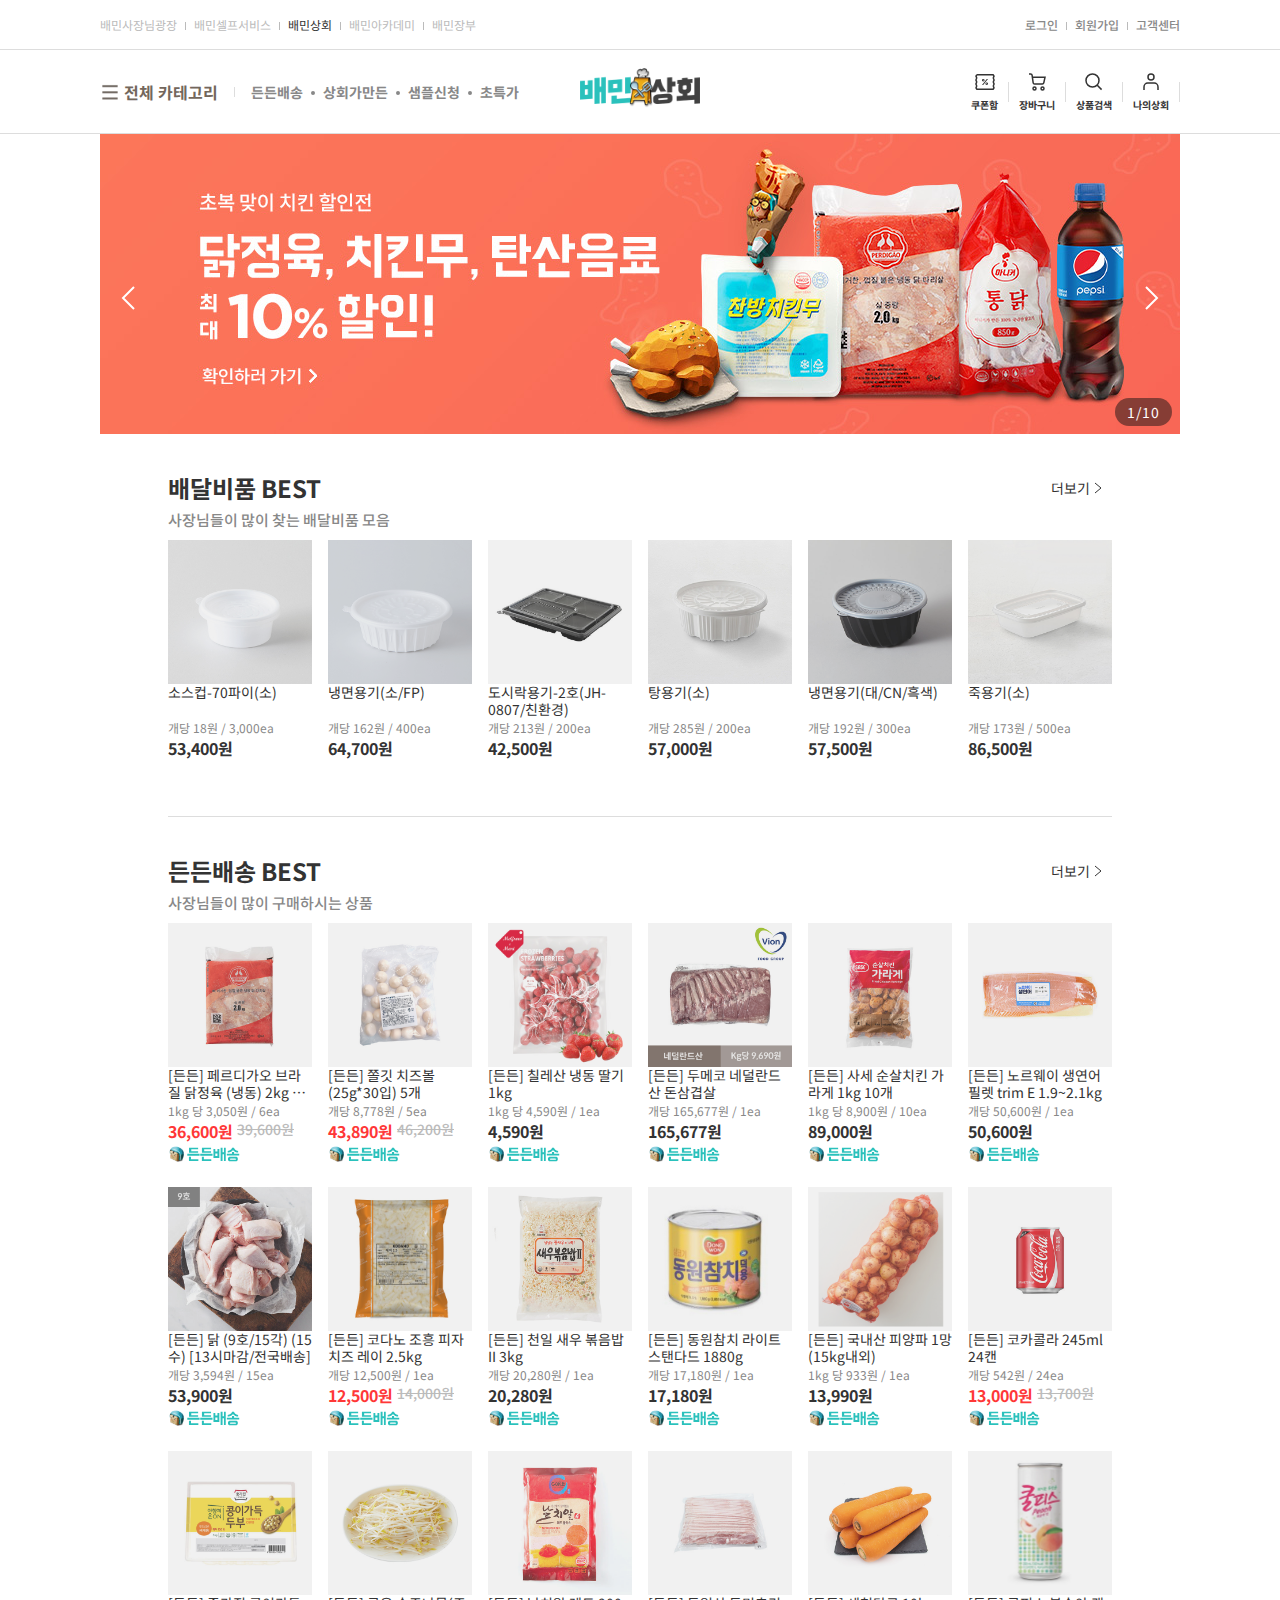
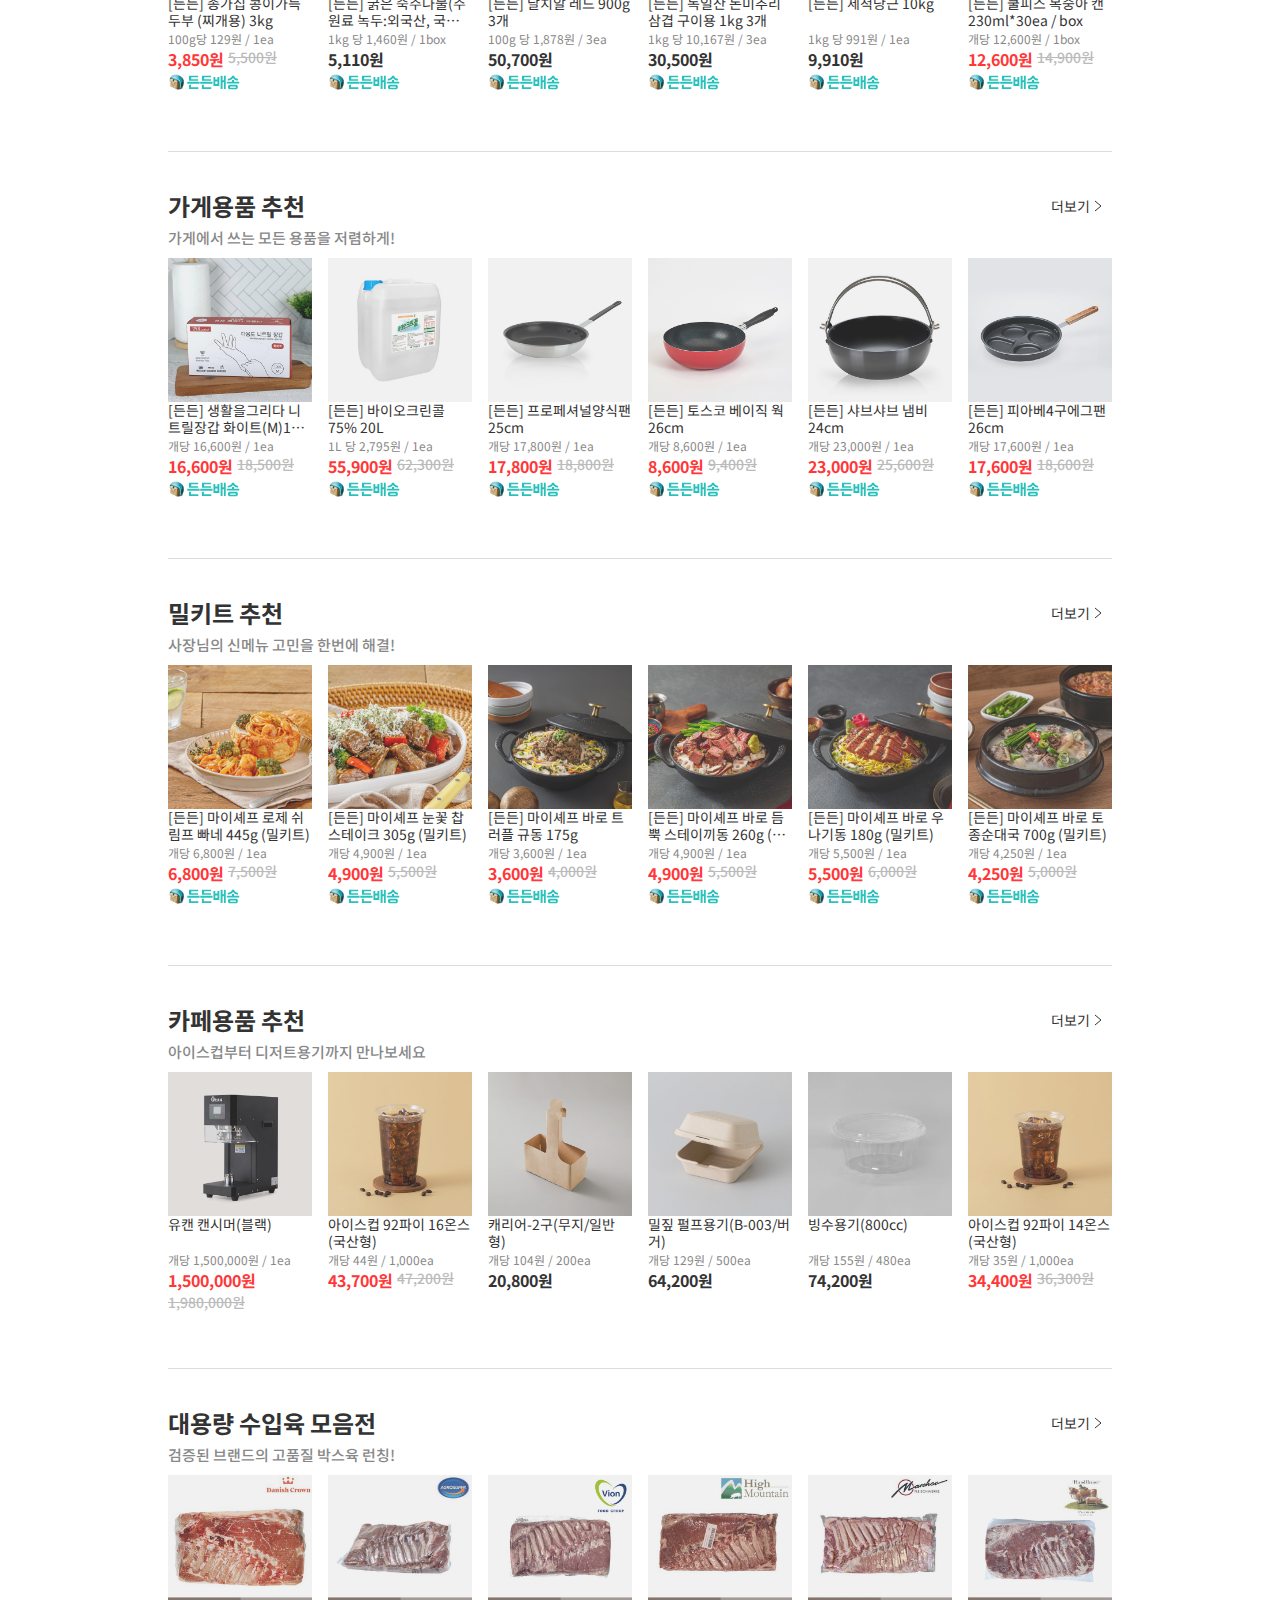
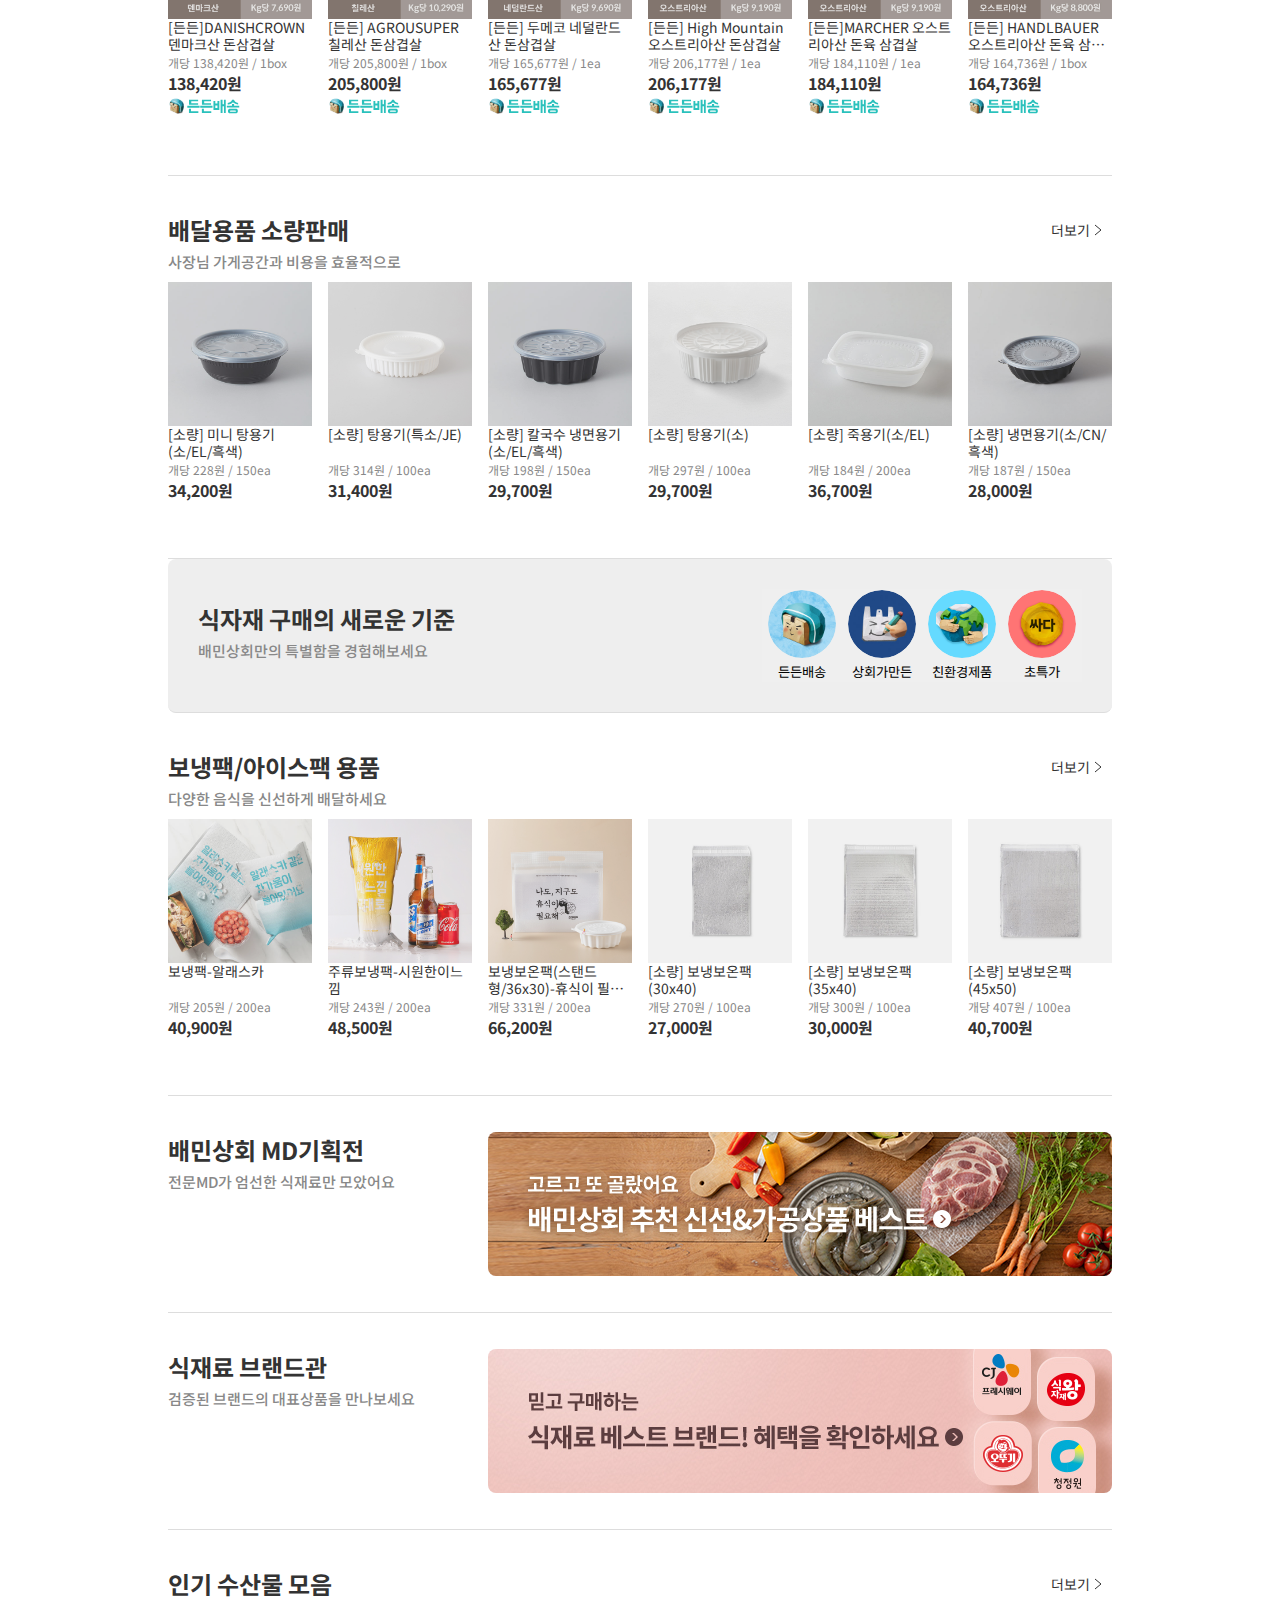
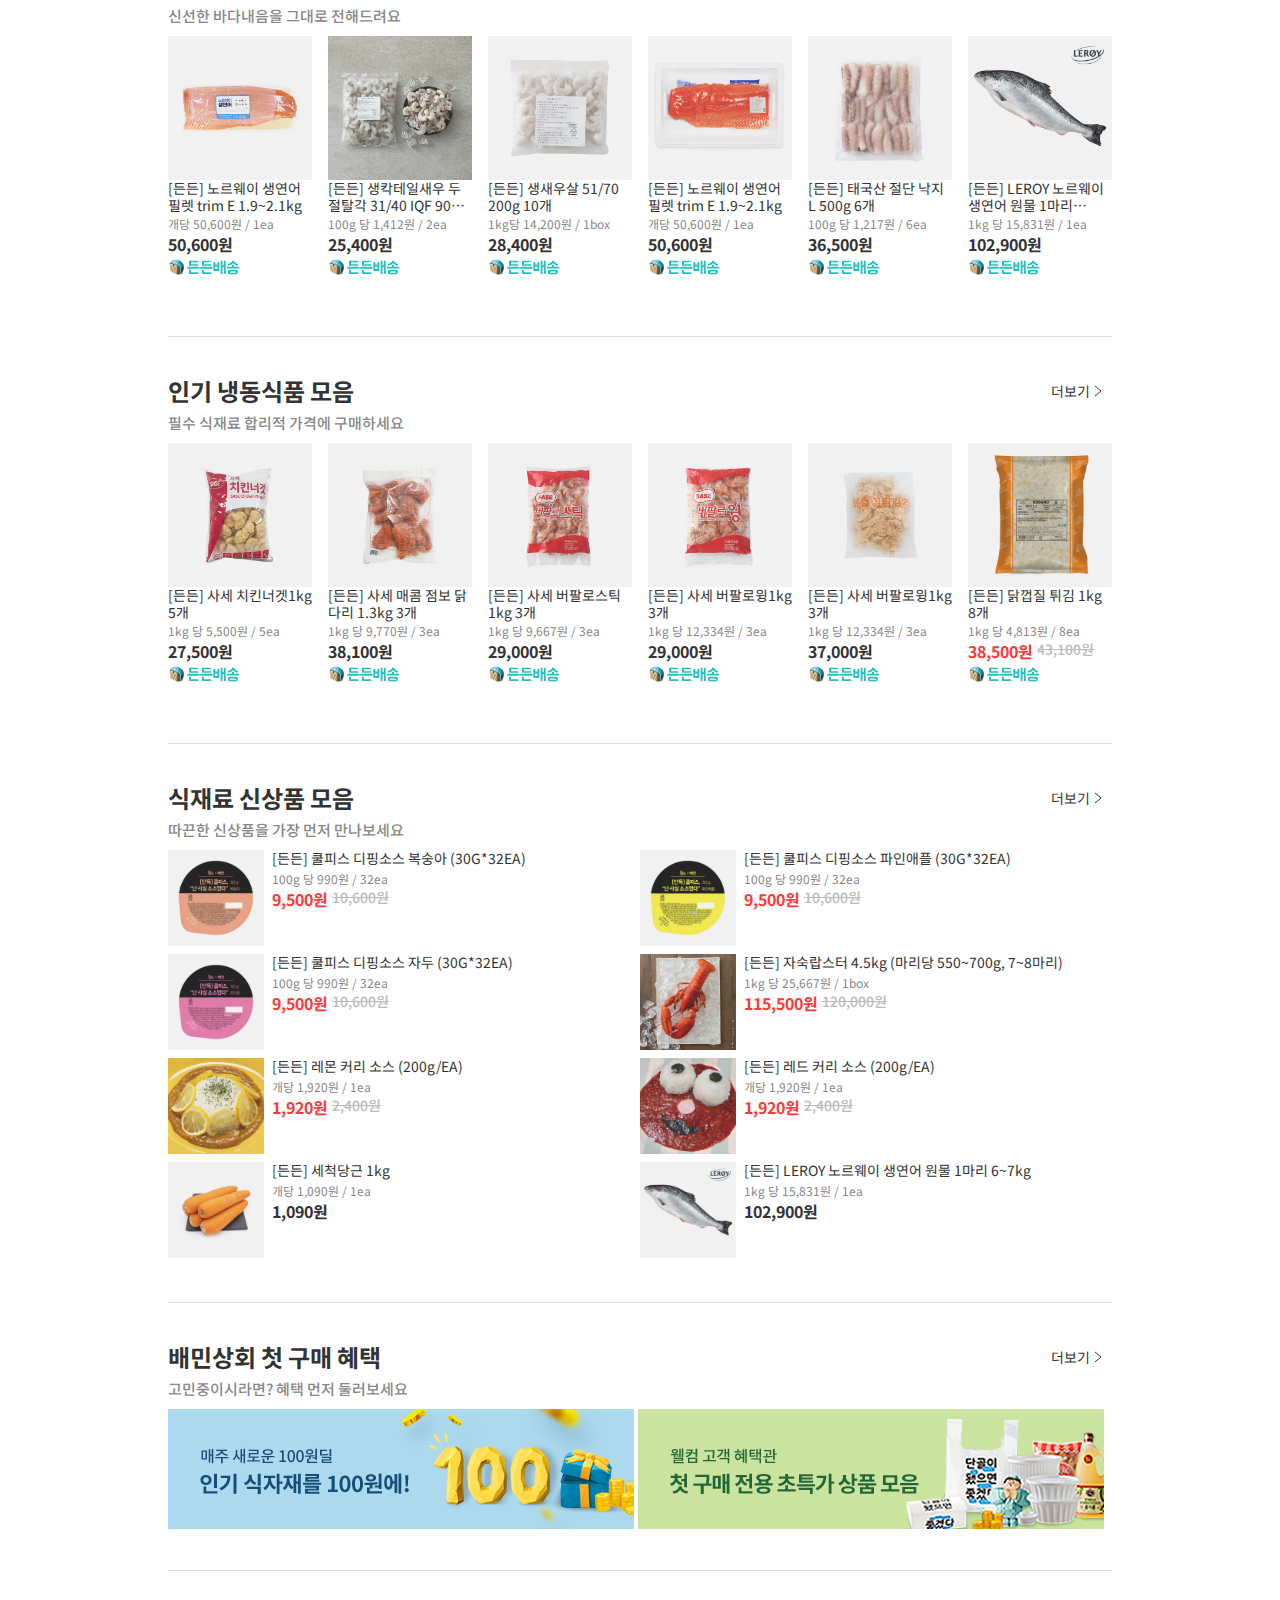
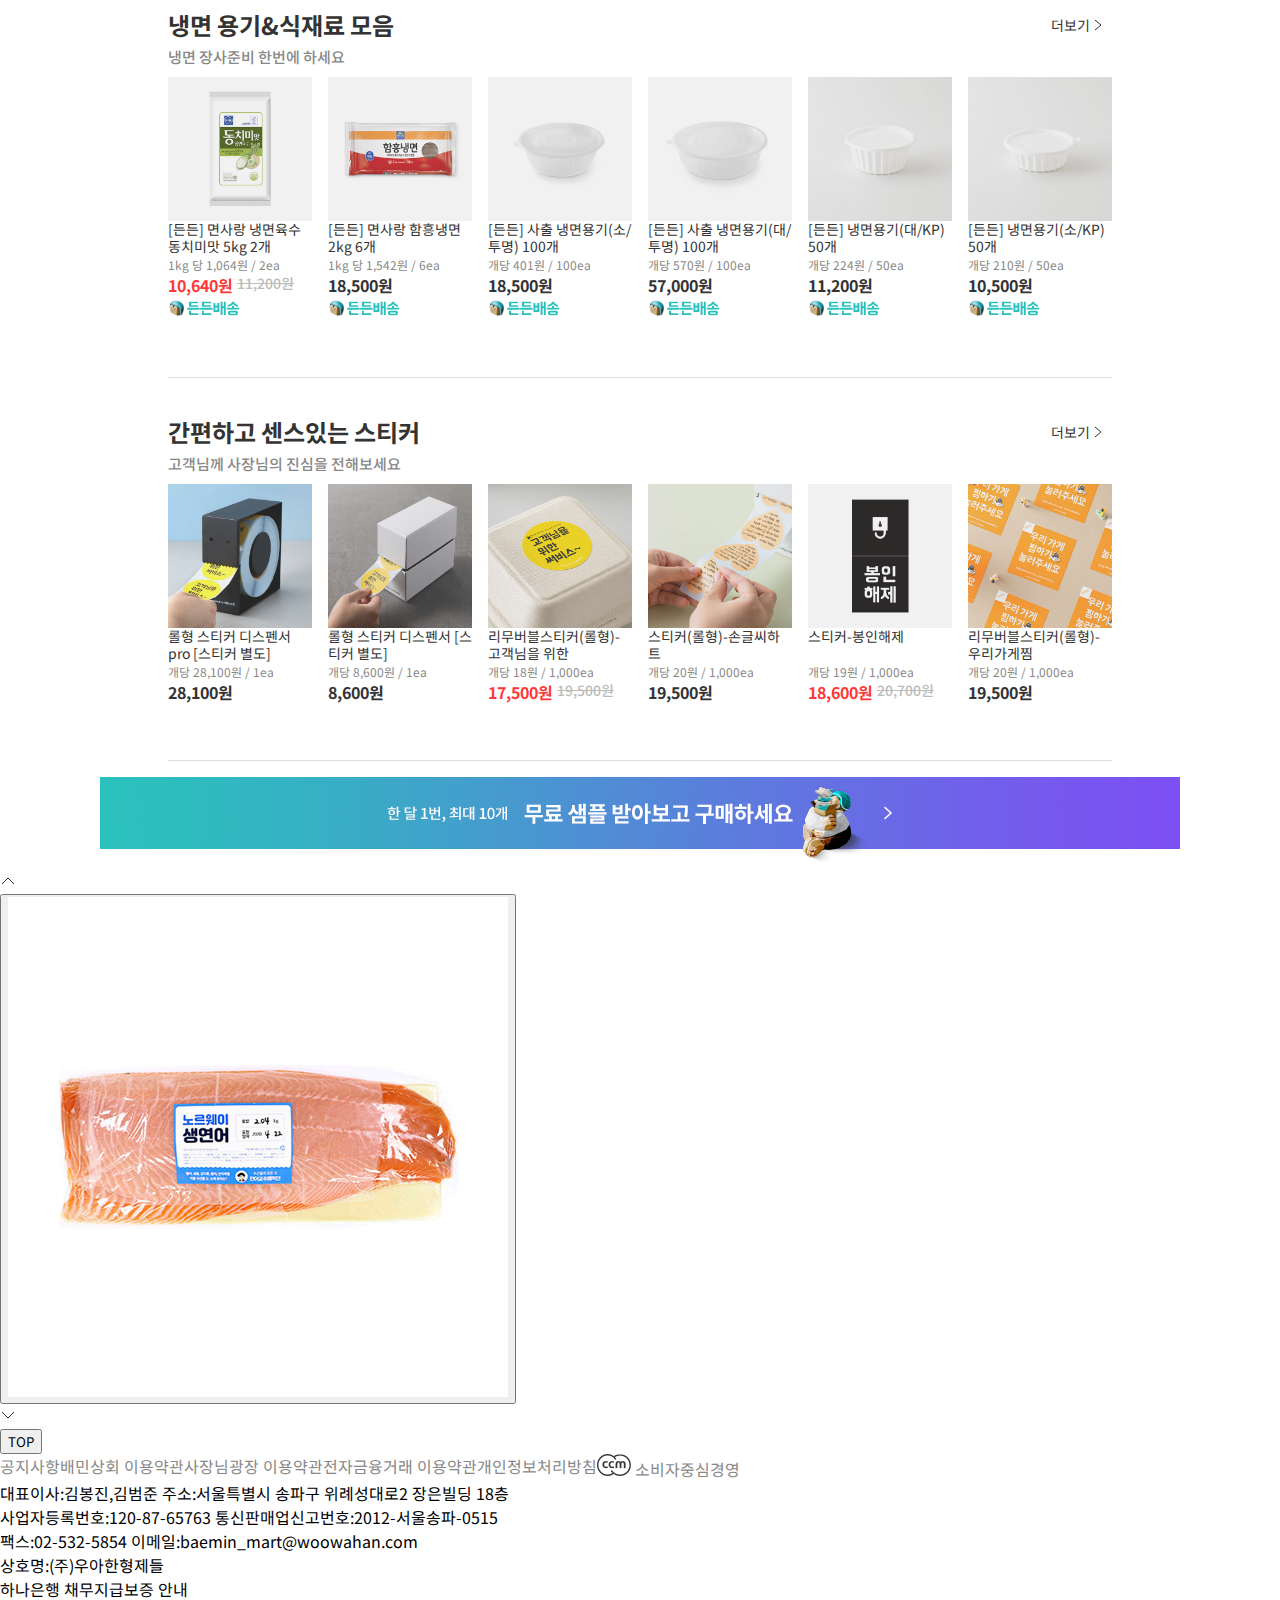
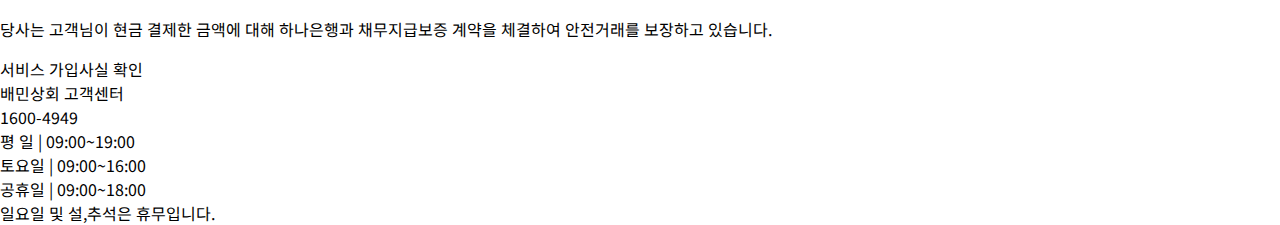
==== commit 8e87f82d: "Add : CSS news" ====
--- a/index.html
+++ b/index.html
@@ -916,7 +916,6 @@
         </section>
         <section id="freezes" class="section">
             <div class="section__container">
-
                 <div class="section__header">
                     <h1 class="title">인기 냉동식품 모음</h1>
                     <button class="more">더보기<img src="assets/icons/next.svg" alt="더보기"></button>
@@ -986,16 +985,15 @@
         </section>
         <section id="news" class="section">
             <div class="section__container">
-
                 <div class="section__header">
                     <h1 class="title">식재료 신상품 모음</h1>
                     <button class="more">더보기<img src="assets/icons/next.svg" alt="더보기"></button>
                 </div>
                 <h2 class="section__description">따끈한 신상품을 가장 먼저 만나보세요</h2>
-                <div class="news-container">
+                <div class="news__container">
                     <div class="new">
                         <div class="new-wrapper">
-                            <img src="assets/data/newest/new1.jpg" alt="상품">
+                            <img src="assets/data/newest/new1.jpg" alt="상품" class="new-img">
                             <div class="sale-percent">10%</div>
                         </div>
                         <div class="new__content">
@@ -1009,7 +1007,7 @@
                     </div>
                     <div class="new">
                         <div class="new-wrapper">
-                            <img src="assets/data/newest/new2.jpg" alt="상품">
+                            <img src="assets/data/newest/new2.jpg" alt="상품" class="new-img">
                             <div class="sale-percent">10%</div>
                         </div>
                         <div class="new__content">
@@ -1023,7 +1021,7 @@
                     </div>
                     <div class="new">
                         <div class="new-wrapper">
-                            <img src="assets/data/newest/new3.jpg" alt="상품">
+                            <img src="assets/data/newest/new3.jpg" alt="상품" class="new-img">
                             <div class="sale-percent">10%</div>
                         </div>
                         <div class="new__content">
@@ -1037,7 +1035,7 @@
                     </div>
                     <div class="new">
                         <div class="new-wrapper">
-                            <img src="assets/data/newest/new4.jpg" alt="상품">
+                            <img src="assets/data/newest/new4.jpg" alt="상품" class="new-img">
                             <div class="sale-percent">3%</div>
                         </div>
                         <div class="new__content">
@@ -1051,7 +1049,7 @@
                     </div>
                     <div class="new">
                         <div class="new-wrapper">
-                            <img src="assets/data/newest/new5.jpg" alt="상품">
+                            <img src="assets/data/newest/new5.jpg" alt="상품" class="new-img">
                             <div class="sale-percent">20%</div>
                         </div>
                         <div class="new__content">
@@ -1065,7 +1063,7 @@
                     </div>
                     <div class="new">
                         <div class="new-wrapper">
-                            <img src="assets/data/newest/new6.jpg" alt="상품">
+                            <img src="assets/data/newest/new6.jpg" alt="상품" class="new-img">
                             <div class="sale-percent">20%</div>
                         </div>
                         <div class="new__content">
@@ -1079,7 +1077,7 @@
                     </div>
                     <div class="new">
                         <div class="new-wrapper">
-                            <img src="assets/data/newest/new7.jpg" alt="상품">
+                            <img src="assets/data/newest/new7.jpg" alt="상품" class="new-img">
                         </div>
                         <div class="new__content">
                             <div class="goods__title">[든든] 세척당근 1kg</div>
@@ -1089,7 +1087,7 @@
                     </div>
                     <div class="new">
                         <div class="new-wrapper">
-                            <img src="assets/data/newest/new8.jpg" alt="상품">
+                            <img src="assets/data/newest/new8.jpg" alt="상품" class="new-img">
                         </div>
                         <div class="new__content">
                             <div class="goods__title">[든든] LEROY 노르웨이 생연어 원물 1마리 6~7kg</div>
--- a/statics/style.css
+++ b/statics/style.css
@@ -447,3 +447,47 @@
   -webkit-box-orient: vertical;
   word-break: break-word;
 }
+
+/* News */
+.news__container {
+  display: flex;
+  flex-wrap: wrap;
+}
+
+.new {
+  width: 50%;
+  display: flex;
+  margin-bottom: 8px;
+  cursor: pointer;
+}
+
+.new-wrapper {
+  width: 96px;
+  height: 96px;
+  margin-right: 8px;
+  background-color: var(--light-grey);
+}
+
+.new-img {
+  width: 100%;
+  height: 100%;
+  opacity: 0.8;
+  transition: all var(--transition-duration) ease-in;
+}
+
+.new:hover .goods__title {
+  text-decoration: underline;
+}
+
+.new:hover .new-img {
+  transform: scale(var(--scale-rate));
+}
+
+.new__content {
+  display: flex;
+  flex-direction: column;
+}
+
+.new__content .goods__title {
+  height: 20px;
+}
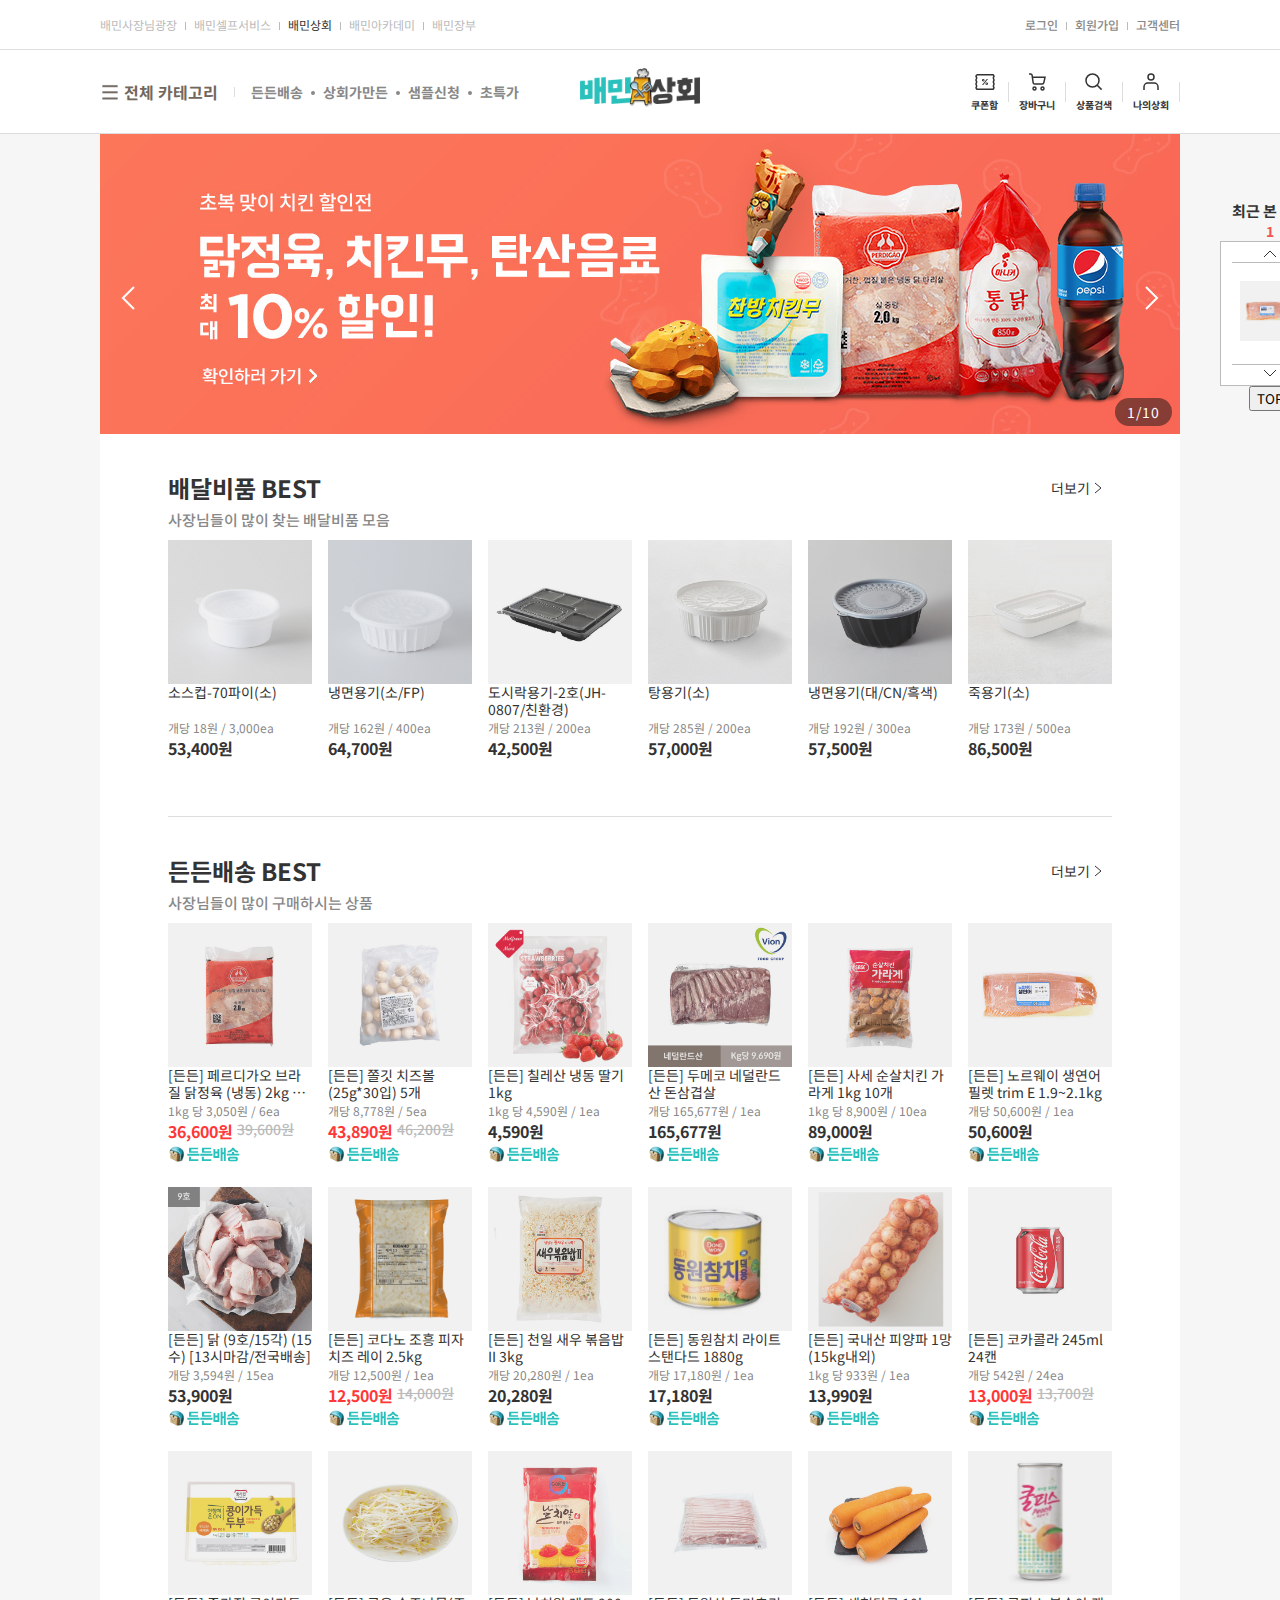
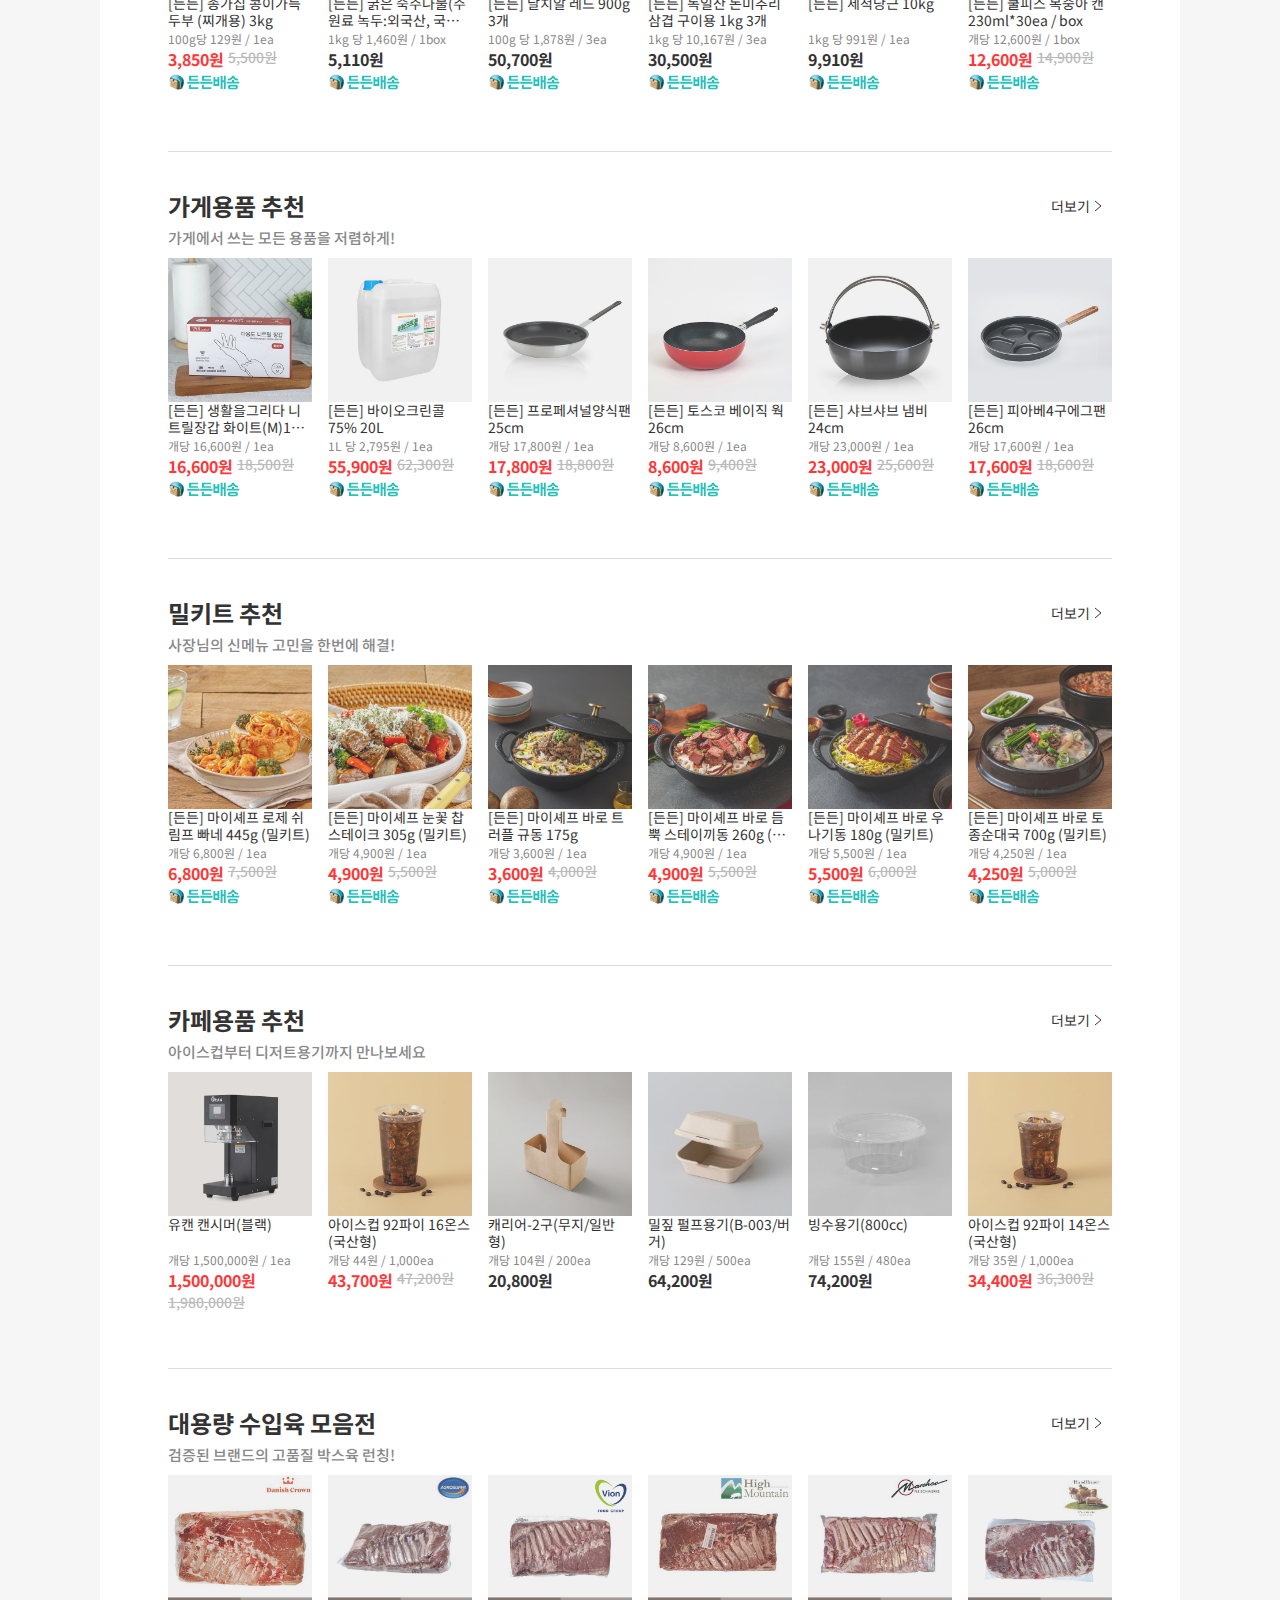
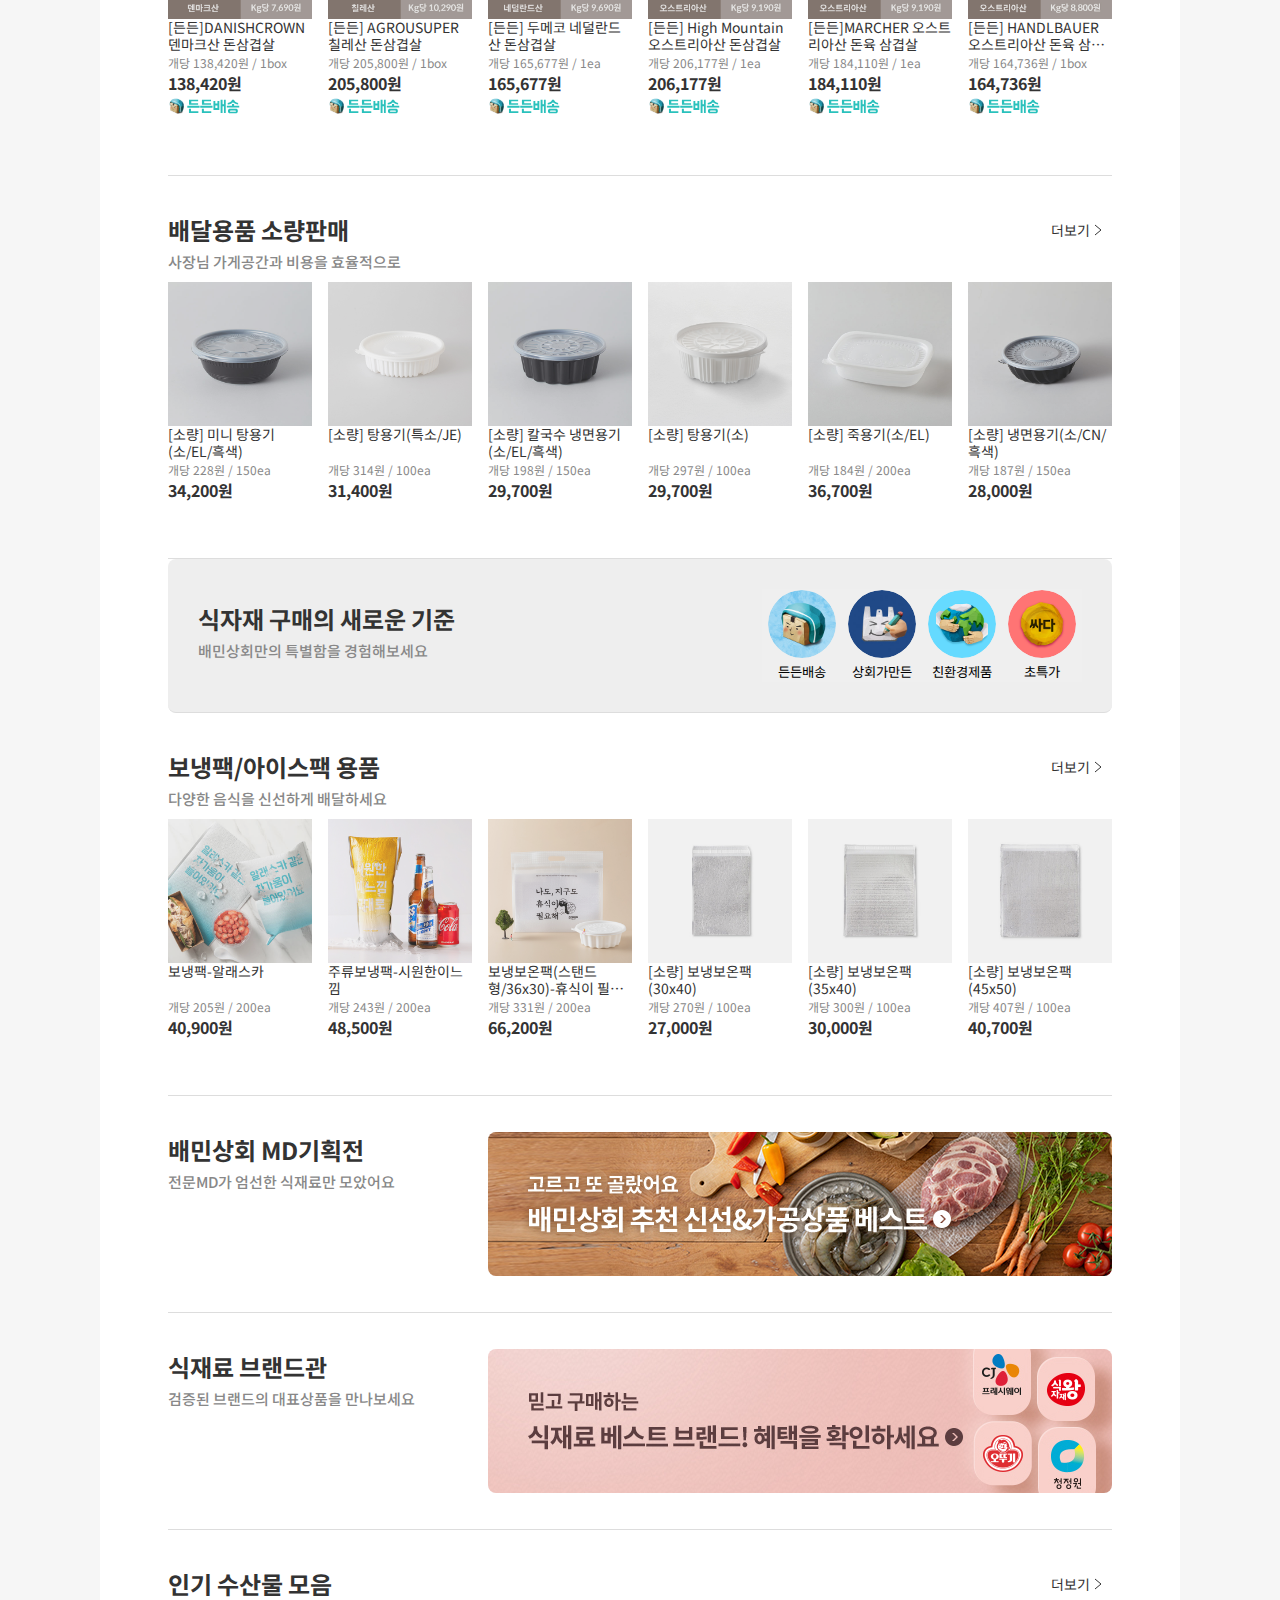
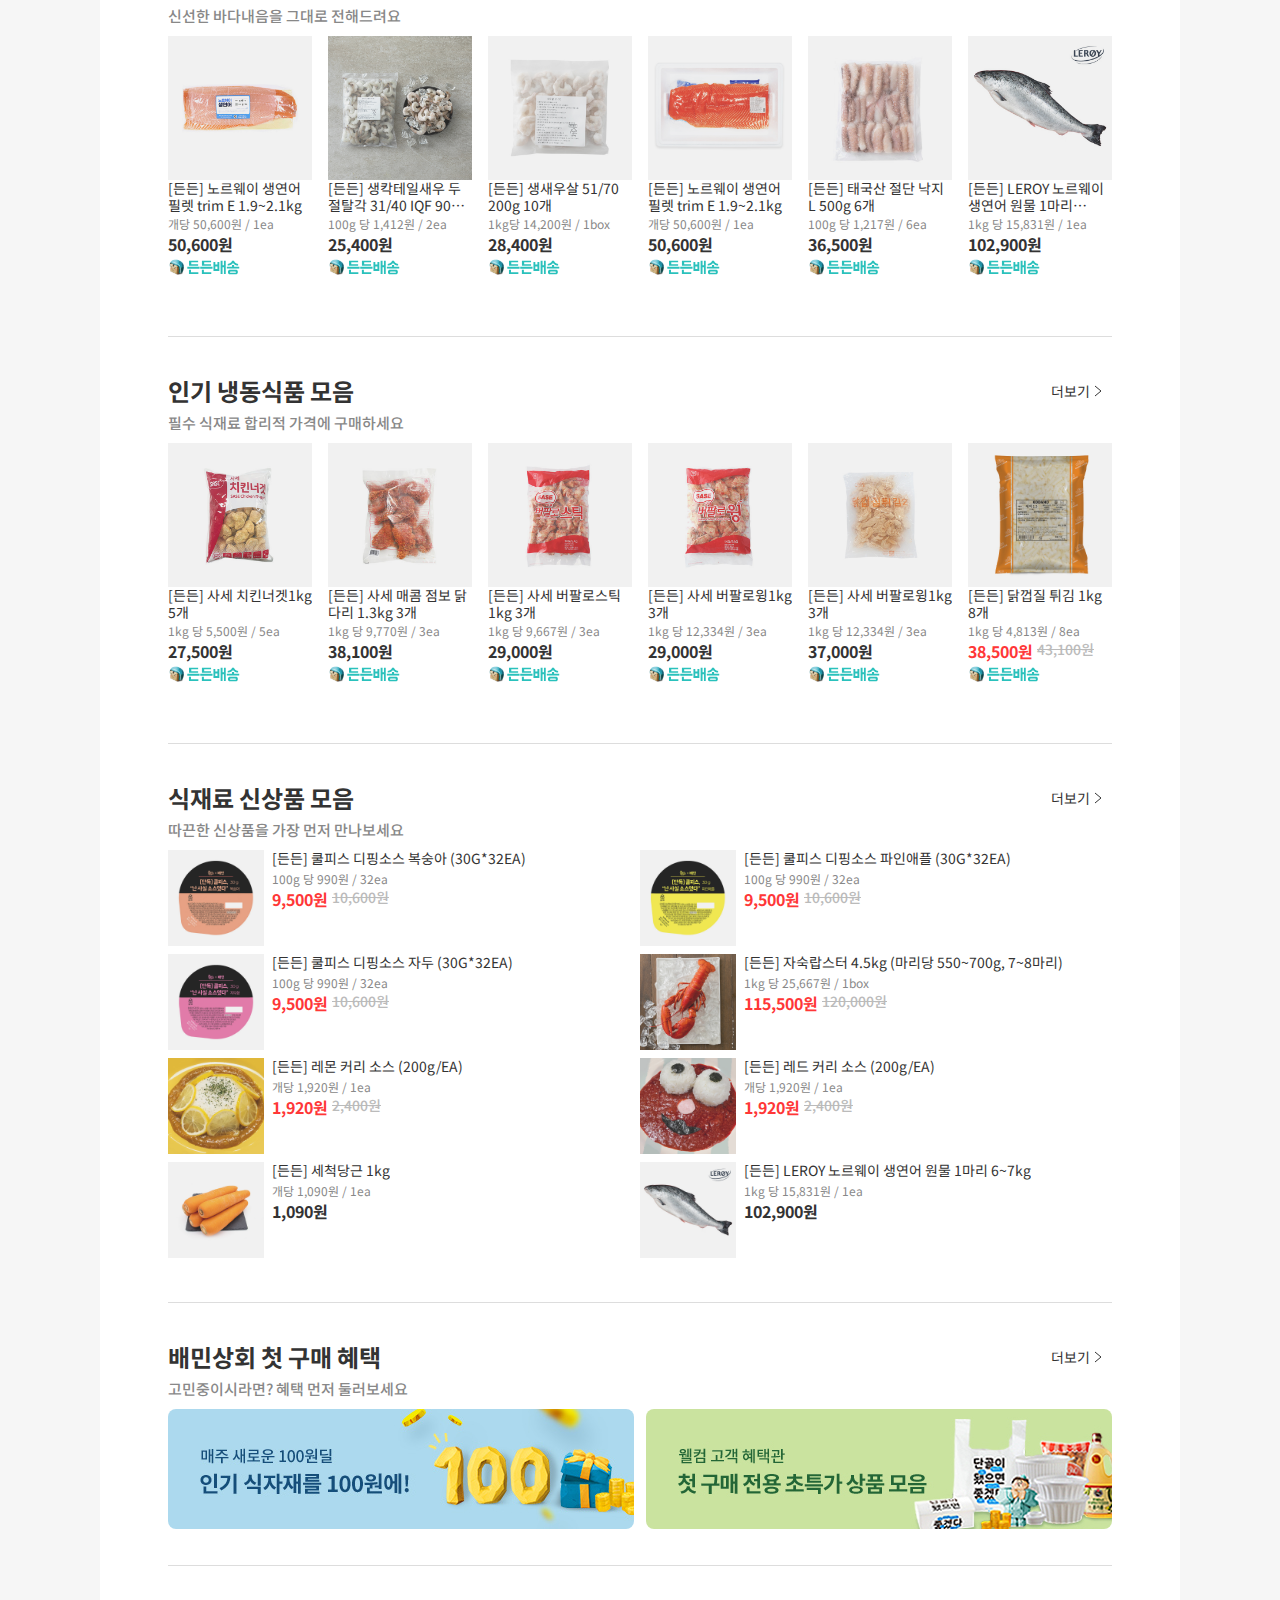
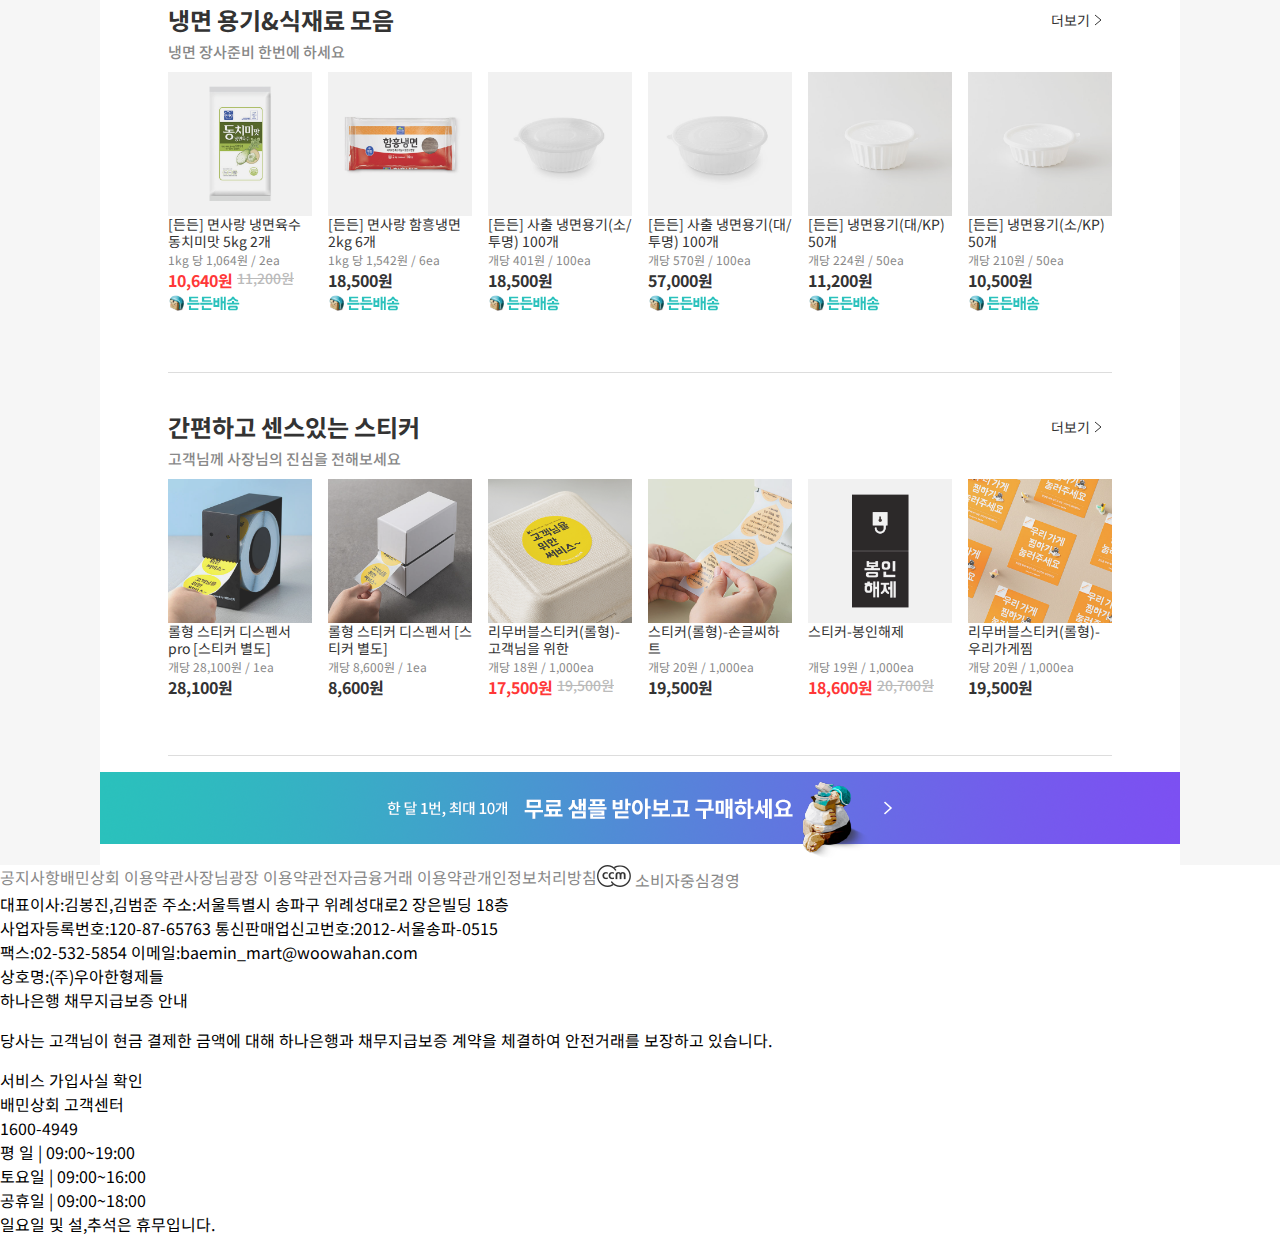
==== commit c99f8bda: "Add : CSS aside" ====
--- a/index.html
+++ b/index.html
@@ -1253,10 +1253,19 @@
         </section>
     </main>
     <aside id="recent" class="recent">
+        <div class="recent__title">최근 본 상품</div>
+        <div class="recent__count">1</div>
         <div class="recent__list">
             <img src="assets/icons/up.svg" alt="up">
             <div class="recent__items">
-                <button><img src="assets/data/fishes/fish1.jpg" alt="상품"></button>
+                <div class="recent__item">
+                    <button class="item">
+                        <img src="assets/data/fishes/fish1.jpg" alt="상품">
+                    </button>
+                    <button class="delete">
+                        <img src="assets/icons/delete.svg" alt="삭제">
+                    </button>
+                </div>
             </div>
             <img src="assets/icons/down.svg" alt="down">
         </div>
--- a/statics/style.css
+++ b/statics/style.css
@@ -70,10 +70,15 @@
   color: var(--grey);
 }
 
+main {
+  background-color: #f6f6f6;
+}
+
 .section {
   width: var(--page-size);
   margin: auto;
   cursor: default;
+  background-color: var(--white);
 }
 
 .icon {
@@ -491,3 +496,108 @@
 .new__content .goods__title {
   height: 20px;
 }
+
+/* Welcome */
+.welcome-container {
+  display: flex;
+  justify-content: space-between;
+}
+
+.welcome-container img {
+  border-radius: 8px;
+  cursor: pointer;
+}
+
+/* recent */
+.recent {
+  position: absolute;
+  left: 50%;
+  width: 100px;
+  margin-left: 580px;
+  top: 200px;
+  display: flex;
+  flex-direction: column;
+  align-items: center;
+}
+
+.recent__title {
+  color: var(--black);
+  font-weight: var(--font-weight-bold);
+  font-size: var(--font-medium);
+}
+
+.recent__count {
+  color: #f45452;
+  font-weight: var(--font-weight-bold);
+  font-size: var(--font-14);
+}
+
+.recent__list {
+  background-color: var(--white);
+  border: 1px solid var(--light-grey);
+  padding: 4px;
+  display: flex;
+  flex-direction: column;
+  align-items: center;
+  color: var(--light-grey);
+  width: 100px;
+}
+
+.recent__items {
+  padding: 8px;
+  border-top: 1px solid var(--light-grey);
+  border-bottom: 1px solid var(--light-grey);
+  display: flex;
+  flex-direction: column;
+  align-items: center;
+}
+
+.recent__items .item {
+  width: 60px;
+  height: 60px;
+  border: none;
+  outline: none;
+  background-color: var(--light-grey);
+  padding: 0;
+}
+
+.recent__items img {
+  width: 60px;
+  height: 60px;
+  opacity: 0.8;
+}
+
+.recent__item {
+  margin: 10px 0;
+  position: relative;
+}
+
+.delete {
+  display: none;
+  position: absolute;
+  width: 16px;
+  height: 16px;
+  padding: 0;
+  right: -8px;
+  top: -8px;
+  border-radius: 50%;
+  border: none;
+  background-color: var(--grey);
+  text-align: center;
+  line-height: 16px;
+}
+
+.delete img {
+  width: 12px;
+  height: 12px;
+}
+
+.recent__item:hover {
+  border: 1px solid var(--light-grey);
+}
+
+.recent__item:hover .delete {
+  display: flex;
+  justify-content: center;
+  align-items: center;
+}
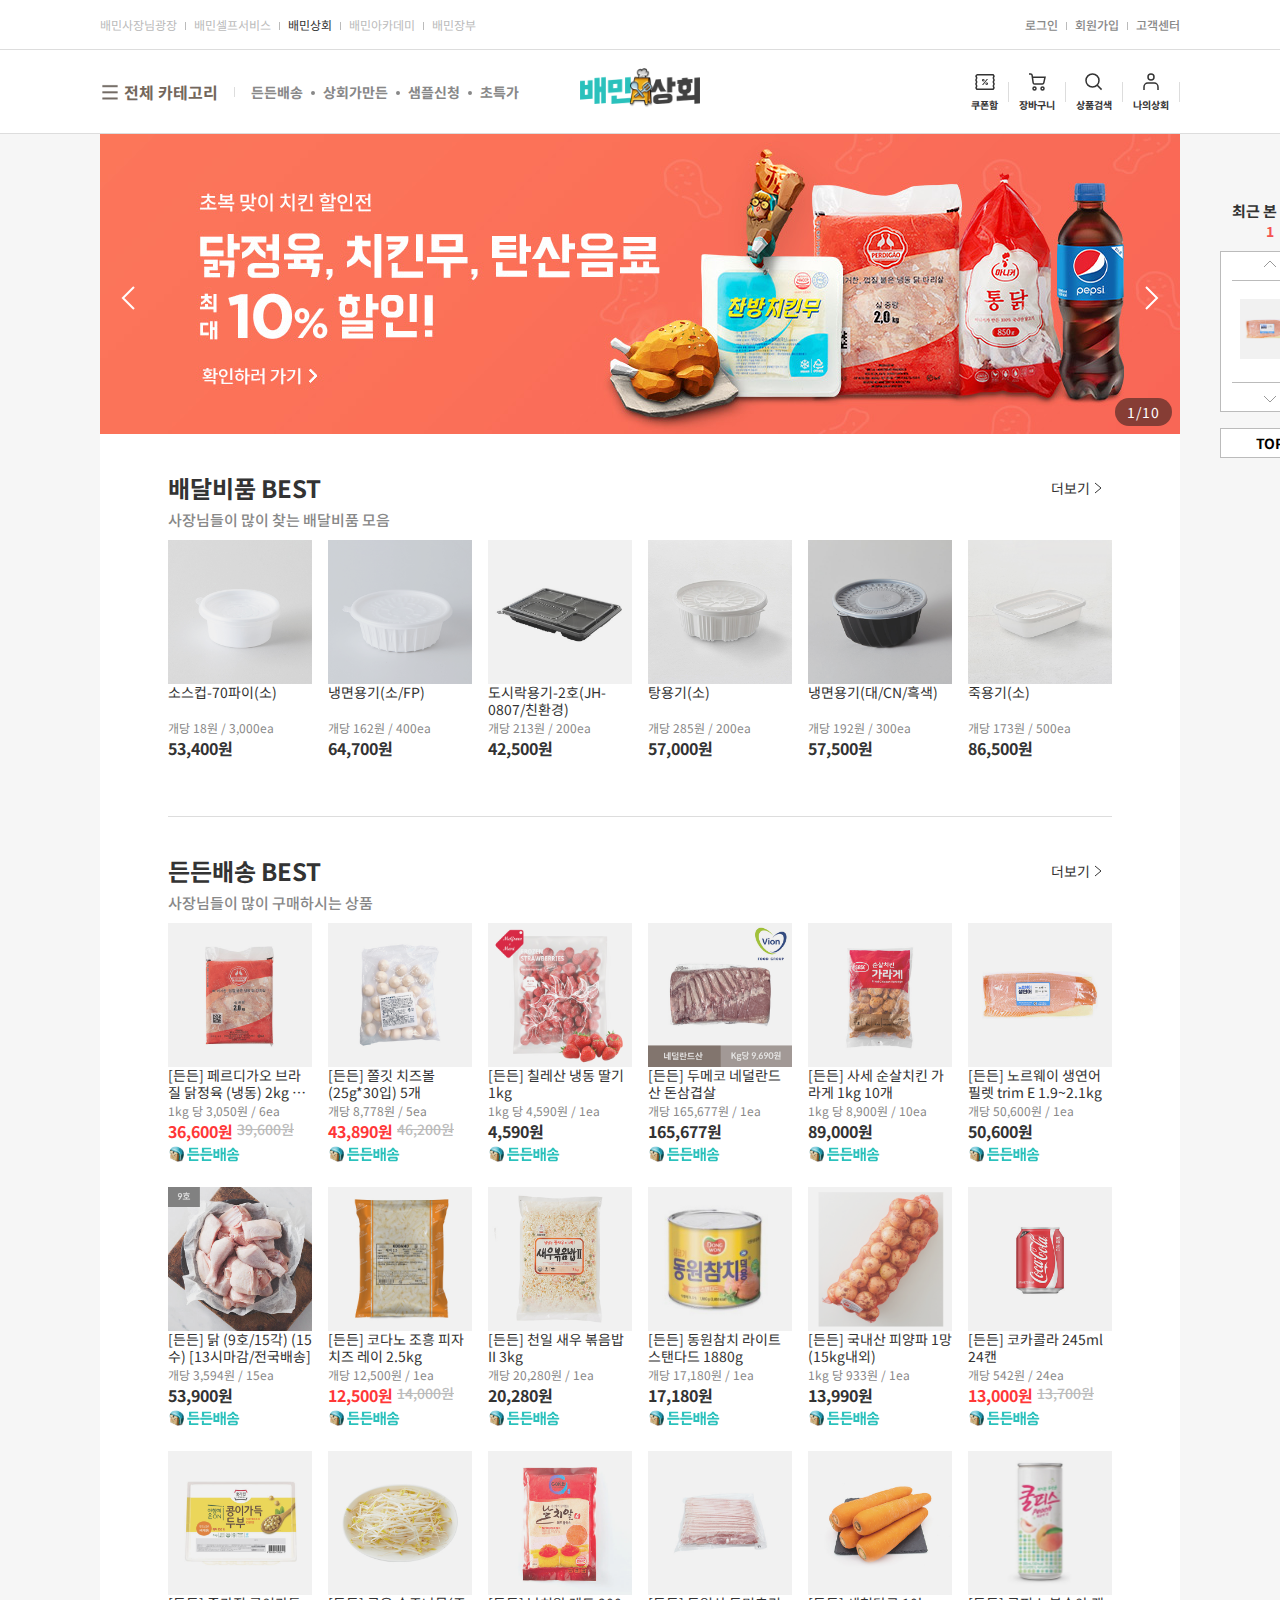
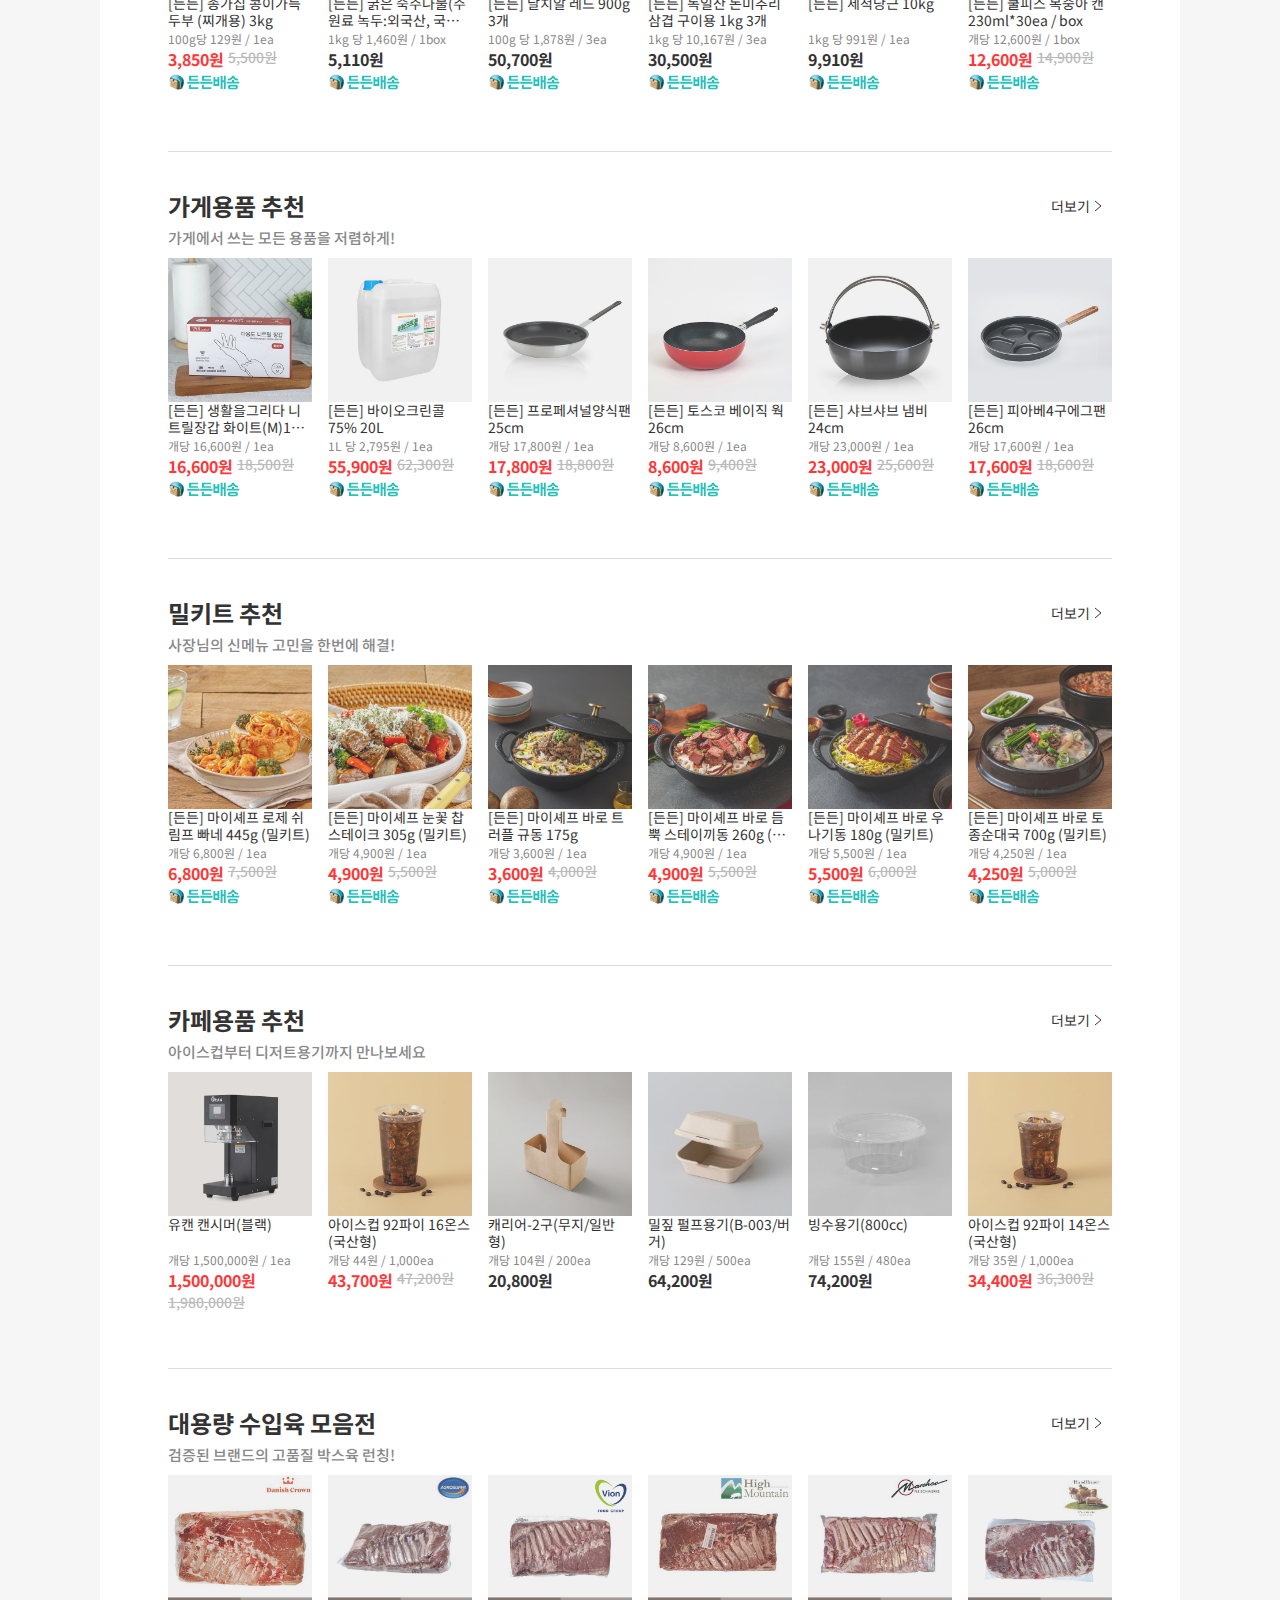
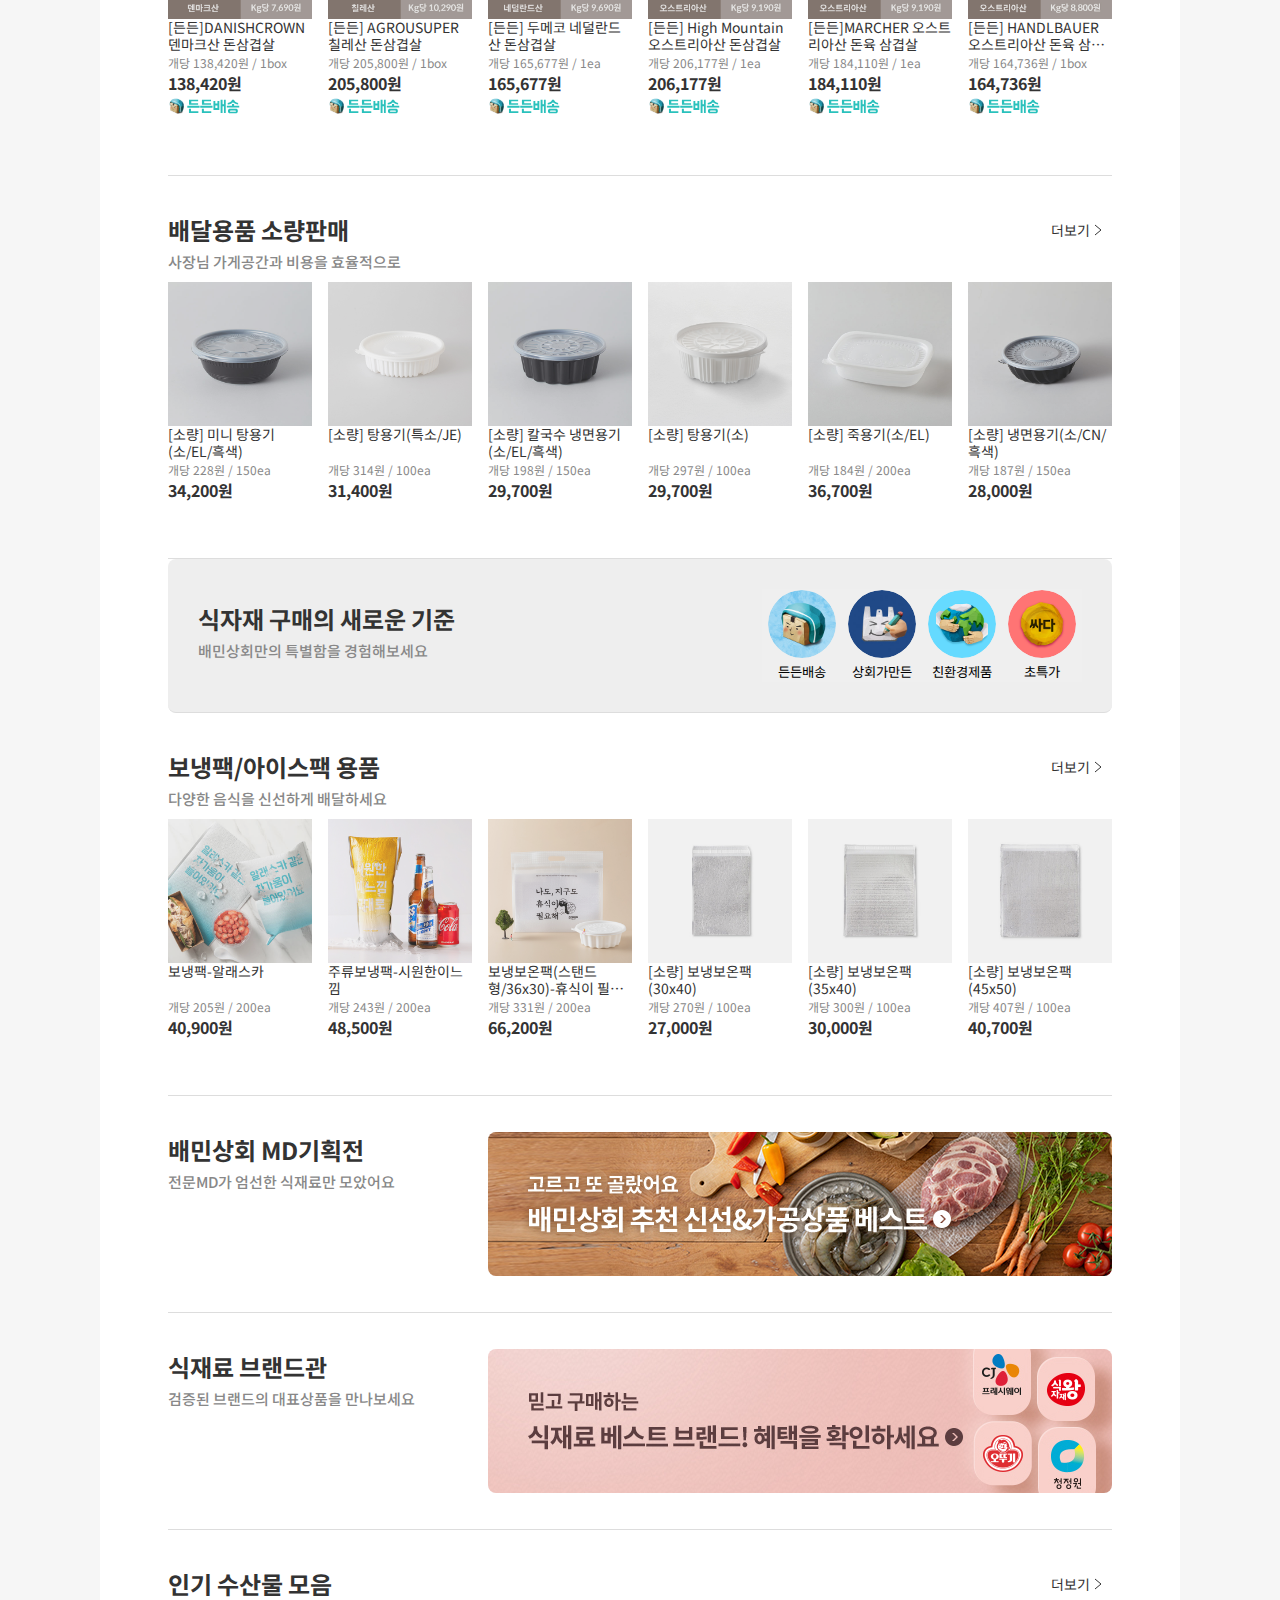
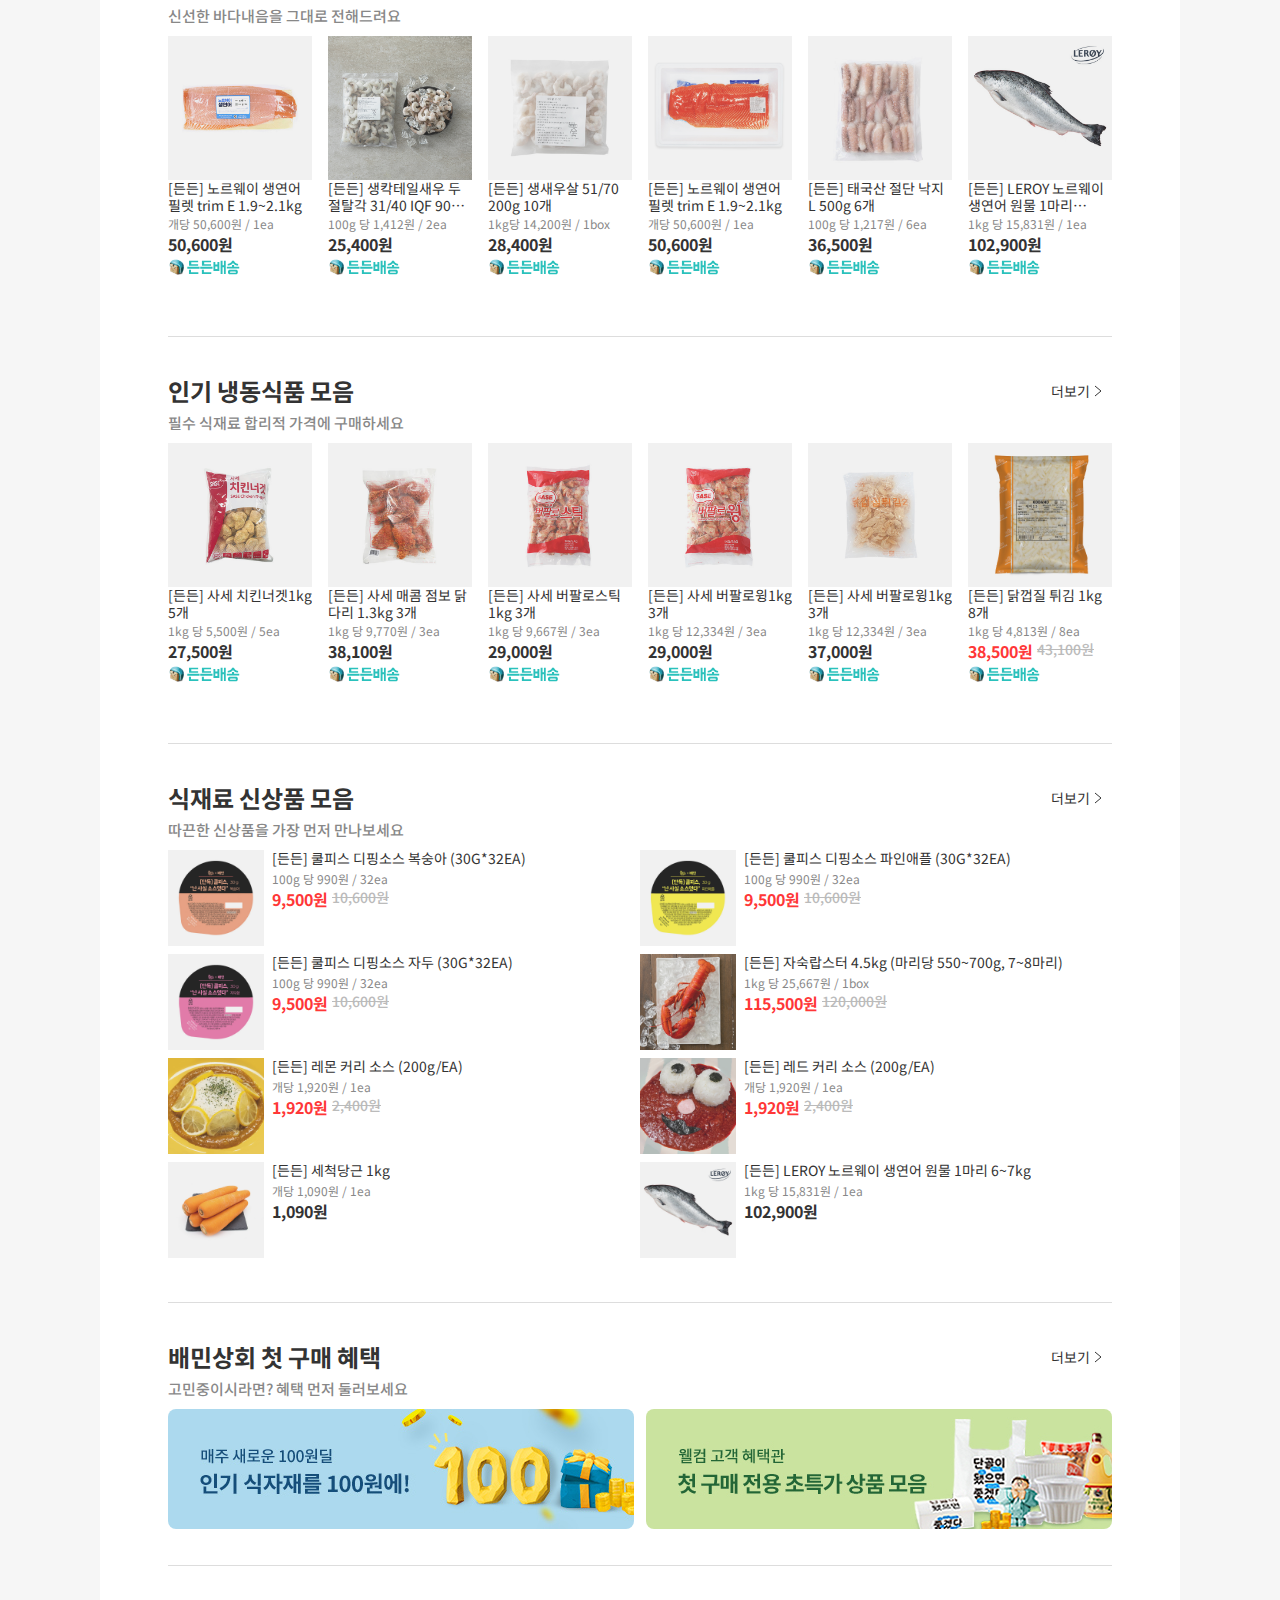
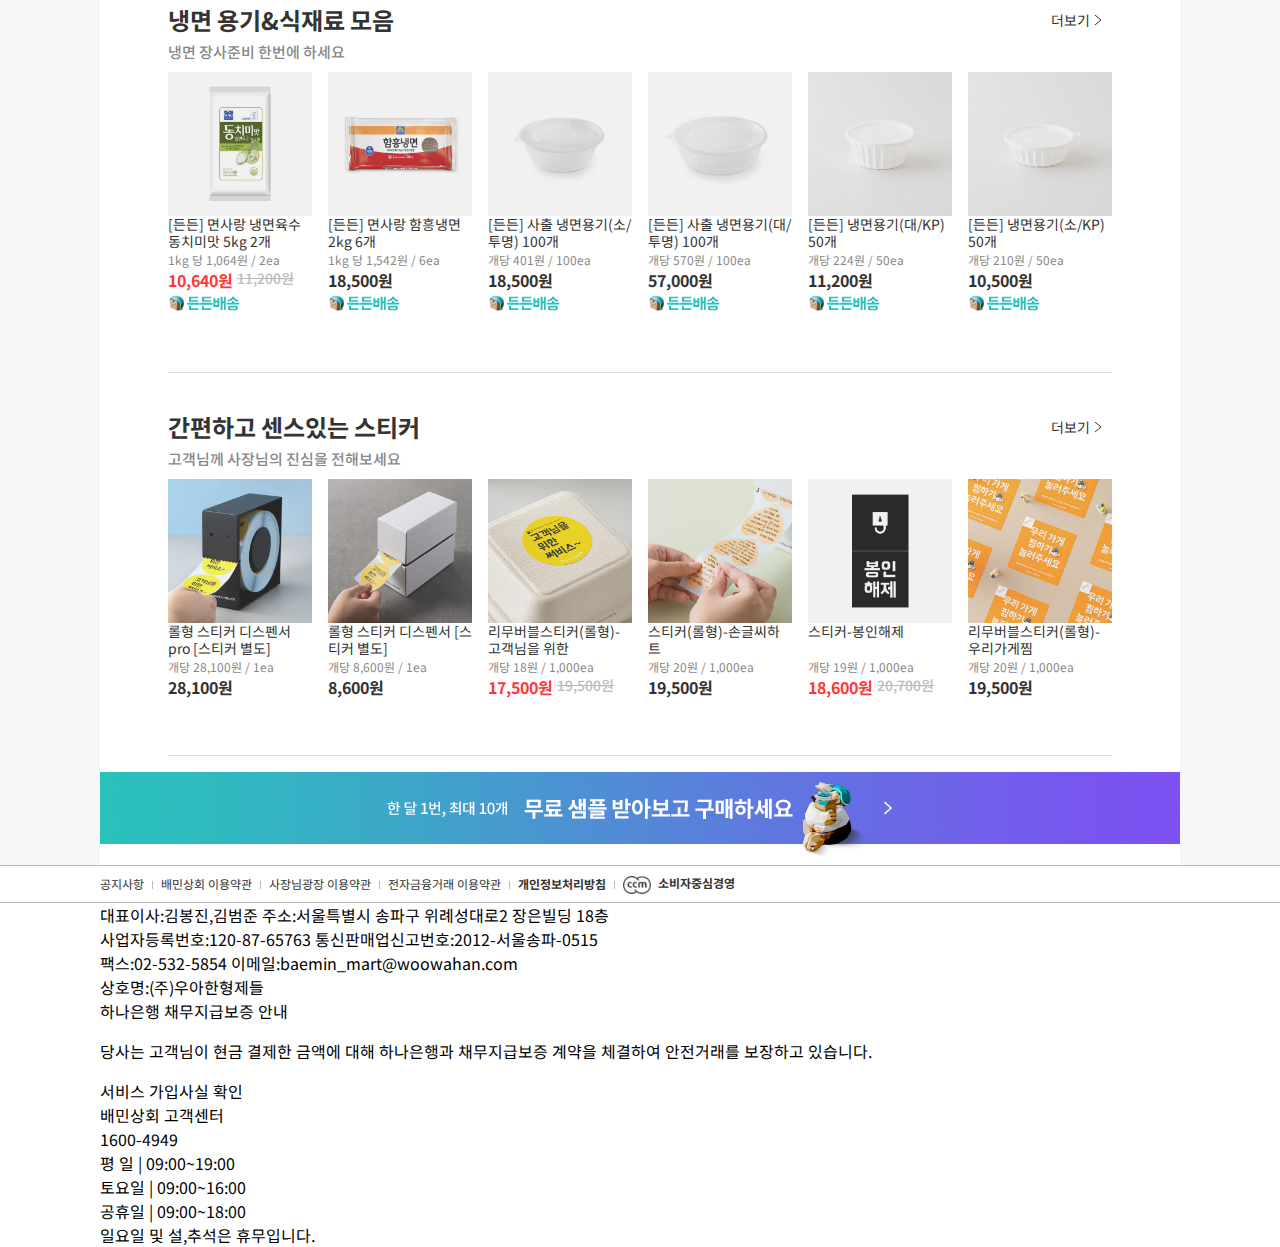
==== commit e08b2f14: "Add : CSS footer menu" ====
--- a/index.html
+++ b/index.html
@@ -11,15 +11,15 @@
 </head>
 <body>
     <section id="menu">
-        <div class="section menu__items">
-            <ul class="menu__left">
+        <div class="section menu">
+            <ul class="menu__items menu__left">
                 <li><a href="#">배민사장님광장</a></li>
                 <li><a href="#">배민셀프서비스</a></li>
                 <li class="active"><a href="#">배민상회</a></li>
                 <li><a href="#">배민아카데미</a></li>
                 <li><a href="#">배민장부</a></li>
             </ul>
-            <ul class="menu__right">
+            <ul class="menu__items menu__right">
                 <li><a href="#">로그인</a></li>
                 <li><a href="#">회원가입</a></li>
                 <li><a href="#">고객센터</a></li>
@@ -1256,7 +1256,7 @@
         <div class="recent__title">최근 본 상품</div>
         <div class="recent__count">1</div>
         <div class="recent__list">
-            <img src="assets/icons/up.svg" alt="up">
+            <img src="assets/icons/up.svg" alt="up" class="direct-icon">
             <div class="recent__items">
                 <div class="recent__item">
                     <button class="item">
@@ -1267,52 +1267,58 @@
                     </button>
                 </div>
             </div>
-            <img src="assets/icons/down.svg" alt="down">
+            <img src="assets/icons/down.svg" alt="down" class="direct-icon">
         </div>
-        <button>TOP</button>
+        <button class="top-button">TOP</button>
     </aside>
     <footer id="footer">
-        <ul>
-            <li><a href="#">공지사항</a></li>
-            <li><a href="#">배민상회 이용약관</a></li>
-            <li><a href="#">사장님광장 이용약관</a></li>
-            <li><a href="#">전자금융거래 이용약관</a></li>
-            <li><a href="#">개인정보처리방침</a></li>
-            <li><a href="#">
-                <img src="assets/icons/ccm.png" alt="ccm">
-                소비자중심경영
-            </a></li>
-        </ul>
-        <div class="company">
-            <div class="company__info">
-                <div>
-                    <span>대표이사:김봉진,김범준</span>
-                    <span>주소:서울특별시 송파구 위례성대로2 장은빌딩 18층</span>
-                </div>
-                <div>
-                    <span>사업자등록번호:120-87-65763</span>
-                    <span>통신판매업신고번호:2012-서울송파-0515</span>
-                </div>
-                <div>
-                    <span>팩스:02-532-5854</span>
-                    <span>이메일:baemin_mart@woowahan.com</span>
-                </div>
-                <span>상호명:(주)우아한형제들</span>
-            </div>
-            <div class="dept">
-                <div>하나은행 채무지급보증 안내</div>
-                <p>당사는 고객님이 현금 결제한 금액에 대해 하나은행과 채무지급보증 계약을 체결하여 안전거래를 보장하고 있습니다.</p>
-                <div>서비스 가입사실 확인</div>
-            </div>
-            <div class="customer-center">
-                <div>배민상회 고객센터</div>
-                <div>1600-4949</div>
-                <div>평  일 | 09:00~19:00</div>
-                <div>토요일 | 09:00~16:00</div>
-                <div>공휴일 | 09:00~18:00</div>
-                <div>일요일 및 설,추석은 휴무입니다.</div>
-            </div>
-        </div>
+        <section class="footer__menu">
+            <div class="section">
+                <ul class="menu__items">
+                    <li><a href="#">공지사항</a></li>
+                    <li><a href="#">배민상회 이용약관</a></li>
+                    <li><a href="#">사장님광장 이용약관</a></li>
+                    <li><a href="#">전자금융거래 이용약관</a></li>
+                    <li><a href="#" class="bold">개인정보처리방침</a></li>
+                    <li><a href="#" class="bold ccm-wrapper">
+                        <img src="assets/icons/ccm.png" alt="ccm" class="ccm">
+                        소비자중심경영
+                    </a></li>
+                </ul>
+            </div>
+        </section>
+        <section class="company">
+            <div class="section">
+                <div class="company__info">
+                    <div>
+                        <span>대표이사:김봉진,김범준</span>
+                        <span>주소:서울특별시 송파구 위례성대로2 장은빌딩 18층</span>
+                    </div>
+                    <div>
+                        <span>사업자등록번호:120-87-65763</span>
+                        <span>통신판매업신고번호:2012-서울송파-0515</span>
+                    </div>
+                    <div>
+                        <span>팩스:02-532-5854</span>
+                        <span>이메일:baemin_mart@woowahan.com</span>
+                    </div>
+                    <span>상호명:(주)우아한형제들</span>
+                </div>
+                <div class="dept">
+                    <div>하나은행 채무지급보증 안내</div>
+                    <p>당사는 고객님이 현금 결제한 금액에 대해 하나은행과 채무지급보증 계약을 체결하여 안전거래를 보장하고 있습니다.</p>
+                    <div>서비스 가입사실 확인</div>
+                </div>
+                <div class="customer-center">
+                    <div>배민상회 고객센터</div>
+                    <div>1600-4949</div>
+                    <div>평  일 | 09:00~19:00</div>
+                    <div>토요일 | 09:00~16:00</div>
+                    <div>공휴일 | 09:00~18:00</div>
+                    <div>일요일 및 설,추석은 휴무입니다.</div>
+                </div>
+            </div>
+        </section>
     </footer>
 </body>
 </html>--- a/statics/style.css
+++ b/statics/style.css
@@ -95,22 +95,27 @@
   border-bottom: 1px solid var(--light-white);
 }
 
-#menu li::after {
+.menu {
+  display: flex;
+  justify-content: space-between;
+  align-items: center;
+}
+
+.menu__items {
+  display: flex;
+  align-items: center;
+  color: var(--light-grey);
+}
+
+.menu__items li::after {
   content: '';
   display: inline-block;
   height: 8px;
 }
 
-#menu li:not(:last-child)::after {
+.menu__items li:not(:last-child)::after {
   border-right: 1px solid var(--light-grey);
   margin: 0 8px;
-}
-
-.menu__items {
-  display: flex;
-  justify-content: space-between;
-  align-items: center;
-  color: var(--light-grey);
 }
 
 .menu__left a {
@@ -541,6 +546,7 @@
   align-items: center;
   color: var(--light-grey);
   width: 100px;
+  margin: 10px 0 16px;
 }
 
 .recent__items {
@@ -550,6 +556,7 @@
   display: flex;
   flex-direction: column;
   align-items: center;
+  margin: 8px 0;
 }
 
 .recent__items .item {
@@ -559,6 +566,11 @@
   outline: none;
   background-color: var(--light-grey);
   padding: 0;
+}
+
+.direct-icon {
+  -webkit-filter: opacity(0.5) drop-shadow(0 0 0 var(--white));
+  filter: opacity(0.5) drop-shadow(0 0 0 var(--white));
 }
 
 .recent__items img {
@@ -601,3 +613,47 @@
   justify-content: center;
   align-items: center;
 }
+
+.top-button {
+  width: 100px;
+  background-color: var(--white);
+  border: 1px solid var(--light-grey);
+  outline: none;
+  cursor: pointer;
+  padding: 4px;
+  font-size: var(--font-14);
+  font-weight: var(--font-weight-bold);
+}
+
+/* footer */
+.footer__menu {
+  border-top: 1px solid var(--light-grey);
+  border-bottom: 1px solid var(--light-grey);
+  padding: 8px 0;
+}
+
+.footer__menu .menu__items {
+  font-size: var(--font-small);
+  color: var(--black) !important;
+}
+
+.footer__menu .menu__items a {
+  color: var(--black) !important;
+}
+
+.footer__menu .bold {
+  font-weight: var(--font-weight-bold);
+  color: var(--black) !important;
+}
+/* 
+.ccm-wrapper {
+  display: flex;
+  align-items: center;
+  justify-content: center;
+} */
+
+.ccm {
+  width: 28px;
+  vertical-align: middle;
+  margin-right: 4px;
+}
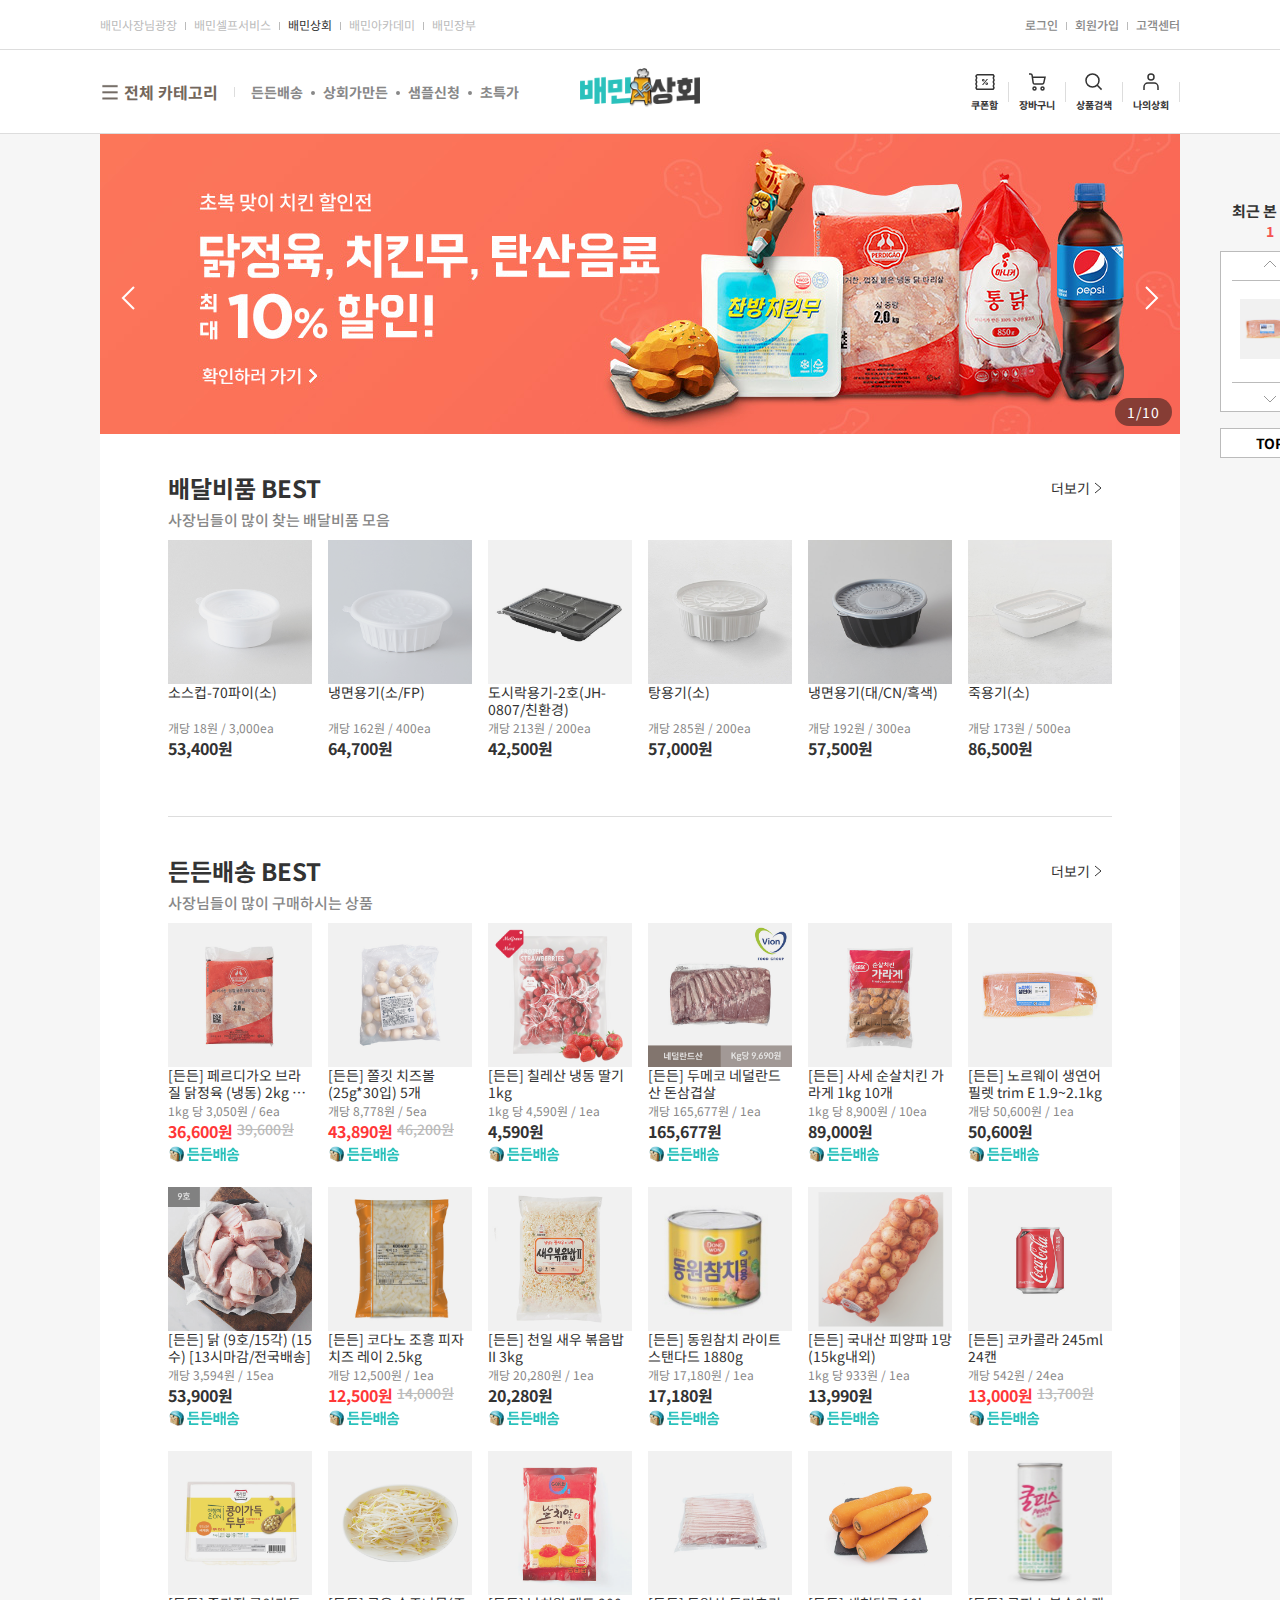
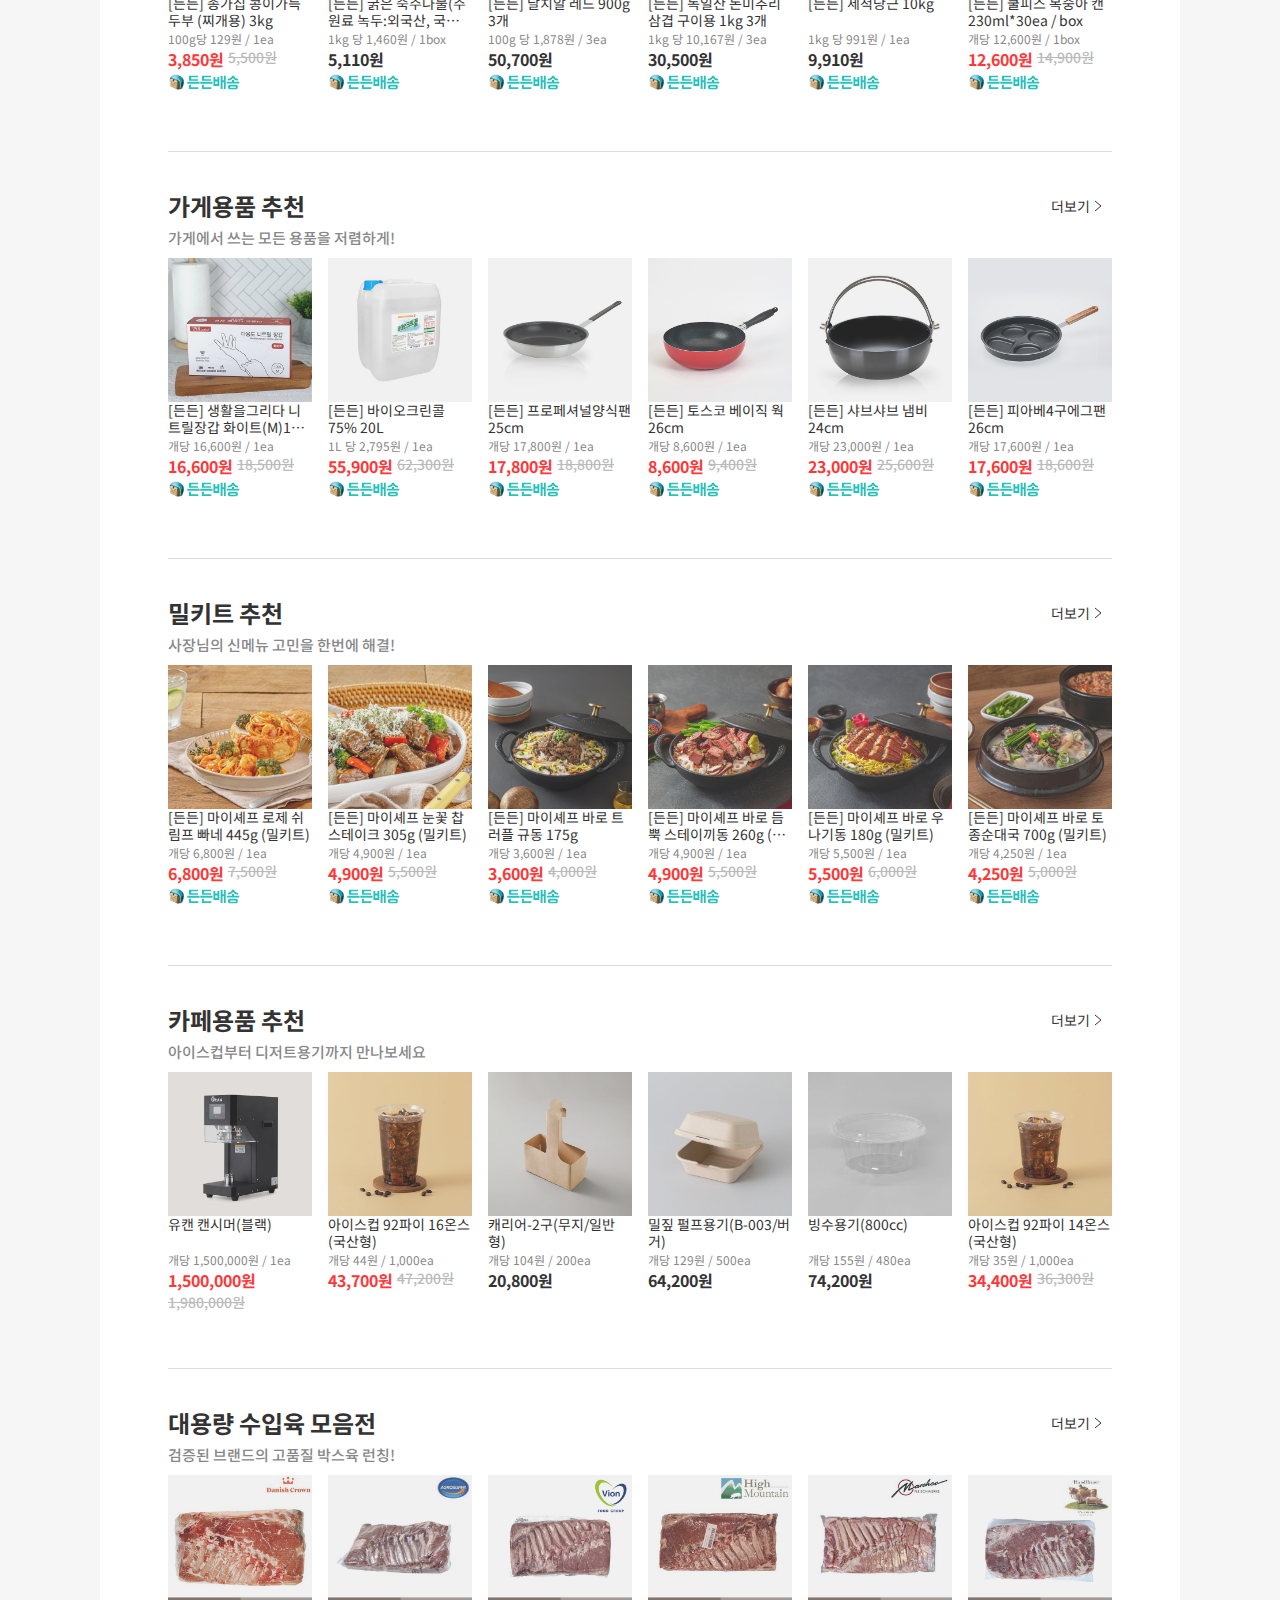
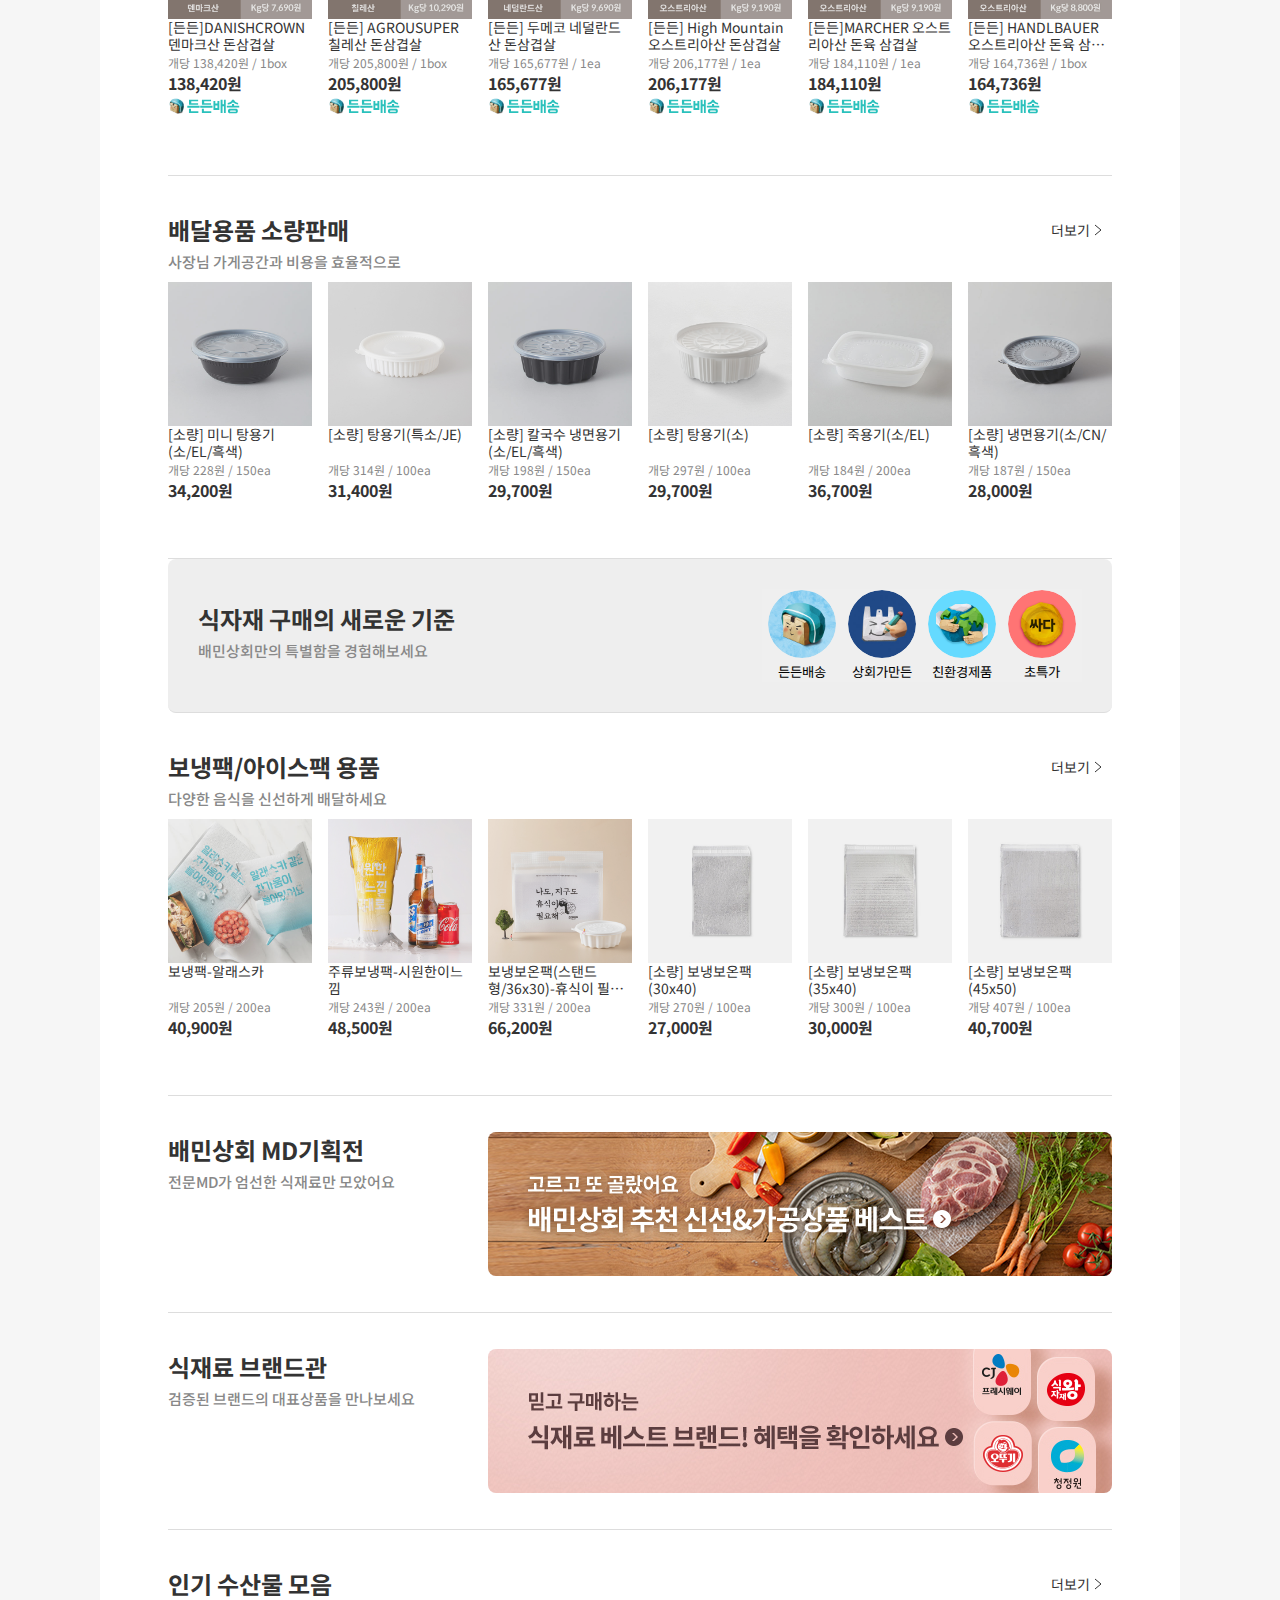
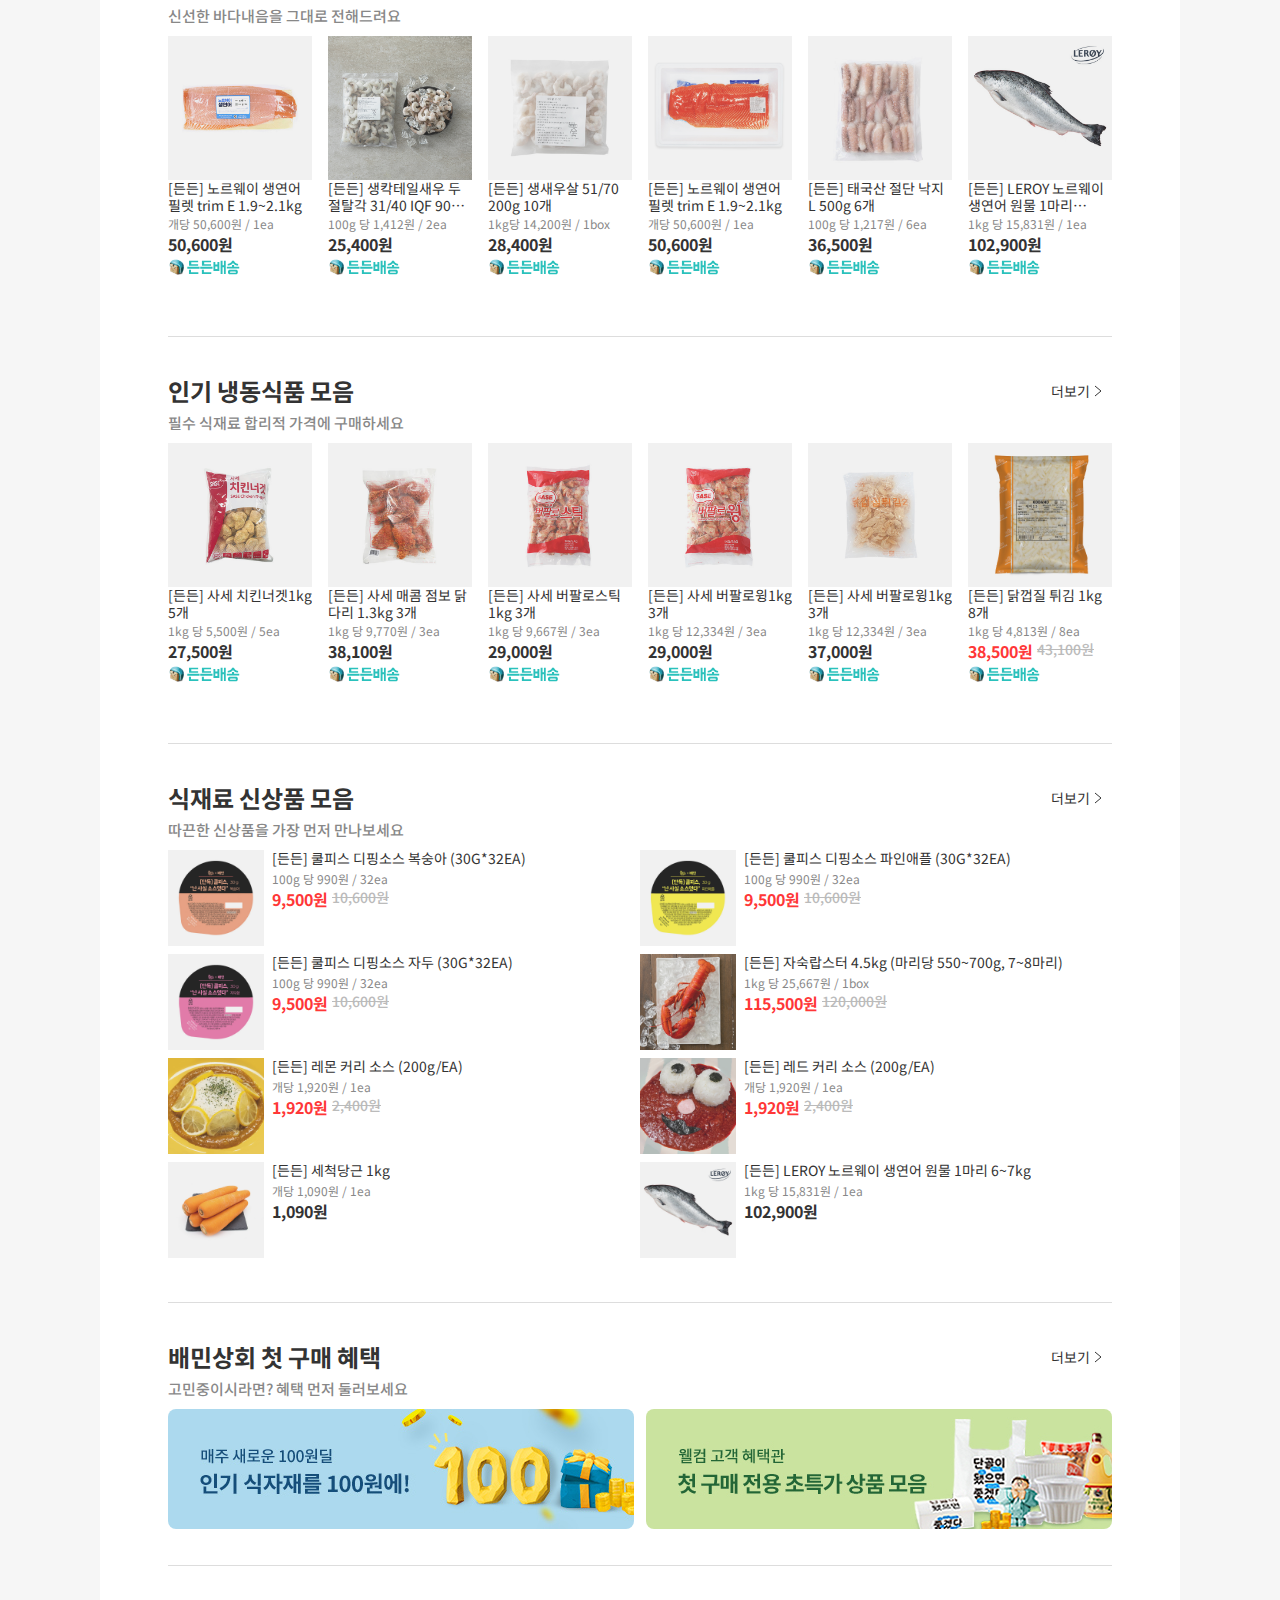
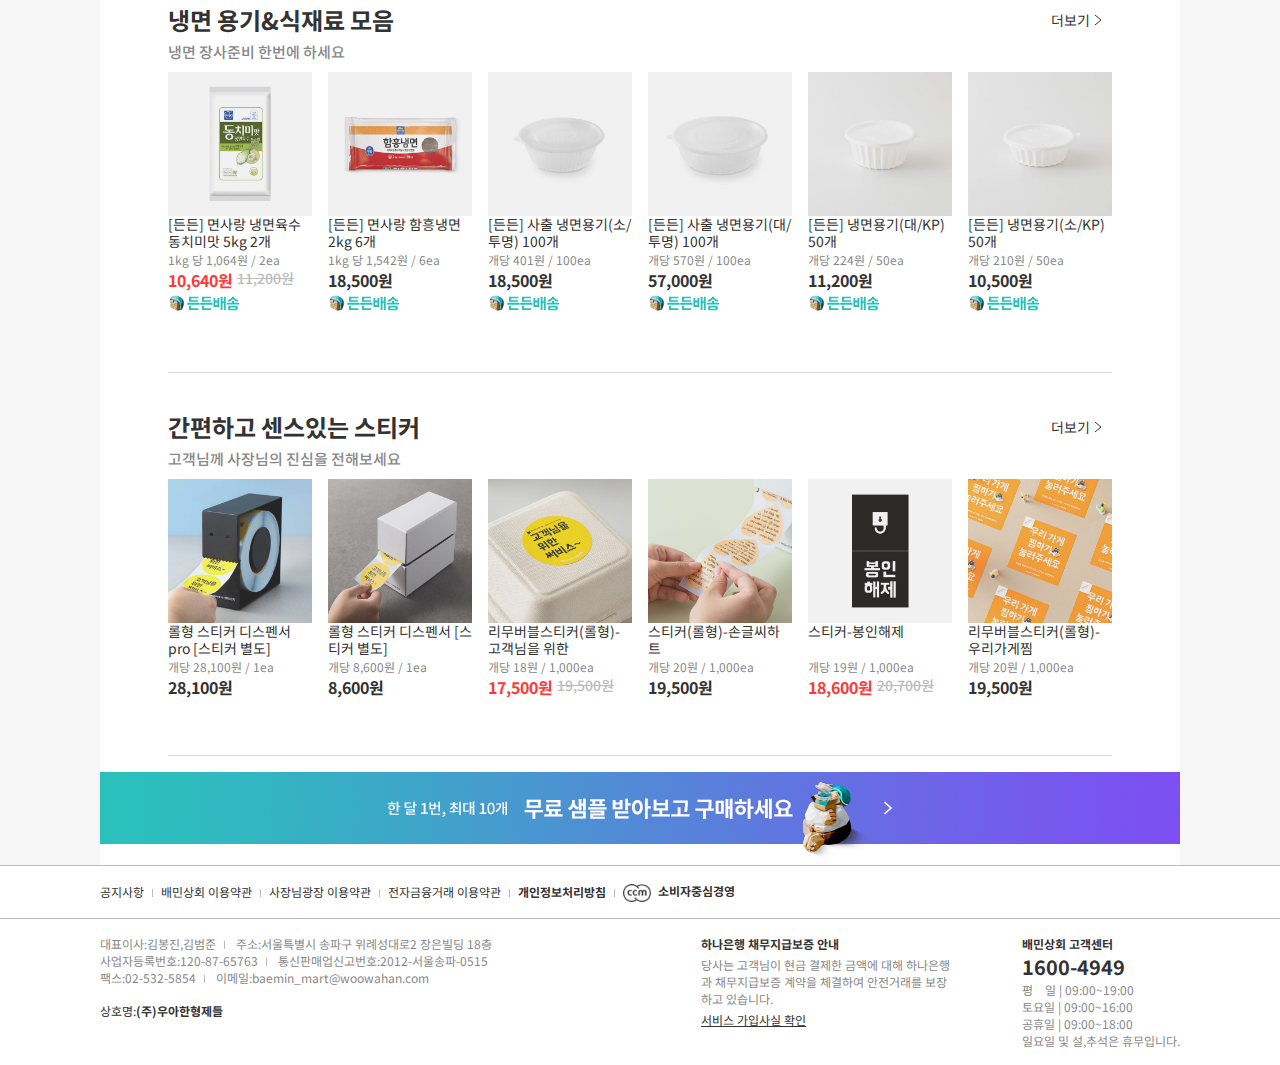
==== commit 80431693: "Add : CSS footer company" ====
--- a/index.html
+++ b/index.html
@@ -1302,20 +1302,20 @@
                         <span>팩스:02-532-5854</span>
                         <span>이메일:baemin_mart@woowahan.com</span>
                     </div>
-                    <span>상호명:(주)우아한형제들</span>
+                    <div class="company__name">상호명:<span class="bold">(주)우아한형제들</span></div>
                 </div>
                 <div class="dept">
-                    <div>하나은행 채무지급보증 안내</div>
-                    <p>당사는 고객님이 현금 결제한 금액에 대해 하나은행과 채무지급보증 계약을 체결하여 안전거래를 보장하고 있습니다.</p>
-                    <div>서비스 가입사실 확인</div>
+                    <div class="bold">하나은행 채무지급보증 안내</div>
+                    <p class="dept__content">당사는 고객님이 현금 결제한 금액에 대해 하나은행과 채무지급보증 계약을 체결하여 안전거래를 보장하고 있습니다.</p>
+                    <div class="underline pointer">서비스 가입사실 확인</div>
                 </div>
                 <div class="customer-center">
-                    <div>배민상회 고객센터</div>
-                    <div>1600-4949</div>
-                    <div>평  일 | 09:00~19:00</div>
+                    <div class="bold">배민상회 고객센터</div>
+                    <div class="call bold">1600-4949</div>
+                    <div>평&nbsp;&nbsp;&nbsp;&nbsp;일 | 09:00~19:00</div>
                     <div>토요일 | 09:00~16:00</div>
                     <div>공휴일 | 09:00~18:00</div>
-                    <div>일요일 및 설,추석은 휴무입니다.</div>
+                    <div class="font-10">일요일 및 설,추석은 휴무입니다.</div>
                 </div>
             </div>
         </section>
--- a/statics/style.css
+++ b/statics/style.css
@@ -19,6 +19,7 @@
   --font-medium-large: 16px;
   --font-medium: 15px;
   --font-small: 12px;
+  --font-20: 20px;
   --font-14: 14px;
   --font-10: 10px;
 
@@ -65,6 +66,11 @@
   list-style: none;
 }
 
+p {
+  margin: 0;
+  padding: 0;
+}
+
 a {
   text-decoration: none;
   color: var(--grey);
@@ -86,6 +92,33 @@
   height: 20px;
   margin: 0;
   padding: 0;
+}
+
+.bold {
+  font-weight: var(--font-weight-bold);
+  color: var(--black);
+}
+
+.underline {
+  text-decoration: underline;
+  color: var(--black);
+}
+
+.pointer {
+  cursor: pointer;
+}
+
+.dept__content {
+  margin-top: 4px;
+  margin-bottom: 4px;
+}
+
+.call {
+  font-size: var(--font-20);
+}
+
+.font-small {
+  font-size: var(--font-10);
 }
 
 /* MENU */
@@ -626,10 +659,10 @@
 }
 
 /* footer */
-.footer__menu {
+.footer__menu,
+.company {
   border-top: 1px solid var(--light-grey);
-  border-bottom: 1px solid var(--light-grey);
-  padding: 8px 0;
+  padding: 16px 0;
 }
 
 .footer__menu .menu__items {
@@ -645,15 +678,38 @@
   font-weight: var(--font-weight-bold);
   color: var(--black) !important;
 }
-/* 
-.ccm-wrapper {
-  display: flex;
-  align-items: center;
-  justify-content: center;
-} */
 
 .ccm {
   width: 28px;
   vertical-align: middle;
   margin-right: 4px;
 }
+
+/* footer company */
+.company .section {
+  display: flex;
+  justify-content: space-between;
+  font-size: var(--font-small);
+  color: var(--grey);
+}
+
+.company__info {
+  flex-basis: 530px;
+}
+
+.company__info > div > span:not(:last-child)::after {
+  content: '';
+  display: inline-block;
+  height: 8px;
+  border-right: 1px solid var(--light-grey);
+  margin: 0 8px;
+}
+
+.dept {
+  flex-basis: 250px;
+}
+
+.company__name {
+  margin-top: 16px;
+  color: var(--black);
+}
